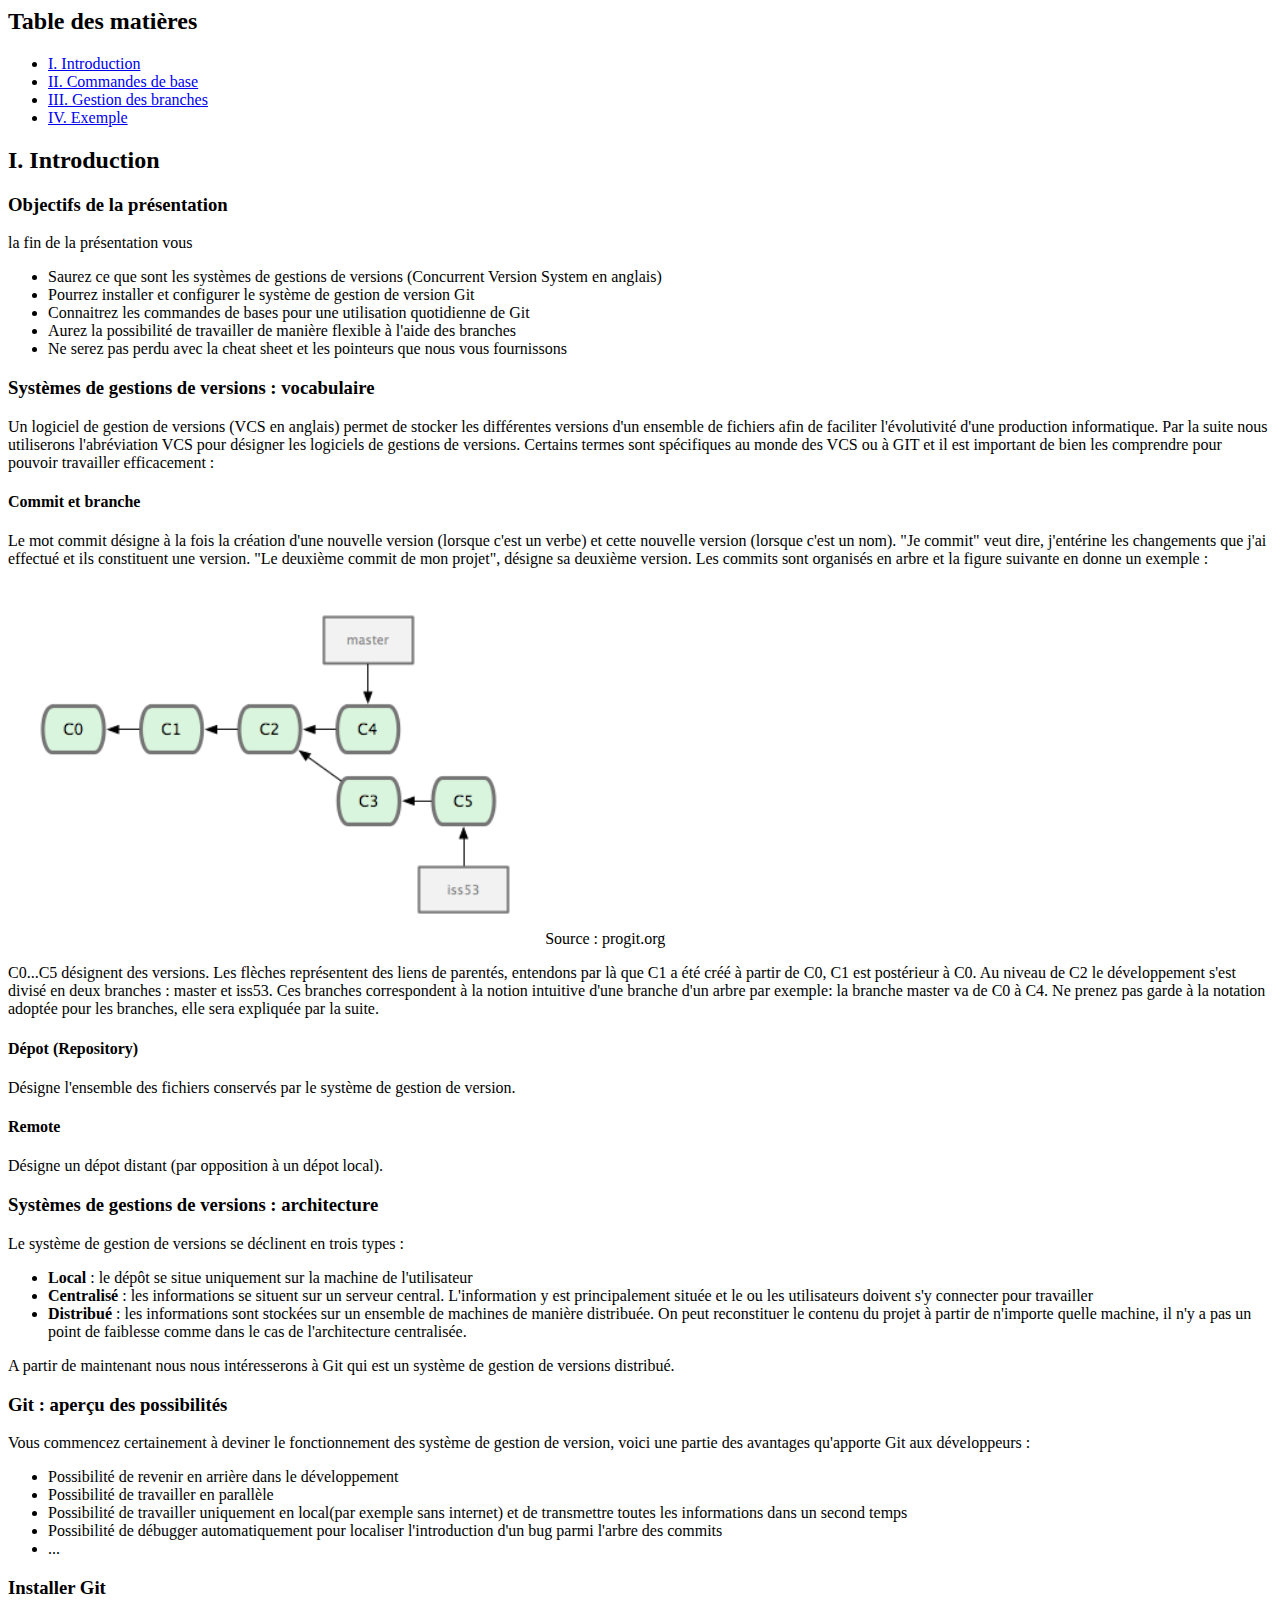
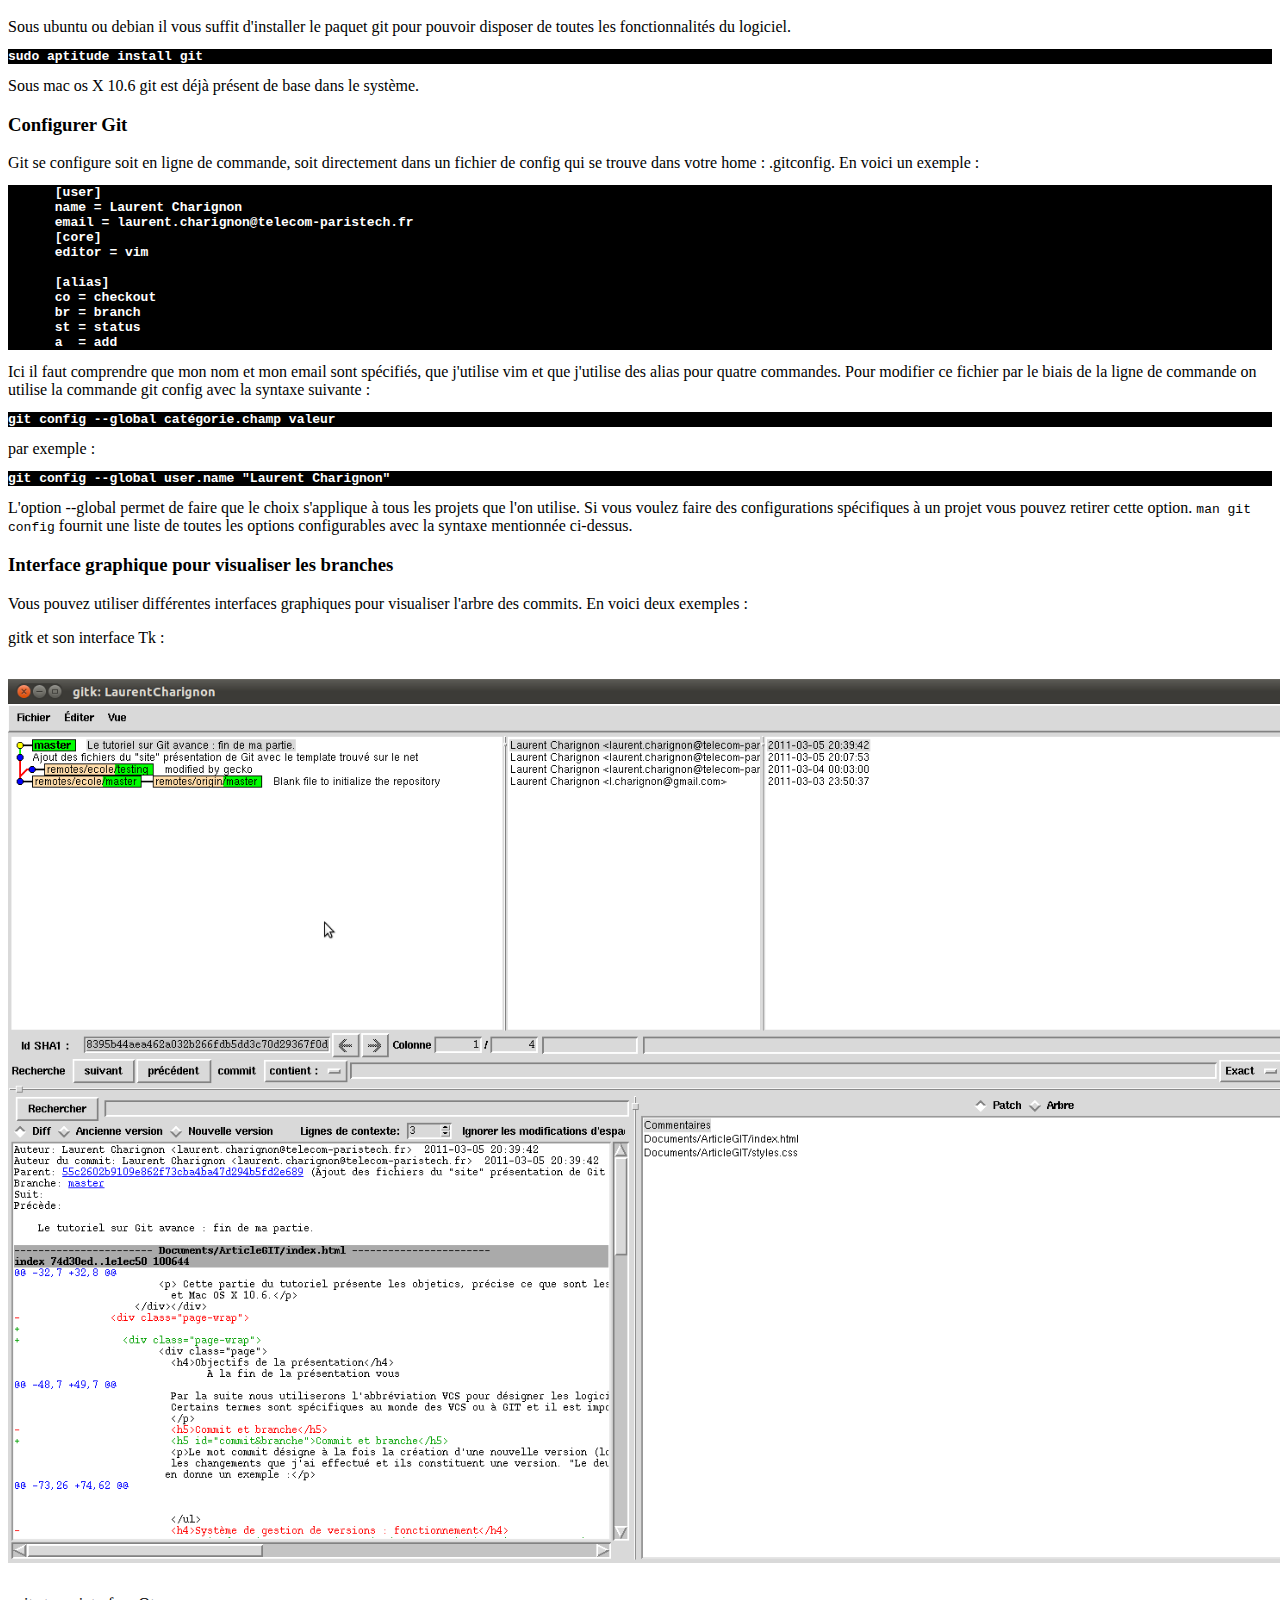
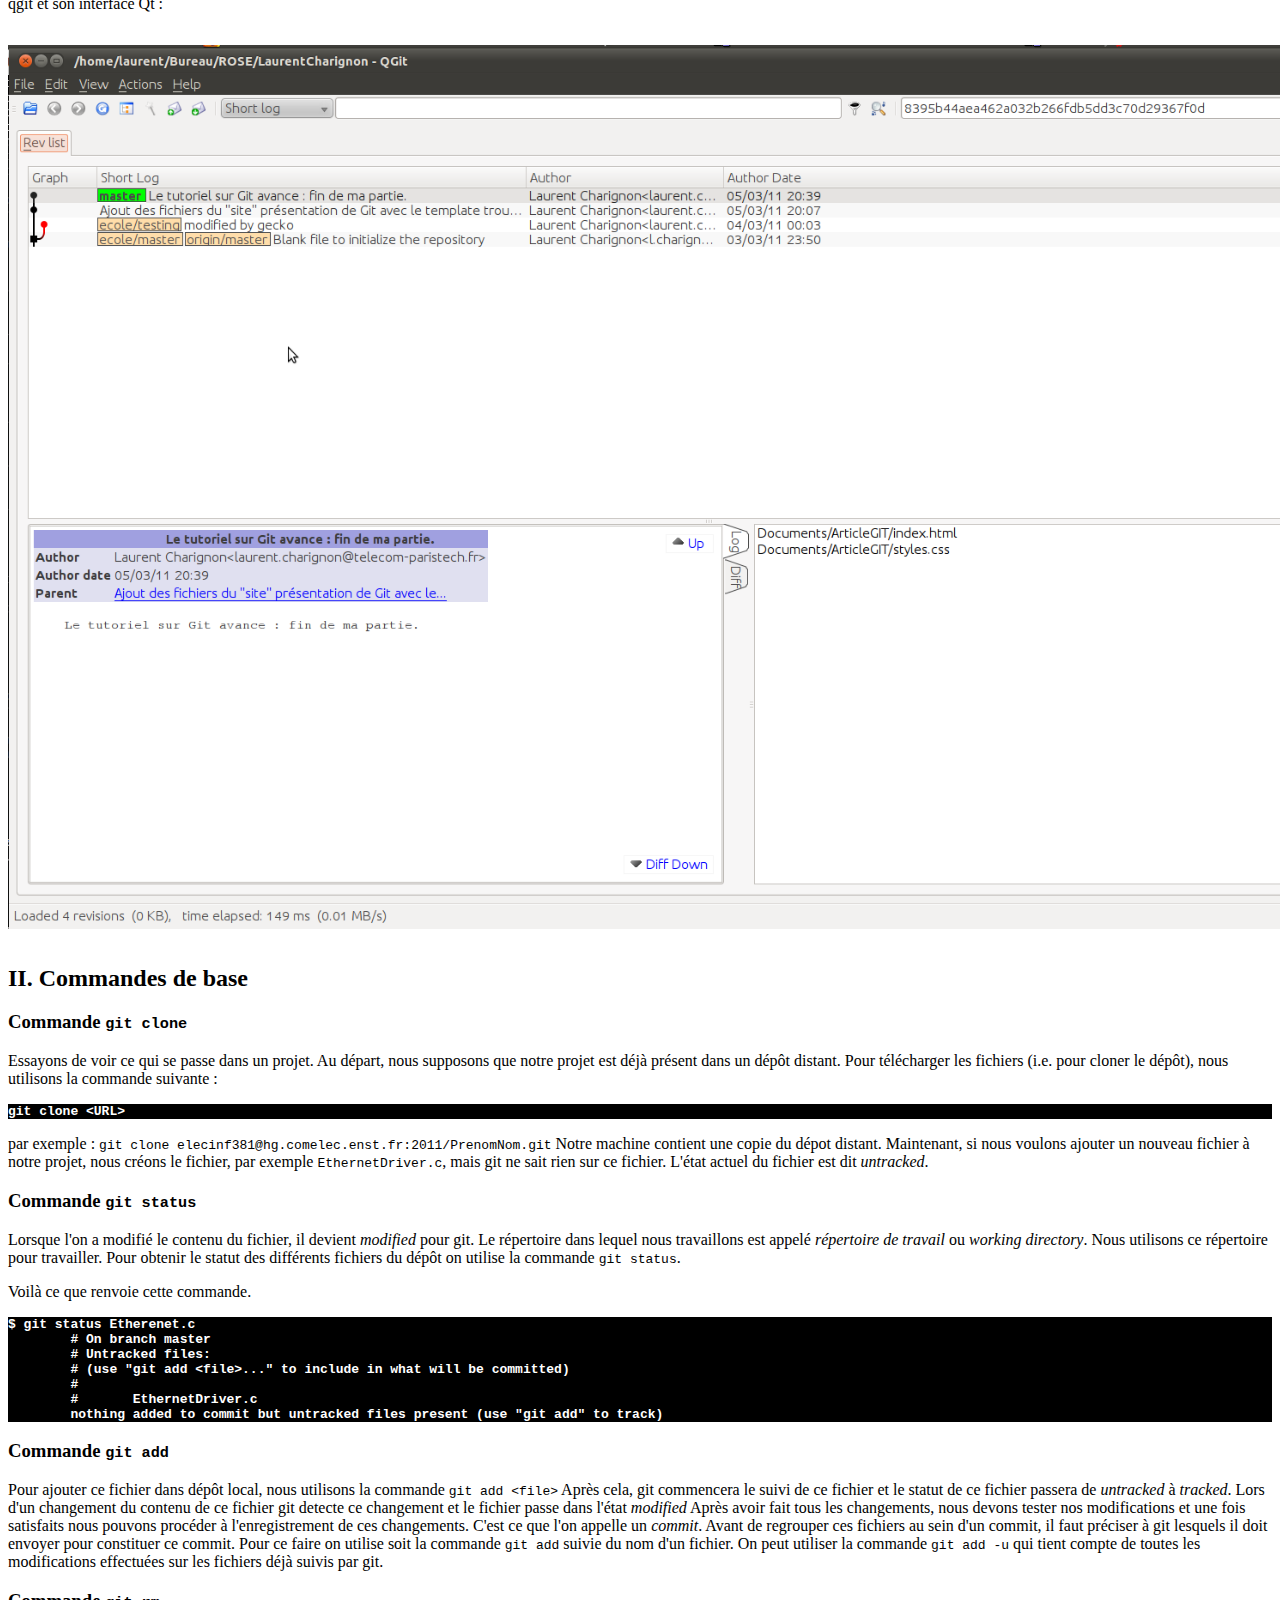
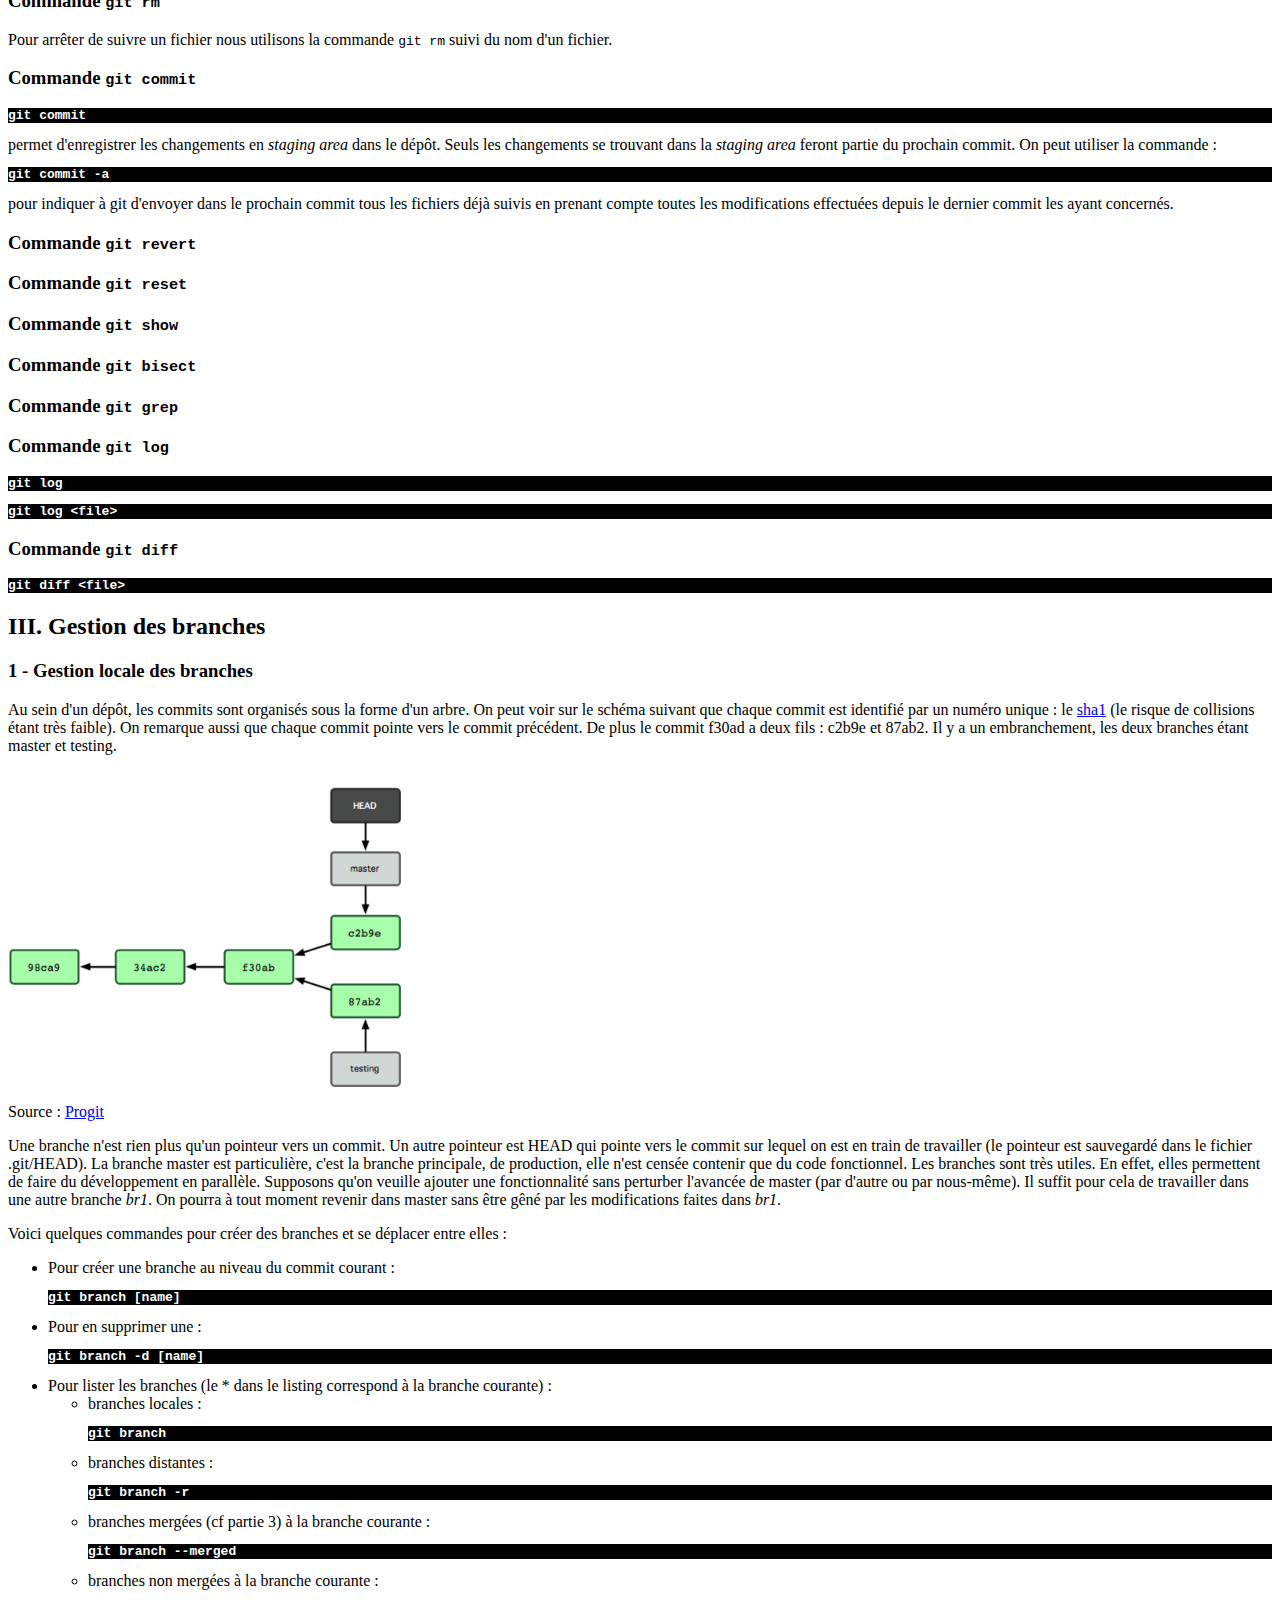
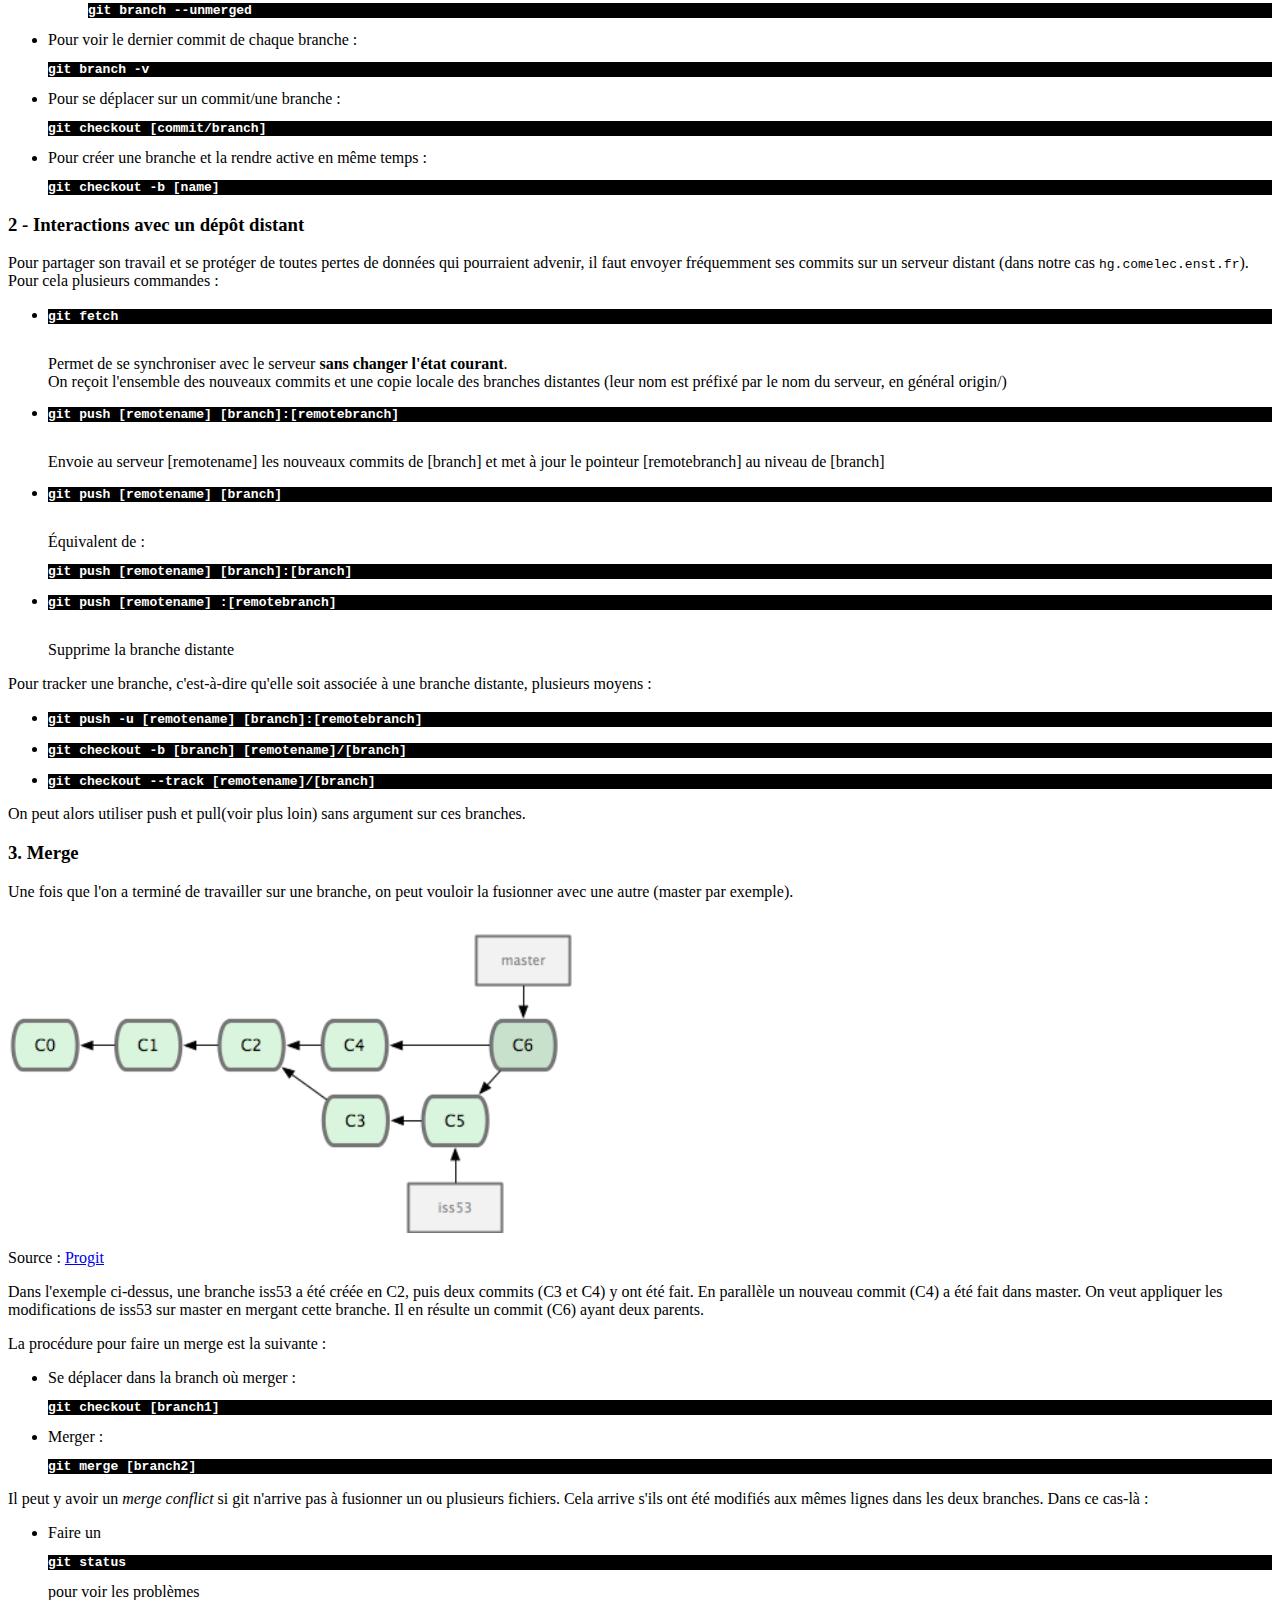
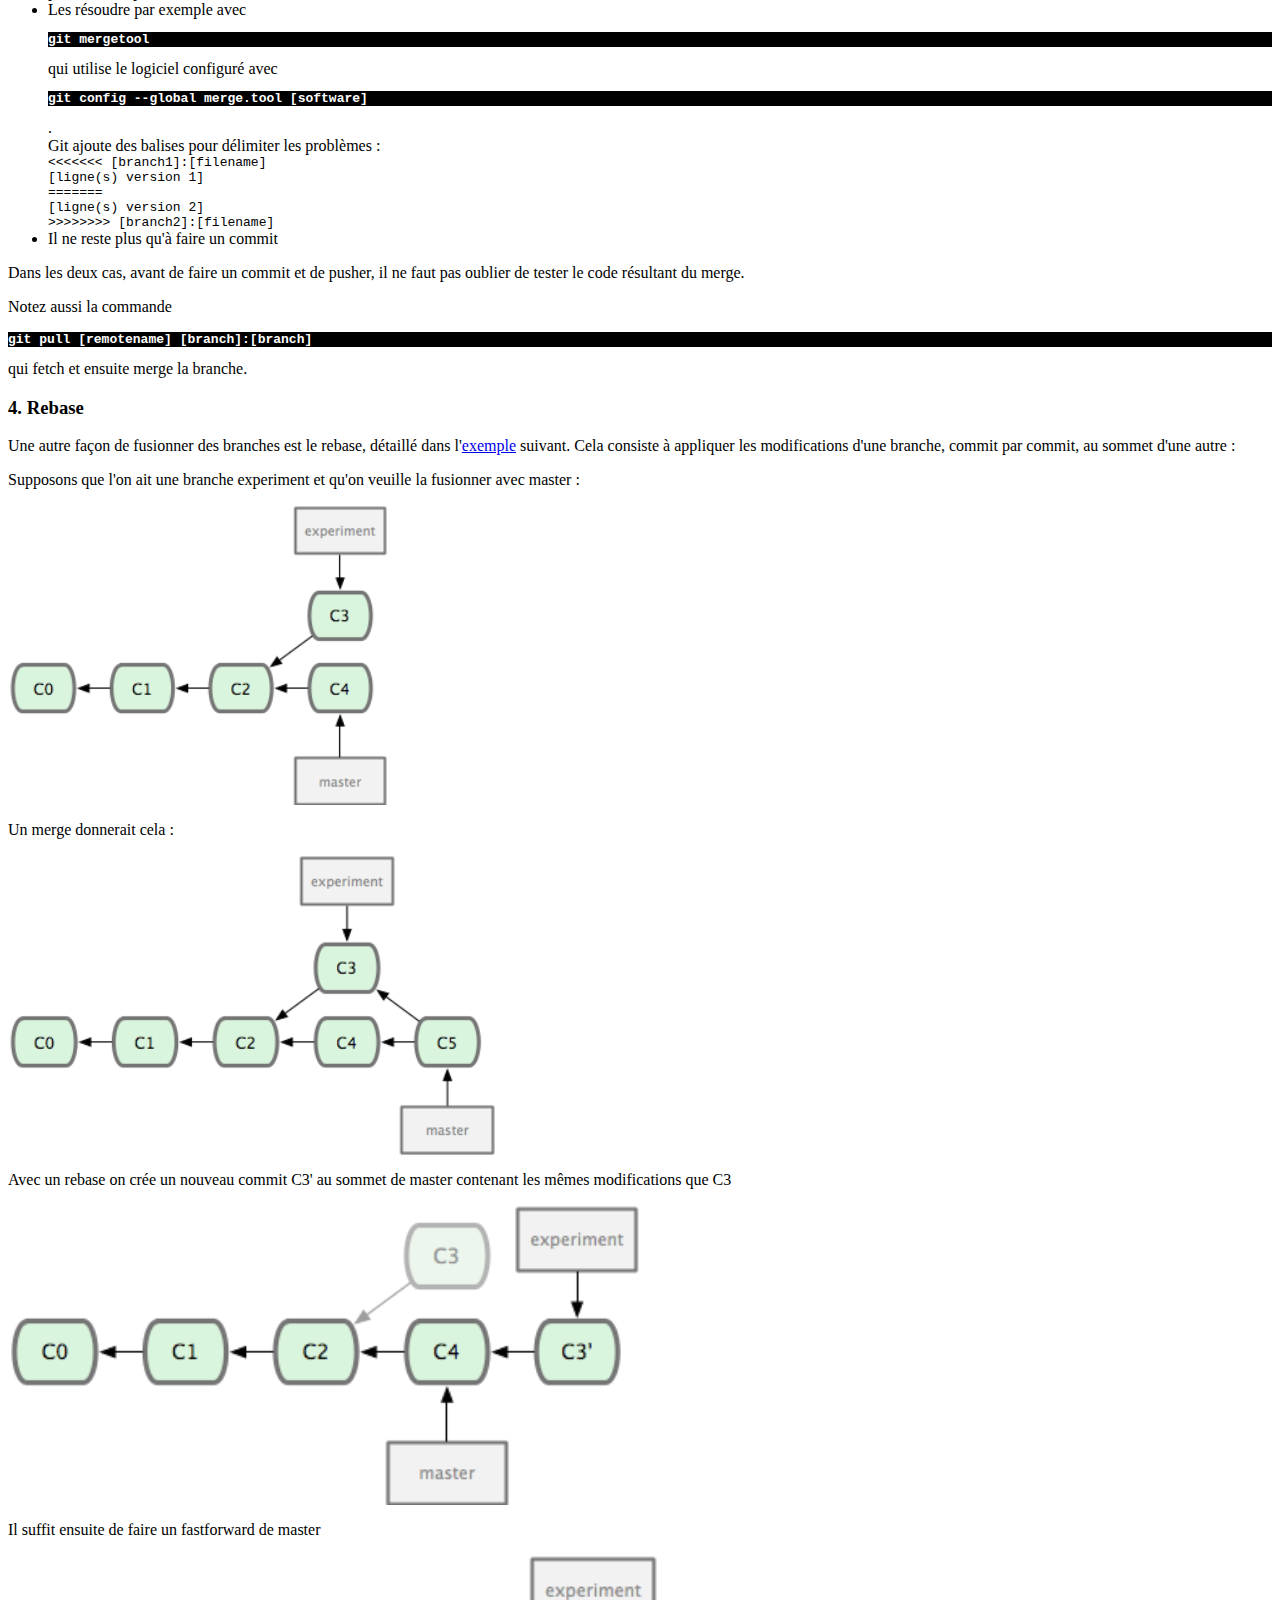
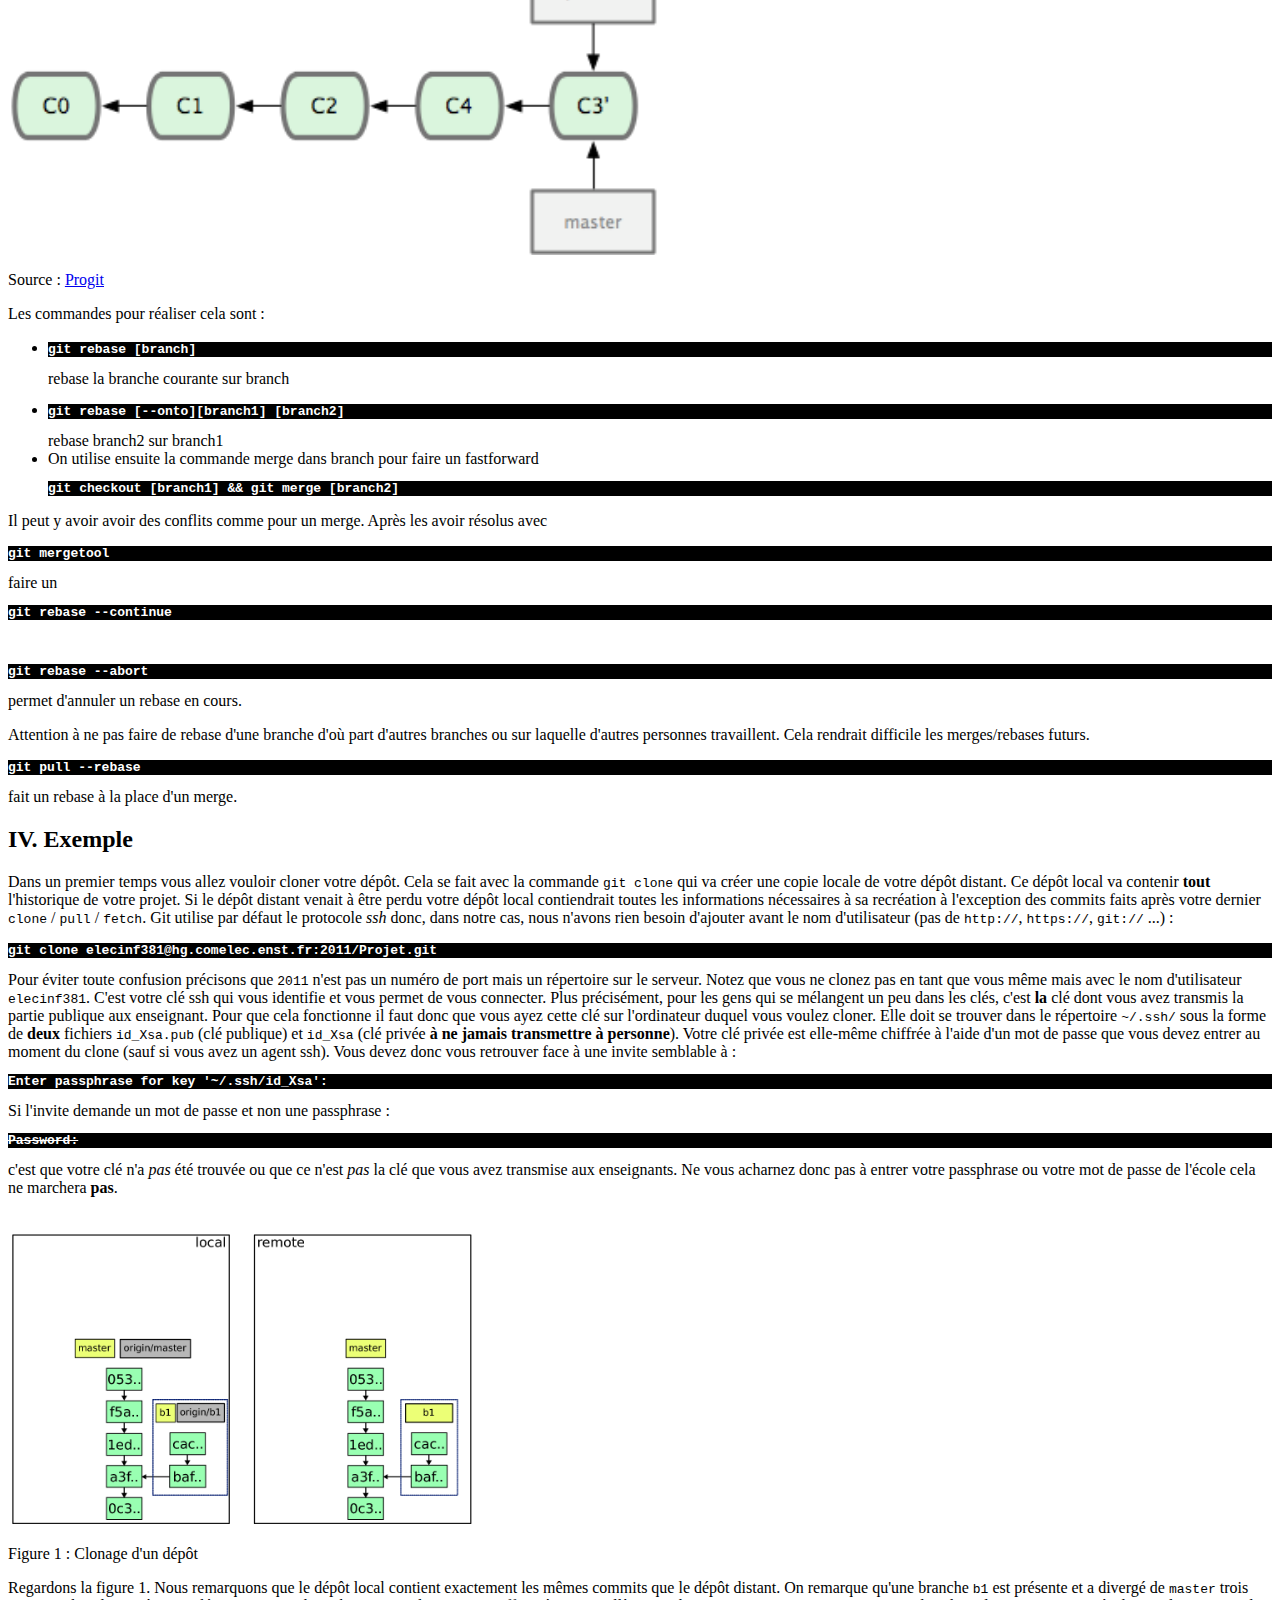
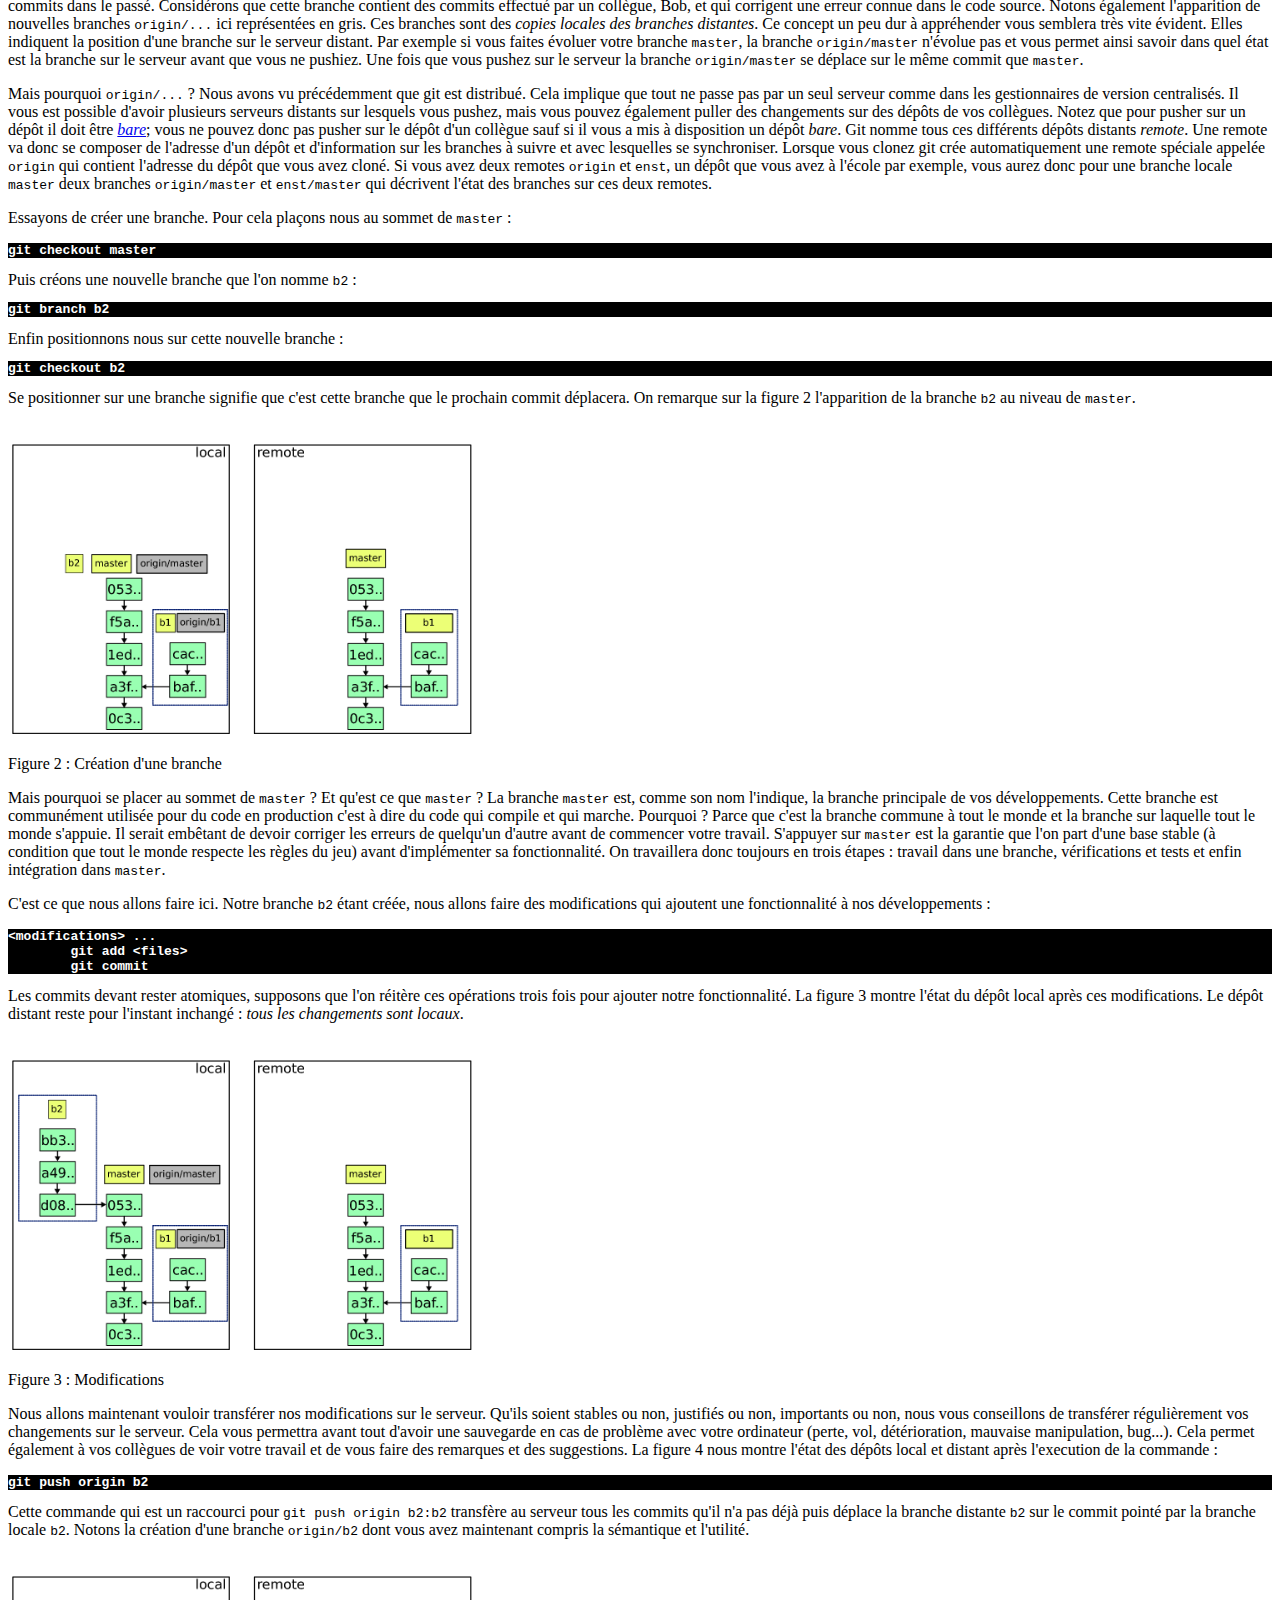
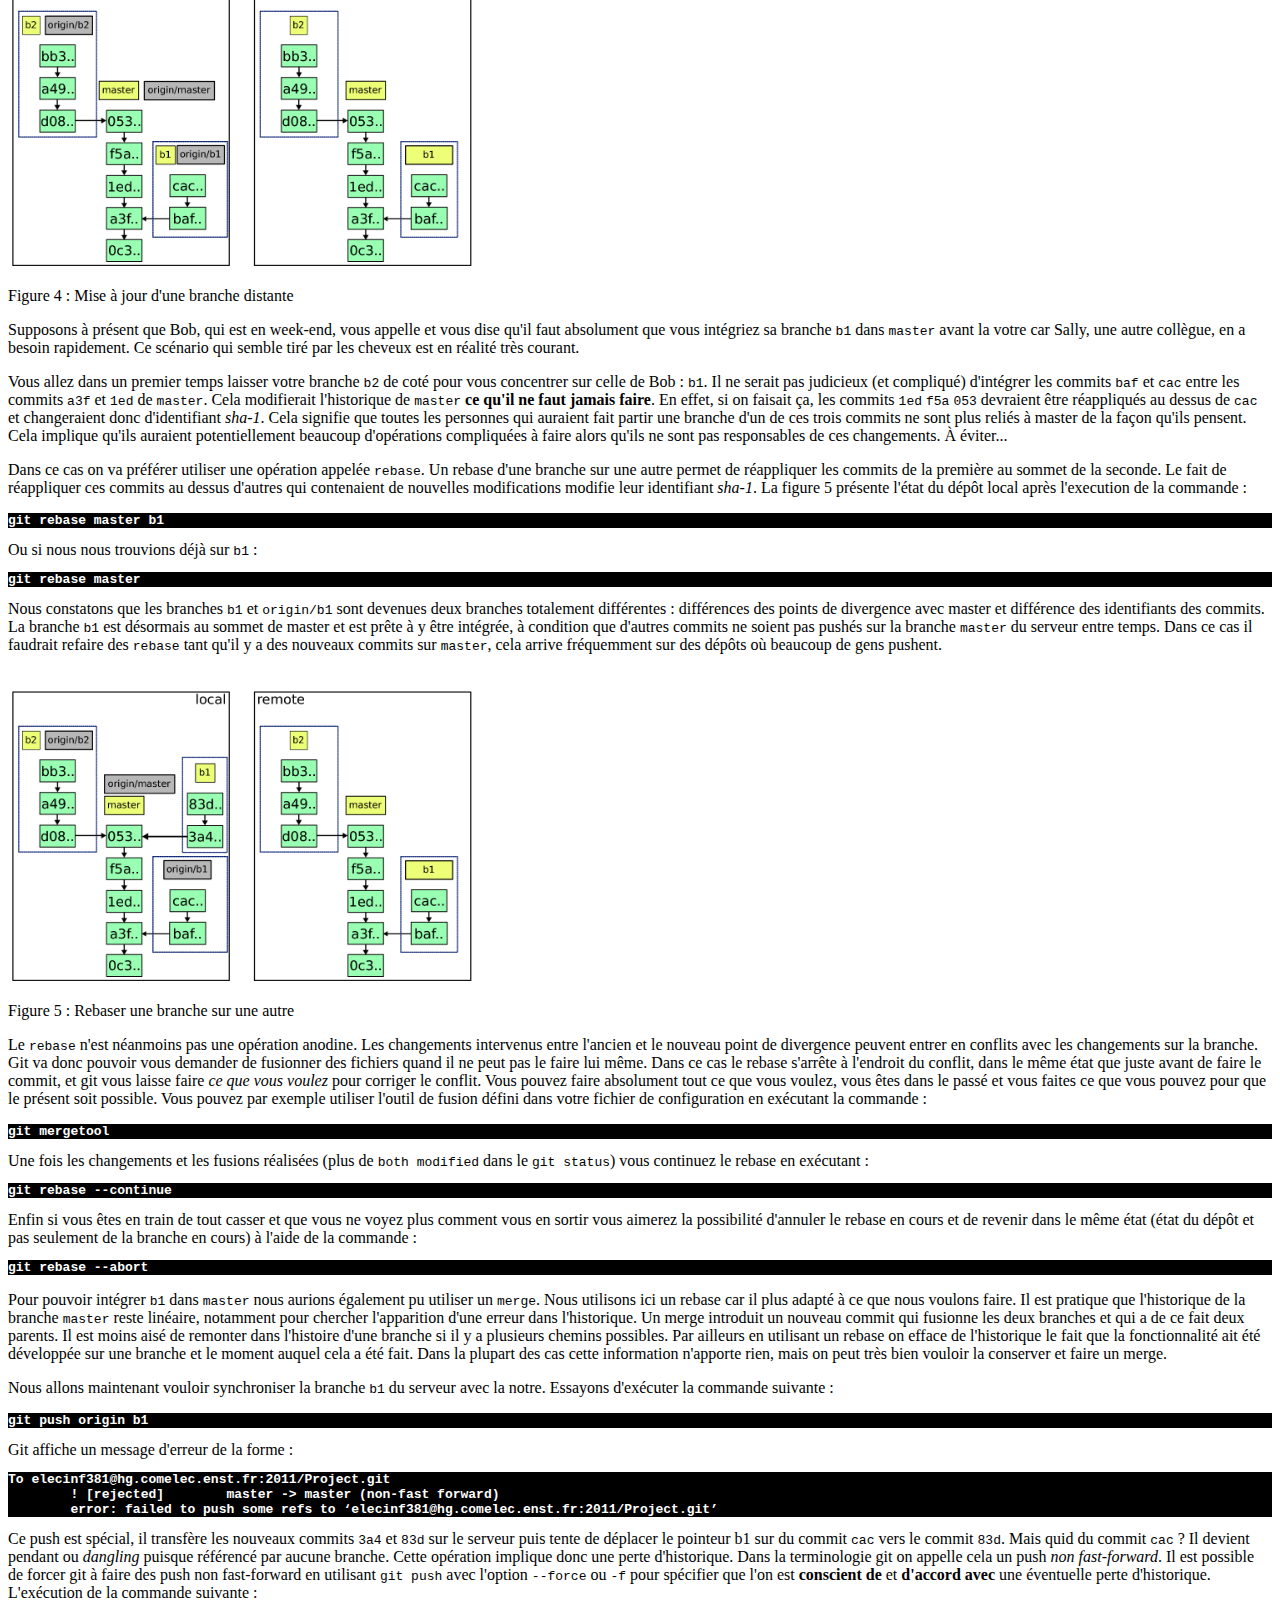
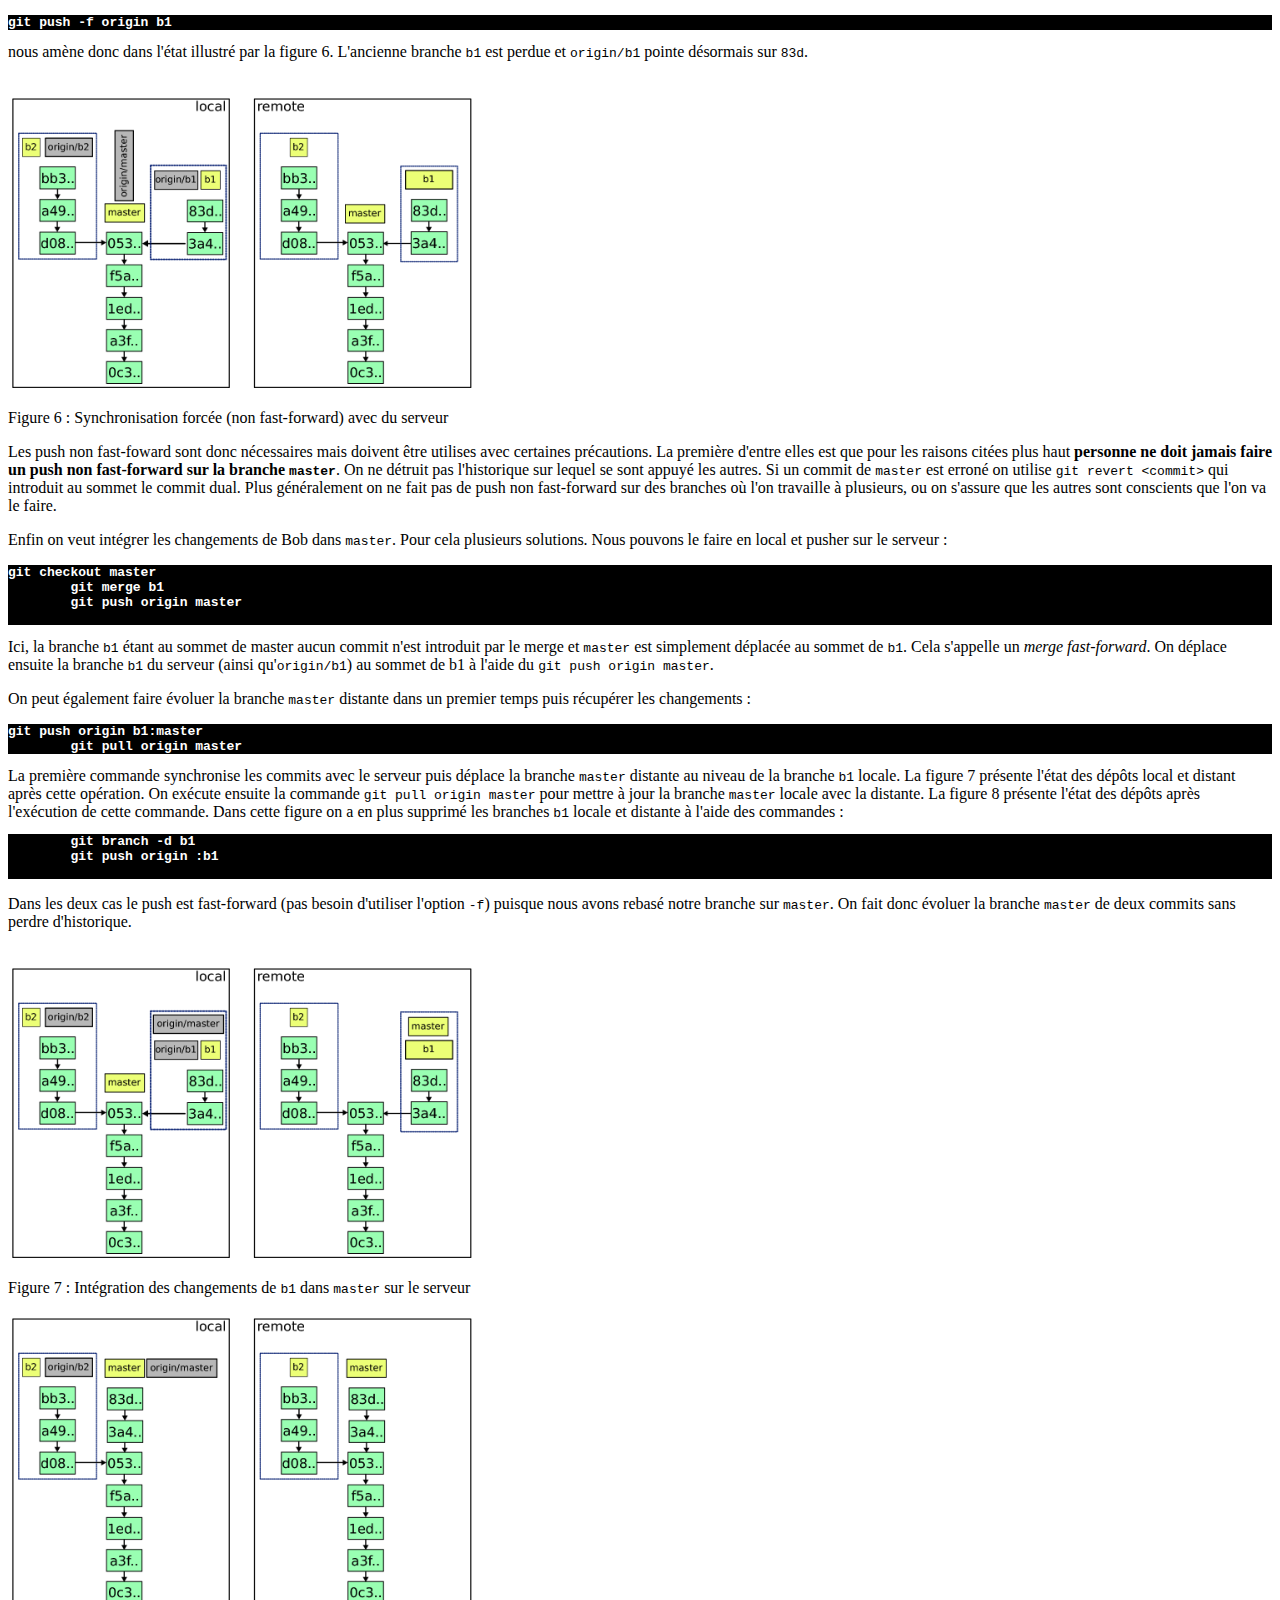
==== git.html @ 1f50f249 "proper indentation" ====
<html>
  <head>
    <meta http-equiv="content-language" content="fr" />
    <meta http-equiv="Content-Type" content="text/html; charset=UTF-8" />
    <title>Tutoriel GIT</title>
    <style>
      img { height: 300px; margin: 1em auto; }
      pre { background : black; color : white; font-weight: bold;}
    </style>
  </head>
  <body>


    <h2>Table des matières</h2>
    <ul>
      <li><a href="#part1">I. Introduction</a></li>
      <li><a href="#part2">II. Commandes de base</a></li>
      <li><a href="#part3">III. Gestion des branches</a></li>
      <li><a href="#part4">IV. Exemple</a></li>
    </ul>



    <h2 id="part1">I. Introduction</h2>
    <h3 id="objectifs">Objectifs de la présentation</h3>
     la fin de la présentation vous
    <ul>
      <li>Saurez ce que sont les systèmes de gestions de versions (Concurrent Version System en anglais)</li>
      <li>Pourrez installer et configurer le système de gestion de version Git</li>
      <li>Connaitrez les commandes de bases pour une utilisation quotidienne de Git</li>
      <li>Aurez la possibilité de travailler de manière flexible à l'aide des branches</li>
      <li>Ne serez pas perdu avec la cheat sheet et les pointeurs que nous vous fournissons</li>
    </ul>
    <h3 id="vocabulaire">Systèmes de gestions de versions : vocabulaire</h3>
    <p>Un logiciel de gestion de versions (VCS en anglais) permet de stocker les
      différentes versions d'un ensemble de fichiers afin de faciliter 
      l'évolutivité d'une production informatique.
      Par la suite nous utiliserons l'abréviation VCS pour désigner les logiciels
      de gestions de versions.
      Certains termes sont spécifiques au monde des VCS ou à GIT et il est 
      important de bien les comprendre pour pouvoir travailler efficacement :
    </p>
    <h4 >Commit et branche</h4>
    <p>Le mot commit désigne à la fois la création d'une nouvelle version 
      (lorsque c'est un verbe) et cette nouvelle version (lorsque c'est un nom). 
      "Je commit" veut dire, j'entérine les changements que j'ai effectué et ils 
      constituent une version. "Le deuxième commit de mon projet", désigne sa 
      deuxième version. Les commits sont organisés en arbre et la figure suivante
      en donne un exemple :</p>
    
    <img src="./img/arbre1.png" style="margin:30px"/>
    Source : progit.org
    
    <p>C0...C5 désignent des versions. Les flèches représentent des liens de 
      parentés, entendons par là que C1 a été créé à partir de C0, C1 est 
      postérieur à C0.
      Au niveau de C2 le développement s'est divisé en deux branches : master et
      iss53. Ces branches correspondent à la notion intuitive d'une branche d'un 
      arbre par exemple: la branche master va de C0
      à C4. Ne prenez pas garde à la notation adoptée pour les branches, elle 
      sera expliquée par la suite.</p>
    
    <h4>Dépot (Repository)</h4> 
    <p>Désigne l'ensemble des fichiers conservés par le système de gestion de version.</p>
    
    <h4>Remote </h4> 
    <p>Désigne un dépot distant (par opposition à un dépot local).</p>
    
    <h3 id="architecture">Systèmes de gestions de versions : architecture</h3>
    Le système de gestion de versions se déclinent en trois types :
    <ul>
      <li><strong>Local</strong> : le dépôt se situe uniquement sur la machine de
	l'utilisateur</li>
      <li><strong>Centralisé</strong> : les informations se situent sur un 
	serveur central. L'information y est principalement située et le ou les 
	utilisateurs doivent s'y connecter pour travailler</li>
      <li><strong>Distribué</strong> : les informations sont stockées sur un 
	ensemble de machines de manière distribuée. On peut reconstituer le 
	contenu du projet à partir de n'importe quelle machine, il n'y a pas un 
	point de faiblesse comme dans le cas de l'architecture centralisée.</li>      
    </ul>
    A partir de maintenant nous nous intéresserons à Git qui est un système de 
    gestion de versions distribué.

    <h3 id="git">Git : aperçu des possibilités</h3>
    
    Vous commencez certainement à deviner le fonctionnement des système de 
    gestion de version, voici une partie des avantages qu'apporte Git aux 
    développeurs :
    <ul>
      <li>Possibilité de revenir en arrière dans le développement</li>
      <li>Possibilité de travailler en parallèle</li>
      <li>Possibilité de travailler uniquement en local(par exemple sans 
	internet) et de transmettre toutes les informations dans un second temps
      </li>
      <li>Possibilité de débugger automatiquement pour localiser l'introduction 
	d'un bug parmi l'arbre des commits</li>
      <li>...</li>
    </ul>
    
    <h3 id="installer">Installer Git</h3>
    Sous ubuntu ou debian il vous suffit d'installer le paquet git pour pouvoir 
    disposer de toutes les fonctionnalités du logiciel.
    <pre>sudo aptitude install git</pre>
    Sous mac os X 10.6 git est déjà présent de base dans le système.
    <h3 id="configurer">Configurer Git</h3>
    Git se configure soit en ligne de commande, soit directement dans un fichier 
    de config qui se trouve dans votre home : .gitconfig.
    En voici un exemple :
    <pre>
      [user]
      name = Laurent Charignon
      email = laurent.charignon@telecom-paristech.fr
      [core]
      editor = vim
      
      [alias]
      co = checkout
      br = branch
      st = status
      a  = add</pre>
    
    
    Ici il faut comprendre que mon nom et mon email sont spécifiés, que j'utilise
    vim et que j'utilise des alias pour quatre commandes.
    Pour modifier ce fichier par le biais de la ligne de commande on utilise la 
    commande git config avec la syntaxe suivante :
    <pre>git config --global catégorie.champ valeur</pre>
    par exemple :
    <pre>git config --global user.name "Laurent Charignon"</pre>
    L'option --global permet de faire que le choix s'applique à tous les projets 
    que l'on utilise. Si vous voulez faire des configurations spécifiques à un 
    projet vous pouvez retirer cette option.
    <code>man git config</code> fournit une liste de toutes les options 
    configurables avec la syntaxe mentionnée ci-dessus.
    
    <h3 id="gui">Interface graphique pour visualiser les branches</h3>
    <p>Vous pouvez utiliser différentes interfaces graphiques pour visualiser 
      l'arbre des commits. En voici deux exemples :
    </p>
    <p>gitk et son interface Tk :</p>
    <img src="./img/gitk.png"  style="height:100%"  />
    
    <p>qgit et son interface Qt :</p>
    
    <img src="./img/qgit.png" style="height:100%" />

    
    <h2 id="part2">II. Commandes de base</h2>
    <h3>Commande <code>git clone</code></h3>

    <p> Essayons de voir ce qui se passe dans un projet.  Au départ, nous
      supposons que notre projet est déjà présent dans un dépôt distant.
      Pour télécharger les fichiers (i.e. pour cloner le dépôt), nous
      utilisons la commande suivante : </p>

    <pre>git clone &lt;URL&gt;</pre>

    <p> par exemple : <code>git clone elecinf381@hg.comelec.enst.fr:2011/PrenomNom.git</code>
      Notre machine contient une copie du dépot distant. Maintenant, si nous
      voulons ajouter un nouveau fichier à notre projet, nous créons le
      fichier, par exemple <code>EthernetDriver.c</code>, mais git ne sait
      rien sur ce fichier. L'état actuel du fichier est dit
      <em>untracked</em>.
    </p>

    <h3>Commande <code>git status</code></h3>

    <p> Lorsque l'on a modifié le contenu du fichier, il devient
      <em>modified</em> pour git.  Le répertoire dans lequel nous
      travaillons est appelé <em>répertoire de travail</em> ou <em>working
	directory</em>. Nous utilisons ce répertoire pour travailler.  Pour
      obtenir le statut des différents fichiers du dépôt on utilise la
      commande <code>git status</code>.  </p>

    <p>
      Voilà ce que renvoie cette commande.
      <pre>$ git status Etherenet.c
        # On branch master
        # Untracked files:
        # (use "git add &lt;file&gt;..." to include in what will be committed)
        #
        #       EthernetDriver.c
        nothing added to commit but untracked files present (use "git add" to track)</pre>
    </p>

    <h3>Commande <code>git add</code></h3>

    <p>
      Pour ajouter ce fichier dans dépôt local, nous utilisons la
      commande <code>git add &lt;file&gt;</code> Après cela, git commencera
      le suivi de ce fichier et le statut de ce fichier passera de
      <em>untracked</em> à <em>tracked</em>.  Lors d'un changement du
      contenu de ce fichier git detecte ce changement et le fichier passe
      dans l'état <em>modified</em> Après avoir fait tous les changements,
      nous devons tester nos modifications et une fois satisfaits nous
      pouvons procéder à l'enregistrement de ces changements. C'est ce que
      l'on appelle un <em>commit</em>.  Avant de regrouper ces fichiers au
      sein d'un commit, il faut préciser à git lesquels il doit envoyer pour
      constituer ce commit.  Pour ce faire on utilise soit la commande
      <code>git add</code> suivie du nom d'un fichier. On peut utiliser la
      commande <code>git add -u</code> qui tient compte de toutes les
      modifications effectuées sur les fichiers déjà suivis par git.
    </p>

    <h3>Commande <code>git rm</code></h3>

    <p>
      Pour arrêter de suivre un fichier nous utilisons la commande
      <code>git rm</code> suivi du nom d'un fichier.
    </p>


    <h3>Commande <code>git commit</code></h3>


    <p>

      <pre>git commit</pre> permet d'enregistrer les changements en
      <em>staging area</em> dans le dépôt.  Seuls les changements se
      trouvant dans la <em>staging area</em> feront partie du prochain
      commit.  On peut utiliser la commande : <pre>git commit -a</pre> pour
      indiquer à git d'envoyer dans le prochain commit tous les fichiers
      déjà suivis en prenant compte toutes les modifications effectuées
      depuis le dernier commit les ayant concernés.
    </p>

    <h3>Commande <code>git revert</code></h3>
    <h3>Commande <code>git reset</code></h3>
    <h3>Commande <code>git show</code></h3>
    <h3>Commande <code>git bisect</code></h3>
    <h3>Commande <code>git grep</code></h3>


    <h3>Commande <code>git log</code></h3>
    <p>
      <pre>git log </pre>
      <pre>git log &lt;file&gt;</pre>
    </p>

    <h3>Commande <code>git diff</code></h3>
    <p>
      <pre>git diff &lt;file&gt;</pre>
    </p>



    <h2 id="part3">III. Gestion des branches</h2>

    <h3> 1 - Gestion locale des branches</h3>
    <p>Au sein d'un dépôt, les commits sont organisés sous la forme d'un arbre.
      On peut voir sur le schéma suivant que chaque commit est identifié par un
      numéro unique : le <a href="http://en.wikipedia.org/wiki/Sha1">sha1</a>
      (le risque de collisions étant très faible).
      On remarque aussi que chaque commit pointe vers le commit précédent. De plus le commit f30ad a deux fils :
      c2b9e et 87ab2. Il y a un embranchement, les deux branches étant master et
      testing.</p>

    <p><img src="img/Branch1.png" alt="Branches" />
      <br />Source : <a href="http://progit.org/book">Progit</a></p>

    <p>Une branche n'est rien plus qu'un pointeur vers un commit. Un autre
      pointeur est HEAD qui pointe vers le commit sur lequel on est en train
      de travailler (le pointeur est sauvegardé dans le fichier .git/HEAD). La
      branche master est particulière, c'est la branche principale, de
      production, elle n'est censée contenir que du code fonctionnel.
      Les branches sont très utiles. En effet, elles permettent de faire du
      développement en parallèle. Supposons qu'on veuille ajouter une
      fonctionnalité sans perturber l'avancée de master (par d'autre ou par
      nous-même). Il suffit pour cela de travailler dans une autre branche <em>br1</em>.
      On pourra à tout moment revenir dans master sans être gêné par les
      modifications faites dans <em>br1</em>.</p>

    <p>Voici quelques commandes pour créer des branches et se déplacer entre elles :
      <ul>
	<li>Pour créer une branche au niveau du commit courant :<br />
	  <pre>git branch [name] </pre></li>

	<li>Pour en supprimer une :<br />
	  <pre>git branch -d [name] </pre></li>

	<li>Pour lister les branches (le * dans le listing correspond à la branche courante) :
	  <ul>
            <li>branches locales :<br />
	      <pre>git branch</pre></li>
            <li>branches distantes :<br />
	      <pre>git branch -r</pre></li>
            <li>branches mergées (cf partie 3) à la branche courante :<br />
	      <pre>git branch --merged</pre></li>
            <li>branches non mergées à la branche courante :<br />
	      <pre>git branch --unmerged</pre></li>
	  </ul>

	<li>Pour voir le dernier commit de chaque branche :<br />
	  <pre>git branch -v</pre></li>

	<li>Pour se déplacer sur un commit/une branche :<br />
	  <pre>git checkout [commit/branch]</pre></li>

	<li>Pour créer une branche et la rendre active en même temps :<br />
	  <pre>git checkout -b [name]</pre></li>
    </ul></p>

    <h3>2 - Interactions avec un dépôt distant</h3>

    <p>Pour partager son travail et se protéger de toutes pertes de données
      qui pourraient advenir, il faut envoyer fréquemment ses commits sur un
      serveur distant (dans notre cas <code>hg.comelec.enst.fr</code>). Pour cela
      plusieurs commandes :
      <ul>
	<li><pre>git fetch</pre> <br />
          Permet de se synchroniser avec le serveur
          <strong>sans changer l'état courant</strong>. <br />
          On reçoit l'ensemble des nouveaux commits et une copie locale des
          branches distantes (leur nom est préfixé par le nom du serveur, en
          général origin/)</li>

	<li><pre>git push [remotename] [branch]:[remotebranch]</pre><br />
          Envoie au serveur [remotename] les nouveaux commits de [branch] et
          met à jour le pointeur [remotebranch] au niveau de [branch]</li>

	<li><pre>git push [remotename] [branch]</pre><br />
          Équivalent de :<br />
          <pre>git push [remotename] [branch]:[branch]</pre></li>

	<li><pre>git push [remotename] :[remotebranch]</pre><br />
          Supprime la branche distante</li>
      </ul>
    </p>
    <p>
      Pour tracker une branche, c'est-à-dire qu'elle soit associée à une branche
      distante, plusieurs moyens :
      <ul>
	<li><pre>git push -u [remotename] [branch]:[remotebranch]</pre></li>
	<li><pre>git checkout -b [branch] [remotename]/[branch]</pre></li>
	<li><pre>git checkout --track [remotename]/[branch]</pre></li>
      </ul>
      On peut alors utiliser push et pull(voir plus loin) sans argument sur ces
      branches.
    </p>

    <h3>3. Merge</h3>

    <p>Une fois que l'on a terminé de travailler sur une branche, on peut
      vouloir la fusionner avec une autre (master par exemple). </p>

    <p><img src="img/Merge.png" alt="Merge" />
      <br />Source : <a href="http://progit.org/book">Progit</a></p>

    <p> Dans l'exemple ci-dessus, une branche iss53 a été créée en C2, puis
      deux commits (C3 et C4) y ont été fait. En parallèle un nouveau commit
      (C4) a été fait dans master. On veut appliquer les modifications de iss53
      sur master en mergant cette branche. Il en résulte un commit (C6) ayant
      deux parents.</p>

    <p> La procédure pour faire un merge est la suivante :
      <ul>
	<li>Se déplacer dans la branch où merger :<br />
	  <pre>git checkout [branch1]</pre></li>
	<li>Merger :<br />
	  <pre>git merge [branch2]</pre></li>
      </ul>
    <p>Il peut y avoir un <em>merge conflict</em> si git n'arrive pas à
      fusionner un ou plusieurs fichiers. Cela arrive s'ils ont été
      modifiés aux mêmes lignes dans les deux branches. Dans ce cas-là :
      <ul>
	<li> Faire un <pre>git status</pre> pour voir les problèmes</li>
	<li> Les résoudre par exemple avec <pre>git mergetool</pre> qui
          utilise le logiciel configuré avec
          <pre>git config --global merge.tool [software]</pre>.<br />
          Git ajoute des balises pour délimiter les problèmes :<br />
          <code style="display:block"><<<<<<< [branch1]:[filename]<br />
					      [ligne(s) version 1]<br />
					      =======<br />
					      [ligne(s) version 2]<br />
					      >>>>>>>> [branch2]:[filename]</code></li>
	<li> Il ne reste plus qu'à faire un commit</li>
      </ul>
    </p>

    <p> Dans les deux cas, avant de faire un commit et de pusher, il ne faut
      pas oublier de tester le code résultant du merge.</p>

    <p> Notez aussi la commande
      <pre>git pull [remotename] [branch]:[branch]</pre>
      qui fetch et ensuite merge la branche.</p>


    <h3> 4. Rebase</h3>

    <p> Une autre façon de fusionner des branches est le rebase, détaillé dans
      l'<a href="#part4">exemple</a> suivant. Cela consiste à appliquer les
      modifications d'une branche, commit par commit, au sommet d'une autre :
    </p>

    <p>
      Supposons que l'on ait une branche experiment et qu'on veuille la
      fusionner avec master : <br />
      <img src="img/Rebase0.png" alt="Original" /><br />
      Un merge donnerait cela :<br />
      <img src="img/Reb_merge.png" alt="Merge" /><br />
      Avec un rebase on crée un nouveau commit C3' au sommet de master
      contenant les mêmes modifications que C3<br />
      <img src="img/Rebase.png" alt="Rebase" /><br />
      Il suffit ensuite de faire un fastforward de master <br />
      <img src="img/Rebased.png" alt="Rebased" /><br />
      Source : <a href="http://progit.org/book">Progit</a>
      </p>

    <p> Les commandes pour réaliser cela sont :
      <ul>
	<li><pre>git rebase [branch]</pre> rebase la branche courante sur
	  branch</li>
	<li><pre>git rebase [--onto][branch1] [branch2]</pre> rebase branch2
	  sur branch1</li>
	<li>On utilise ensuite la commande merge dans branch pour faire un
	  fastforward<br />
	  <pre>git checkout [branch1] && git merge [branch2]</pre></li>
      </ul>
    </p>
    <p> Il peut y avoir avoir des conflits comme pour un merge. Après les avoir
      résolus avec <pre>git mergetool</pre> faire un
      <pre>git rebase --continue</pre>
      <br /><pre>git rebase --abort</pre> permet d'annuler un rebase en cours.
    </p>

    <p>Attention à ne pas faire de rebase d'une branche d'où part d'autres
      branches ou sur laquelle d'autres personnes travaillent. Cela rendrait
      difficile les merges/rebases futurs.</p>
    <p> <pre>git pull --rebase</pre> fait un rebase à la place d'un merge.</p>

    <h2 id="part4">IV. Exemple</h2>
    <p>
      Dans un premier temps vous allez vouloir cloner votre
      dépôt. Cela se fait avec la commande <code>git clone</code> qui
      va créer une copie locale de votre dépôt distant. Ce dépôt local
      va contenir <strong>tout</strong> l'historique de votre
      projet. Si le dépôt distant venait à être perdu votre dépôt
      local contiendrait toutes les informations nécessaires à sa
      recréation à l'exception des commits faits après votre
      dernier <code>clone</code> / <code>pull</code>
      / <code>fetch</code>.  Git utilise par défaut le
      protocole <em>ssh</em> donc, dans notre cas, nous n'avons rien
      besoin d'ajouter avant le nom d'utilisateur (pas
      de <code>http://</code>, <code>https://</code>, <code>git://</code>
      ...) :

      <pre>git clone elecinf381@hg.comelec.enst.fr:2011/Projet.git</pre>

      Pour éviter toute confusion précisons que <code>2011</code>
      n'est <emph>pas</emph> un numéro de port mais un répertoire sur
      le serveur. Notez que vous ne clonez pas en tant que vous même
      mais avec le nom d'utilisateur <code>elecinf381</code>. C'est
      votre clé ssh qui vous identifie et vous permet de vous
      connecter. Plus précisément, pour les gens qui se mélangent un
      peu dans les clés, c'est <strong>la</strong> clé dont vous avez
      transmis la partie publique aux enseignant. Pour que cela
      fonctionne il faut donc que vous ayez cette clé sur l'ordinateur
      duquel vous voulez cloner. Elle doit se trouver dans le
      répertoire <code>~/.ssh/</code> sous la forme
      de <strong>deux</strong> fichiers <code>id_Xsa.pub</code> (clé
      publique) et <code>id_Xsa</code> (clé privée <strong>à ne jamais
        transmettre à personne</strong>).  Votre clé privée est
      elle-même chiffrée à l'aide d'un mot de passe que vous devez
      entrer au moment du clone (sauf si vous avez un agent ssh). Vous
      devez donc vous retrouver face à une invite semblable à :

      <pre>Enter passphrase for key '~/.ssh/id_Xsa':</pre>

      Si l'invite demande un mot de passe et non une passphrase :

      <pre style='text-decoration:line-through'>Password:</pre>

      c'est que votre clé n'a <em>pas</em> été trouvée ou que ce
      n'est <em>pas</em> la clé que vous avez transmise aux
      enseignants. Ne vous acharnez donc pas à entrer votre passphrase
      ou votre mot de passe de l'école cela ne
      marchera <strong>pas</strong>.

    </p>

    <div class="image">
      <img src="img/2.png" alt="" />
      <div class="caption">Figure 1 : Clonage d'un dépôt</div>
    </div>

    <p>
      Regardons la figure 1. Nous remarquons que le dépôt local
      contient exactement les mêmes commits que le dépôt distant. On
      remarque qu'une branche <code>b1</code> est présente et a
      divergé de <code>master</code> trois commits dans le
      passé. Considérons que cette branche contient des commits
      effectué par un collègue, Bob, et qui corrigent une erreur
      connue dans le code source. Notons également l'apparition de
      nouvelles branches <code>origin/...</code> ici représentées en
      gris.  Ces branches sont des <em>copies locales des branches
        distantes</em>. Ce concept un peu dur à appréhender vous semblera
      très vite évident. Elles indiquent la position d'une branche sur
      le serveur distant. Par exemple si vous faites évoluer votre
      branche <code>master</code>, la
      branche <code>origin/master</code> n'évolue pas et vous permet
      ainsi savoir dans quel état est la branche sur le serveur avant
      que vous ne pushiez. Une fois que vous pushez sur le serveur la
      branche <code>origin/master</code> se déplace sur le même commit
      que <code>master</code>.
    </p>

    <p>
      Mais pourquoi <code>origin/...</code> ? Nous avons vu
      précédemment que git est distribué. Cela implique que tout ne
      passe pas par un seul serveur comme dans les gestionnaires de
      version centralisés. Il vous est possible d'avoir plusieurs
      serveurs distants sur lesquels vous pushez, mais vous pouvez
      également puller des changements sur des dépôts de vos
      collègues. Notez que pour pusher sur un dépôt il doit
      être <em><a href="http://gitready.com/advanced/2009/02/01/push-to-only-bare-repositories.html">bare</a></em>;
      vous ne pouvez donc pas pusher sur le dépôt d'un collègue sauf
      si il vous a mis à disposition un dépôt <em>bare</em>. Git nomme
      tous ces différents dépôts distants <em>remote</em>. Une remote
      va donc se composer de l'adresse d'un dépôt et d'information sur
      les branches à suivre et avec lesquelles se
      synchroniser. Lorsque vous clonez git crée automatiquement une
      remote spéciale appelée <code>origin</code> qui contient
      l'adresse du dépôt que vous avez cloné. Si vous avez deux
      remotes <code>origin</code> et <code>enst</code>, un dépôt que
      vous avez à l'école par exemple, vous aurez donc pour une
      branche locale <code>master</code> deux
      branches <code>origin/master</code> et <code>enst/master</code>
      qui décrivent l'état des branches sur ces deux remotes.
    </p>

    <p>
      Essayons de créer une branche. Pour cela plaçons nous au sommet
      de <code>master</code> :

      <pre>git checkout master</pre>

      Puis créons une nouvelle branche que l'on nomme <code>b2</code>
      :
      <pre>git branch b2</pre>

      Enfin positionnons nous sur cette nouvelle branche :

      <pre>git checkout b2</pre>

      Se positionner sur une branche signifie que c'est cette branche
      que le prochain commit déplacera. On remarque sur la figure 2
      l'apparition de la branche <code>b2</code> au niveau
      de <code>master</code>.
    </p>

    <div class="image">
      <img src="img/3.png" alt="" />
      <div class="caption">Figure 2 : Création d'une branche</div>
    </div>

    <p>
      Mais pourquoi se placer au sommet de <code>master</code> ? Et
      qu'est ce que <code>master</code> ? La
      branche <code>master</code> est, comme son nom l'indique, la
      branche principale de vos développements. Cette branche est
      communément utilisée pour du code en production c'est à dire du
      code qui compile et qui marche. Pourquoi ? Parce que c'est la
      branche commune à tout le monde et la branche sur laquelle tout
      le monde s'appuie. Il serait embêtant de devoir corriger les
      erreurs de quelqu'un d'autre avant de commencer votre
      travail. S'appuyer sur <code>master</code> est la garantie que
      l'on part d'une base stable (à condition que tout le monde
      respecte les règles du jeu) avant d'implémenter sa
      fonctionnalité. On travaillera donc toujours en trois étapes :
      travail dans une branche, vérifications et tests et enfin
      intégration dans <code>master</code>.
    </p>

    <p>
      C'est ce que nous allons faire ici. Notre
      branche <code>b2</code> étant créée, nous allons faire des
      modifications qui ajoutent une fonctionnalité à nos
      développements :

      <pre>&lt;modifications&gt; ...
	git add &lt;files&gt;
	git commit</pre>

      Les commits devant rester atomiques, supposons que l'on réitère
      ces opérations trois fois pour ajouter notre fonctionnalité. La
      figure 3 montre l'état du dépôt local après ces
      modifications. Le dépôt distant reste pour l'instant inchangé
      : <em>tous les changements sont locaux</em>.
    </p>

    <div class="image">
      <img src="img/3-quad.png" alt="" />
      <div class="caption">Figure 3 : Modifications</div>
    </div>

    <p>
      Nous allons maintenant vouloir transférer nos modifications sur
      le serveur. Qu'ils soient stables ou non, justifiés ou non,
      importants ou non, nous vous conseillons de transférer
      régulièrement vos changements sur le serveur. Cela vous
      permettra avant tout d'avoir une sauvegarde en cas de problème
      avec votre ordinateur (perte, vol, détérioration, mauvaise
      manipulation, bug...). Cela permet également à vos collègues de
      voir votre travail et de vous faire des remarques et des
      suggestions. La figure 4 nous montre l'état des dépôts local et
      distant après l'execution de la commande :

      <pre>git push origin b2</pre>

      Cette commande qui est un raccourci pour <code>git push origin
        b2:b2</code> transfère au serveur tous les commits qu'il n'a pas
      déjà puis déplace la branche distante <code>b2</code> sur le
      commit pointé par la branche locale <code>b2</code>. Notons la
      création d'une branche <code>origin/b2</code> dont vous avez
      maintenant compris la sémantique et l'utilité.
    </p>

    <div class="image">
      <img src="img/4.png" alt="" />
      <div class="caption">Figure 4 : Mise à jour d'une branche distante</div>
    </div>

    <p>
      Supposons à présent que Bob, qui est en week-end, vous appelle
      et vous dise qu'il faut absolument que vous intégriez sa
      branche <code>b1</code> dans <code>master</code> avant la votre
      car Sally, une autre collègue, en a besoin rapidement. Ce
      scénario qui semble tiré par les cheveux est en réalité très
      courant.
    </p>

    <p>
      Vous allez dans un premier temps laisser votre
      branche <code>b2</code> de coté pour vous concentrer sur celle
      de Bob : <code>b1</code>. Il ne serait pas judicieux (et
      compliqué) d'intégrer les commits <code>baf</code>
      et <code>cac</code> entre les commits <code>a3f</code>
      et <code>1ed</code> de <code>master</code>. Cela modifierait
      l'historique de <code>master</code> <strong>ce qu'il ne faut
        jamais faire</strong>. En effet, si on faisait ça, les
      commits <code>1ed</code> <code>f5a</code> <code>053</code>
      devraient être réappliqués au dessus de <code>cac</code> et
      changeraient donc d'identifiant <em>sha-1</em>. Cela signifie
      que toutes les personnes qui auraient fait partir une branche
      d'un de ces trois commits ne sont plus reliés à master de la
      façon qu'ils pensent. Cela implique qu'ils auraient
      potentiellement beaucoup d'opérations compliquées à faire alors
      qu'ils ne sont pas responsables de ces changements. À éviter...
    </p>

    <p>
      Dans ce cas on va préférer utiliser une opération
      appelée <code>rebase</code>. Un rebase d'une branche sur une
      autre permet de réappliquer les commits de la première au sommet
      de la seconde. Le fait de réappliquer ces commits au dessus
      d'autres qui contenaient de nouvelles modifications modifie leur
      identifiant <em>sha-1</em>. La figure 5 présente l'état du dépôt
      local après l'execution de la commande :

      <pre>git rebase master b1</pre>

      Ou si nous nous trouvions déjà sur <code>b1</code> :

      <pre>git rebase master</pre>

      Nous constatons que les branches <code>b1</code>
      et <code>origin/b1</code> sont devenues deux branches totalement
      différentes : différences des points de divergence avec master
      et différence des identifiants des commits. La
      branche <code>b1</code> est désormais au sommet de master et est
      prête à y être intégrée, à condition que d'autres commits ne
      soient pas pushés sur la branche <code>master</code> du serveur
      entre temps. Dans ce cas il faudrait refaire
      des <code>rebase</code> tant qu'il y a des nouveaux commits
      sur <code>master</code>, cela arrive fréquemment sur des dépôts
      où beaucoup de gens pushent.
    </p>

    <div class="image">
      <img src="img/5.png" alt="" />
      <div class="caption">Figure 5 : Rebaser une branche sur une autre</div>
    </div>

    <p>
      Le <code>rebase</code> n'est néanmoins pas une opération
      anodine. Les changements intervenus entre l'ancien et le nouveau
      point de divergence peuvent entrer en conflits avec les
      changements sur la branche. Git va donc pouvoir vous demander de
      fusionner des fichiers quand il ne peut pas le faire lui
      même. Dans ce cas le rebase s'arrête à l'endroit du conflit,
      dans le même état que juste avant de faire le commit, et git
      vous laisse faire <em>ce que vous voulez</em> pour corriger le
      conflit. Vous pouvez faire absolument tout ce que vous voulez,
      vous êtes dans le passé et vous faites ce que vous pouvez pour
      que le présent soit possible. Vous pouvez par exemple utiliser
      l'outil de fusion défini dans votre fichier de configuration en
      exécutant la commande :

      <pre>git mergetool</pre>

      Une fois les changements et les fusions réalisées (plus
      de <code>both modified</code> dans le <code>git status</code>)
      vous continuez le rebase en exécutant :

      <pre>git rebase --continue</pre>

      Enfin si vous êtes en train de tout casser et que vous ne voyez
      plus comment vous en sortir vous aimerez la possibilité
      d'annuler le rebase en cours et de revenir dans le même état
      (état du dépôt et pas seulement de la branche en cours) à l'aide
      de la commande :

      <pre>git rebase --abort</pre>

    </p>

    <p>
      Pour pouvoir intégrer <code>b1</code> dans <code>master</code>
      nous aurions également pu utiliser un <code>merge</code>. Nous
      utilisons ici un rebase car il plus adapté à ce que nous voulons
      faire. Il est pratique que l'historique de la
      branche <code>master</code> reste linéaire, notamment pour
      chercher l'apparition d'une erreur dans l'historique. Un merge
      introduit un nouveau commit qui fusionne les deux branches et
      qui a de ce fait deux parents. Il est moins aisé de remonter
      dans l'histoire d'une branche si il y a plusieurs chemins
      possibles. Par ailleurs en utilisant un rebase on efface de
      l'historique le fait que la fonctionnalité ait été développée
      sur une branche et le moment auquel cela a été fait. Dans la
      plupart des cas cette information n'apporte rien, mais on peut
      très bien vouloir la conserver et faire un merge.
    </p>

    <p>
      Nous allons maintenant vouloir synchroniser la
      branche <code>b1</code> du serveur avec la notre. Essayons
      d'exécuter la commande suivante :

      <pre>git push origin b1</pre>

      Git affiche un message d'erreur de la forme :

      <pre  >To elecinf381@hg.comelec.enst.fr:2011/Project.git
	! [rejected]        master -> master (non-fast forward)
	error: failed to push some refs to ‘elecinf381@hg.comelec.enst.fr:2011/Project.git’</pre>

      Ce push est spécial, il transfère les nouveaux
      commits <code>3a4</code> et <code>83d</code> sur le serveur puis
      tente de déplacer le pointeur b1 sur du commit <code>cac</code>
      vers le commit <code>83d</code>. Mais quid du
      commit <code>cac</code> ? Il devient pendant
      ou <em>dangling</em> puisque référencé par aucune branche. Cette
      opération implique donc une perte d'historique. Dans la
      terminologie git on appelle cela un push <em>non
        fast-forward</em>. Il est possible de forcer git à faire des
      push non fast-forward en utilisant <code>git push</code> avec
      l'option <code>--force</code> ou <code>-f</code> pour spécifier
      que l'on est <strong>conscient de</strong> et <strong>d'accord
        avec</strong> une éventuelle perte d'historique. L'exécution de
      la commande suivante :

      <pre>git push -f origin b1</pre>

      nous amène donc dans l'état illustré par la figure 6. L'ancienne
      branche <code>b1</code> est perdue et <code>origin/b1</code>
      pointe désormais sur <code>83d</code>.
    </p>

    <div class="image">
      <img src="img/6.png" alt="" />
      <div class="caption">Figure 6 : Synchronisation forcée (non fast-forward) avec du serveur</div>
    </div>

    <p>
      Les push non fast-foward sont donc nécessaires mais doivent être
      utilises avec certaines précautions. La première d'entre elles
      est que pour les raisons citées plus haut <strong>personne ne
        doit jamais faire un push non fast-forward sur la
        branche <code>master</code></strong>. On ne détruit pas
      l'historique sur lequel se sont appuyé les autres. Si un commit
      de <code>master</code> est erroné on utilise <code>git revert
        &lt;commit&gt;</code> qui introduit au sommet le commit
      dual. Plus généralement on ne fait pas de push non fast-forward
      sur des branches où l'on travaille à plusieurs, ou on s'assure
      que les autres sont conscients que l'on va le faire.
    </p>

    <p>
      Enfin on veut intégrer les changements de Bob
      dans <code>master</code>. Pour cela plusieurs solutions. Nous
      pouvons le faire en local et pusher sur le serveur :

      <pre>git checkout master
	git merge b1
	git push origin master
      </pre>

      Ici, la branche <code>b1</code> étant au sommet de master aucun
      commit n'est introduit par le merge et <code>master</code> est
      simplement déplacée au sommet de <code>b1</code>. Cela s'appelle
      un <em>merge fast-forward</em>. On déplace ensuite la
      branche <code>b1</code> du serveur (ainsi
      qu'<code>origin/b1</code>) au sommet de b1 à l'aide du <code>git
        push origin master</code>.
    </p>

    <p>
      On peut également faire évoluer la branche <code>master</code>
      distante dans un premier temps puis récupérer les changements :

      <pre>git push origin b1:master
	git pull origin master</pre>

      La première commande synchronise les commits avec le serveur
      puis déplace la branche <code>master</code> distante au niveau
      de la branche <code>b1</code> locale. La figure 7 présente
      l'état des dépôts local et distant après cette opération. On
      exécute ensuite la commande <code>git pull origin master</code>
      pour mettre à jour la branche <code>master</code> locale avec
      la distante. La figure 8 présente l'état des dépôts après
      l'exécution de cette commande. Dans cette figure on a en plus
      supprimé les branches <code>b1</code> locale et distante à
      l'aide des commandes :

      <pre>
	git branch -d b1
	git push origin :b1
      </pre>
    </p>


    <p>
      Dans les deux cas le push est fast-forward (pas besoin
      d'utiliser l'option <code>-f</code>) puisque nous avons rebasé
      notre branche sur <code>master</code>. On fait donc évoluer la
      branche <code>master</code> de deux commits sans perdre
      d'historique.
    </p>

    <div class="image">
      <img src="img/7.png" alt="" />
      <div class="caption">Figure 7 : Intégration des changements
        de <code>b1</code> dans <code>master</code> sur le serveur</div>
    </div>

    <div class="image">
      <img src="img/8.png" alt="" />
      <div class="caption">Figure 8 : Suppression des branches et
        synchronisation avec la branche <code>master</code>
        distante</div>
    </div>

    <p>
      Notre branche <code>b2</code> ayant été testée nous souhaitons
      maintenant intégrer les changements
      dans <code>master</code>. Problème : elle n'est plus au sommet
      de <code>master</code>. De la même manière que précédemment nous
      allons donc utiliser un rebase :

      <pre>git rebase master b2
	git push -f origin b2</pre>

      Les commits de la branche <code>b2</code> sont réappliqués au
      sommet de <code>master</code>. Et branche <code>b2</code>
      distante est mise à jour à l'aide d'un push non fast-forward.
    </p>

    <div class="image">
      <img src="img/9.png" alt="" />
      <div class="caption">Figure 9 : Mise à jour de <code>b2</code> sur le dépôt distant</div>
    </div>

    <p>

      Enfin on veut intégrer les changements de la
      branche <code>b2</code> dans <code>master</code>. Pour cela on exécute les commandes :

      <pre>git push origin b2:master
	git branch -D b2
	git push origin :b2
	git pull origin master</pre>

      La figure 10 montre une branche <code>master</code>,
      synchronisée avec le dépôt distant, qui contient tous les
      changements que l'on a voulu intégrer dans l'ordre que l'on a
      choisi. L'historique est linéaire et tous les détails relatifs
      aux branches sur lesquelles on a développé telle ou telle
      fonctionnalité (ici considérés inutiles) en sont absents.
    </p>

    <div class="image">
      <img src="img/10.png" alt="" />
      <div class="caption">Figure 10 : Intégration de <code>b2</code>
        dans <code>master</code></div>
    </div>

    <p>
      Cet exemple décrit un mode de fonctionnement qui sera
      continuellement répété tout au long du développement de votre
      projet. Les différentes opérations décrites sont fondamentales
      et nous espérons que vous en avez maintenant compris toutes les
      subtilités car vous allez en avoir besoin très
      prochainement. N'hésitez pas à nous poser des questions. Bon
      courage !
    </p>

  </body>
</html>
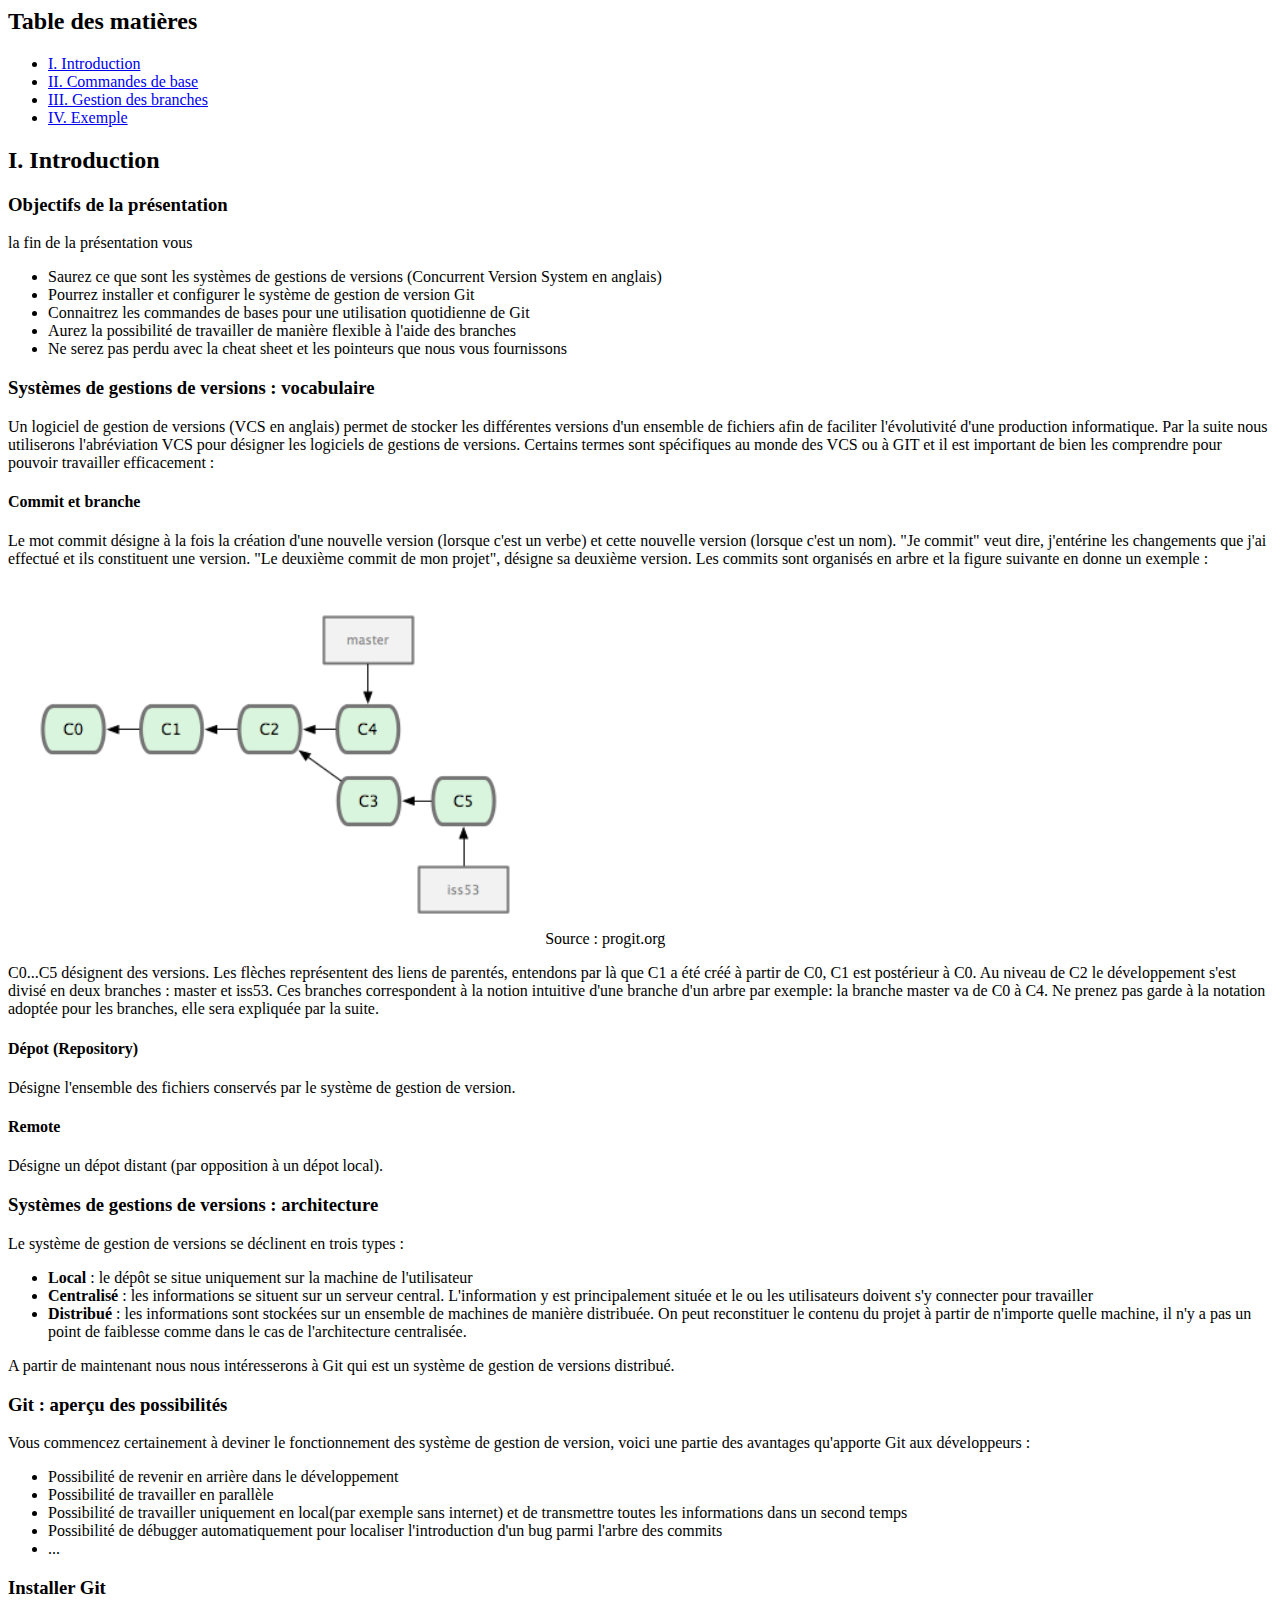
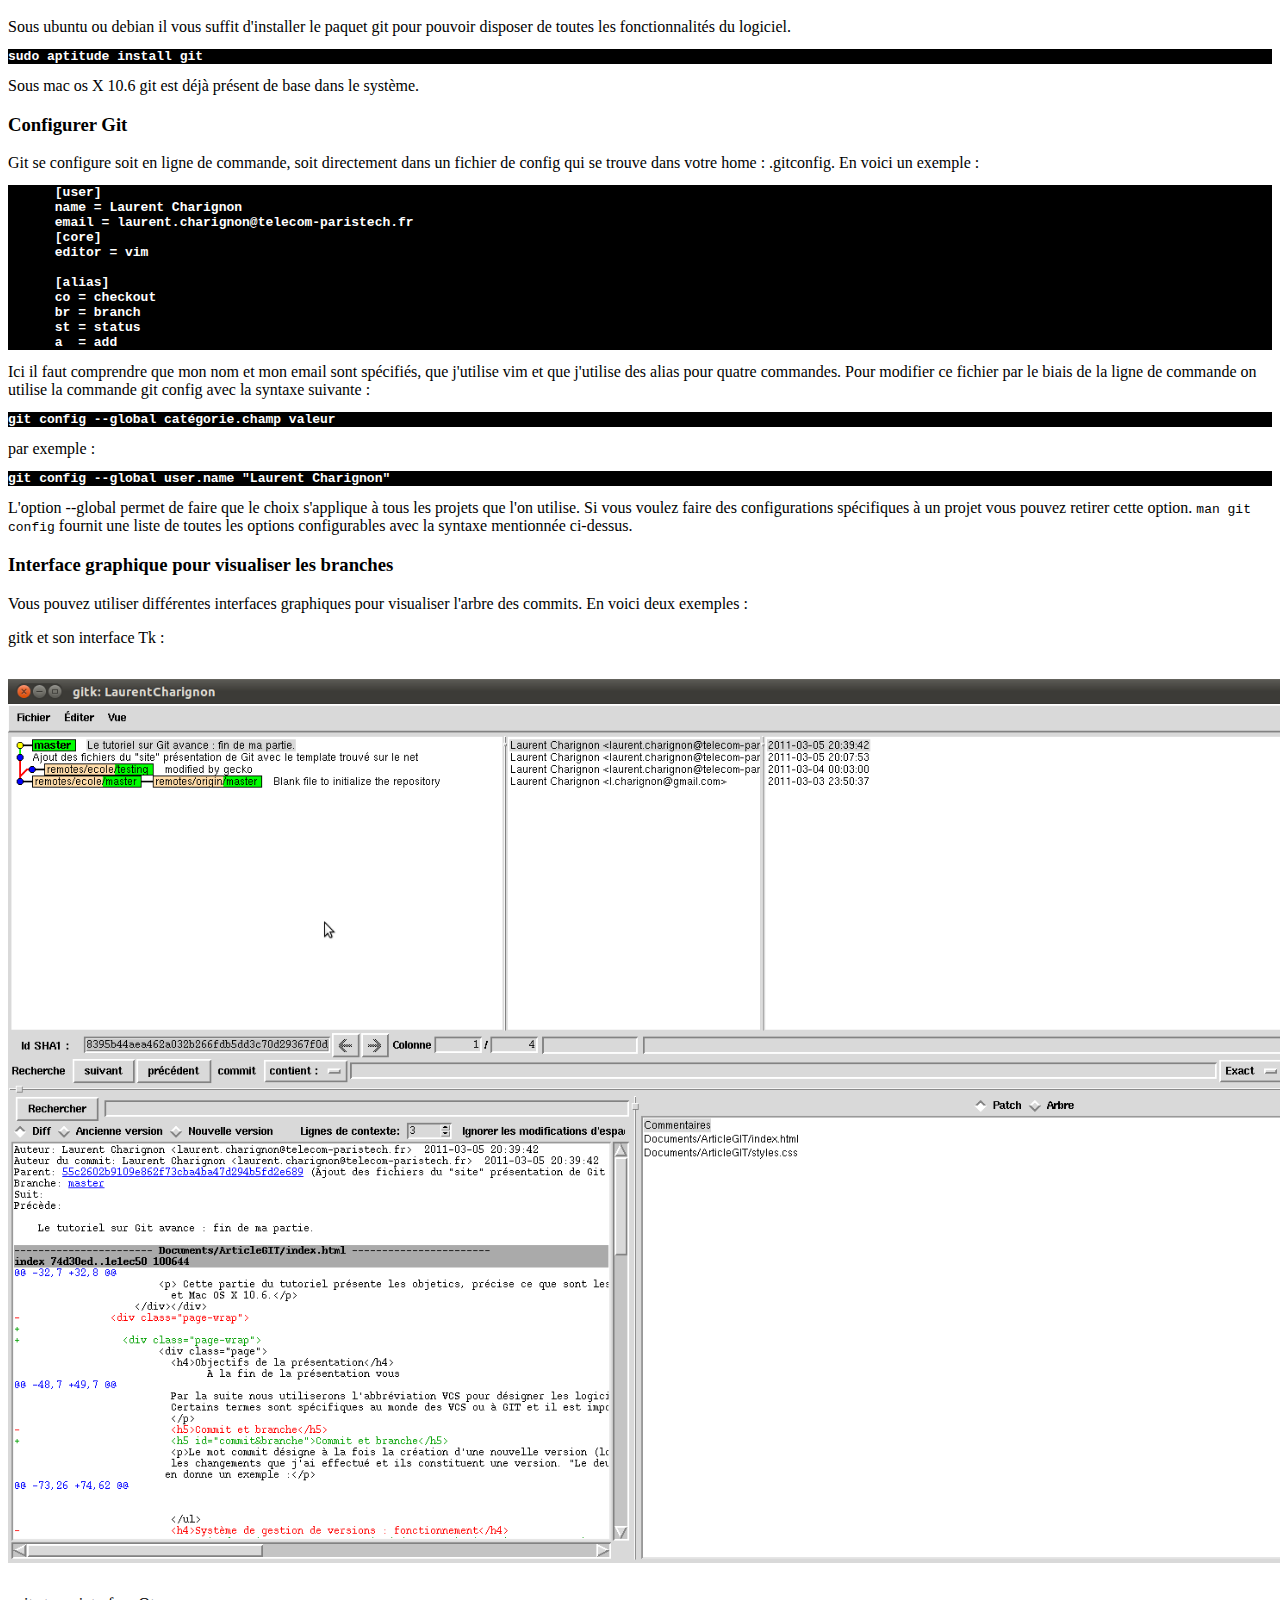
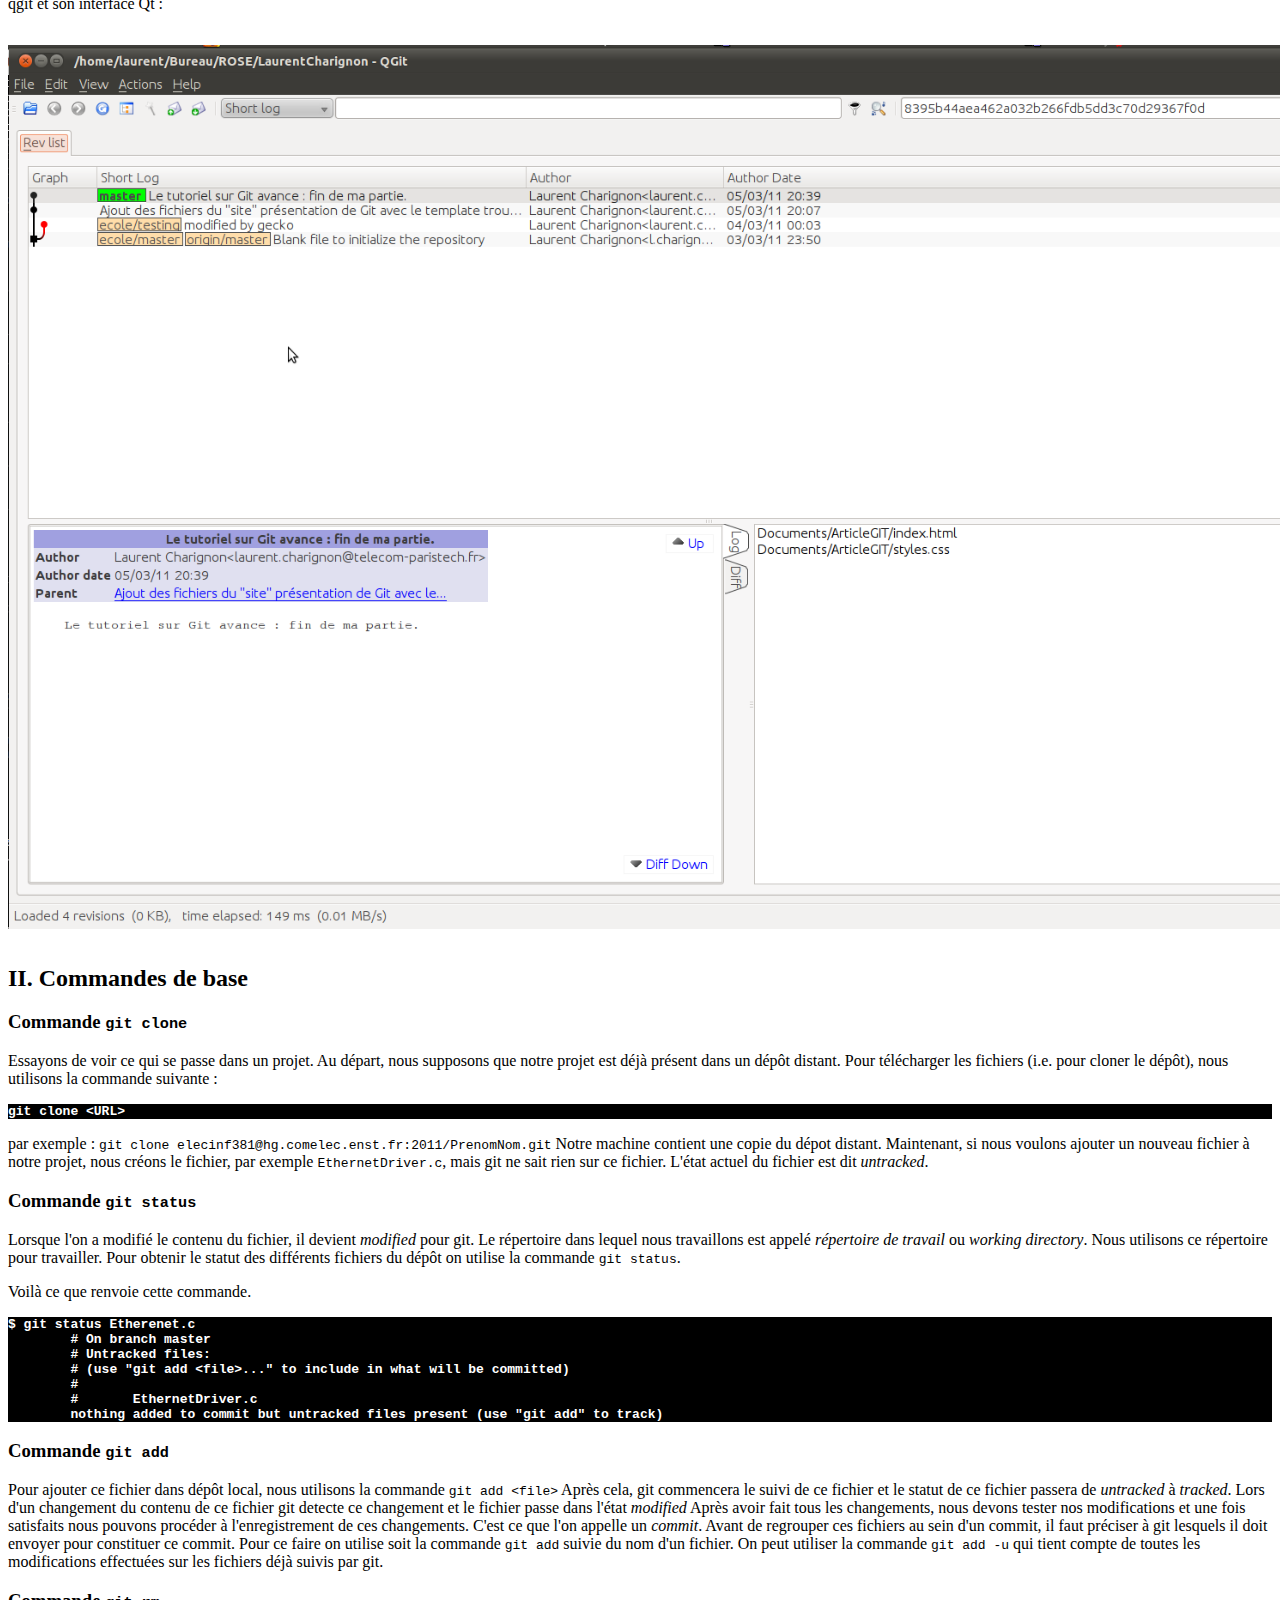
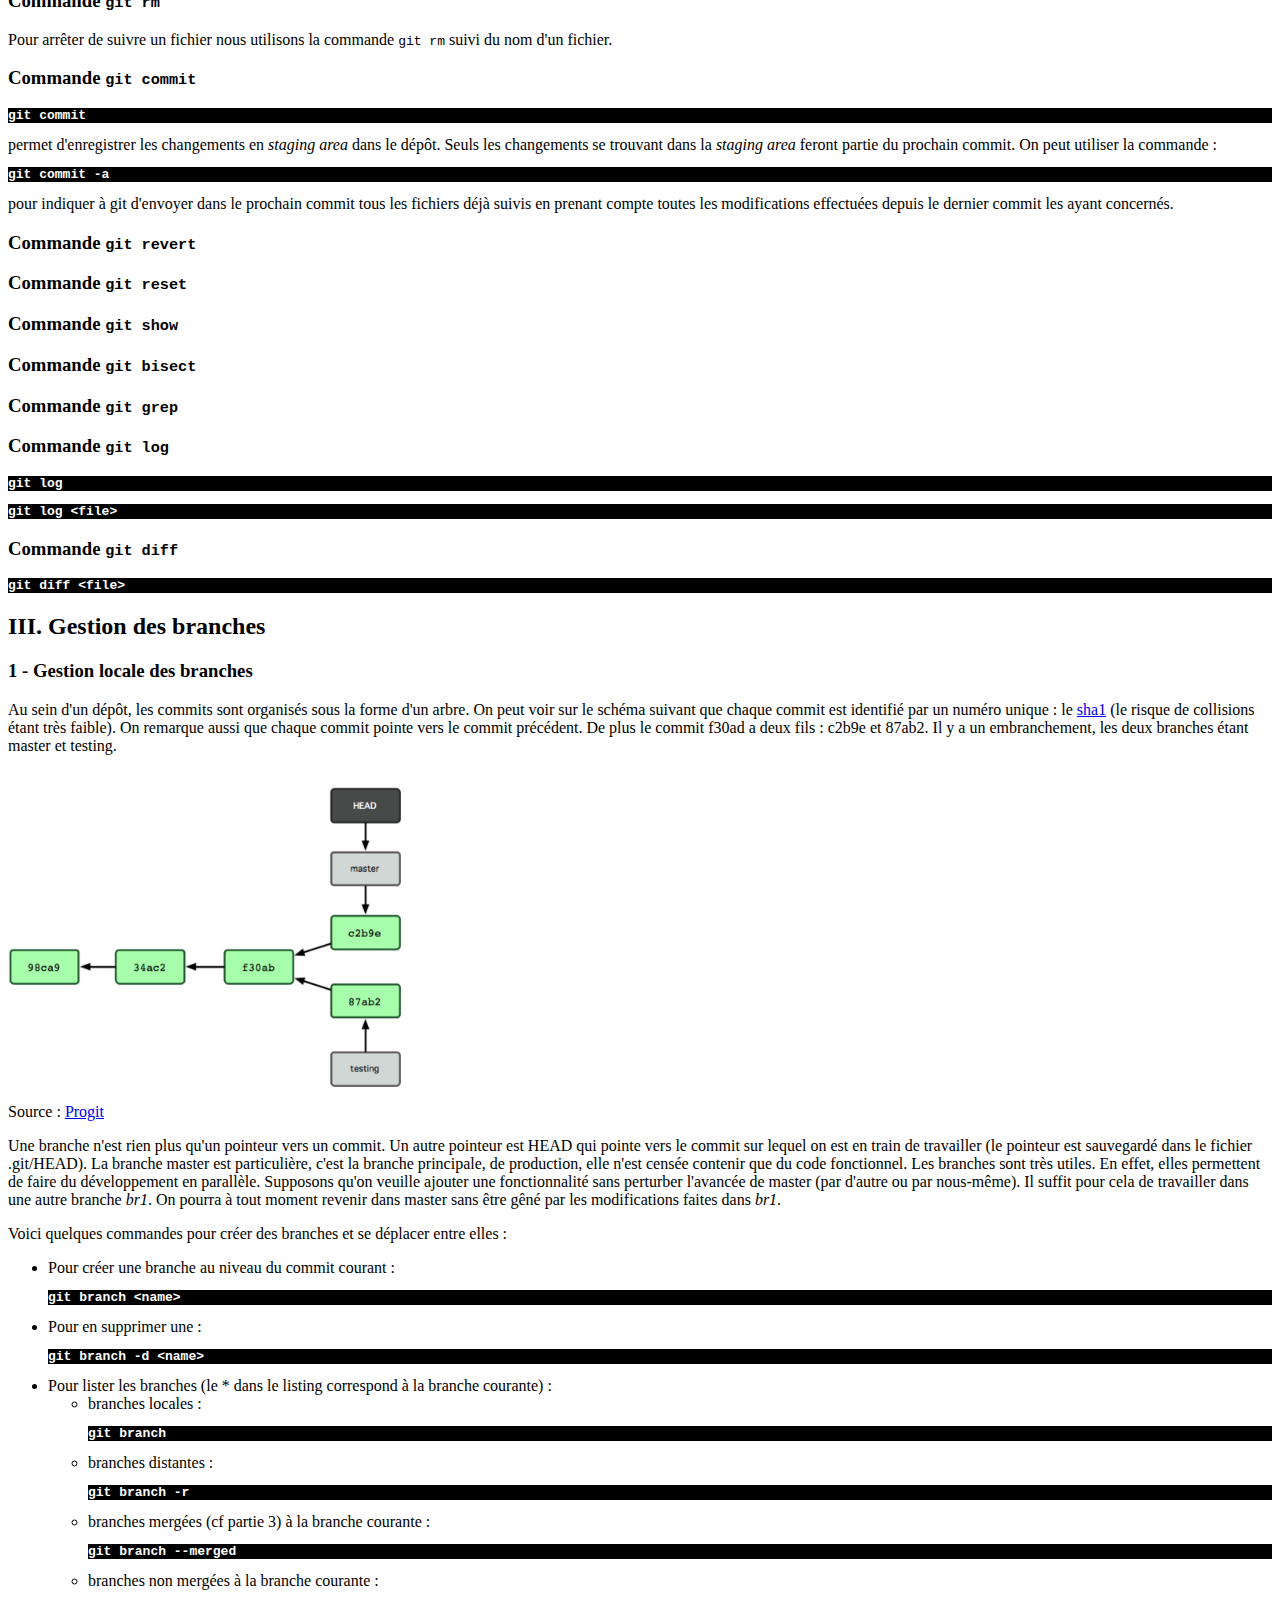
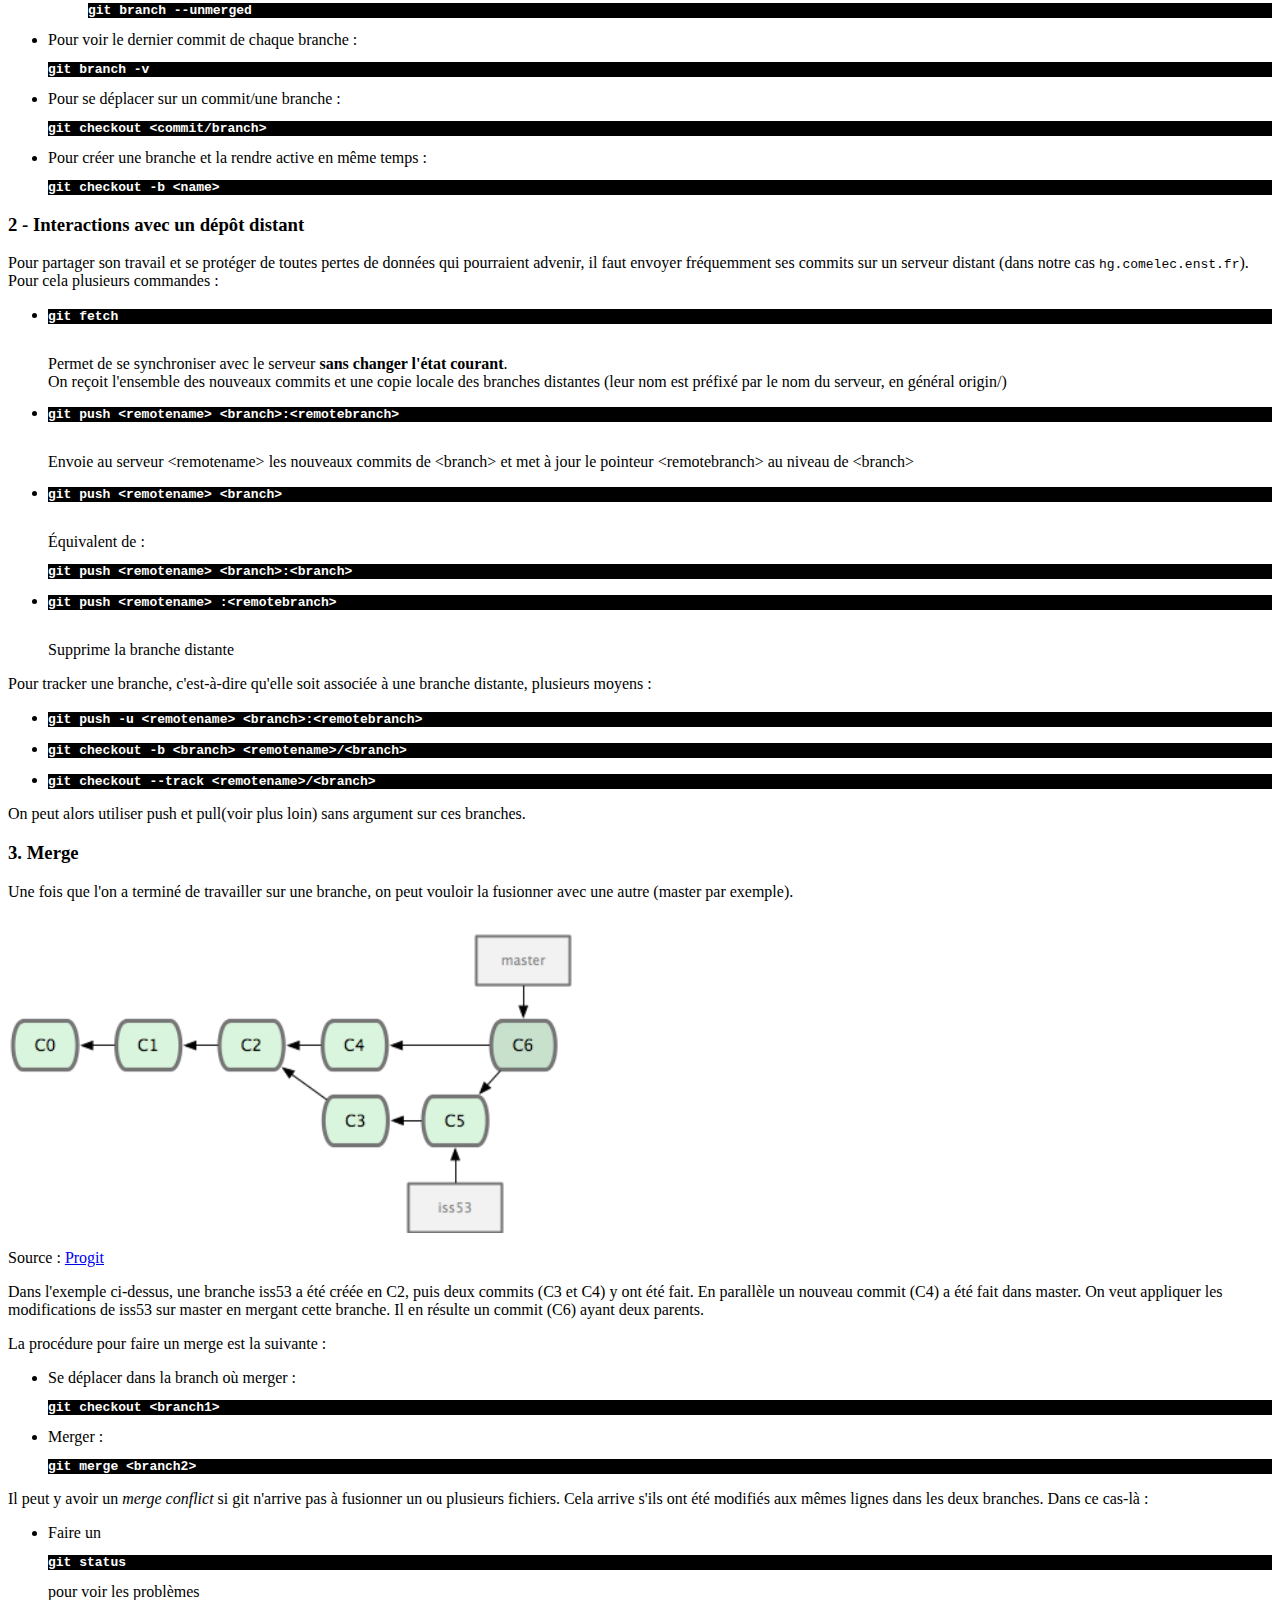
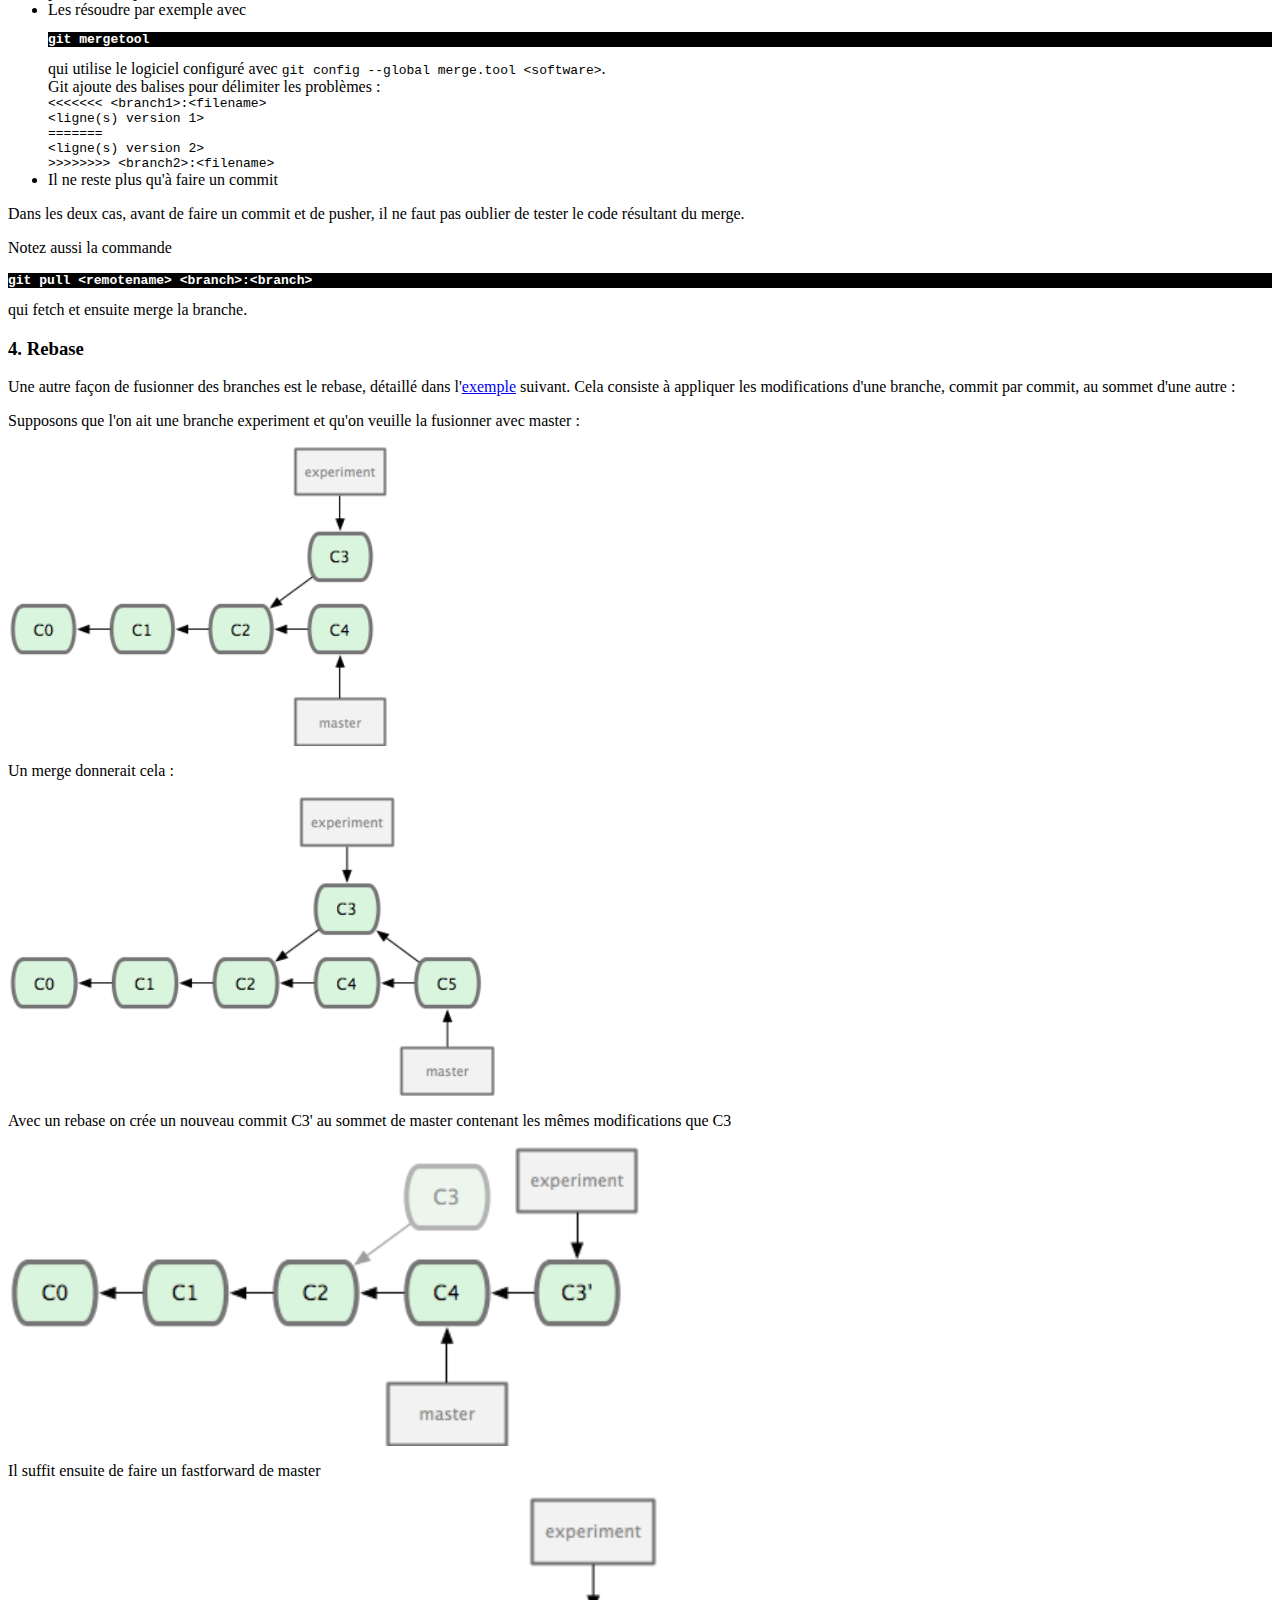
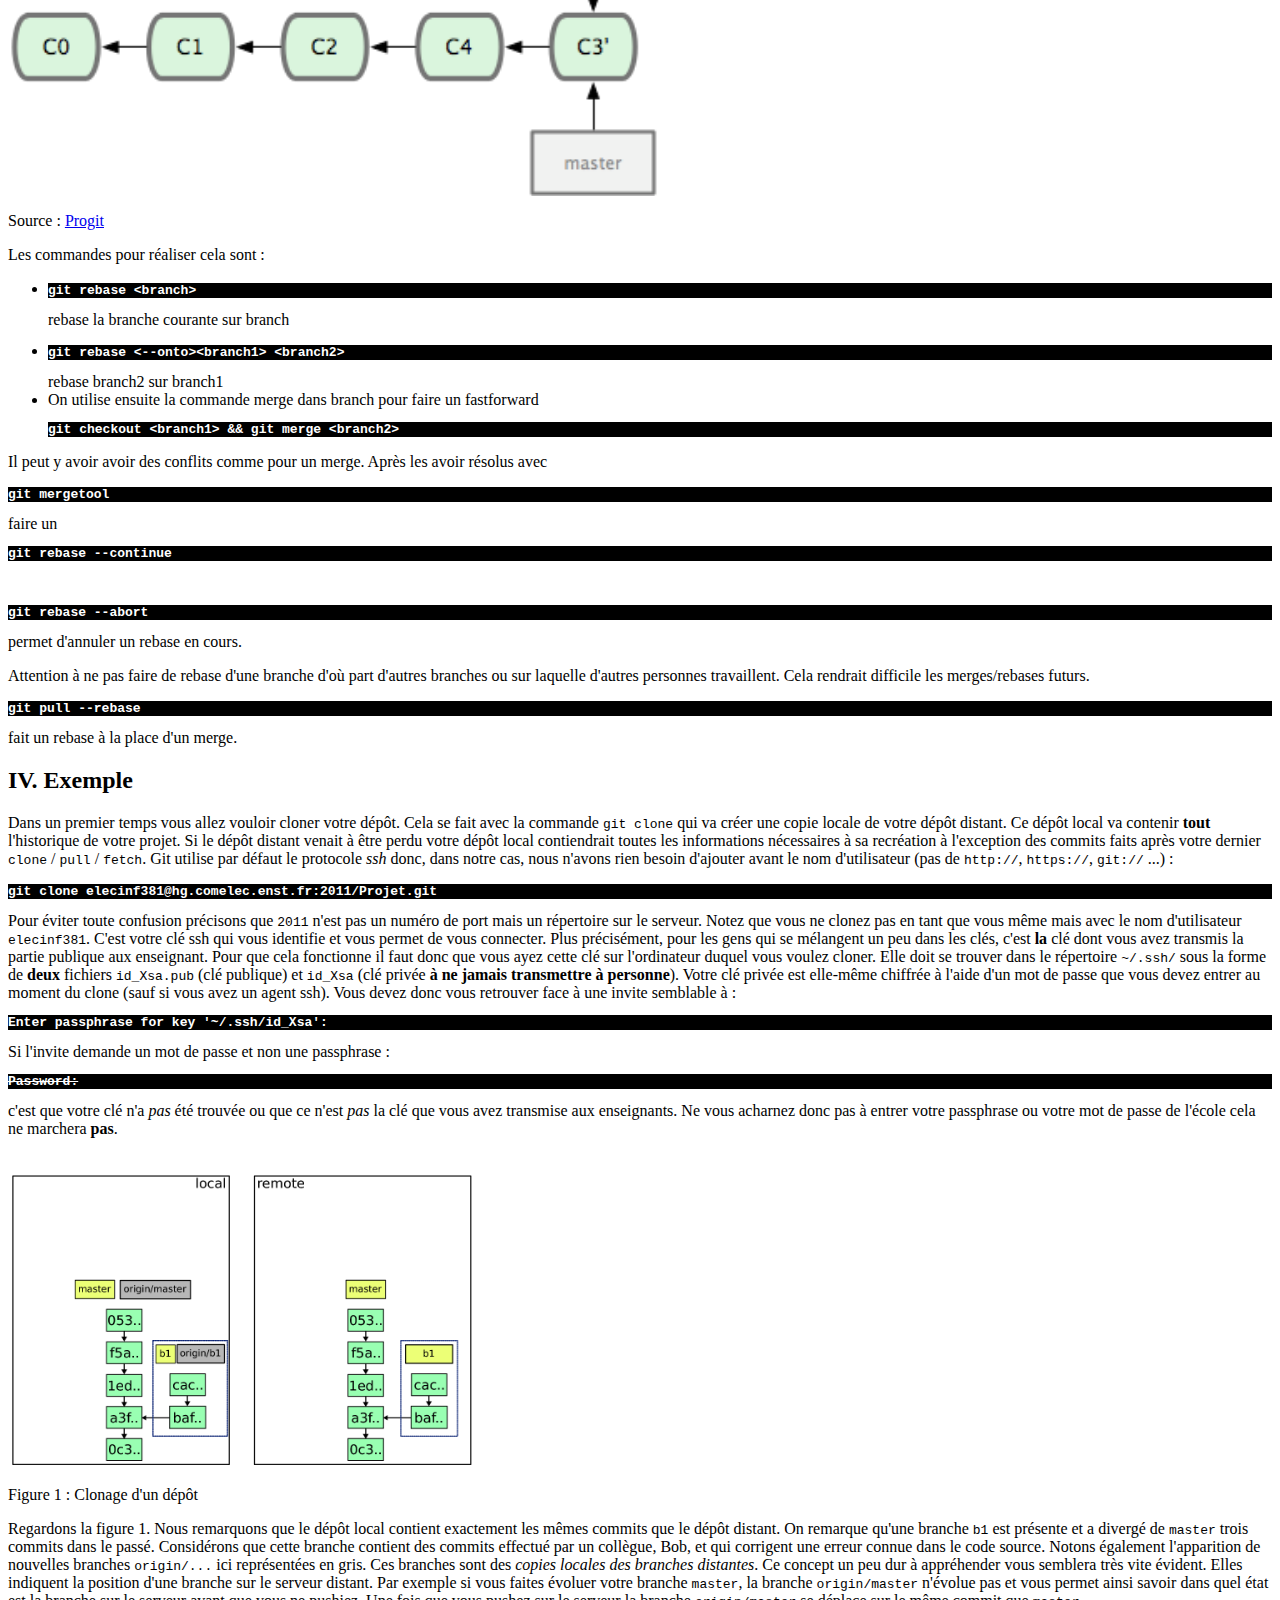
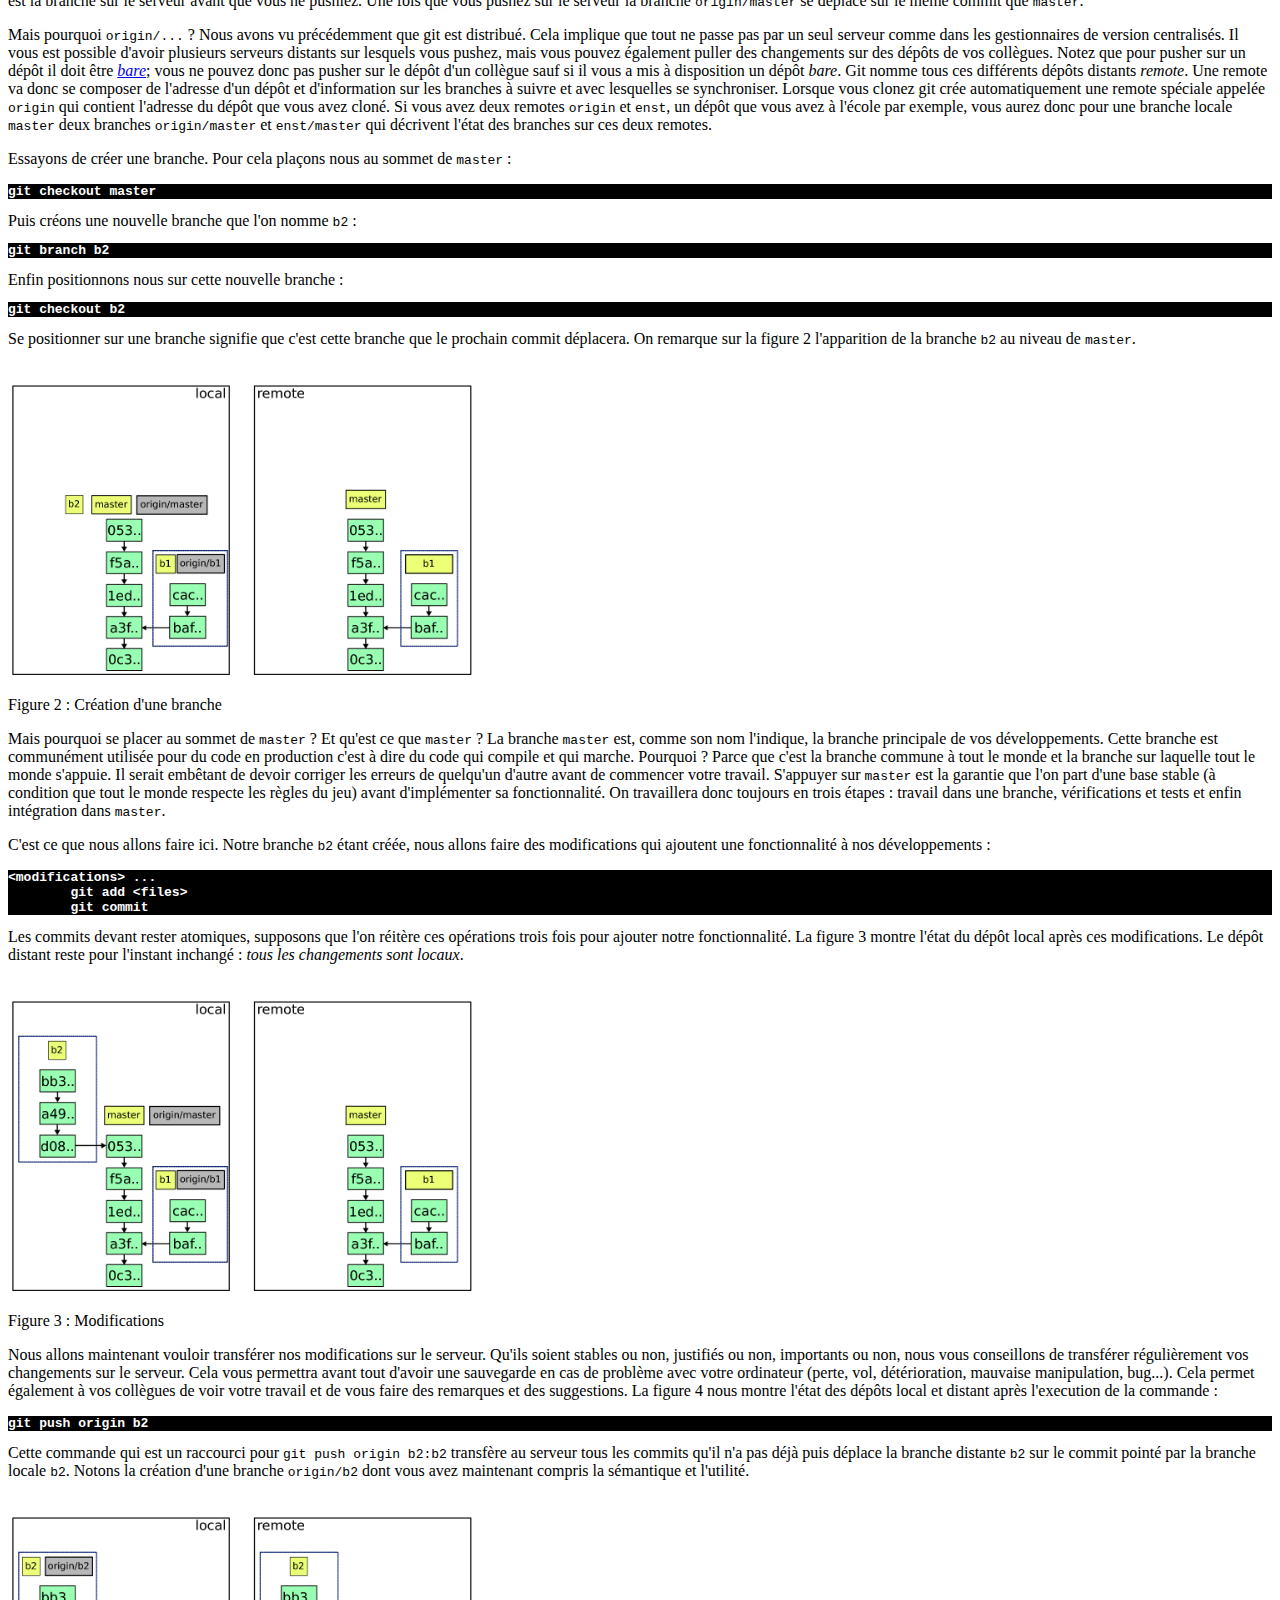
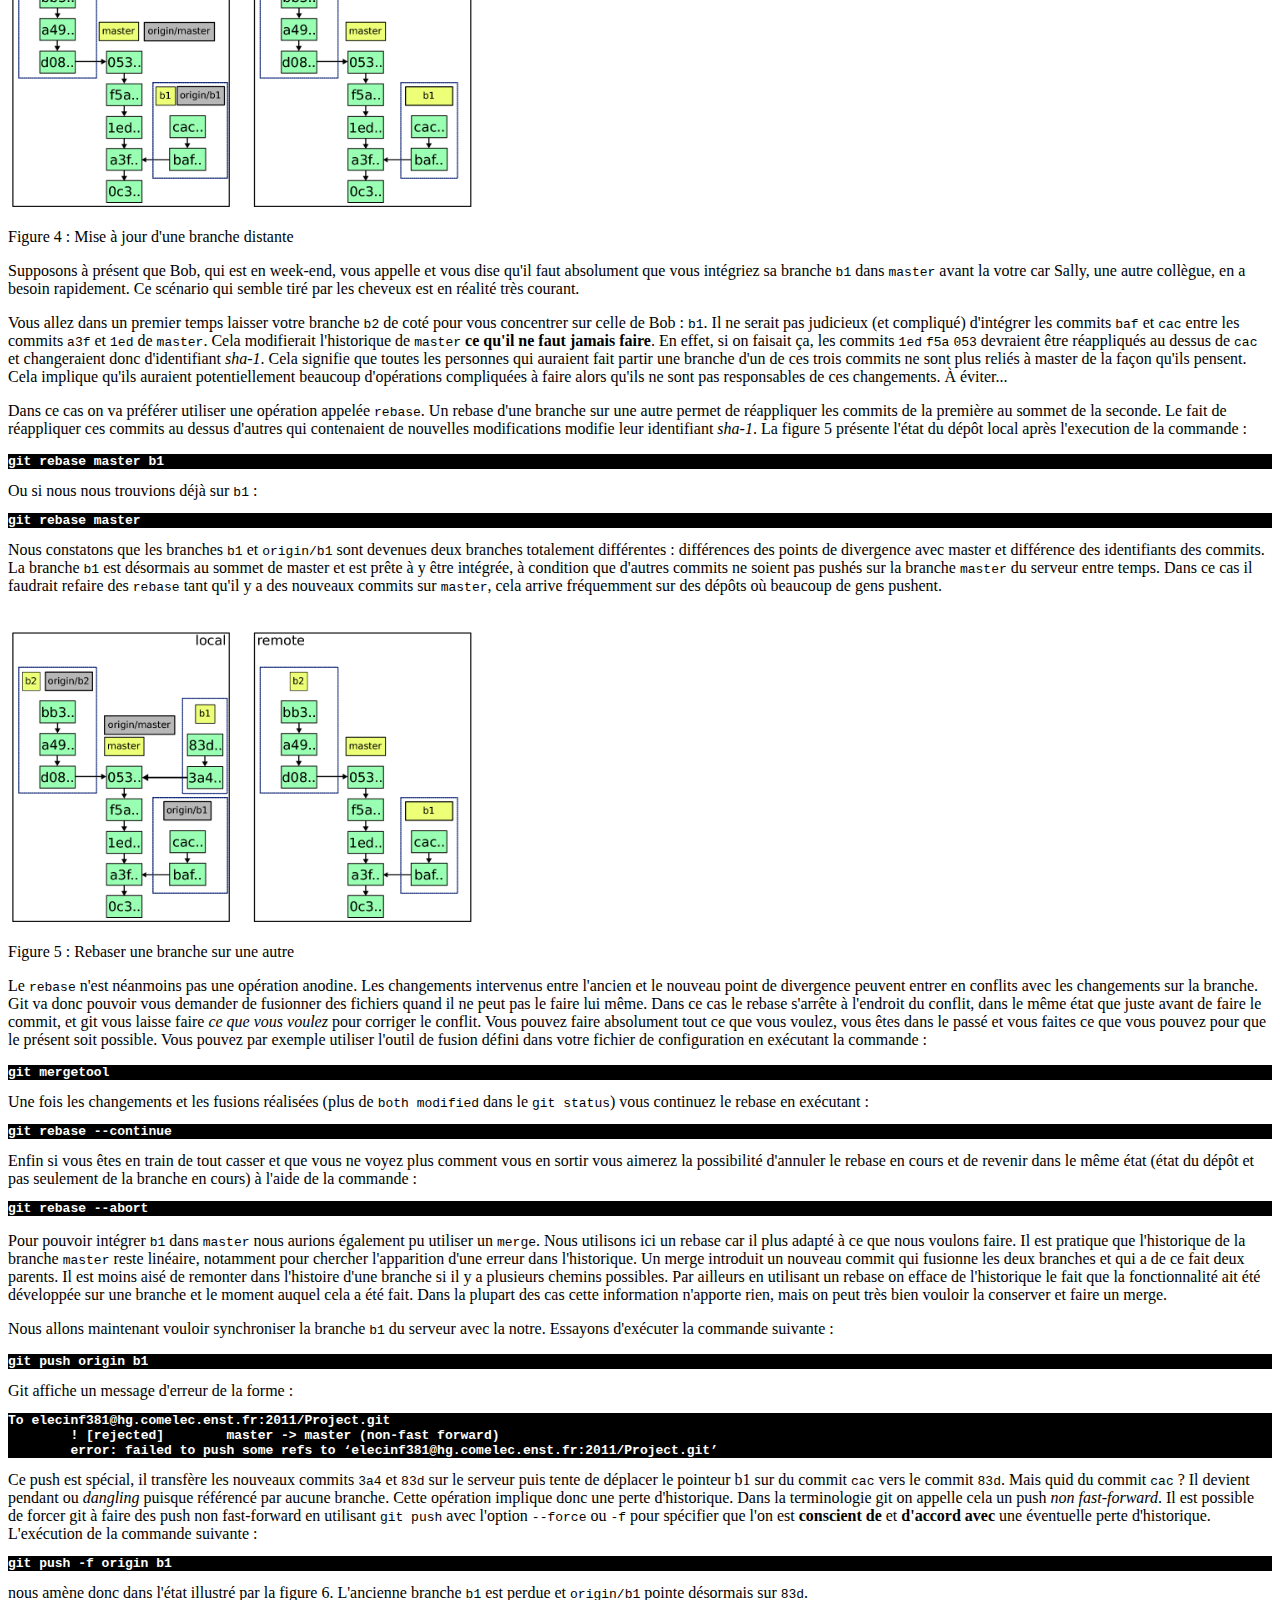
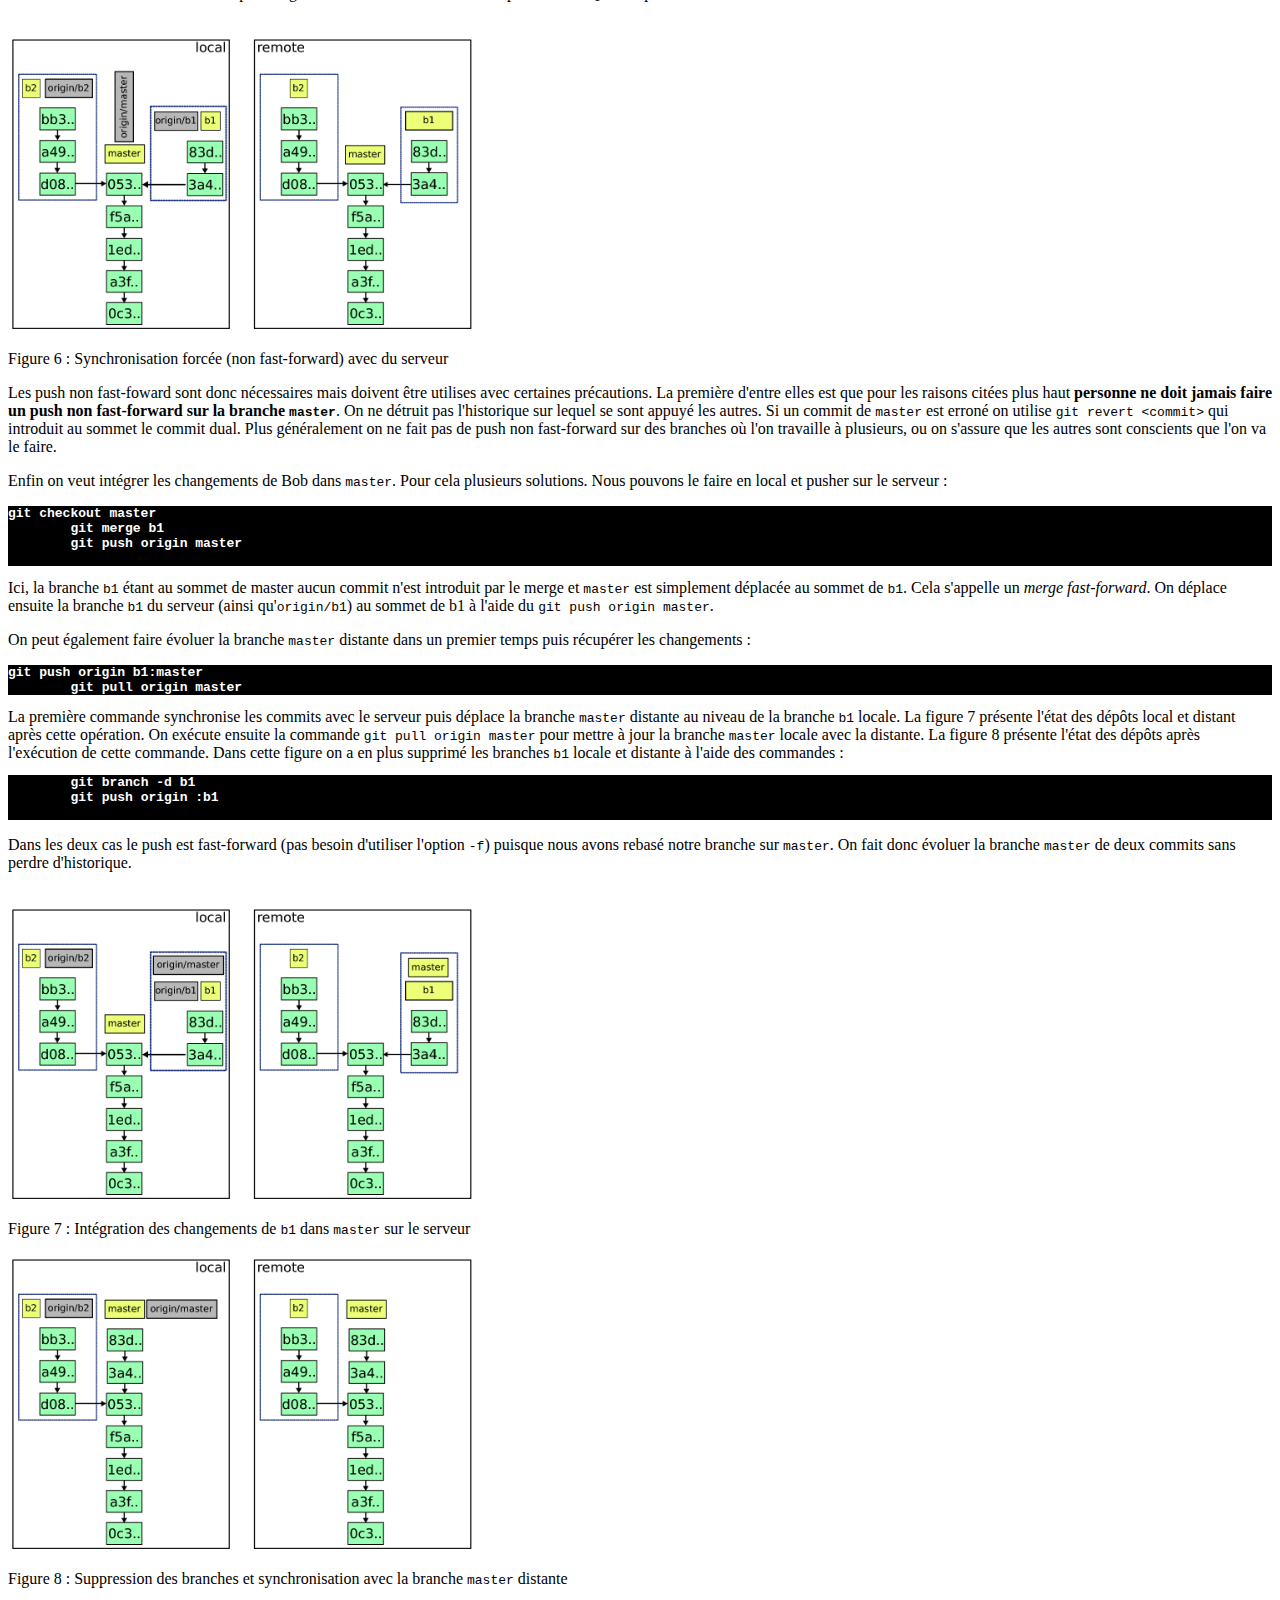
==== commit b12caf55: "remplace [] by <>" ====
--- a/git.html
+++ b/git.html
@@ -274,10 +274,10 @@
     <p>Voici quelques commandes pour créer des branches et se déplacer entre elles :
       <ul>
 	<li>Pour créer une branche au niveau du commit courant :<br />
-	  <pre>git branch [name] </pre></li>
+	  <pre>git branch &lt;name&gt; </pre></li>
 
 	<li>Pour en supprimer une :<br />
-	  <pre>git branch -d [name] </pre></li>
+	  <pre>git branch -d &lt;name&gt; </pre></li>
 
 	<li>Pour lister les branches (le * dans le listing correspond à la branche courante) :
 	  <ul>
@@ -295,10 +295,10 @@
 	  <pre>git branch -v</pre></li>
 
 	<li>Pour se déplacer sur un commit/une branche :<br />
-	  <pre>git checkout [commit/branch]</pre></li>
+	  <pre>git checkout &lt;commit/branch&gt;</pre></li>
 
 	<li>Pour créer une branche et la rendre active en même temps :<br />
-	  <pre>git checkout -b [name]</pre></li>
+	  <pre>git checkout -b &lt;name&gt;</pre></li>
     </ul></p>
 
     <h3>2 - Interactions avec un dépôt distant</h3>
@@ -315,15 +315,15 @@
           branches distantes (leur nom est préfixé par le nom du serveur, en
           général origin/)</li>
 
-	<li><pre>git push [remotename] [branch]:[remotebranch]</pre><br />
-          Envoie au serveur [remotename] les nouveaux commits de [branch] et
-          met à jour le pointeur [remotebranch] au niveau de [branch]</li>
-
-	<li><pre>git push [remotename] [branch]</pre><br />
+	<li><pre>git push &lt;remotename&gt; &lt;branch&gt;:&lt;remotebranch&gt;</pre><br />
+          Envoie au serveur &lt;remotename&gt; les nouveaux commits de &lt;branch&gt; et
+          met à jour le pointeur &lt;remotebranch&gt; au niveau de &lt;branch&gt;</li>
+
+	<li><pre>git push &lt;remotename&gt; &lt;branch&gt;</pre><br />
           Équivalent de :<br />
-          <pre>git push [remotename] [branch]:[branch]</pre></li>
-
-	<li><pre>git push [remotename] :[remotebranch]</pre><br />
+          <pre>git push &lt;remotename&gt; &lt;branch&gt;:&lt;branch&gt;</pre></li>
+
+	<li><pre>git push &lt;remotename&gt; :&lt;remotebranch&gt;</pre><br />
           Supprime la branche distante</li>
       </ul>
     </p>
@@ -331,9 +331,9 @@
       Pour tracker une branche, c'est-à-dire qu'elle soit associée à une branche
       distante, plusieurs moyens :
       <ul>
-	<li><pre>git push -u [remotename] [branch]:[remotebranch]</pre></li>
-	<li><pre>git checkout -b [branch] [remotename]/[branch]</pre></li>
-	<li><pre>git checkout --track [remotename]/[branch]</pre></li>
+	<li><pre>git push -u &lt;remotename&gt; &lt;branch&gt;:&lt;remotebranch&gt;</pre></li>
+	<li><pre>git checkout -b &lt;branch&gt; &lt;remotename&gt;/&lt;branch&gt;</pre></li>
+	<li><pre>git checkout --track &lt;remotename&gt;/&lt;branch&gt;</pre></li>
       </ul>
       On peut alors utiliser push et pull(voir plus loin) sans argument sur ces
       branches.
@@ -356,9 +356,9 @@
     <p> La procédure pour faire un merge est la suivante :
       <ul>
 	<li>Se déplacer dans la branch où merger :<br />
-	  <pre>git checkout [branch1]</pre></li>
+	  <pre>git checkout &lt;branch1&gt;</pre></li>
 	<li>Merger :<br />
-	  <pre>git merge [branch2]</pre></li>
+	  <pre>git merge &lt;branch2&gt;</pre></li>
       </ul>
     <p>Il peut y avoir un <em>merge conflict</em> si git n'arrive pas à
       fusionner un ou plusieurs fichiers. Cela arrive s'ils ont été
@@ -367,13 +367,13 @@
 	<li> Faire un <pre>git status</pre> pour voir les problèmes</li>
 	<li> Les résoudre par exemple avec <pre>git mergetool</pre> qui
           utilise le logiciel configuré avec
-          <pre>git config --global merge.tool [software]</pre>.<br />
+          <code>git config --global merge.tool &lt;software&gt;</code>.<br />
           Git ajoute des balises pour délimiter les problèmes :<br />
-          <code style="display:block"><<<<<<< [branch1]:[filename]<br />
-					      [ligne(s) version 1]<br />
+          <code style="display:block"><<<<<<< &lt;branch1&gt;:&lt;filename&gt;<br />
+					      &lt;ligne(s) version 1&gt;<br />
 					      =======<br />
-					      [ligne(s) version 2]<br />
-					      >>>>>>>> [branch2]:[filename]</code></li>
+					      &lt;ligne(s) version 2&gt;<br />
+					      >>>>>>>> &lt;branch2&gt;:&lt;filename&gt;</code></li>
 	<li> Il ne reste plus qu'à faire un commit</li>
       </ul>
     </p>
@@ -382,7 +382,7 @@
       pas oublier de tester le code résultant du merge.</p>
 
     <p> Notez aussi la commande
-      <pre>git pull [remotename] [branch]:[branch]</pre>
+      <pre>git pull &lt;remotename&gt; &lt;branch&gt;:&lt;branch&gt;</pre>
       qui fetch et ensuite merge la branche.</p>
 
 
@@ -409,13 +409,13 @@
 
     <p> Les commandes pour réaliser cela sont :
       <ul>
-	<li><pre>git rebase [branch]</pre> rebase la branche courante sur
+	<li><pre>git rebase &lt;branch&gt;</pre> rebase la branche courante sur
 	  branch</li>
-	<li><pre>git rebase [--onto][branch1] [branch2]</pre> rebase branch2
+	<li><pre>git rebase &lt;--onto&gt;&lt;branch1&gt; &lt;branch2&gt;</pre> rebase branch2
 	  sur branch1</li>
 	<li>On utilise ensuite la commande merge dans branch pour faire un
 	  fastforward<br />
-	  <pre>git checkout [branch1] && git merge [branch2]</pre></li>
+	  <pre>git checkout &lt;branch1&gt; && git merge &lt;branch2&gt;</pre></li>
       </ul>
     </p>
     <p> Il peut y avoir avoir des conflits comme pour un merge. Après les avoir
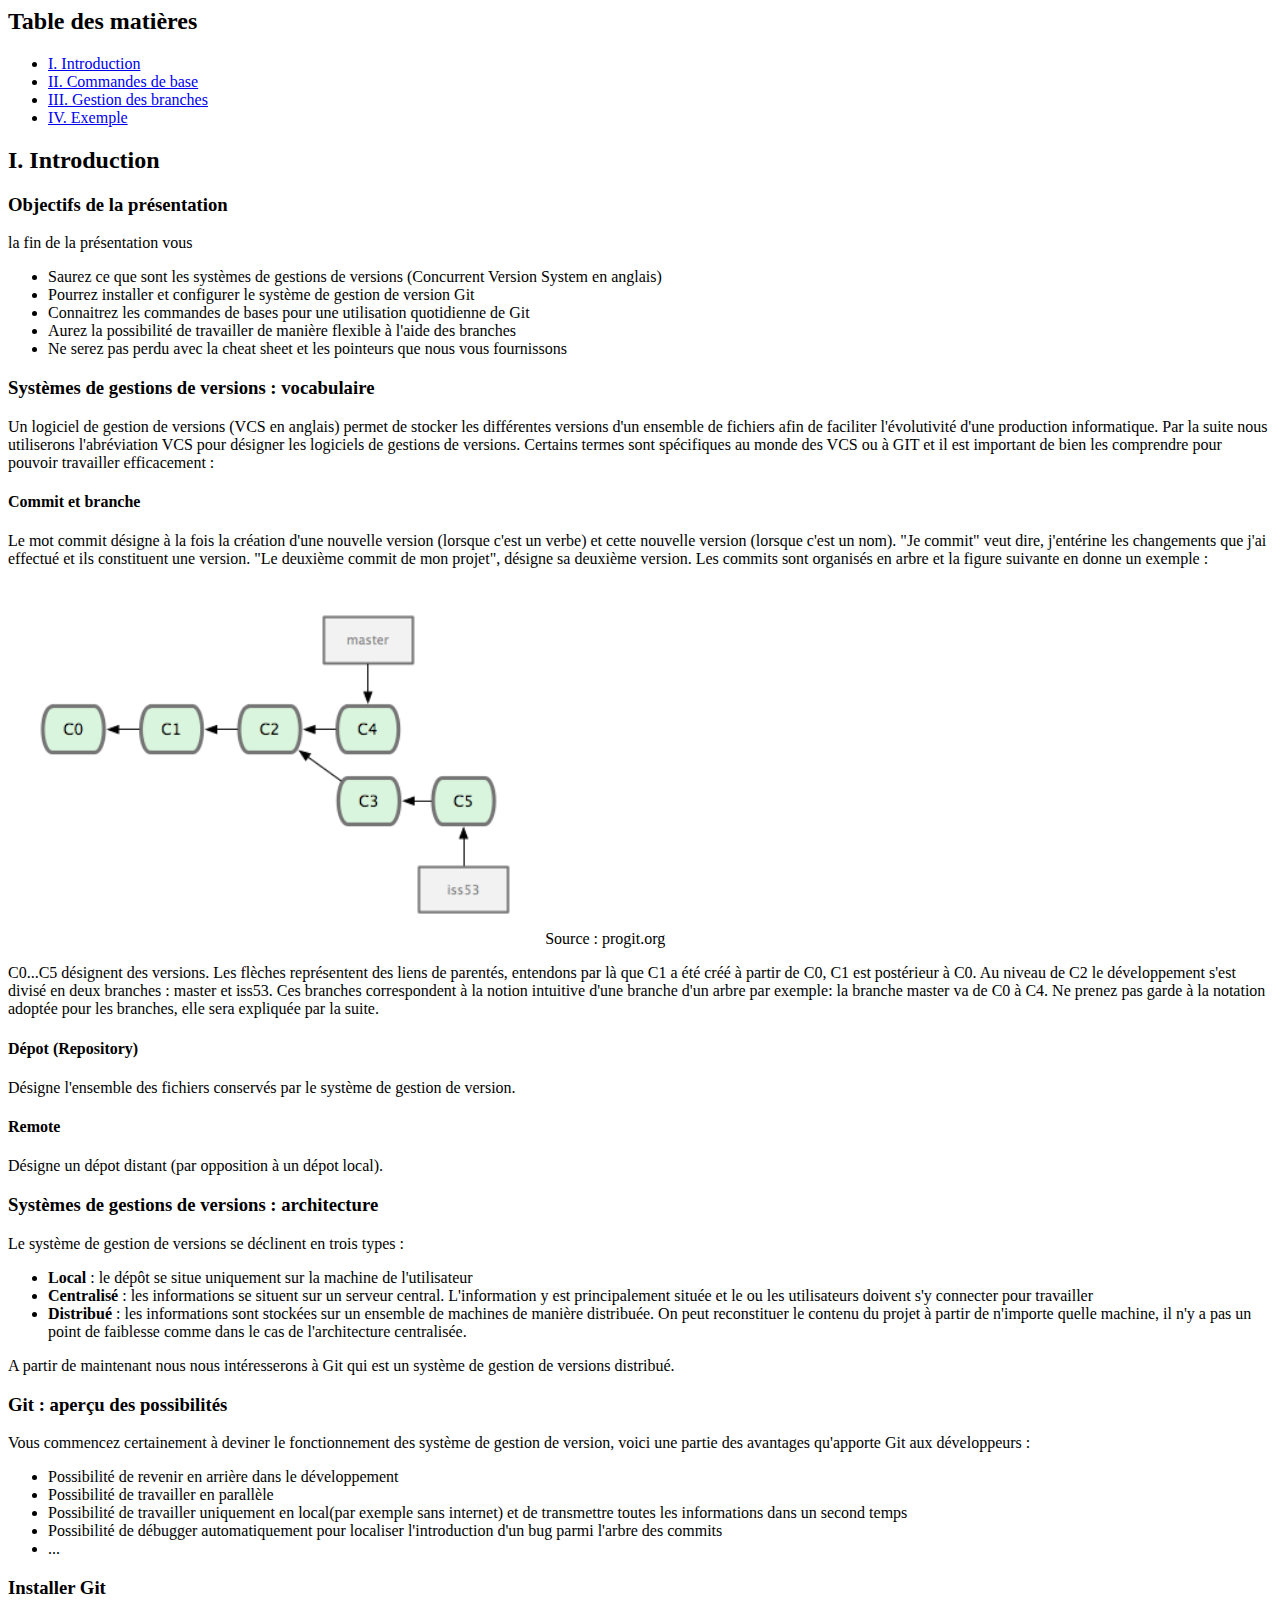
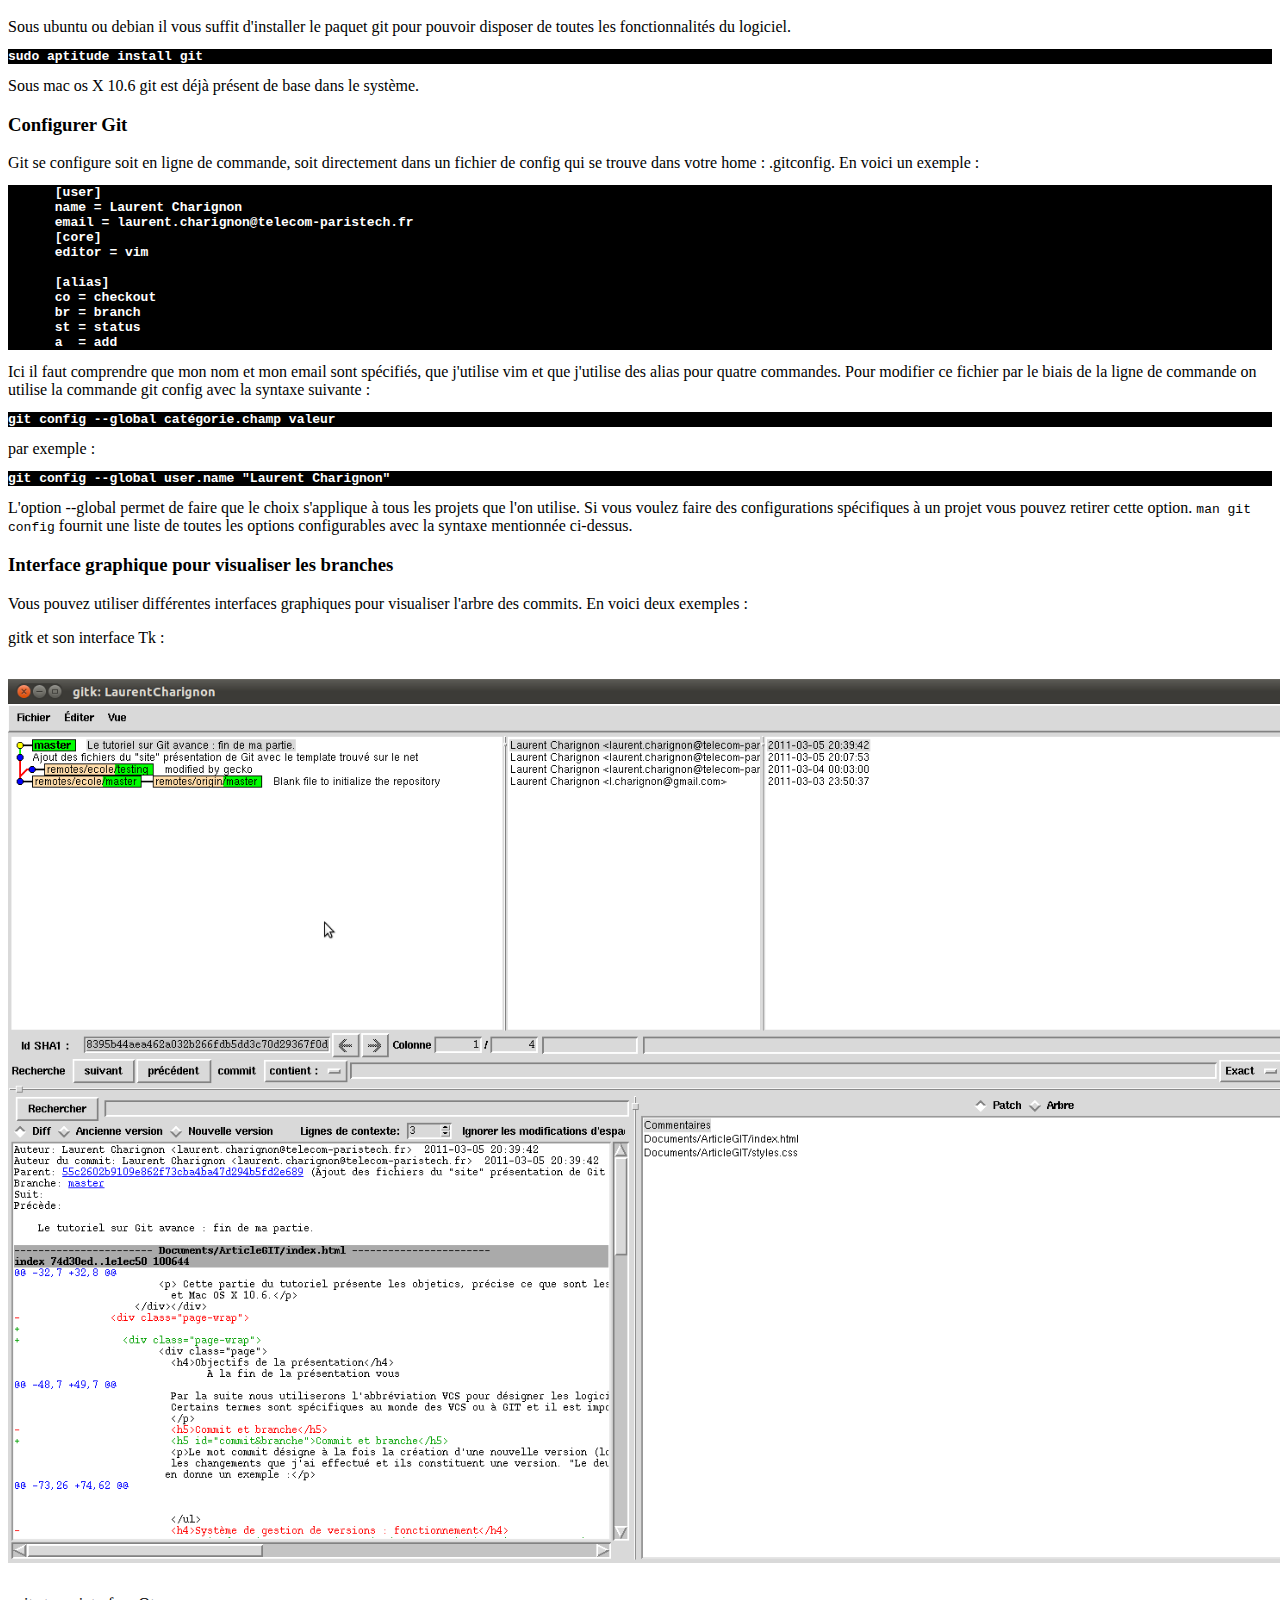
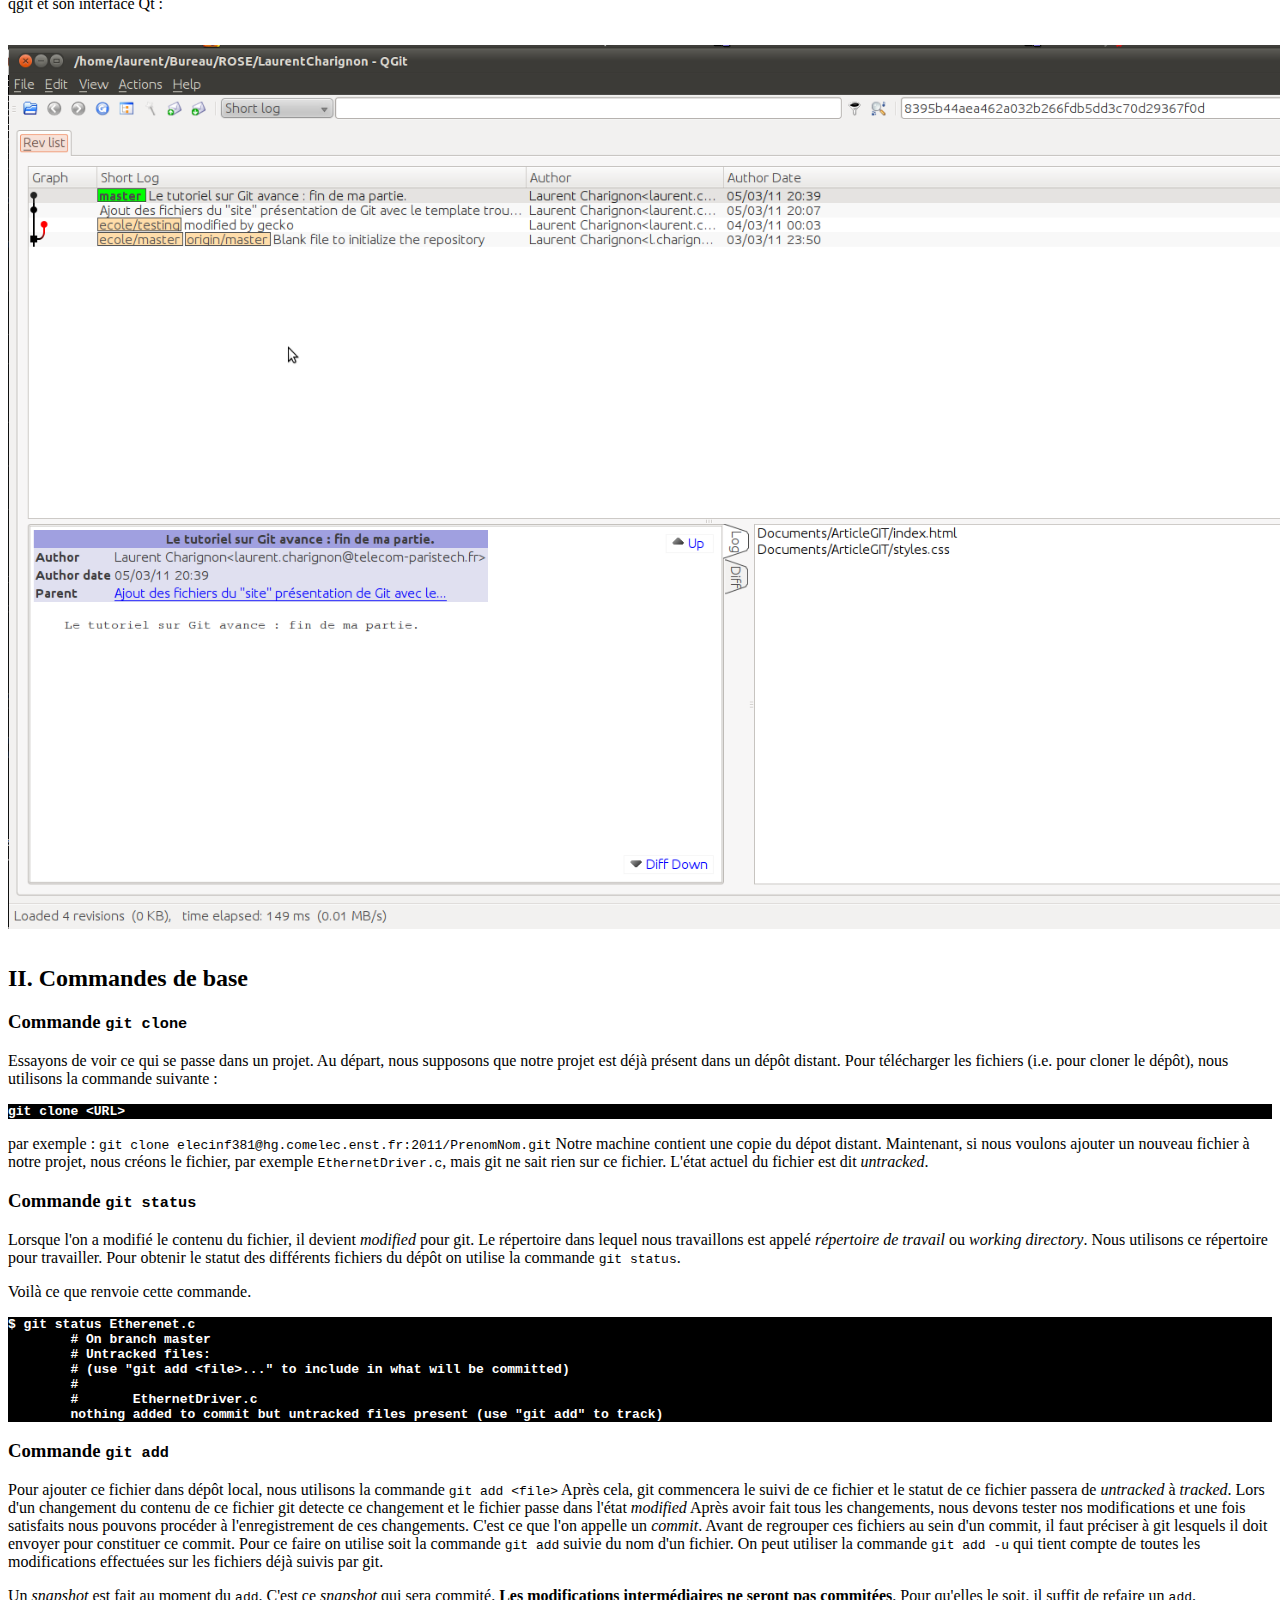
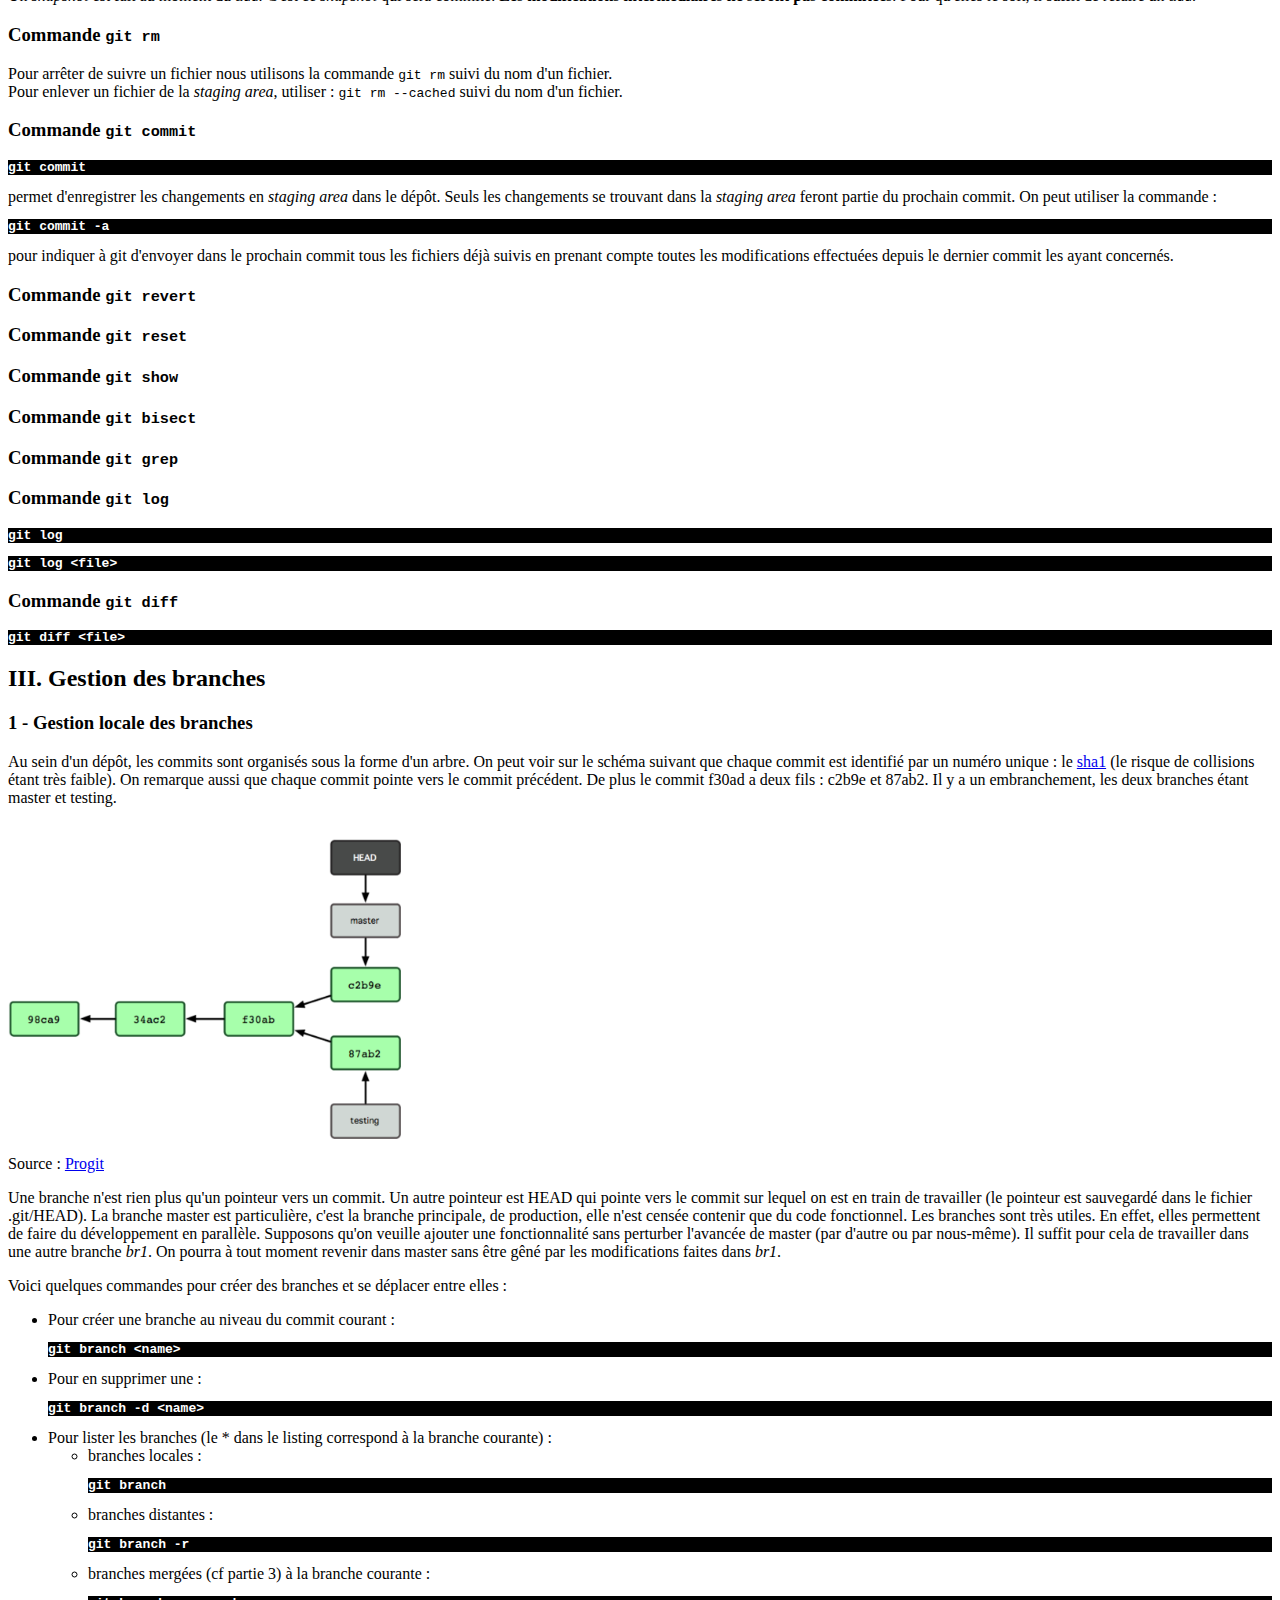
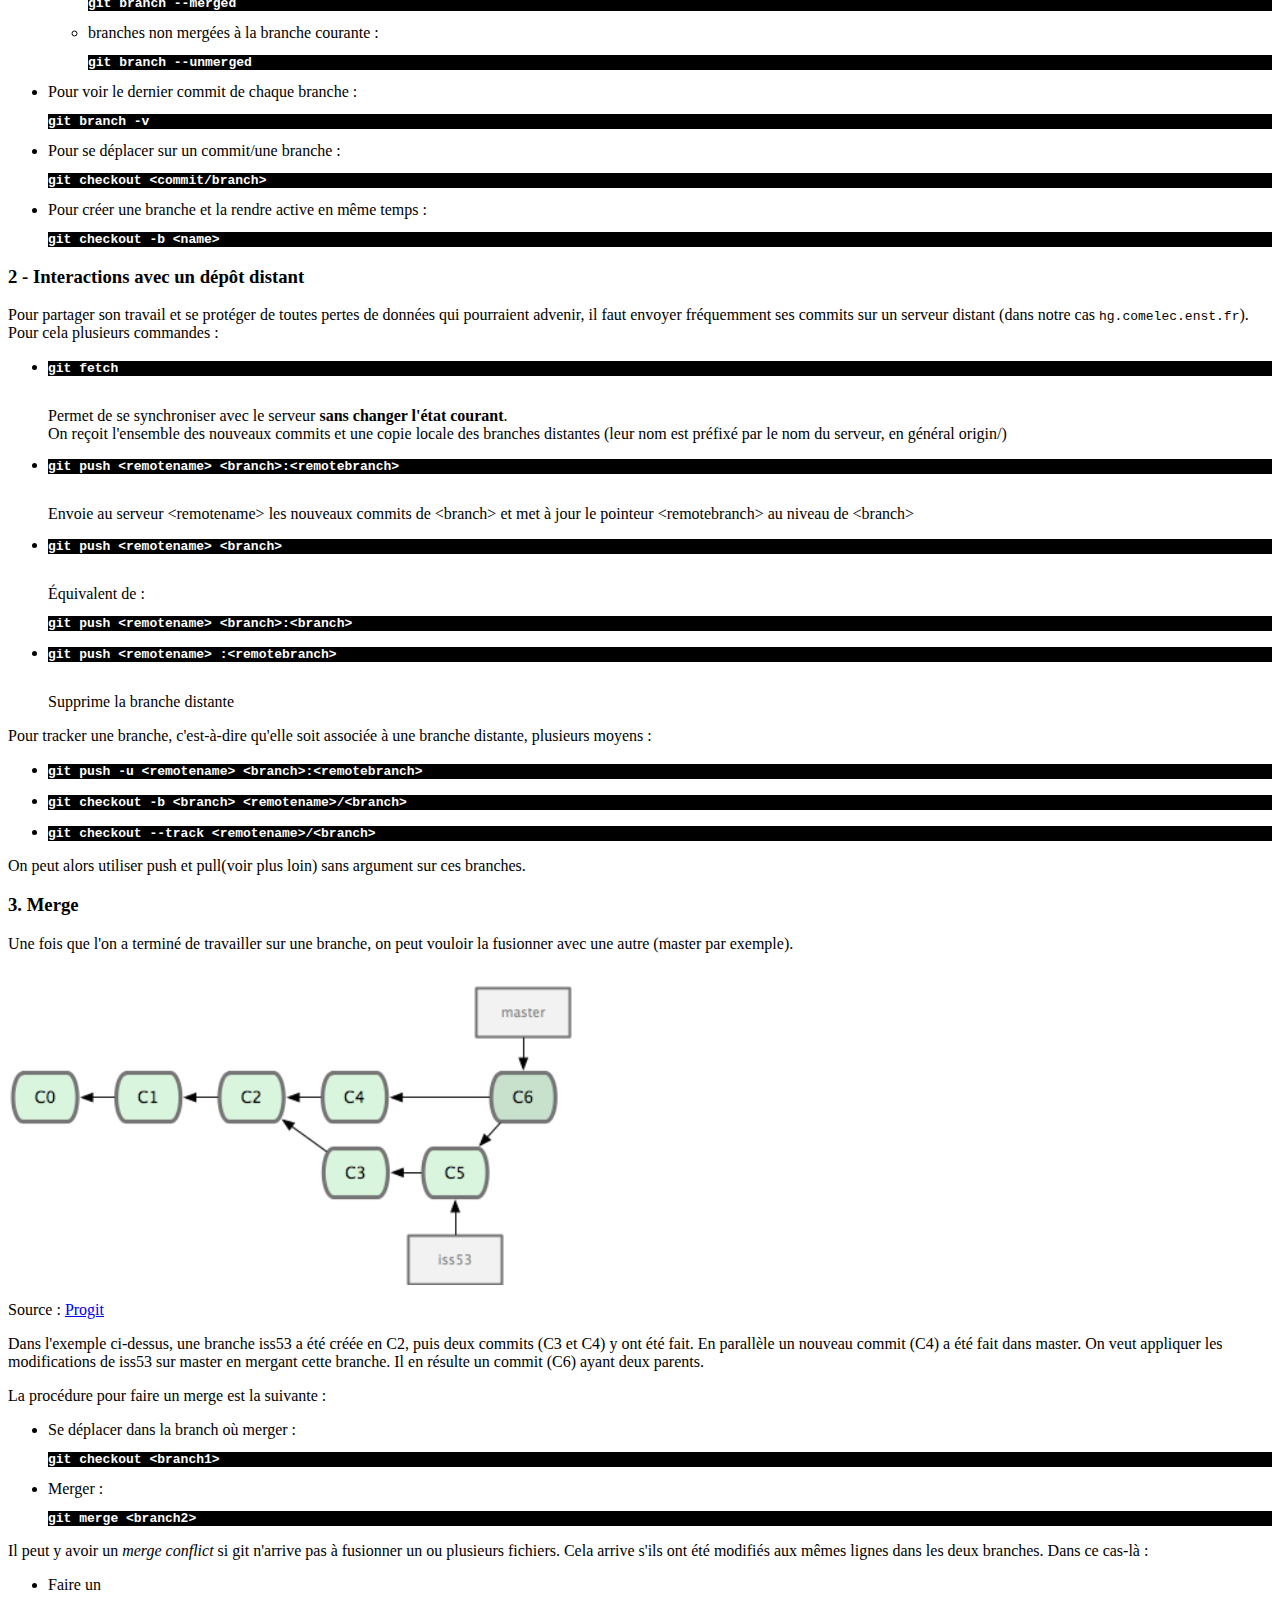
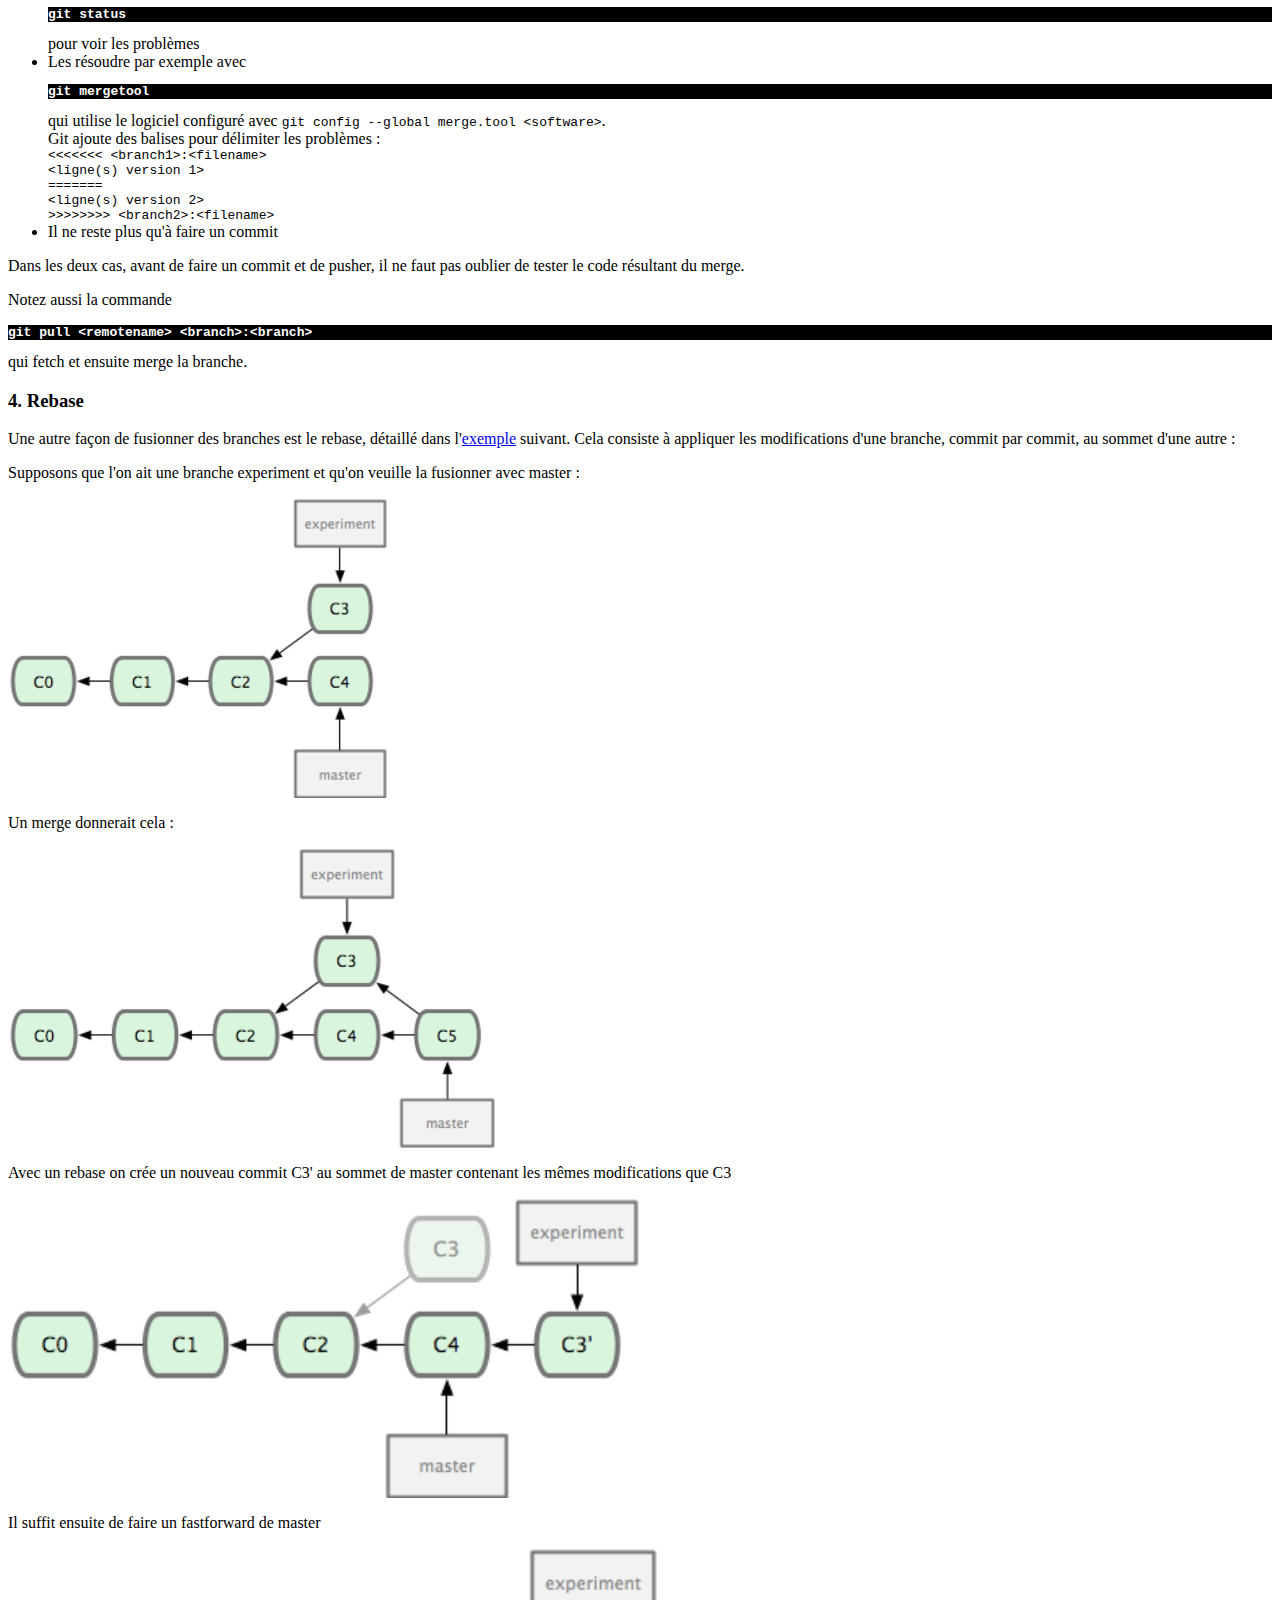
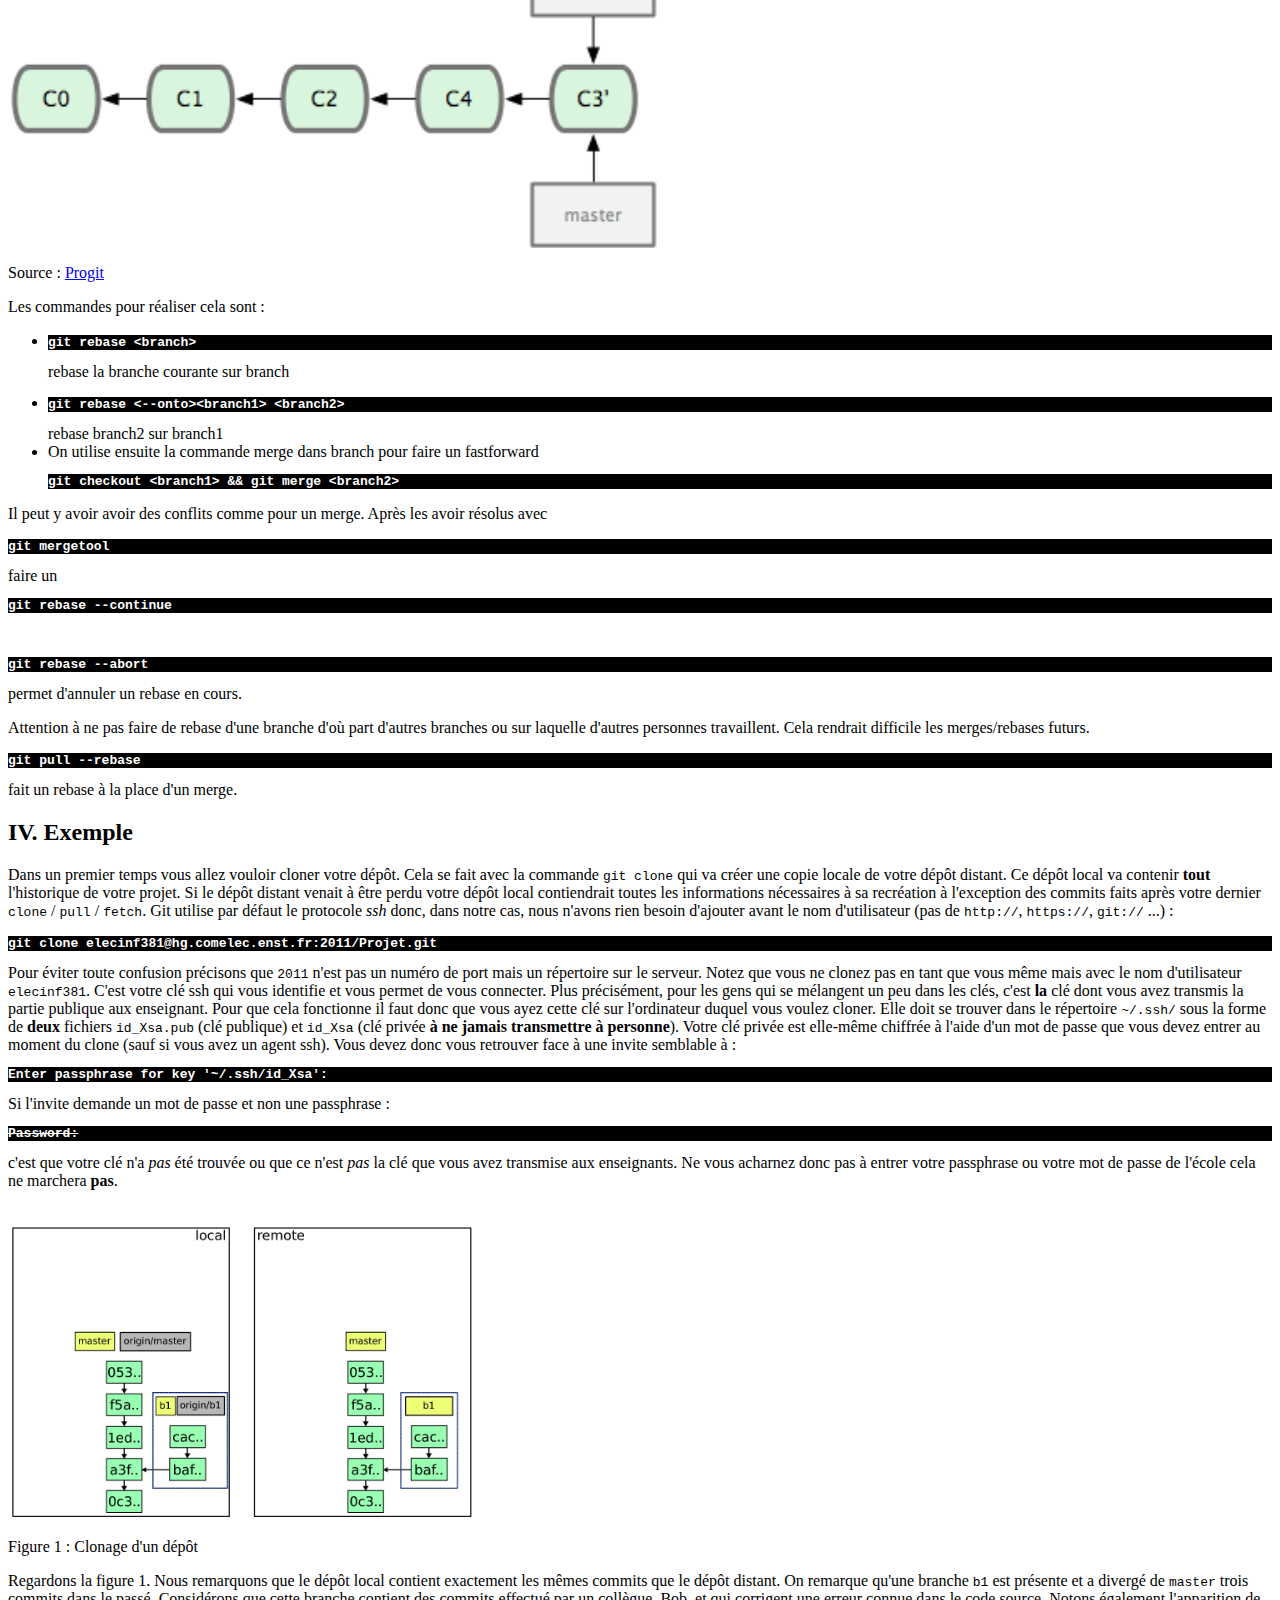
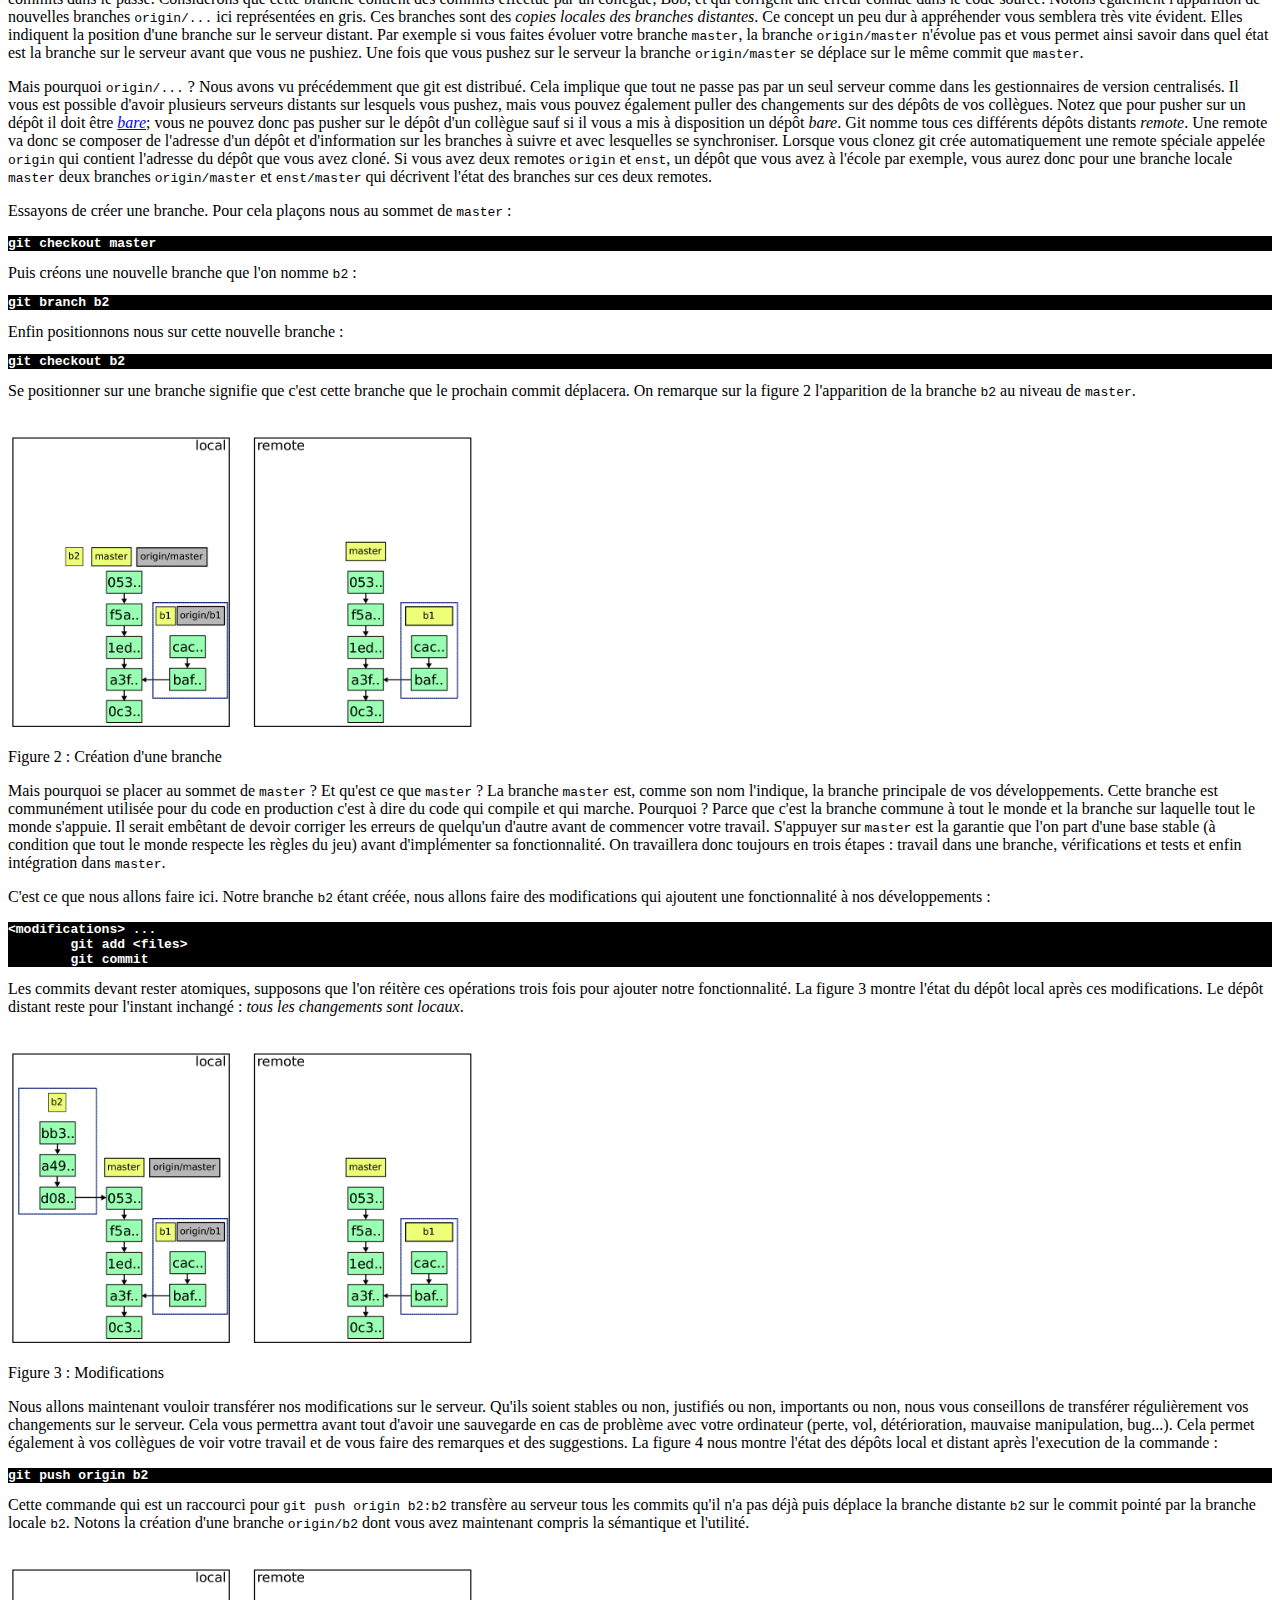
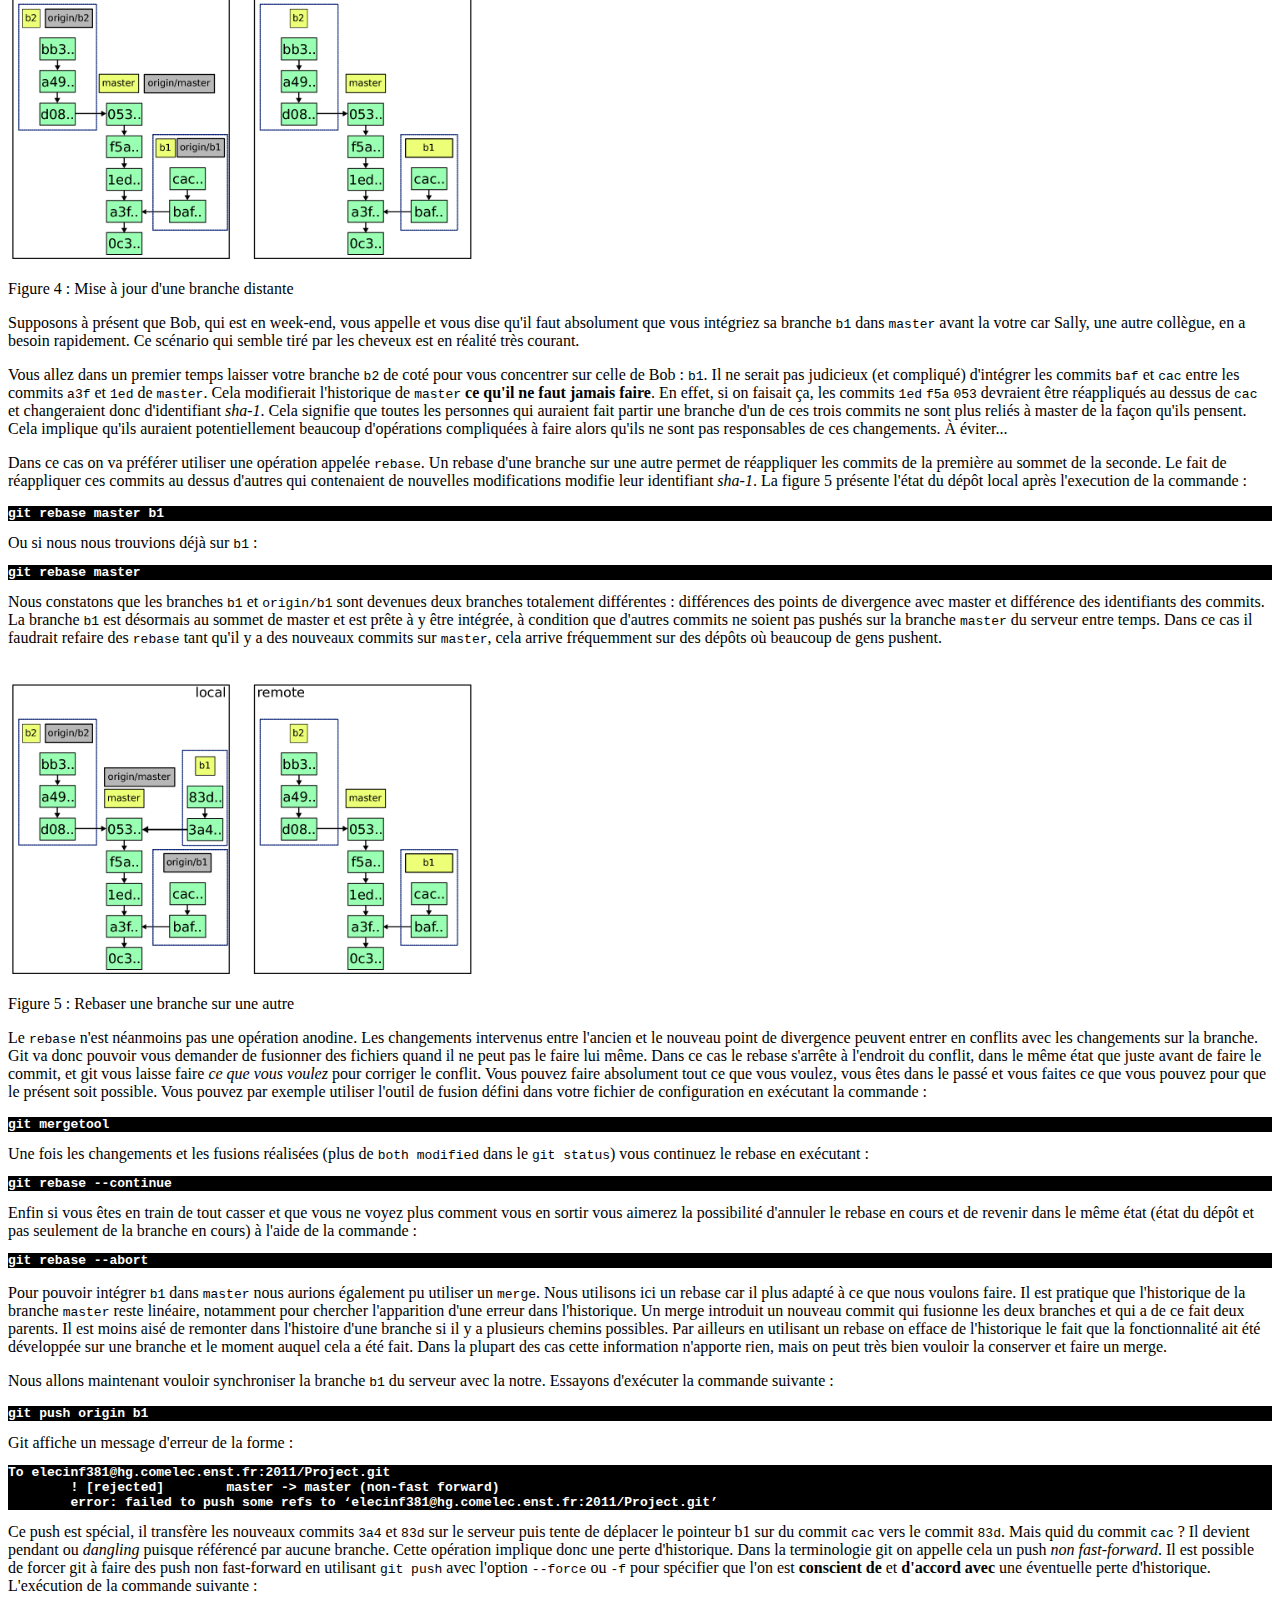
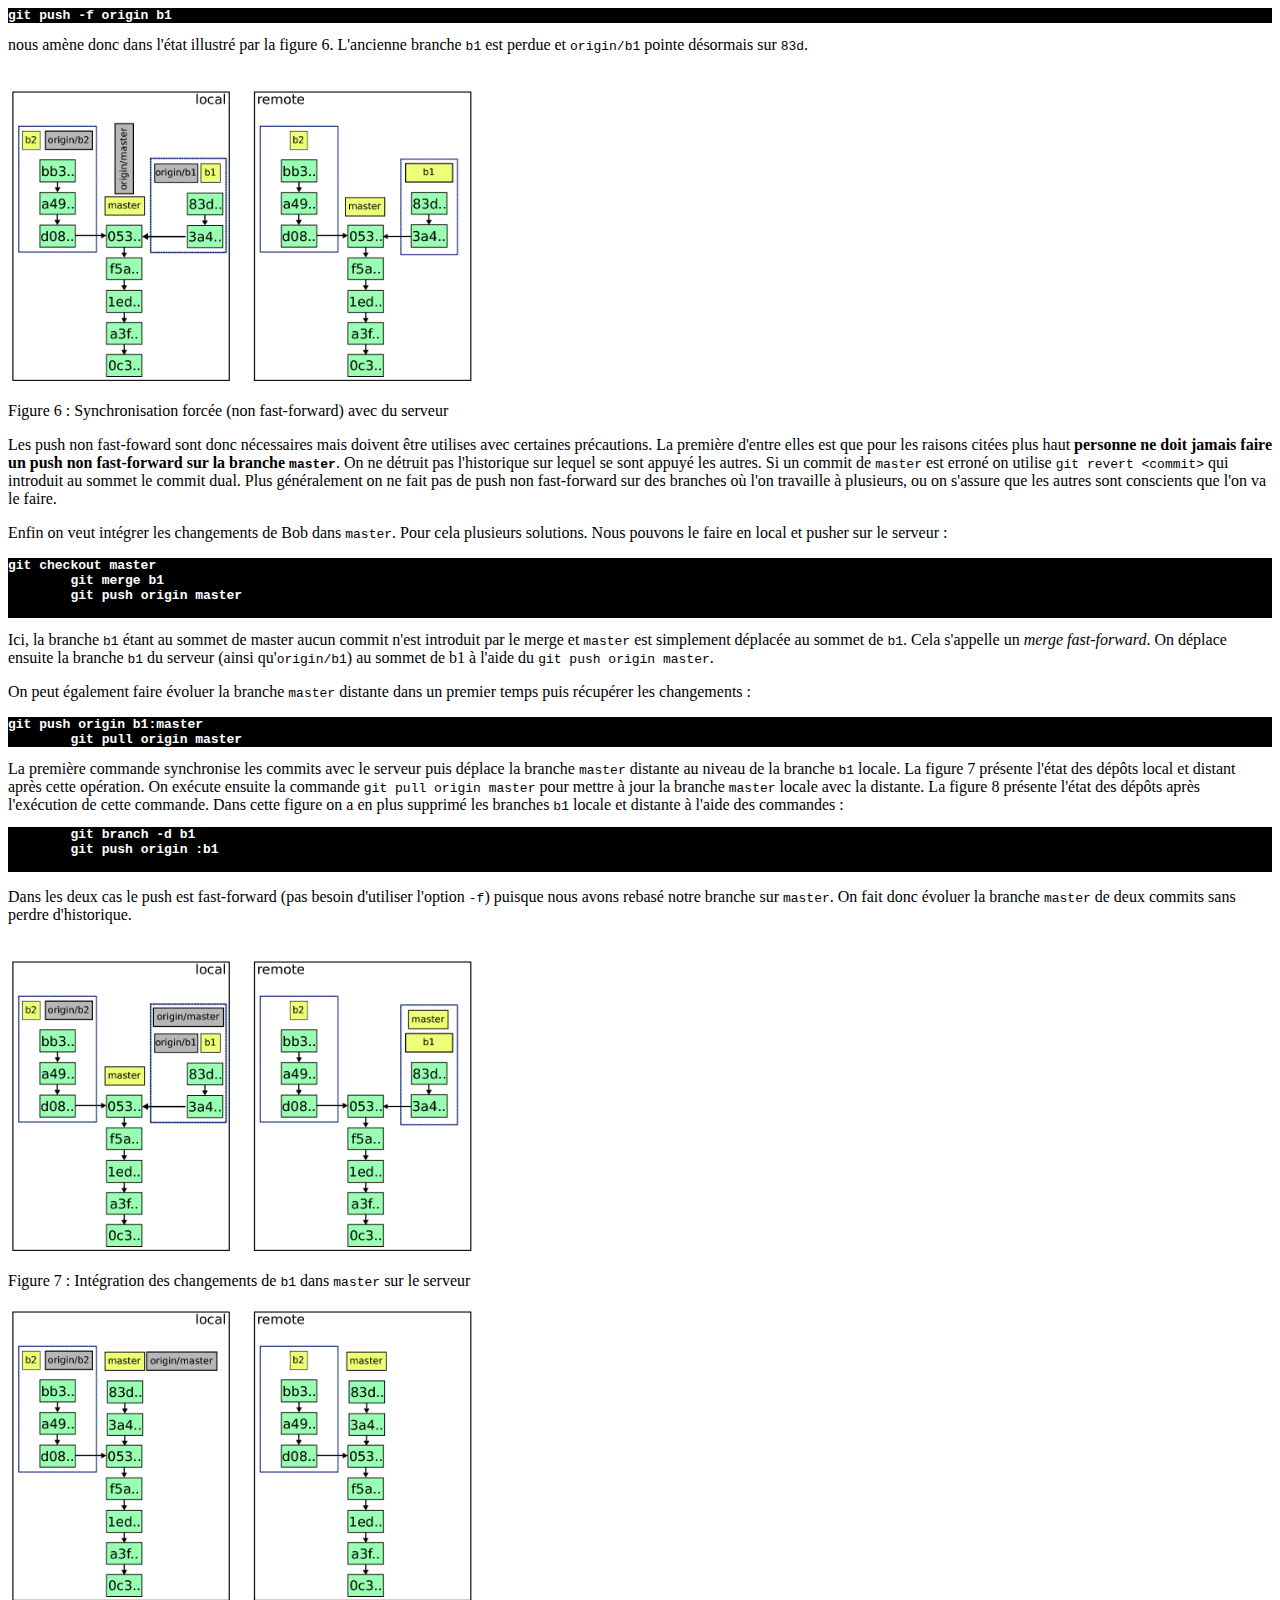
==== commit dc776734: "add & rm done" ====
--- a/git.html
+++ b/git.html
@@ -202,20 +202,26 @@
       commande <code>git add -u</code> qui tient compte de toutes les
       modifications effectuées sur les fichiers déjà suivis par git.
     </p>
+    <p>
+      Un <em>snapshot</em> est fait au moment du <code>add</code>. C'est ce 
+      <em>snapshot</em> qui sera commité. <strong>Les modifications 
+      intermédiaires ne seront pas commitées</strong>. Pour qu'elles le soit, il
+      suffit de refaire un <code>add</code>.
+    </p>
 
     <h3>Commande <code>git rm</code></h3>
 
     <p>
       Pour arrêter de suivre un fichier nous utilisons la commande
-      <code>git rm</code> suivi du nom d'un fichier.
+      <code>git rm</code> suivi du nom d'un fichier.<br />
+      Pour enlever un fichier de la <em>staging area</em>, utiliser :
+      <code>git rm --cached</code> suivi du nom d'un fichier.
     </p>
 
 
     <h3>Commande <code>git commit</code></h3>
 
-
-    <p>
-
+    <p>
       <pre>git commit</pre> permet d'enregistrer les changements en
       <em>staging area</em> dans le dépôt.  Seuls les changements se
       trouvant dans la <em>staging area</em> feront partie du prochain
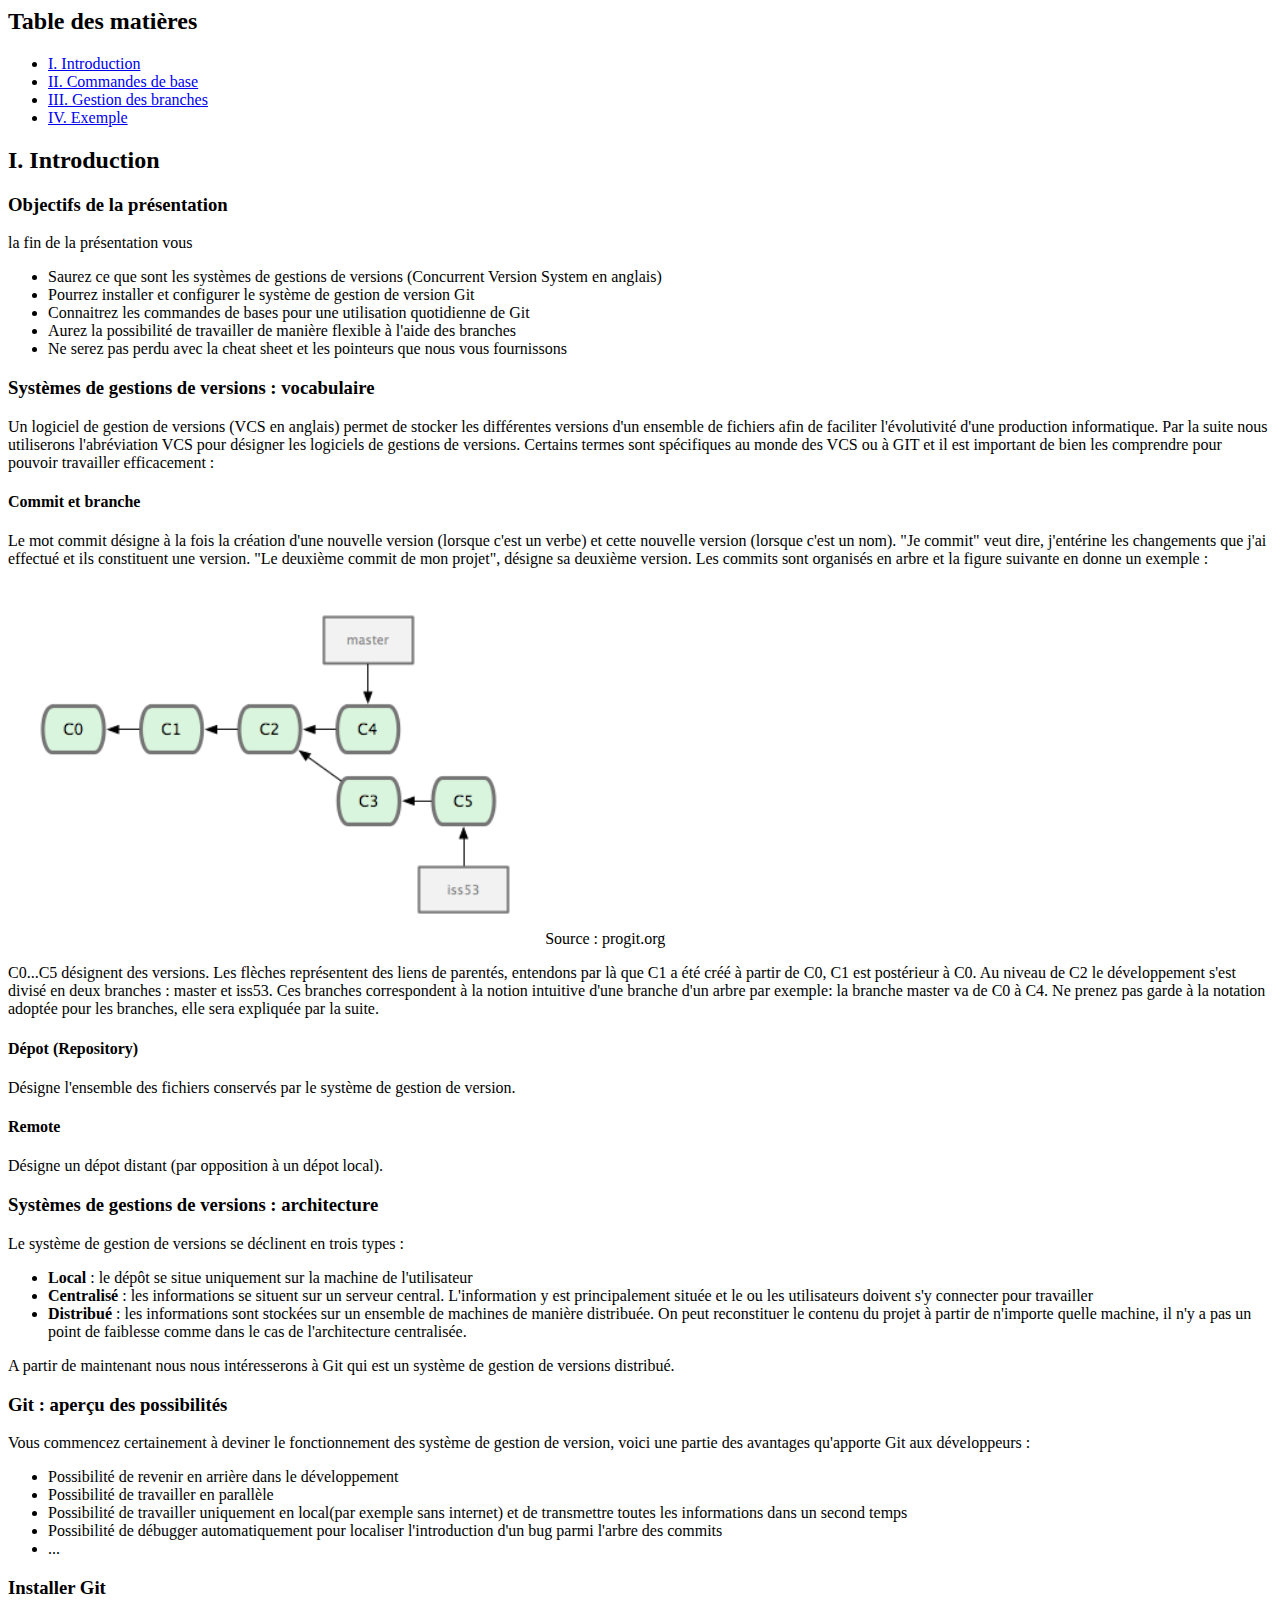
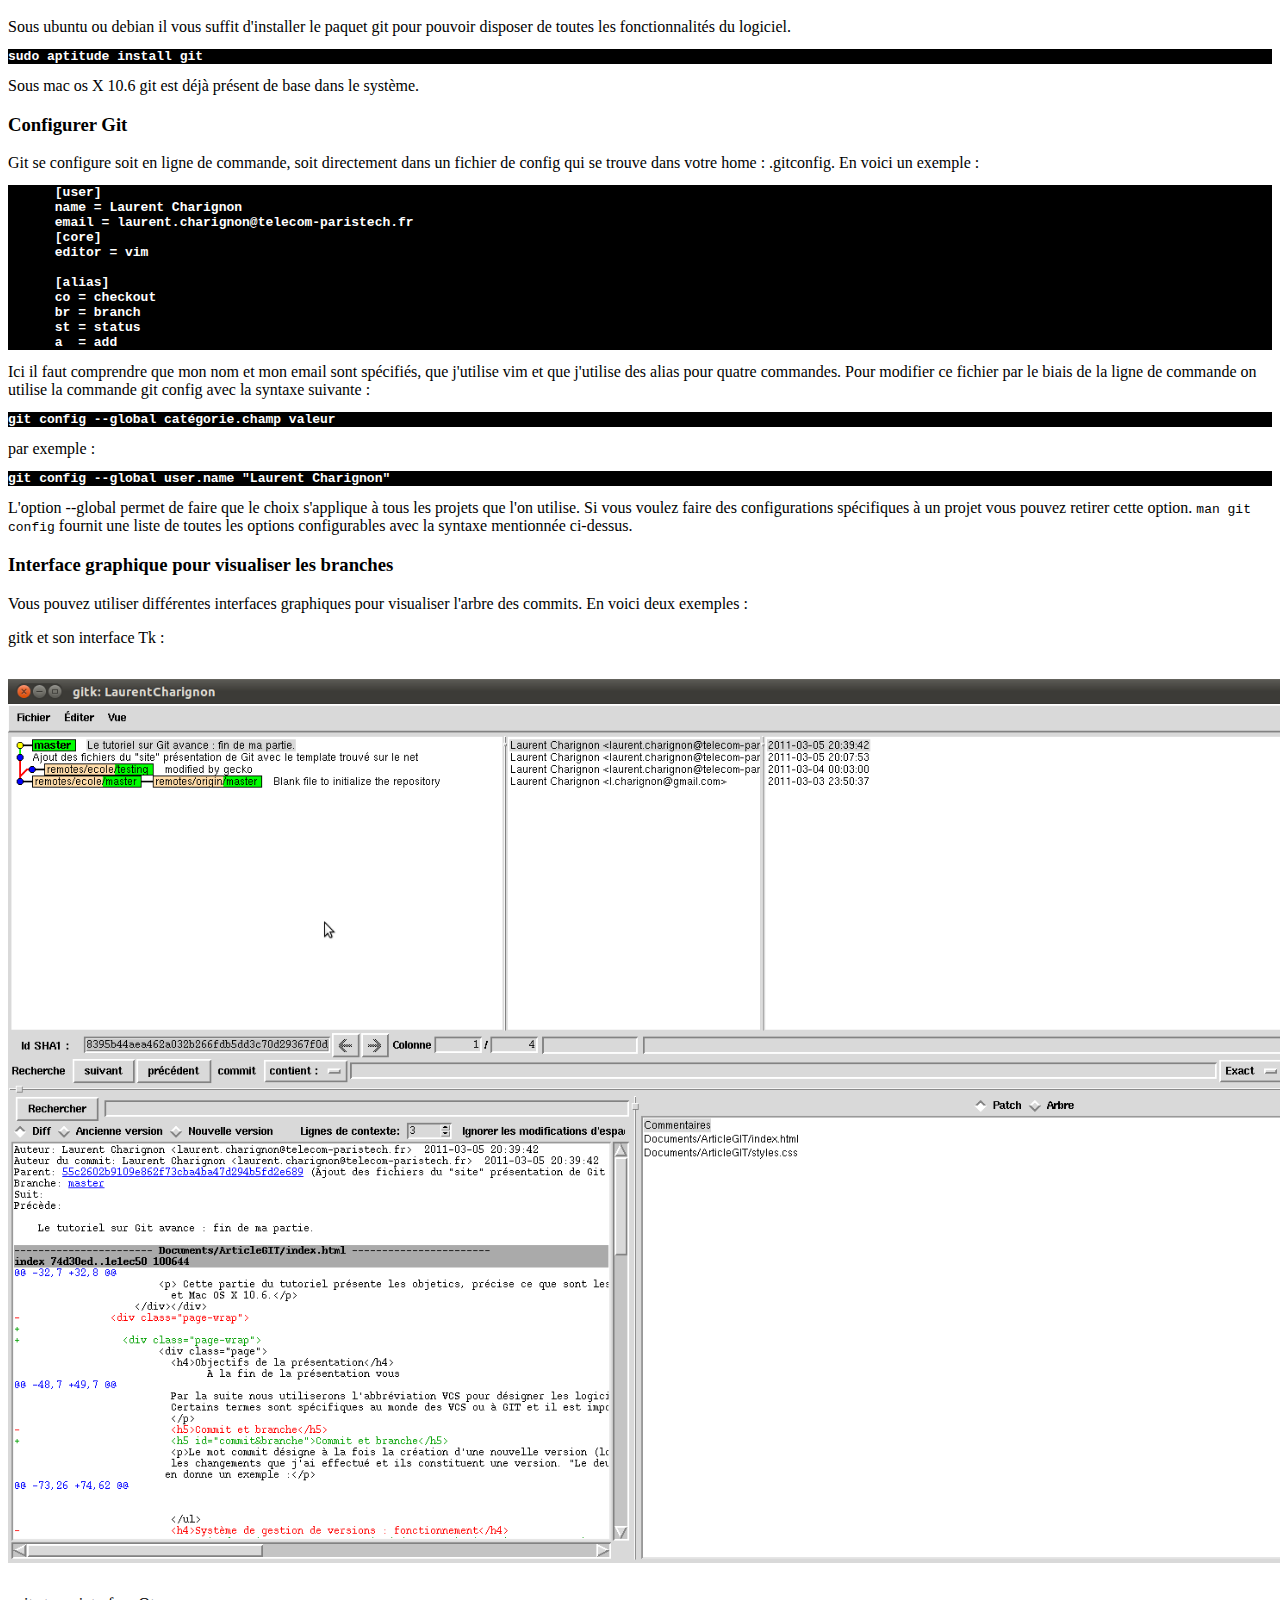
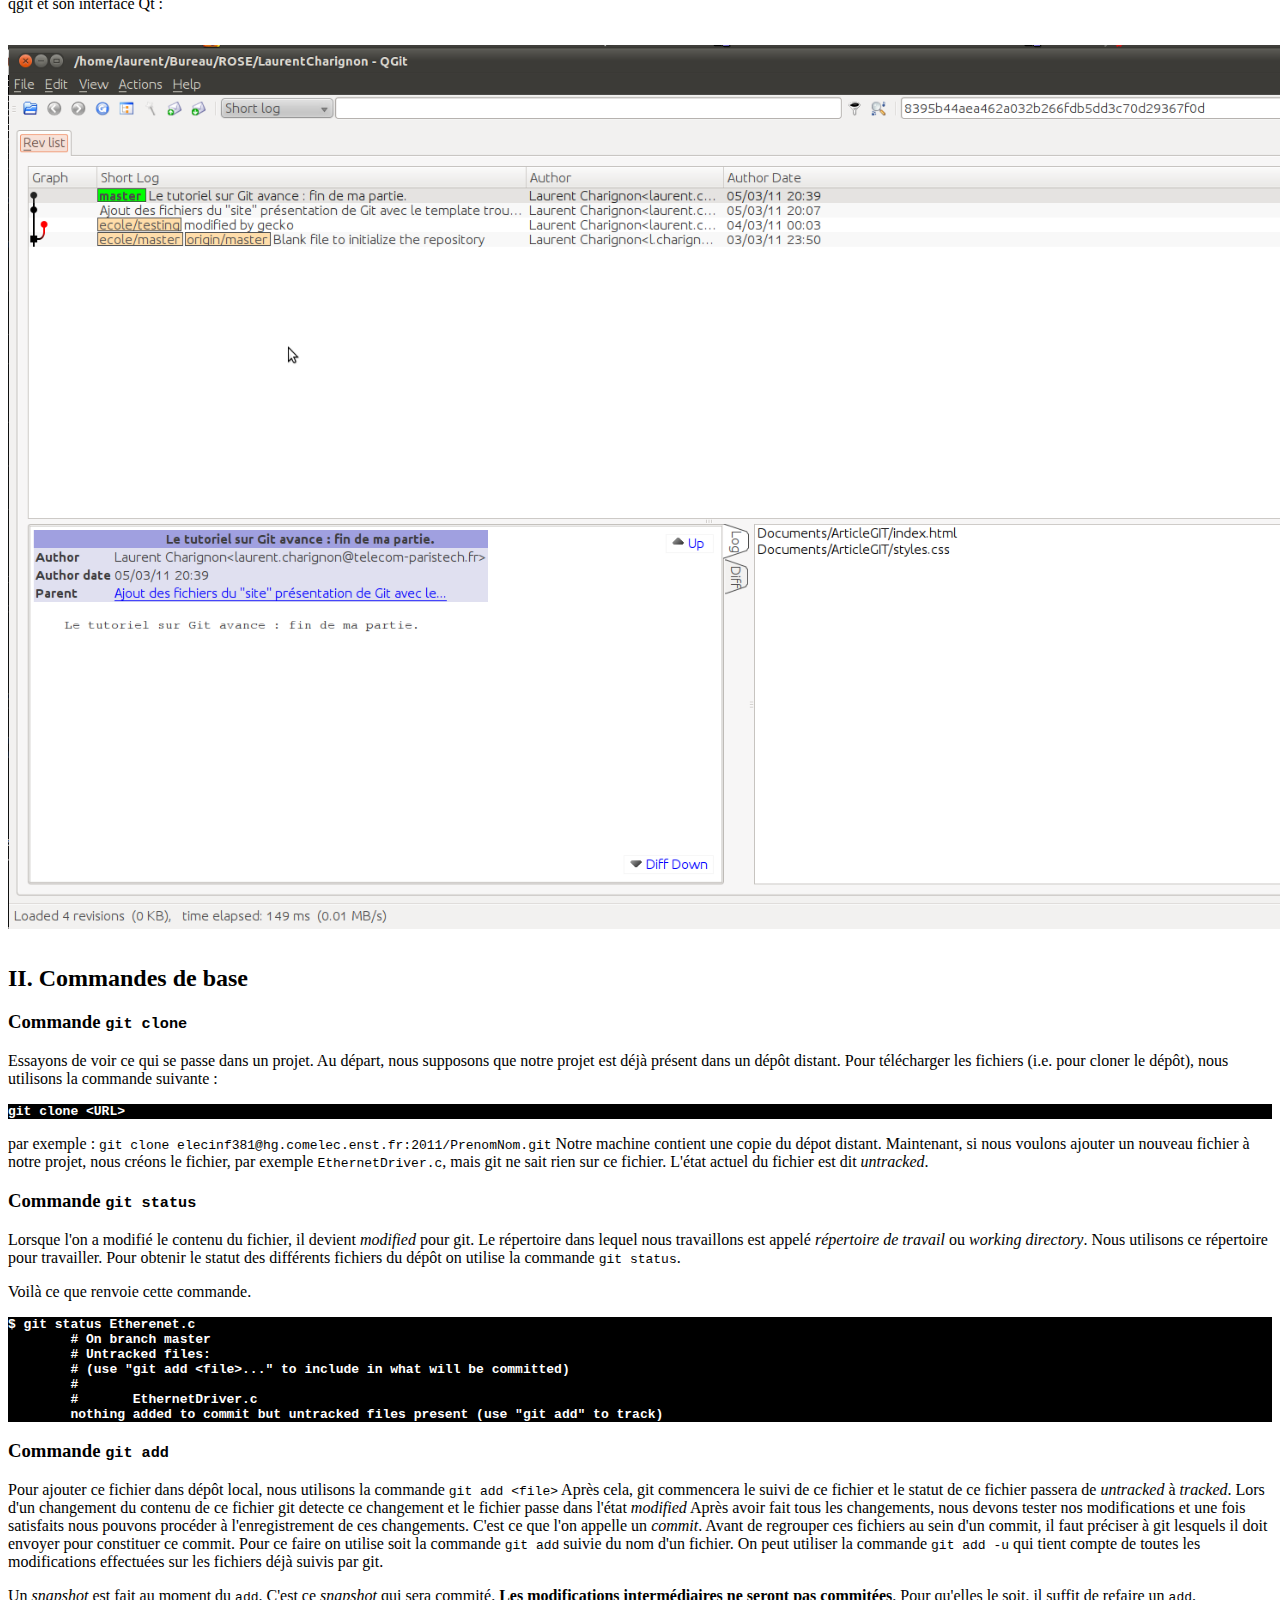
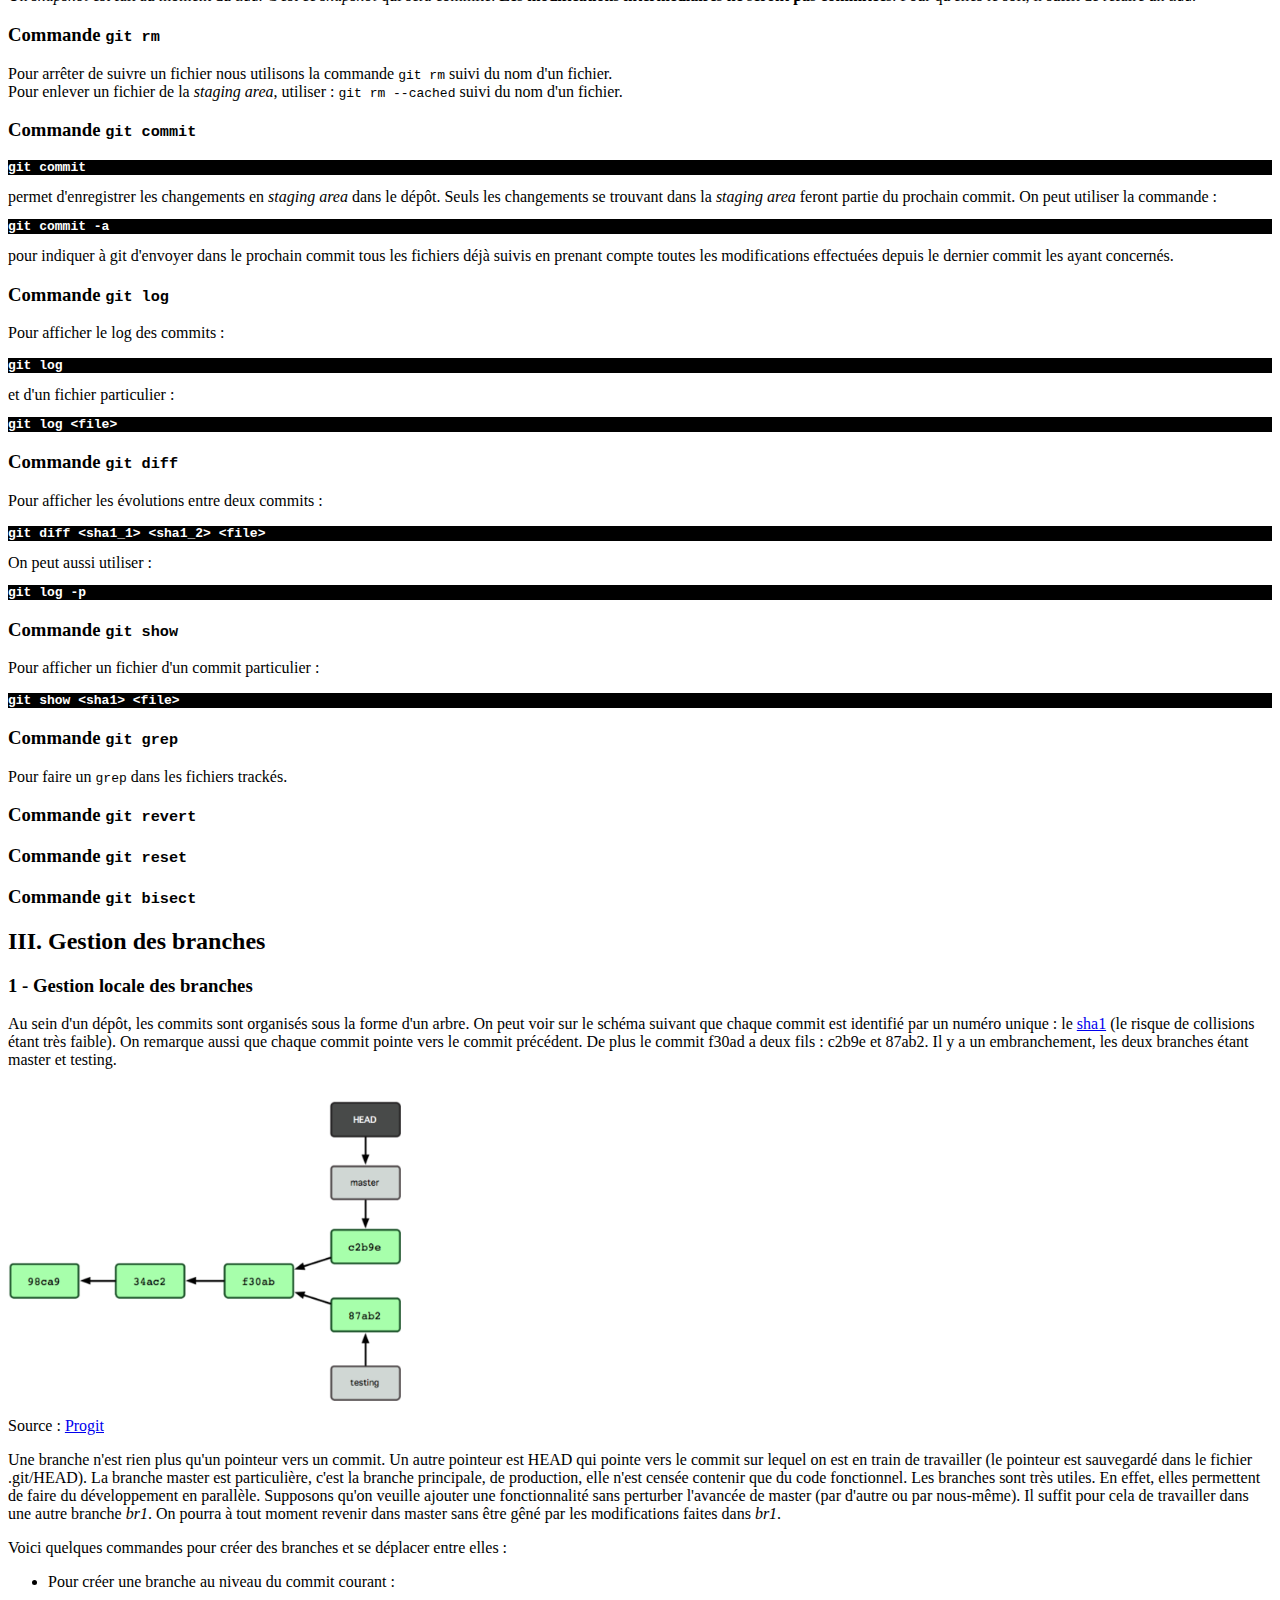
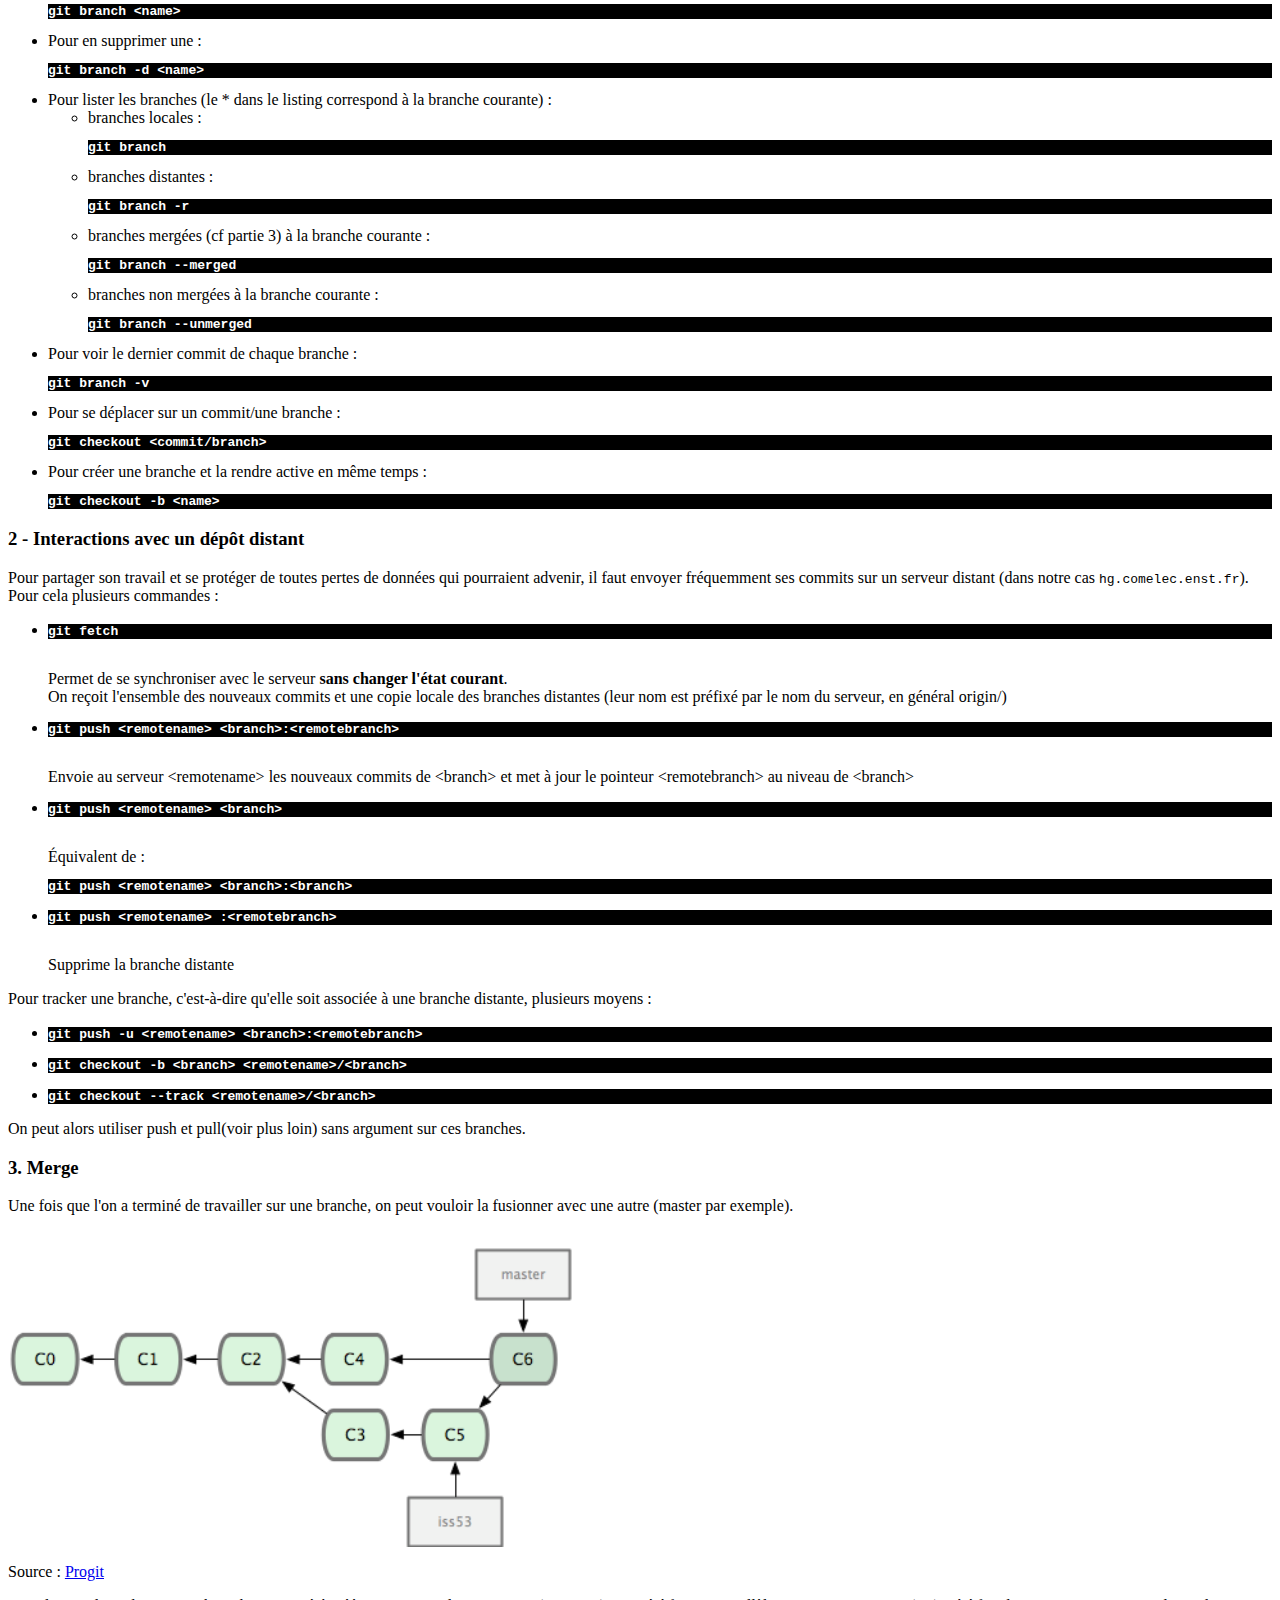
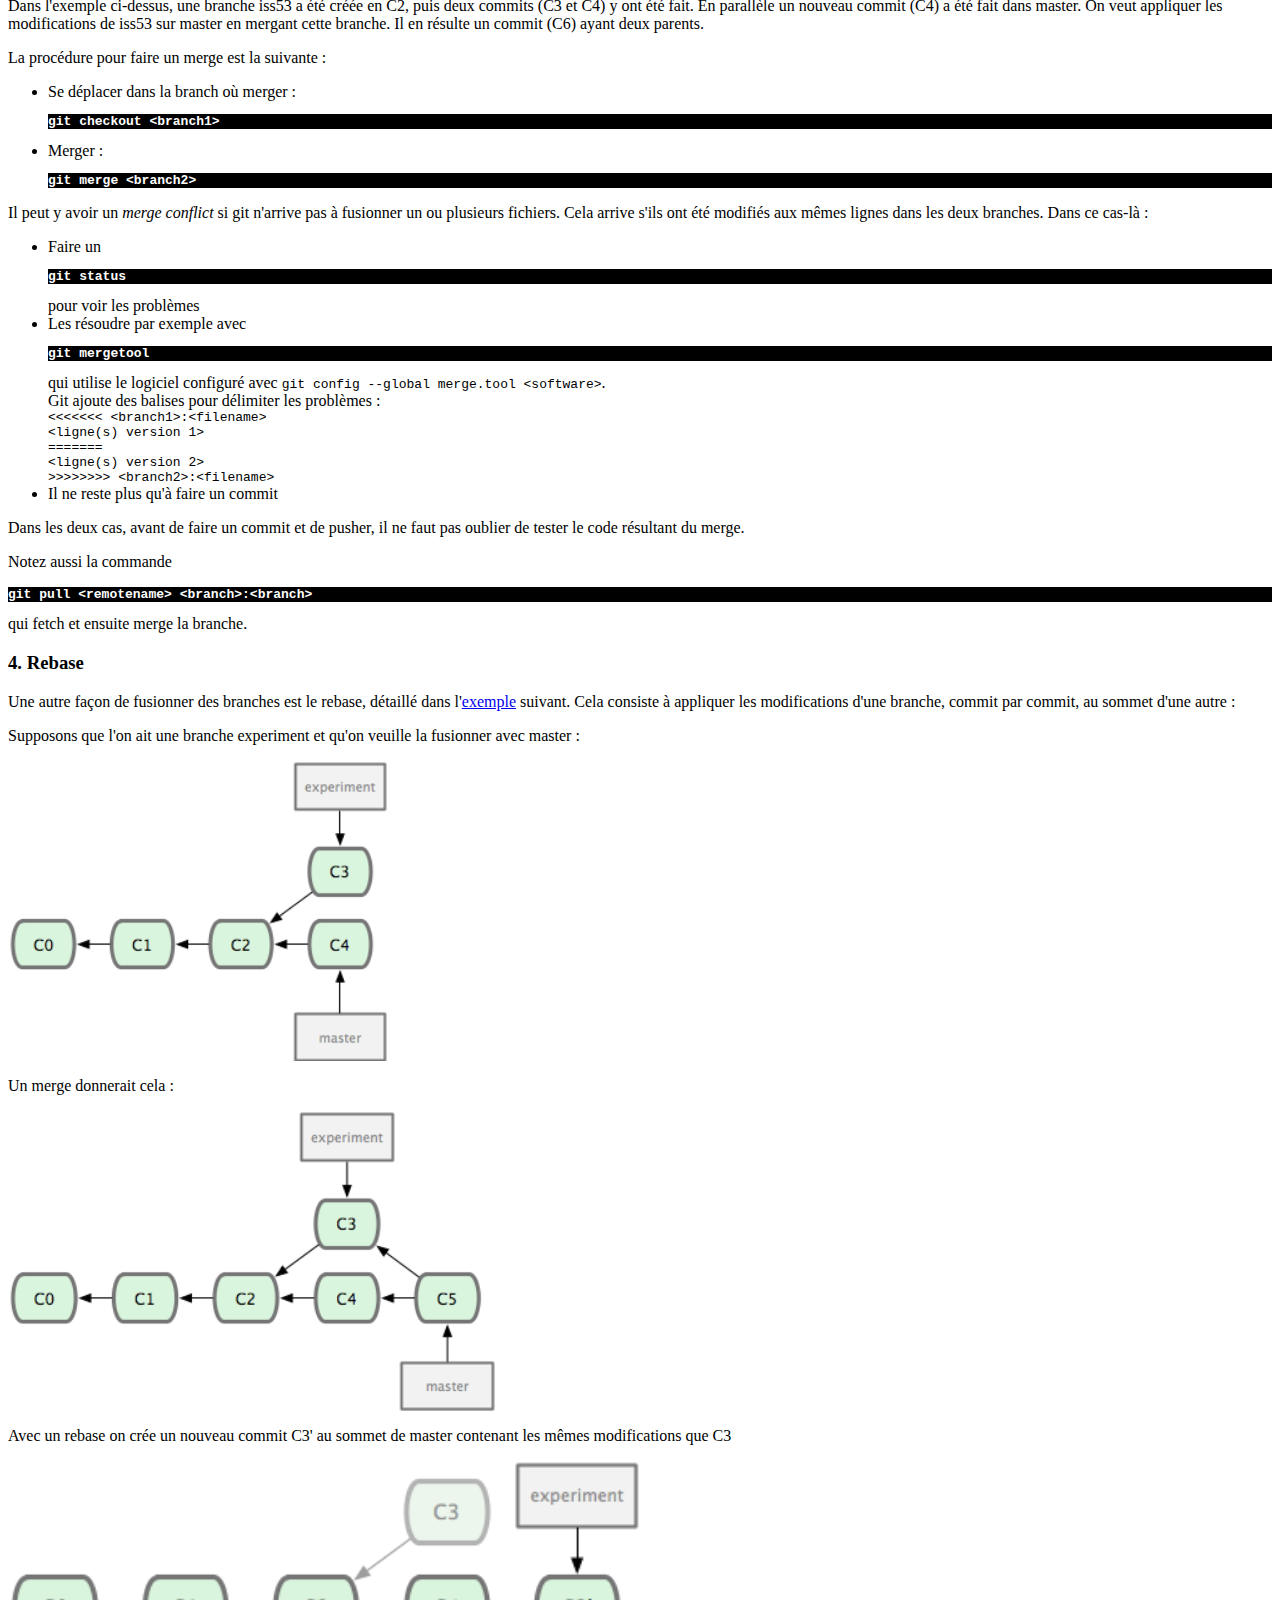
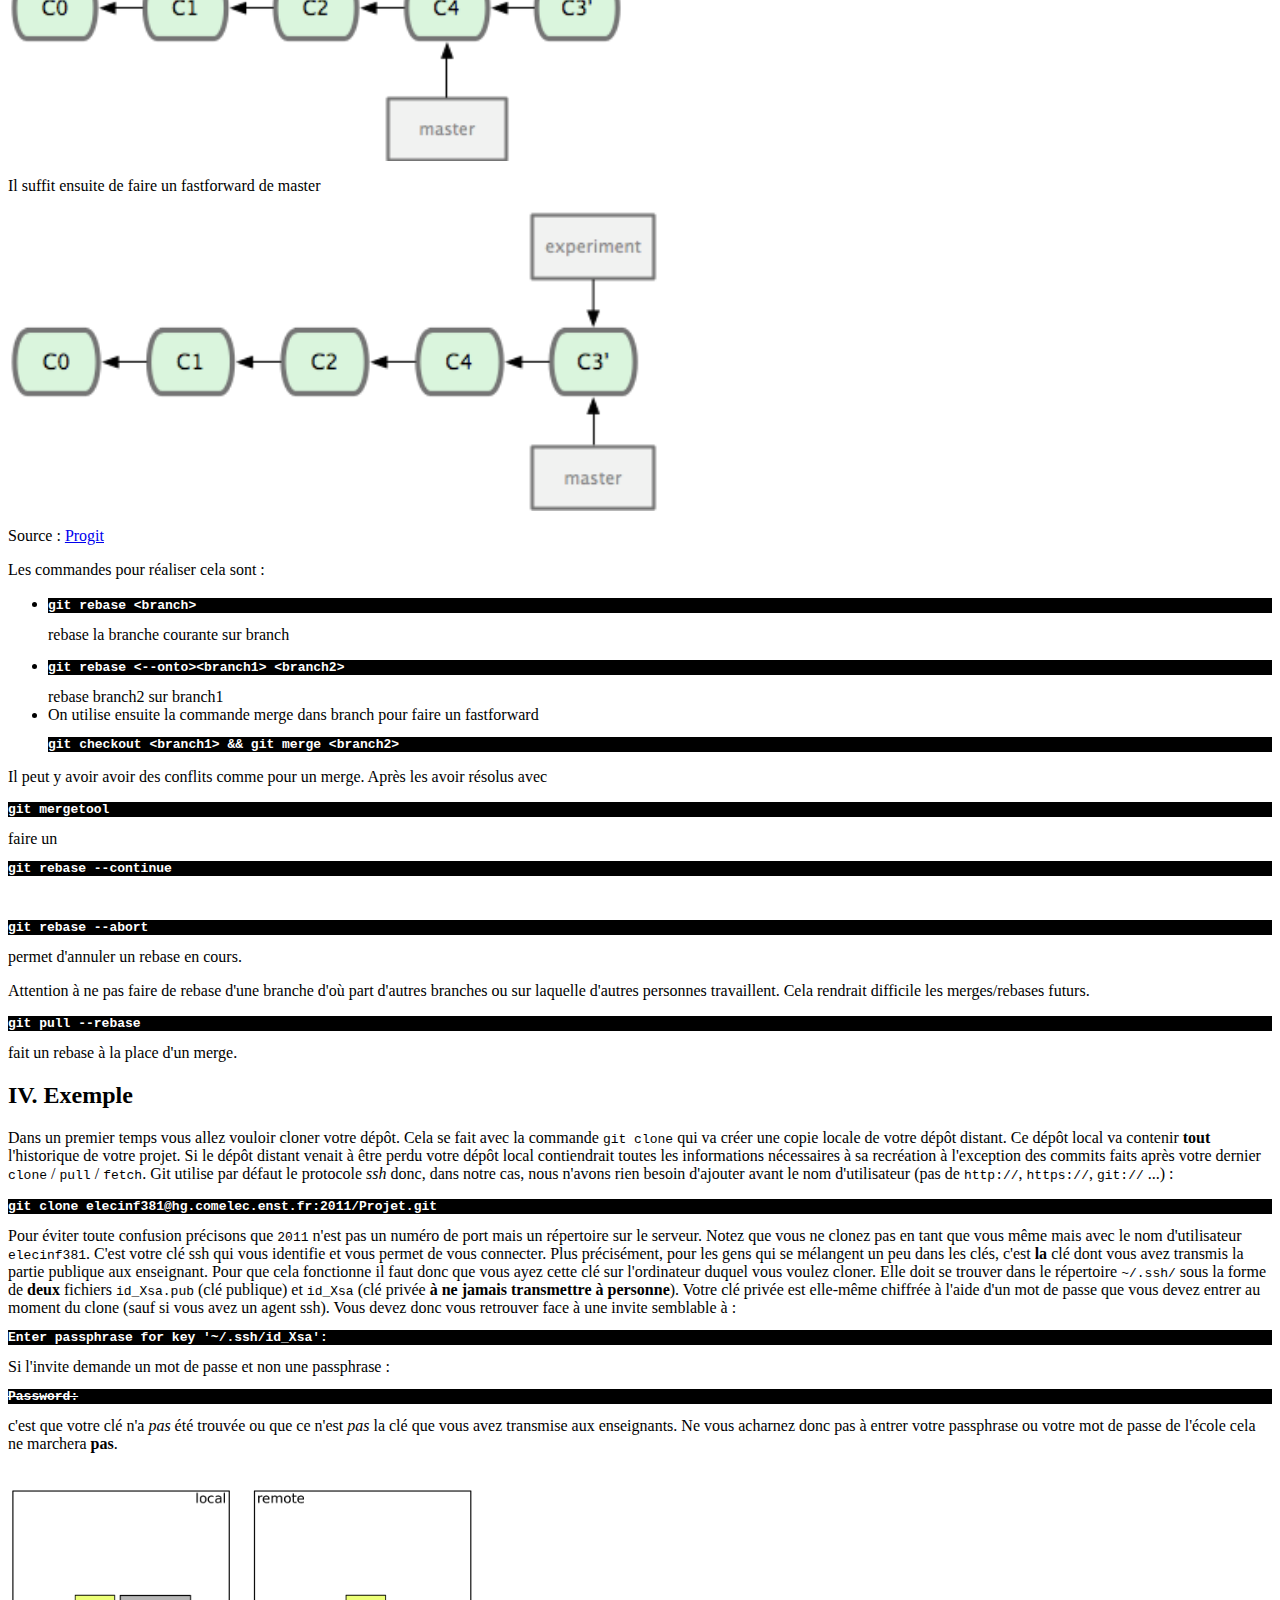
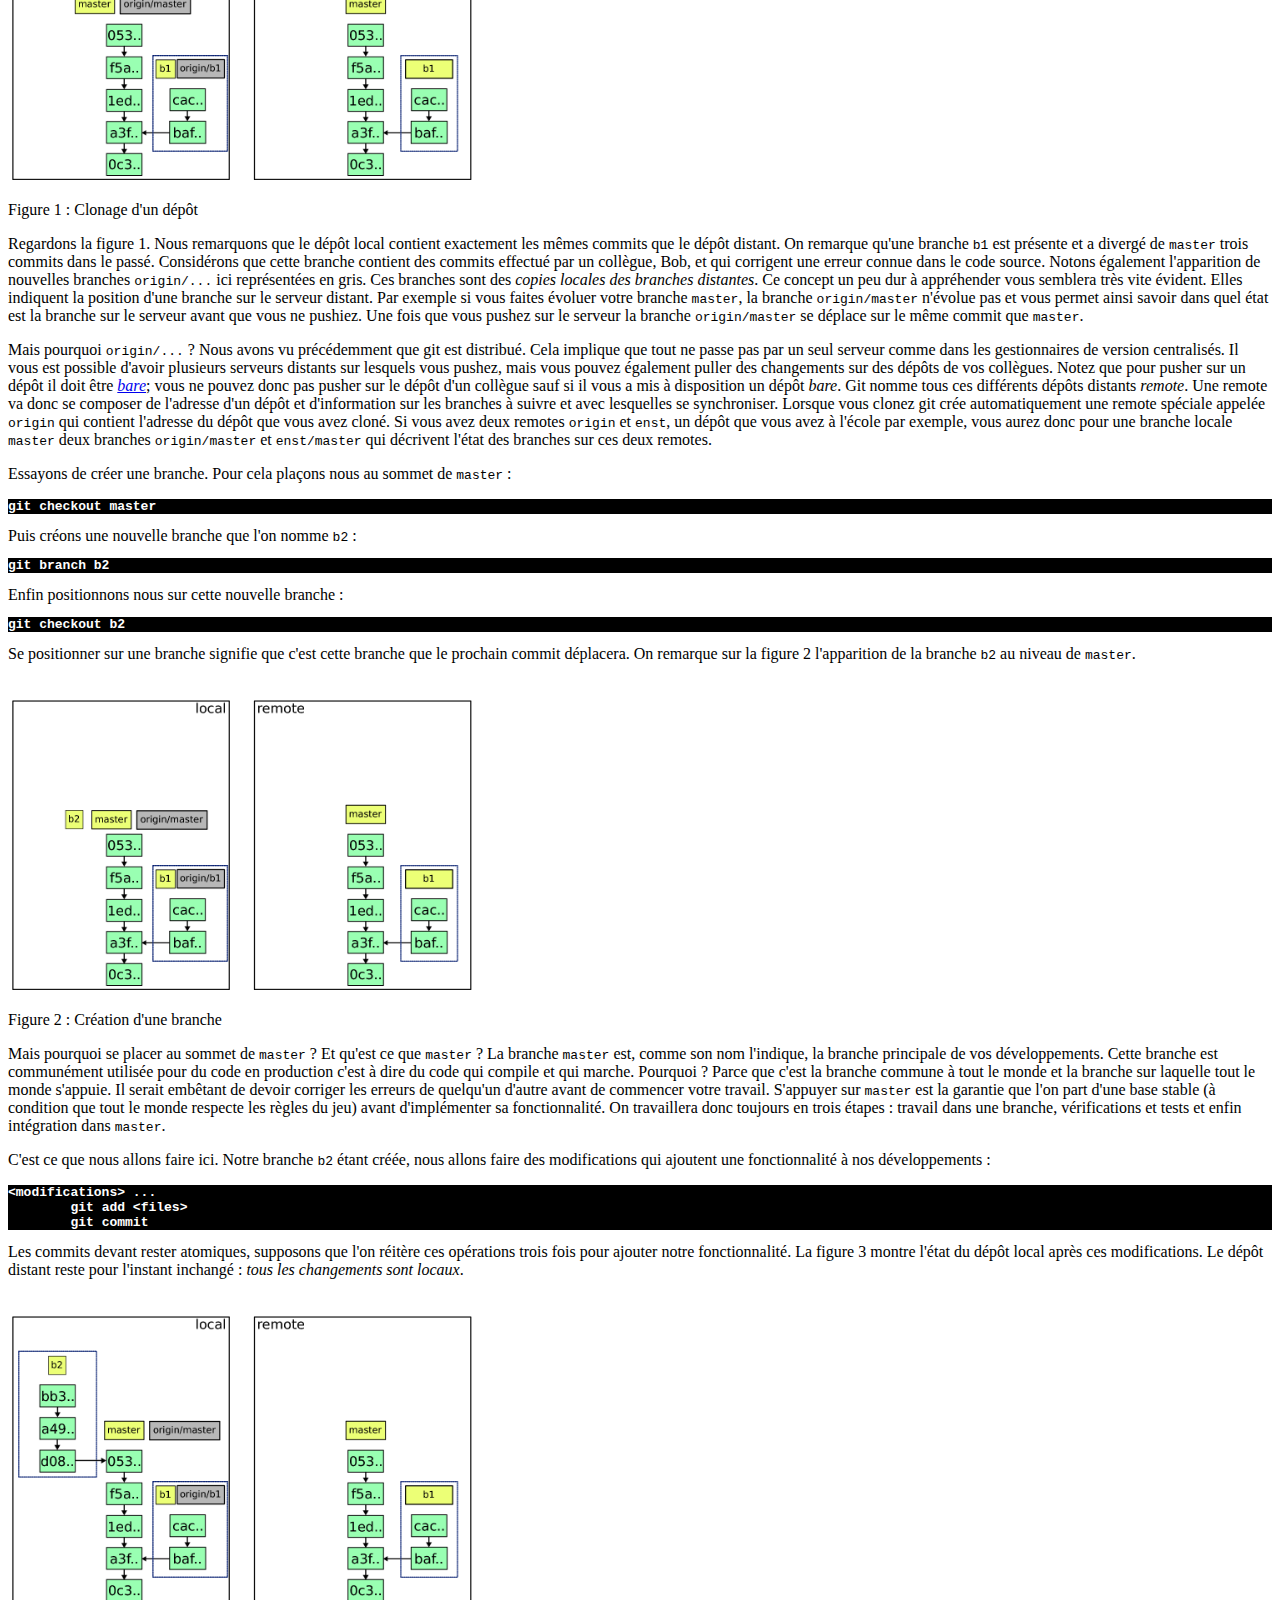
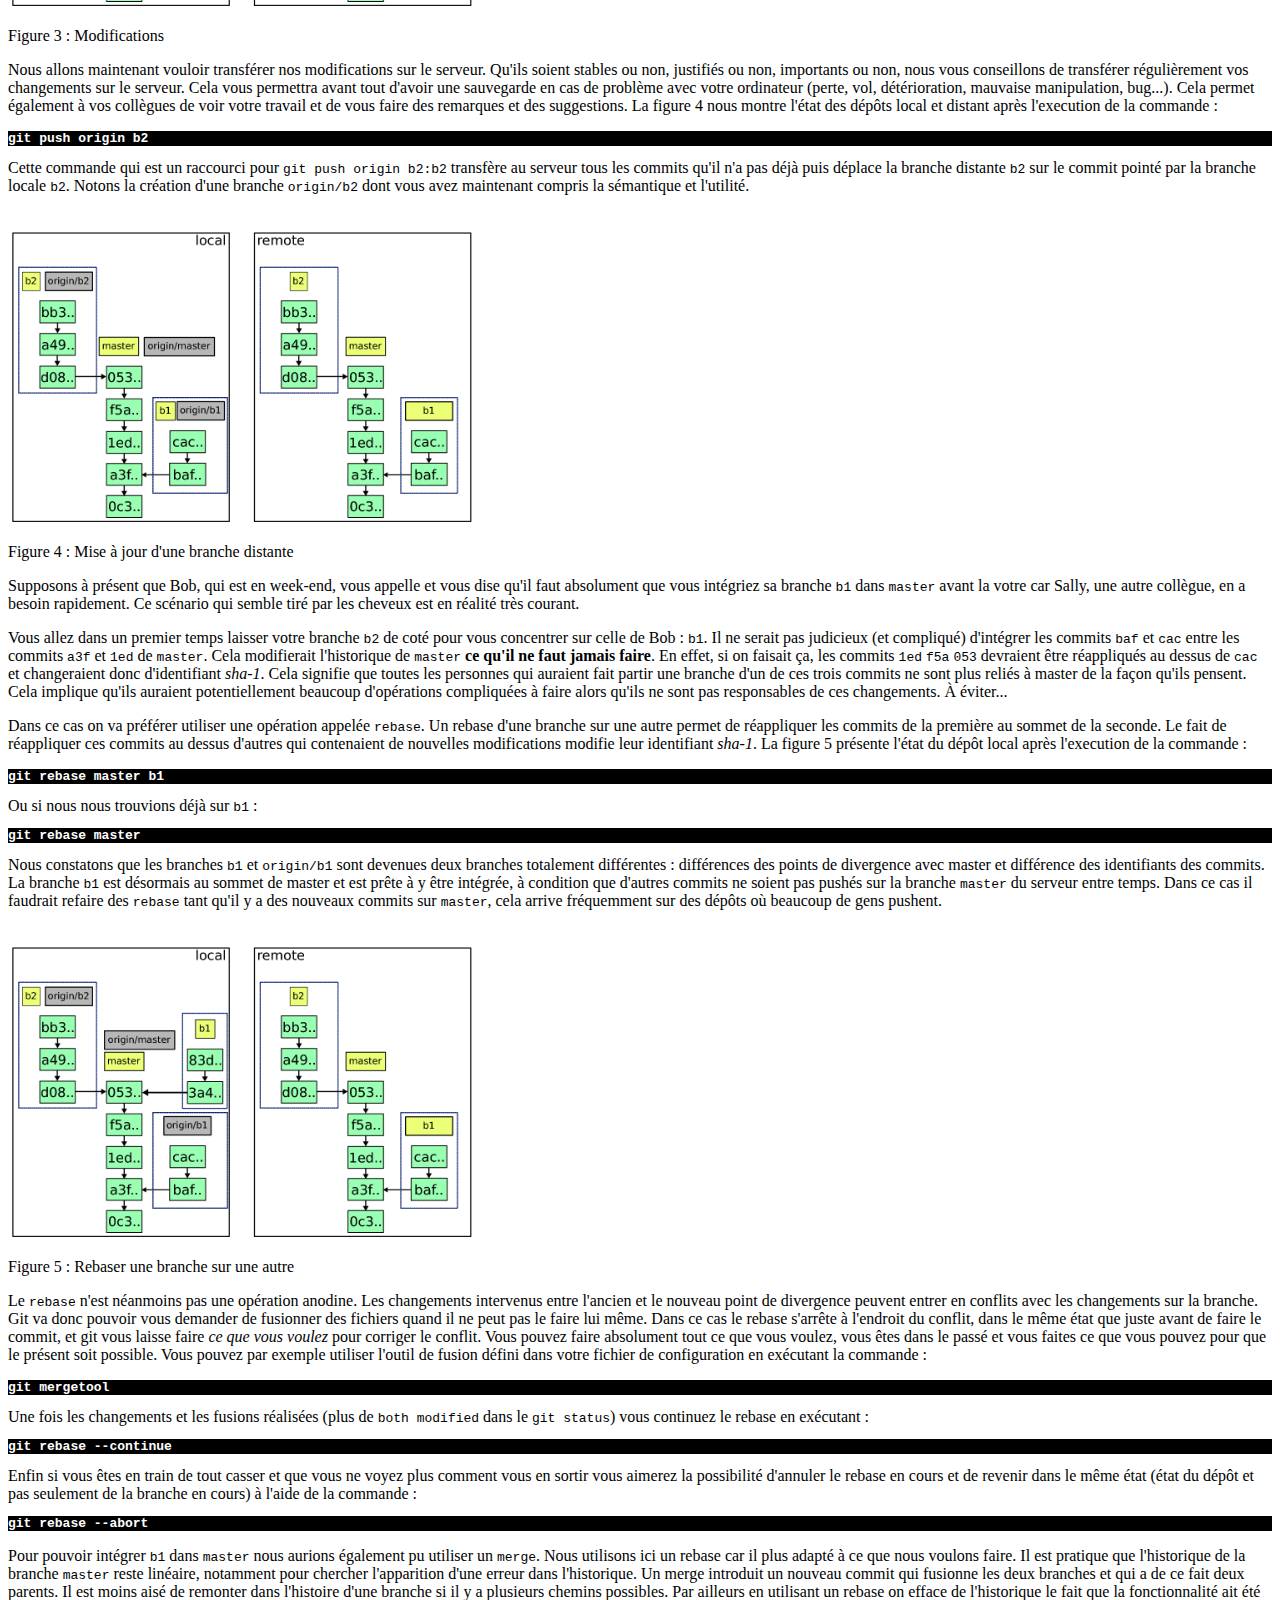
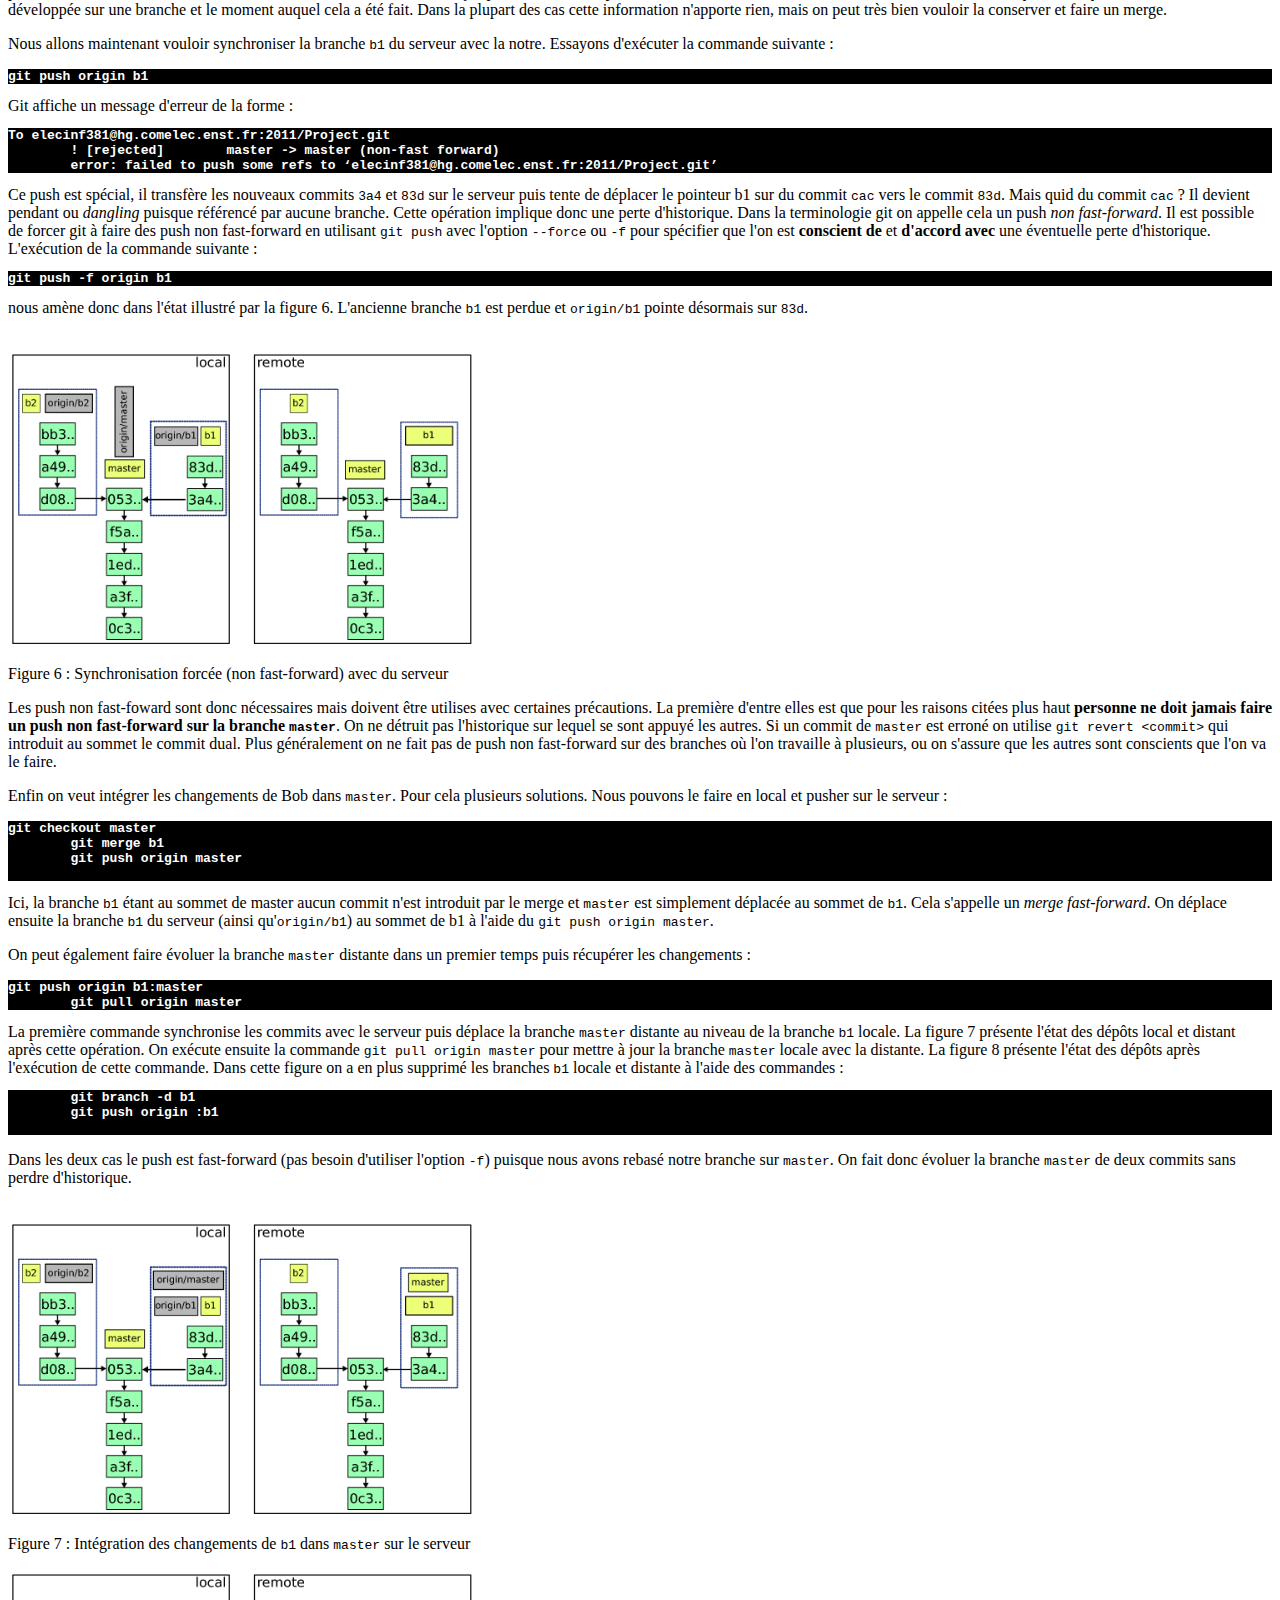
==== commit 67d9dfa3: "log, diff, show & grep done" ====
--- a/git.html
+++ b/git.html
@@ -231,22 +231,43 @@
       depuis le dernier commit les ayant concernés.
     </p>
 
+    <h3>Commande <code>git log</code></h3>
+    <p>
+      Pour afficher le log des commits :
+      <pre>git log </pre>
+      et d'un fichier particulier :
+      <pre>git log &lt;file&gt;</pre>
+    </p>
+
+    <h3>Commande <code>git diff</code></h3>
+    <p>
+      Pour afficher les évolutions entre deux commits :
+      <pre>git diff &lt;sha1_1&gt; &lt;sha1_2&gt; &lt;file&gt;</pre>
+      On peut aussi utiliser :
+      <pre>git log -p</pre>
+    </p>
+
+    <h3>Commande <code>git show</code></h3>
+    <p>
+      Pour afficher un fichier d'un commit particulier :
+      <pre>git show &lt;sha1&gt; &lt;file&gt;</pre>
+    </p>
+
+    <h3>Commande <code>git grep</code></h3>
+    <p>
+      Pour faire un <code>grep</code> dans les fichiers trackés.
+    </p>
+
     <h3>Commande <code>git revert</code></h3>
+    <p>
+    </p>
+
     <h3>Commande <code>git reset</code></h3>
-    <h3>Commande <code>git show</code></h3>
+    <p>
+    </p>
+
     <h3>Commande <code>git bisect</code></h3>
-    <h3>Commande <code>git grep</code></h3>
-
-
-    <h3>Commande <code>git log</code></h3>
-    <p>
-      <pre>git log </pre>
-      <pre>git log &lt;file&gt;</pre>
-    </p>
-
-    <h3>Commande <code>git diff</code></h3>
-    <p>
-      <pre>git diff &lt;file&gt;</pre>
+    <p>
     </p>
 
 
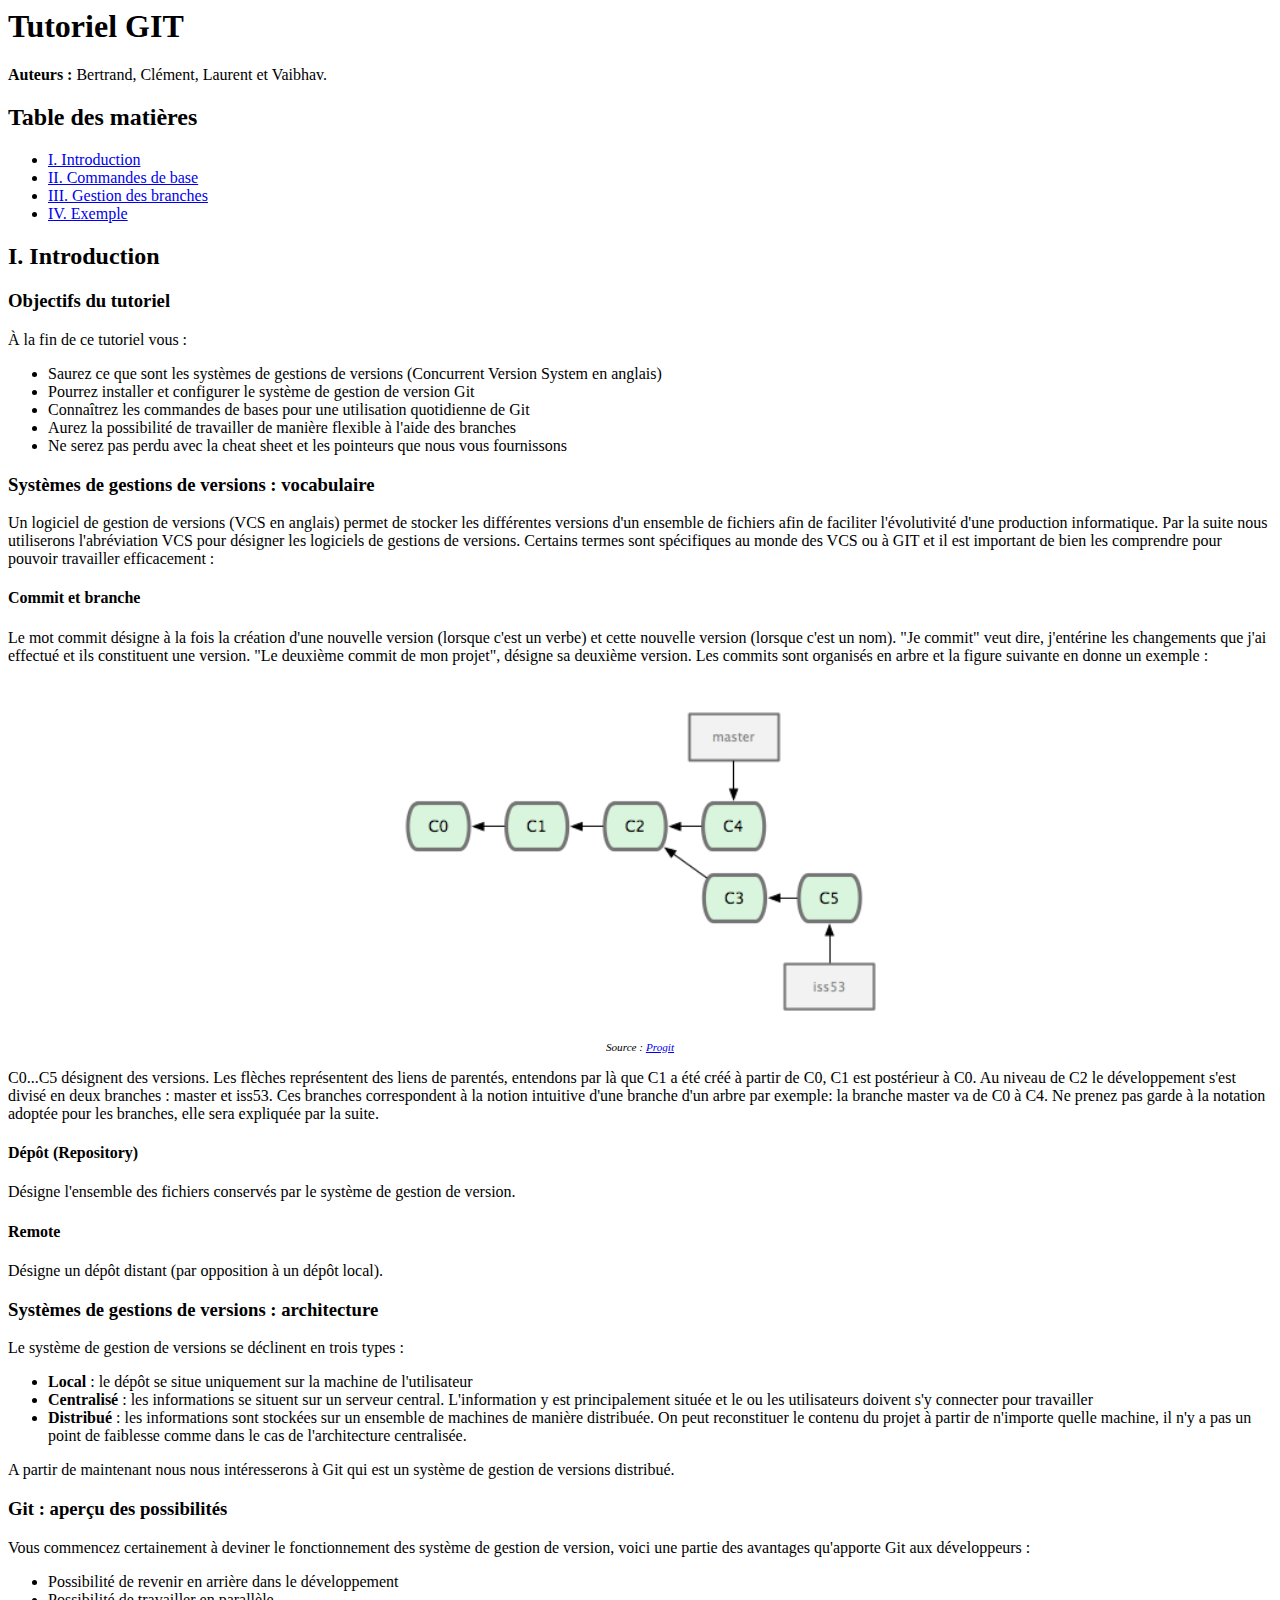
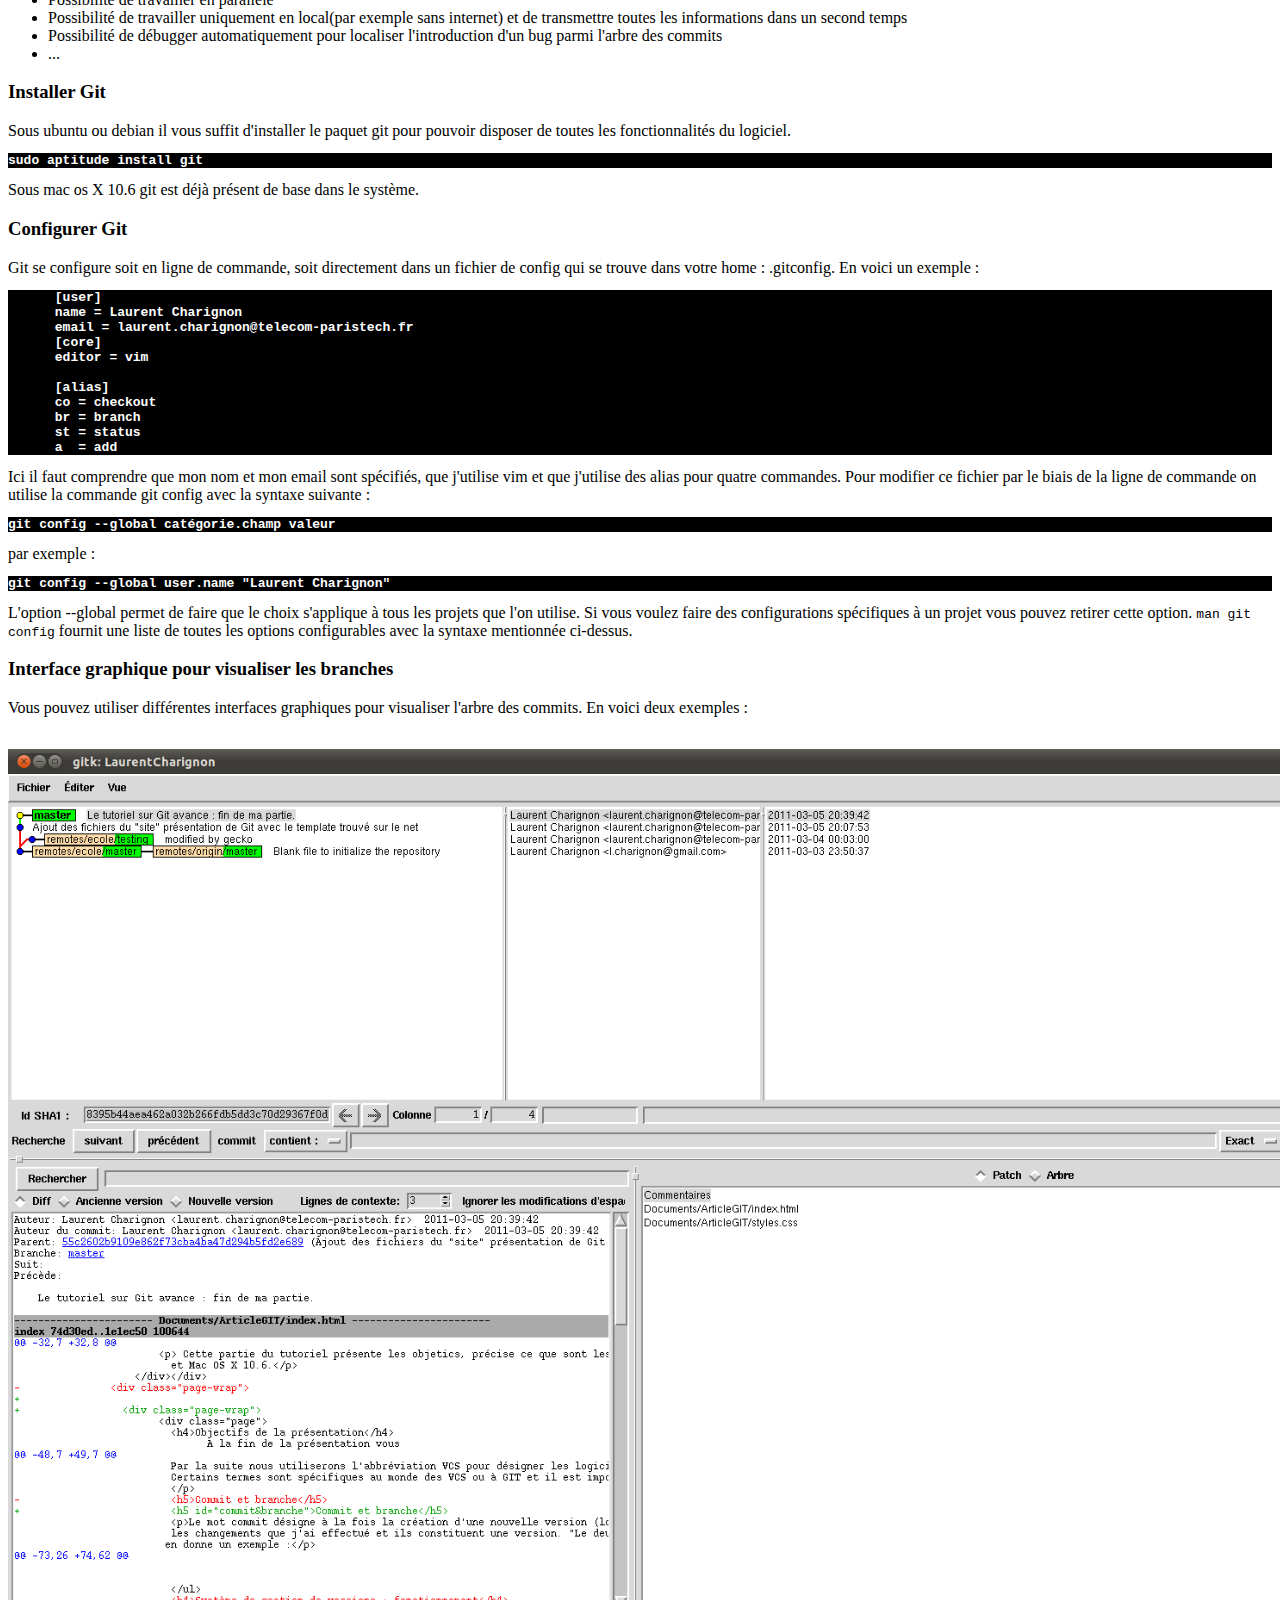
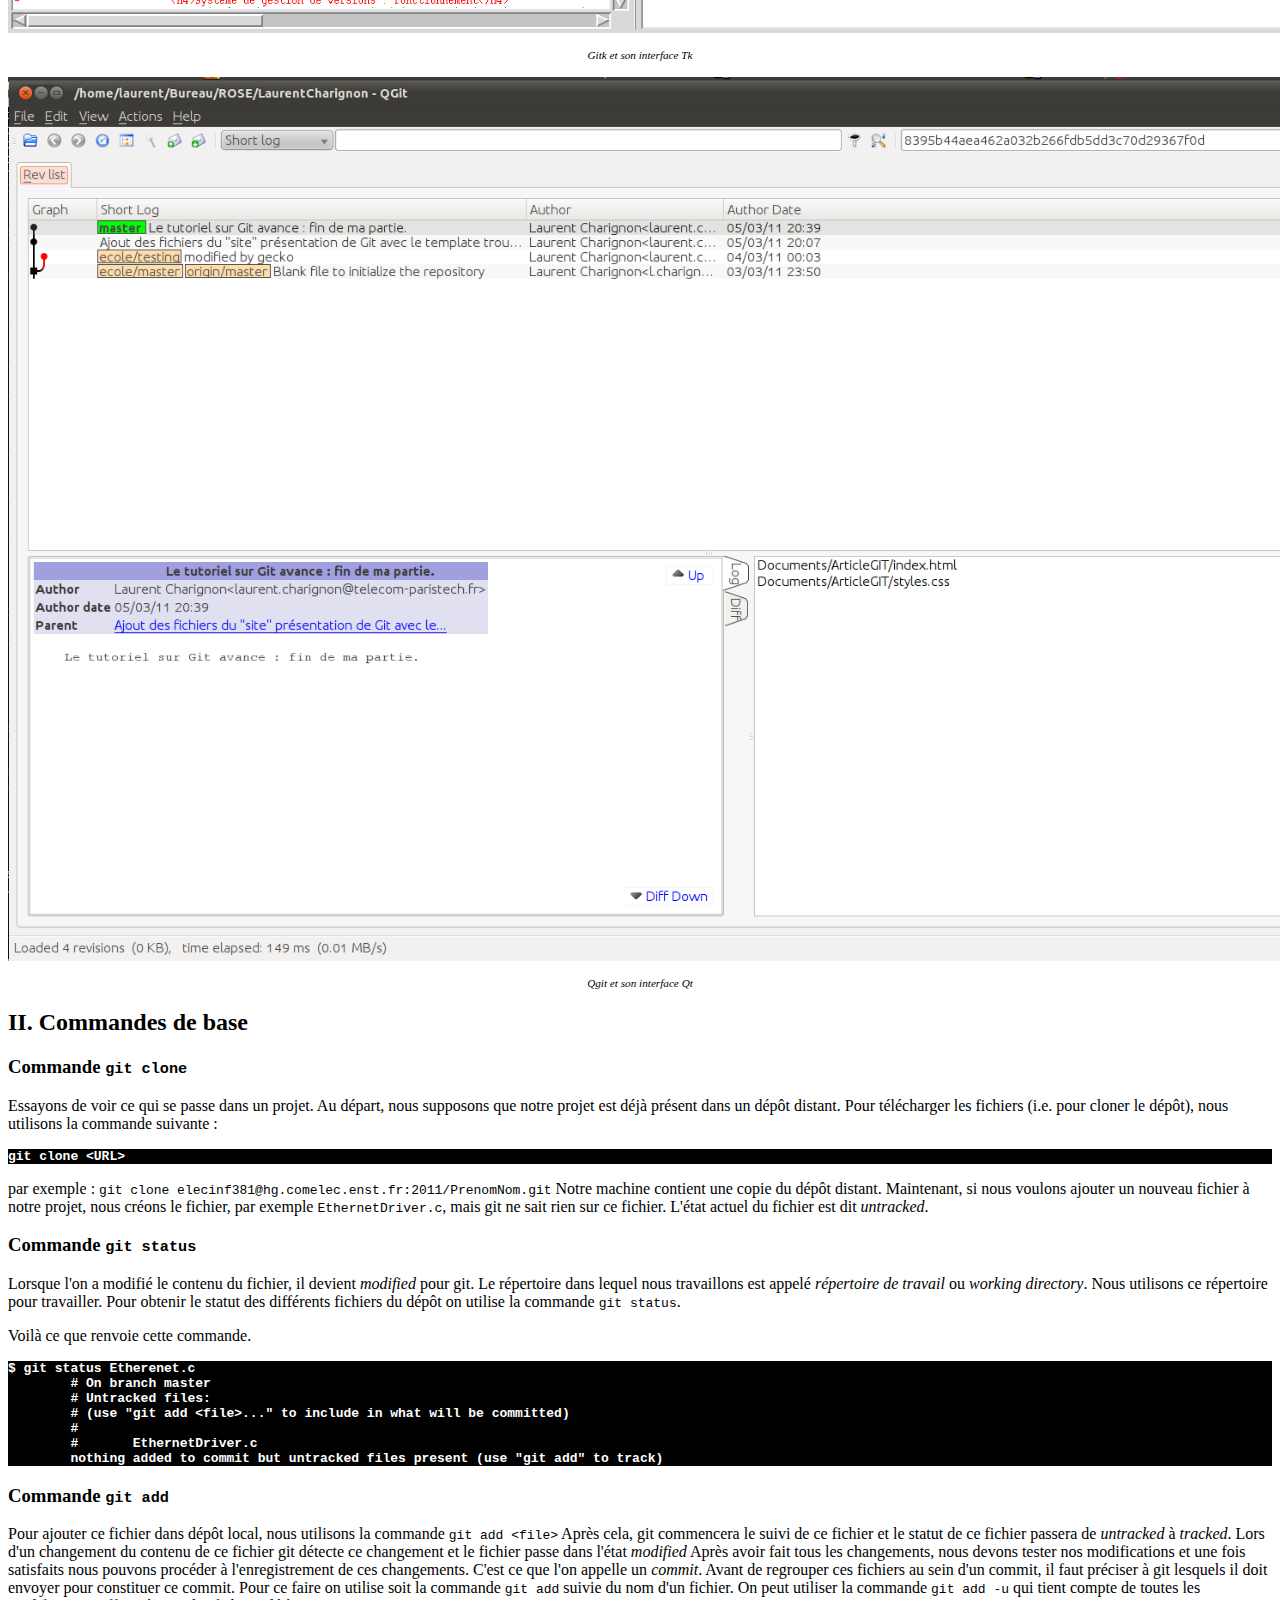
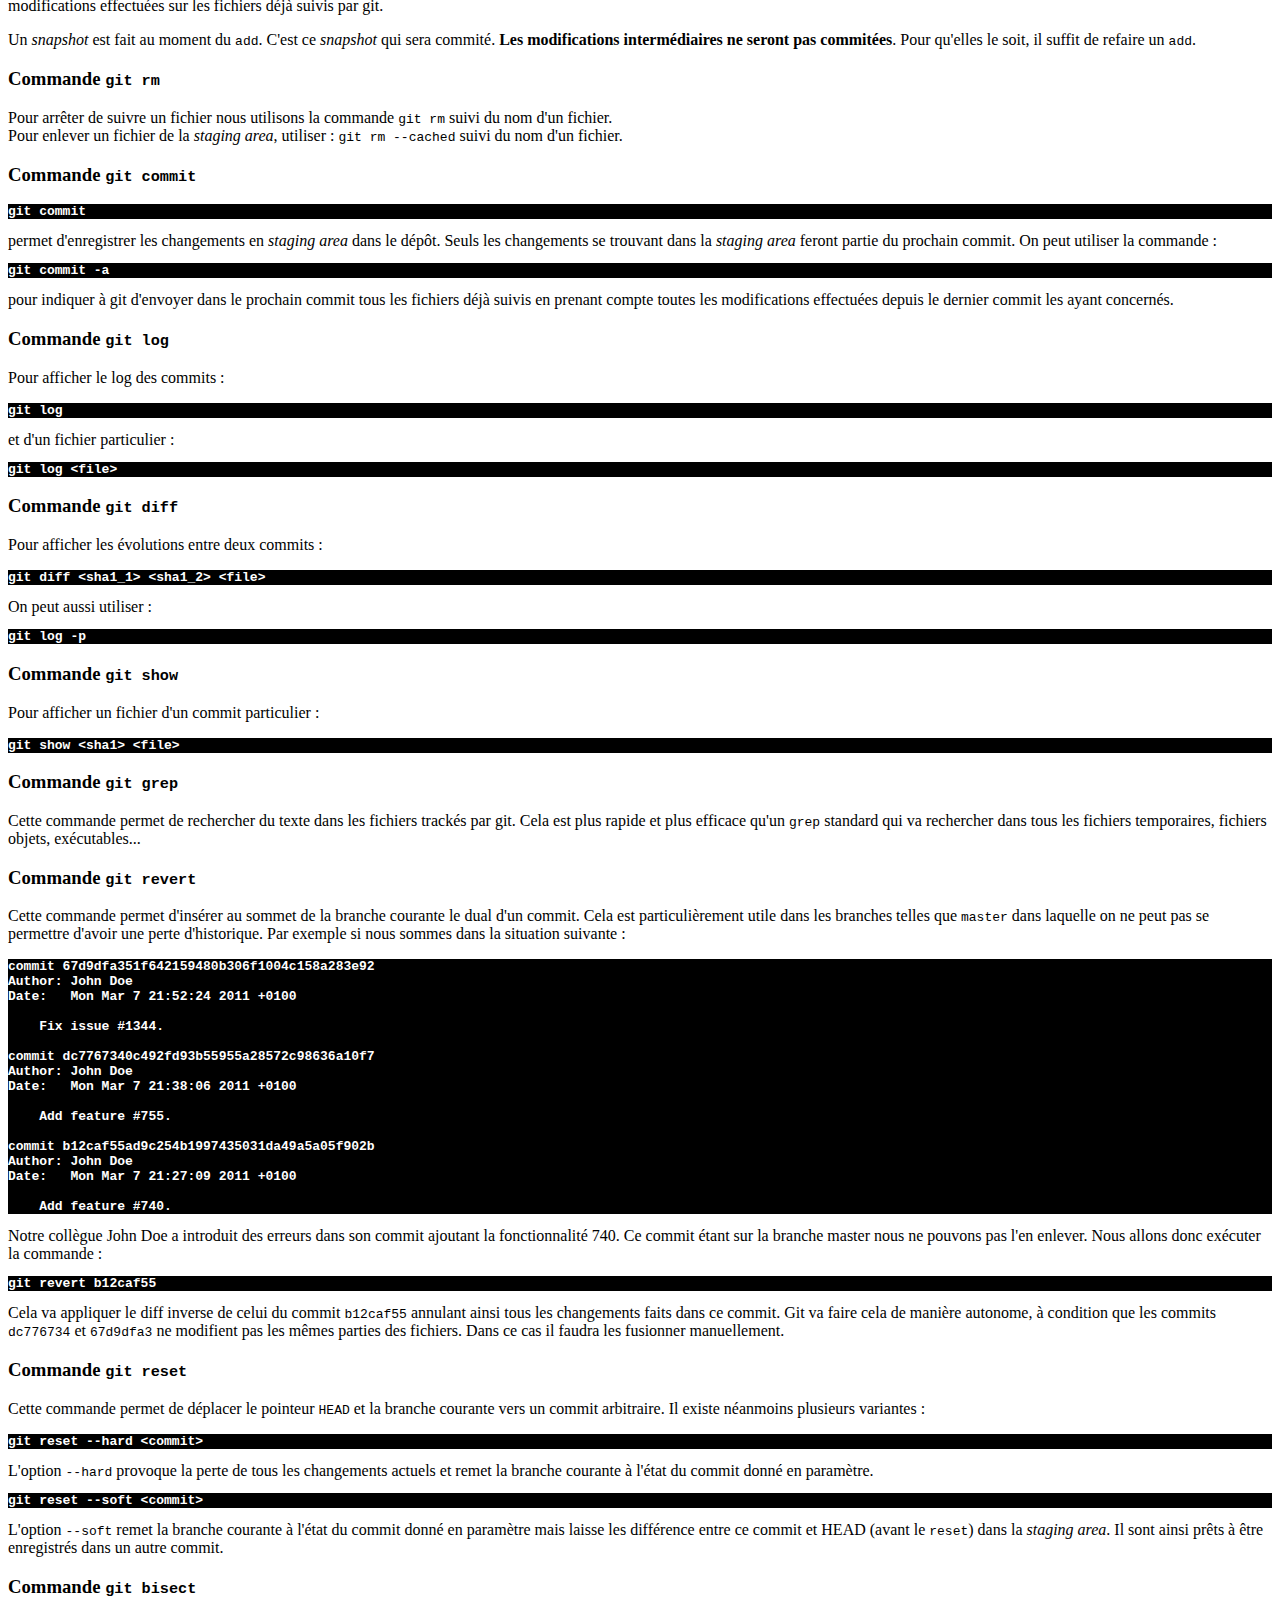
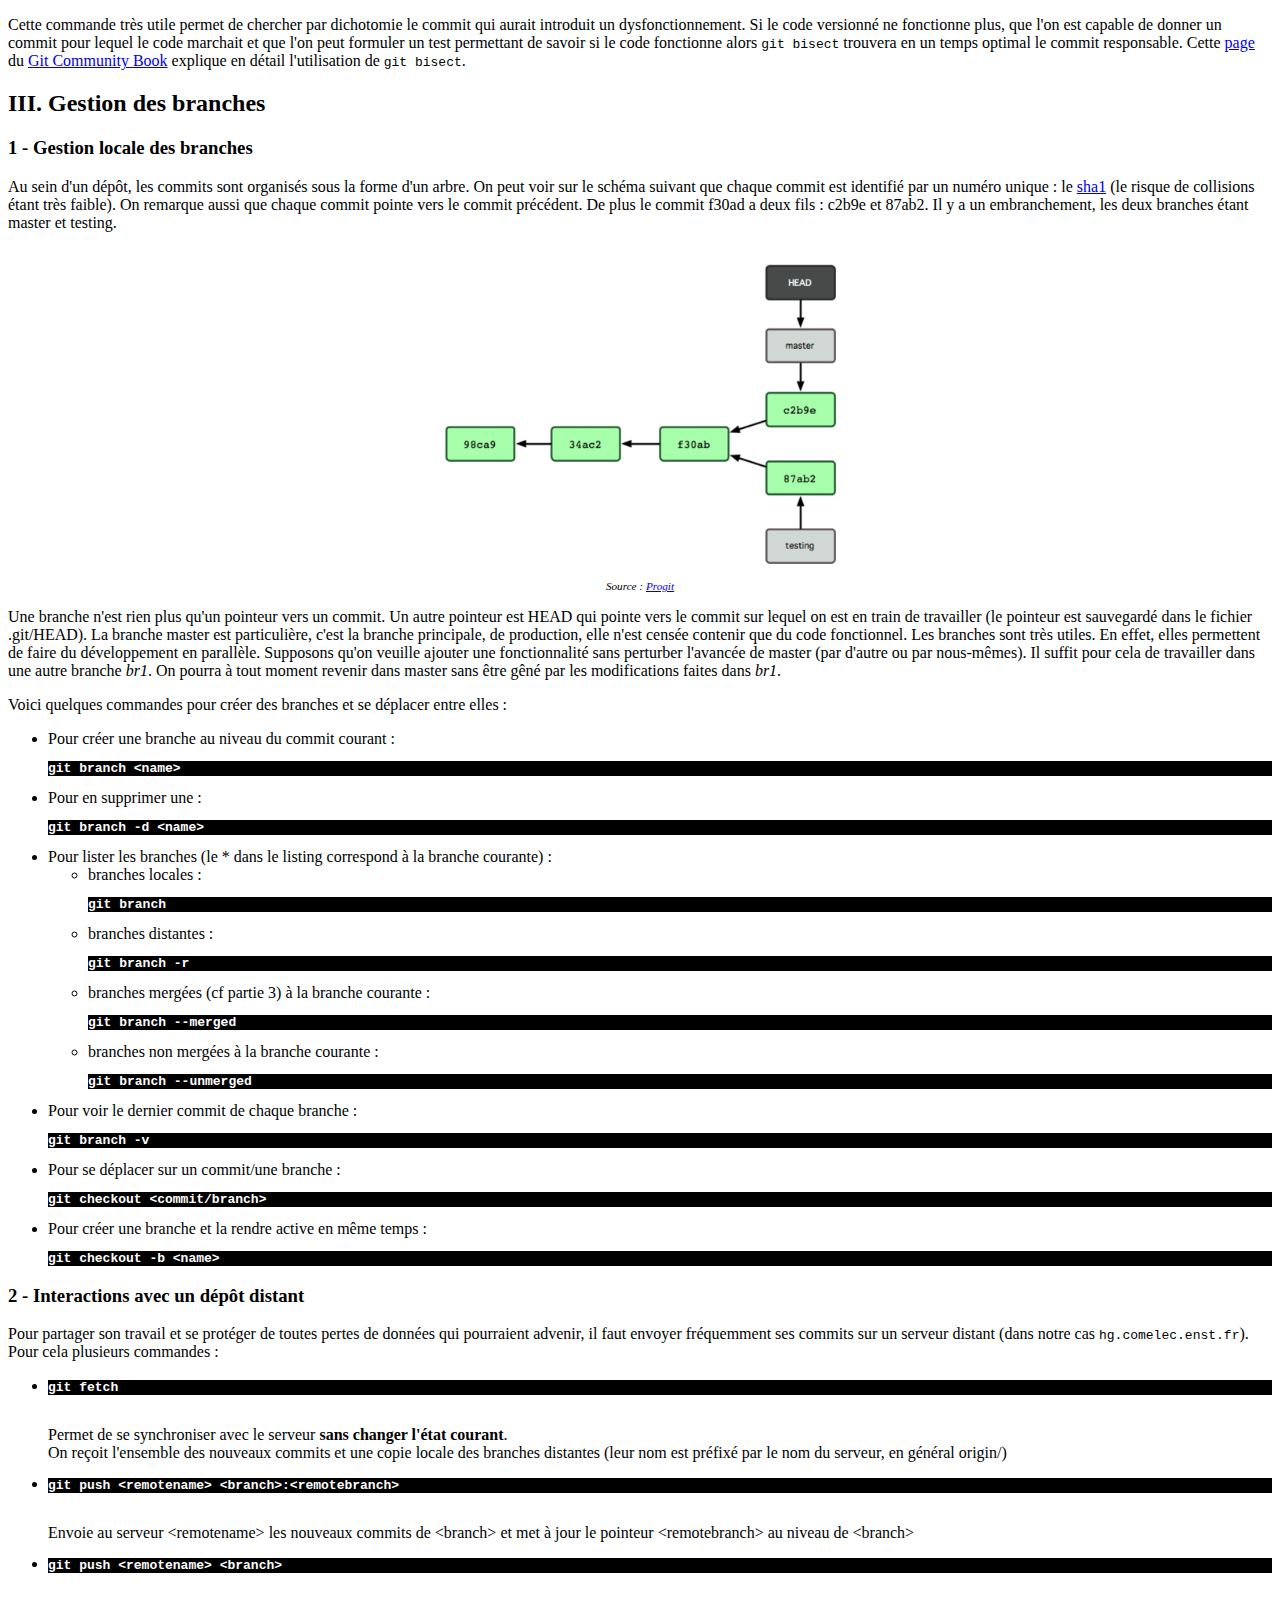
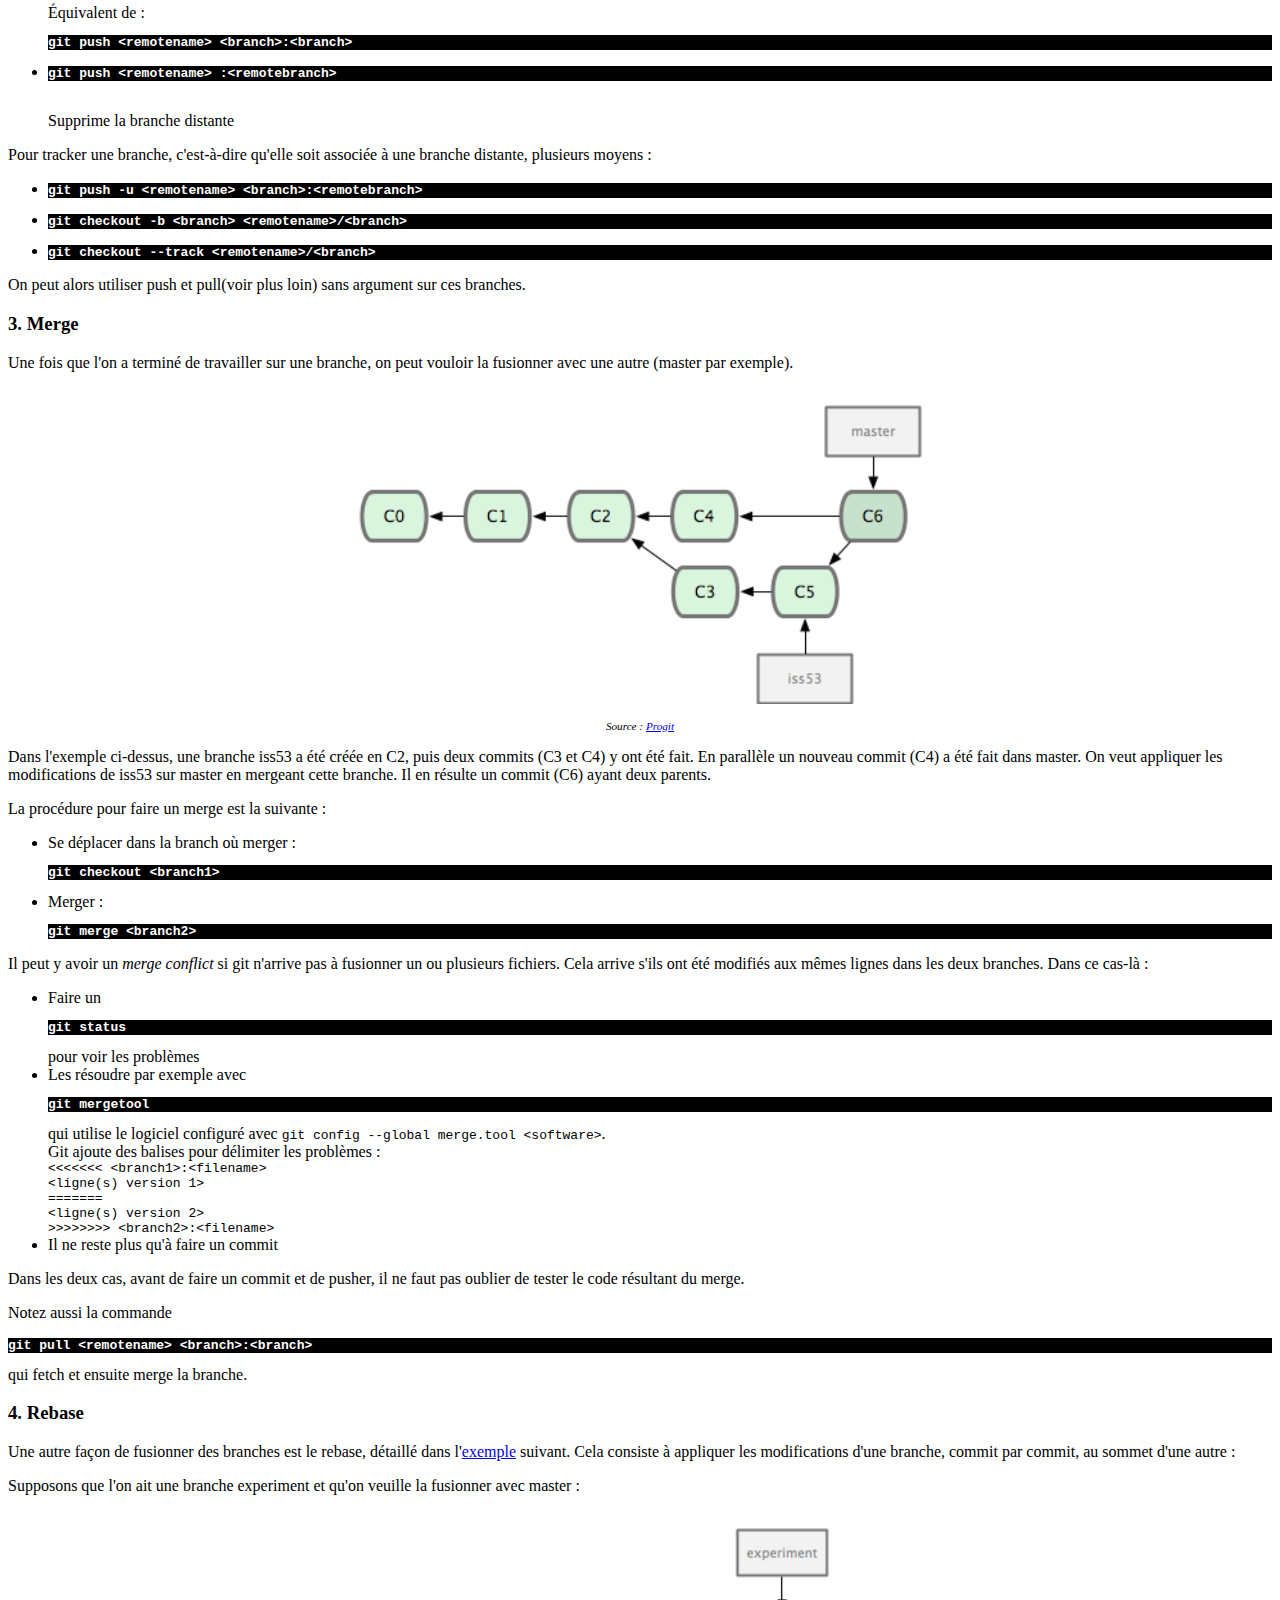
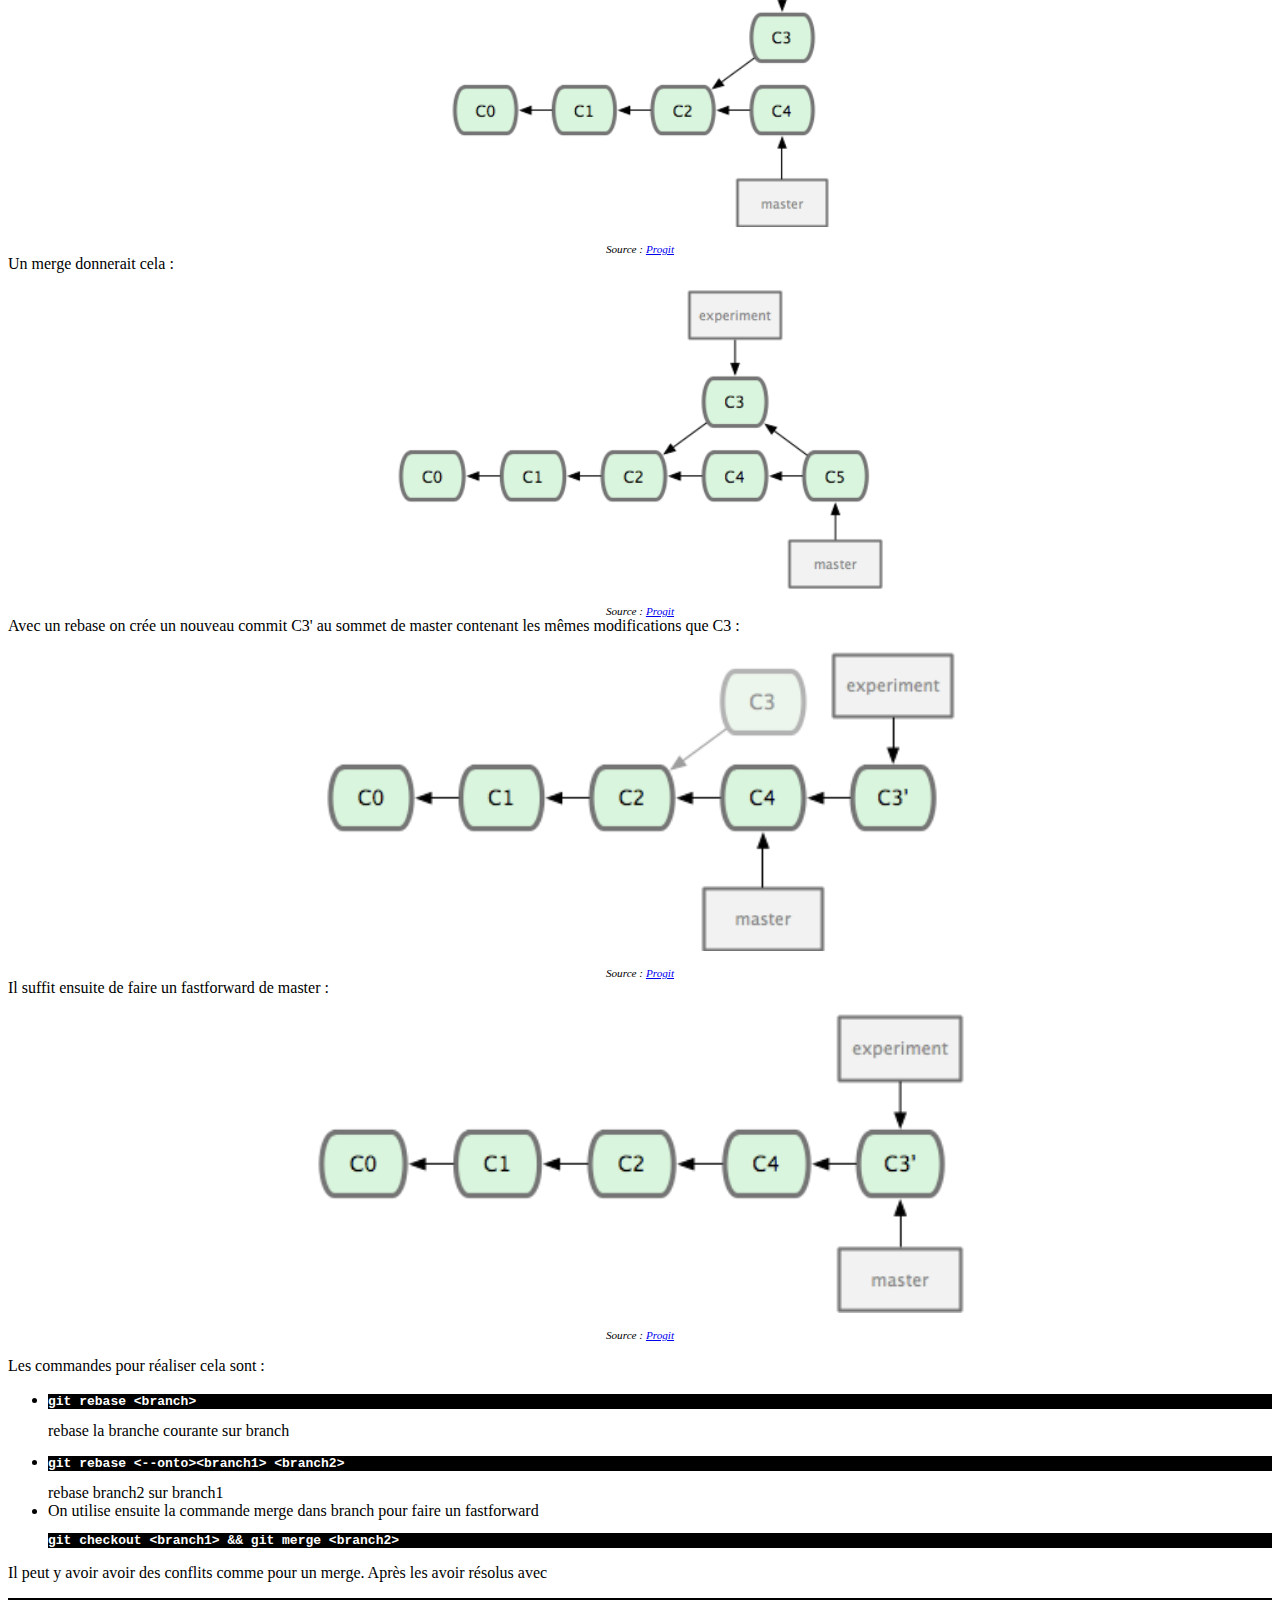
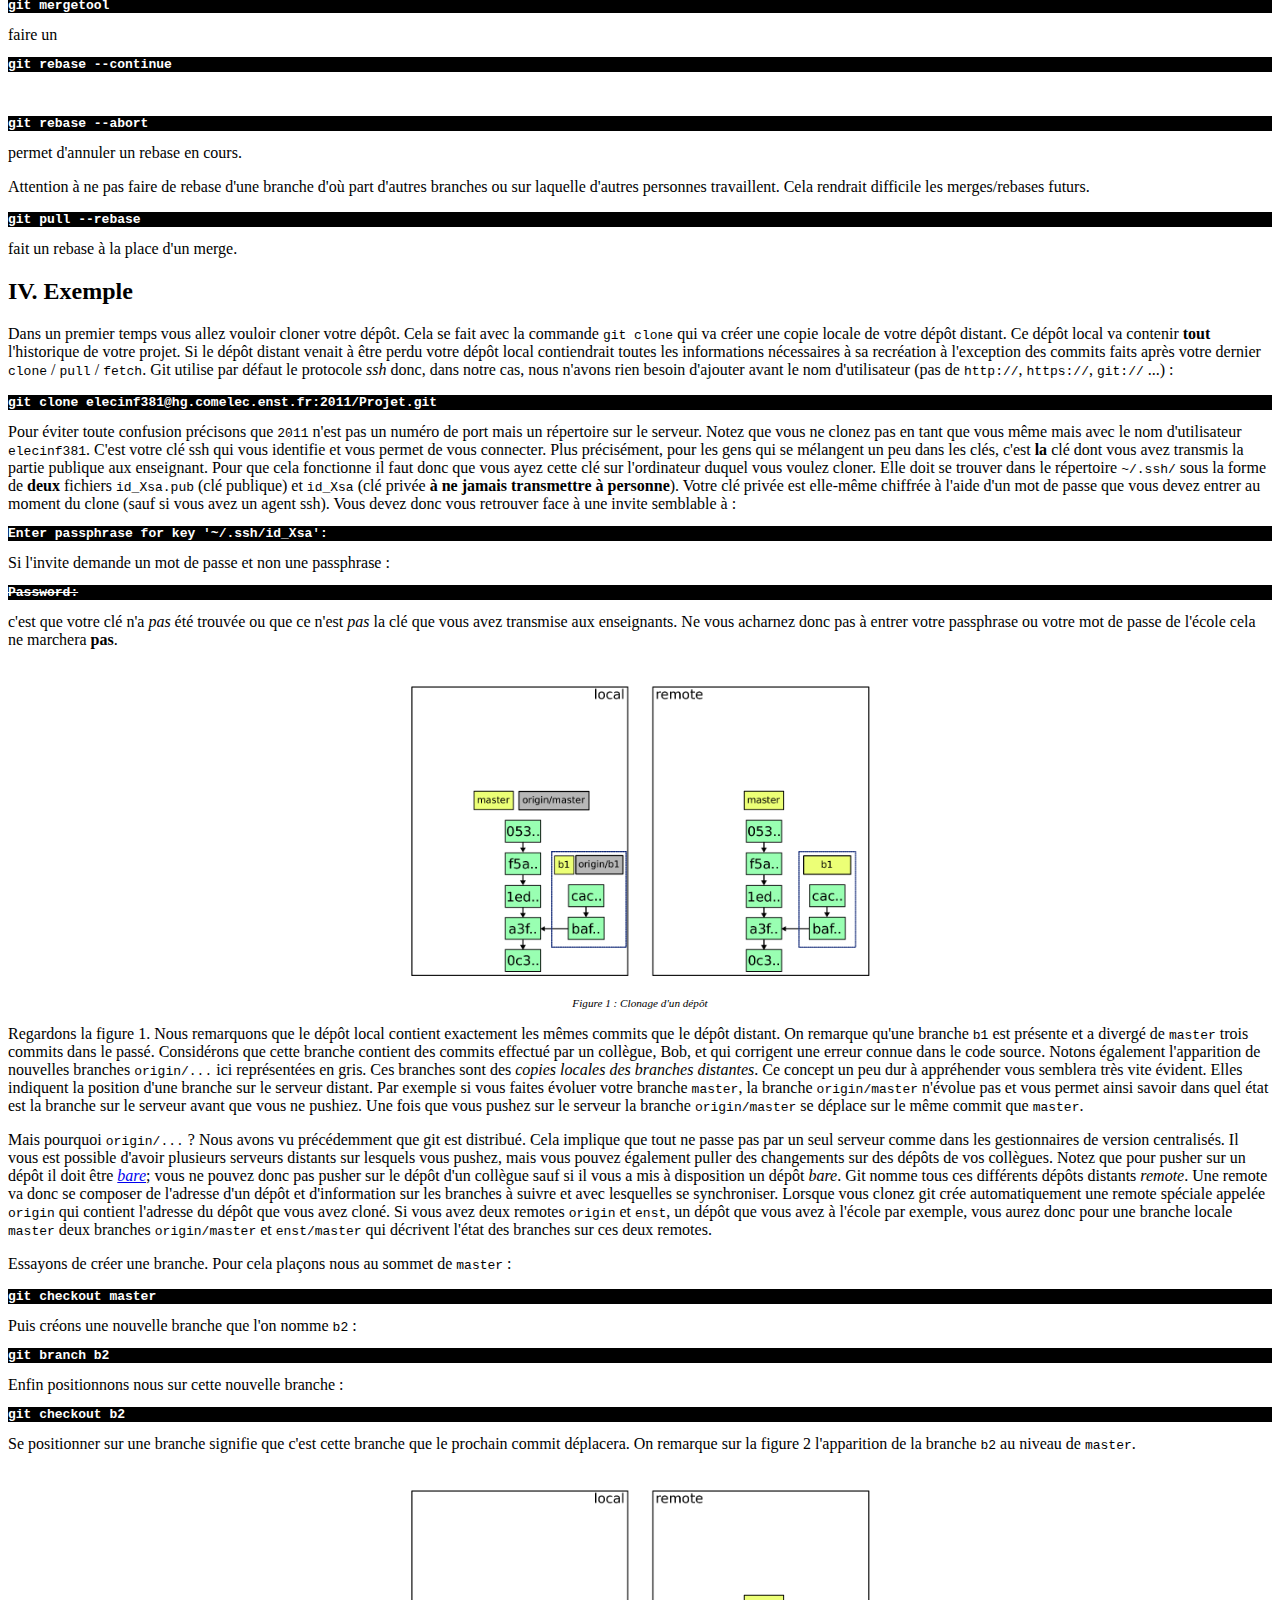
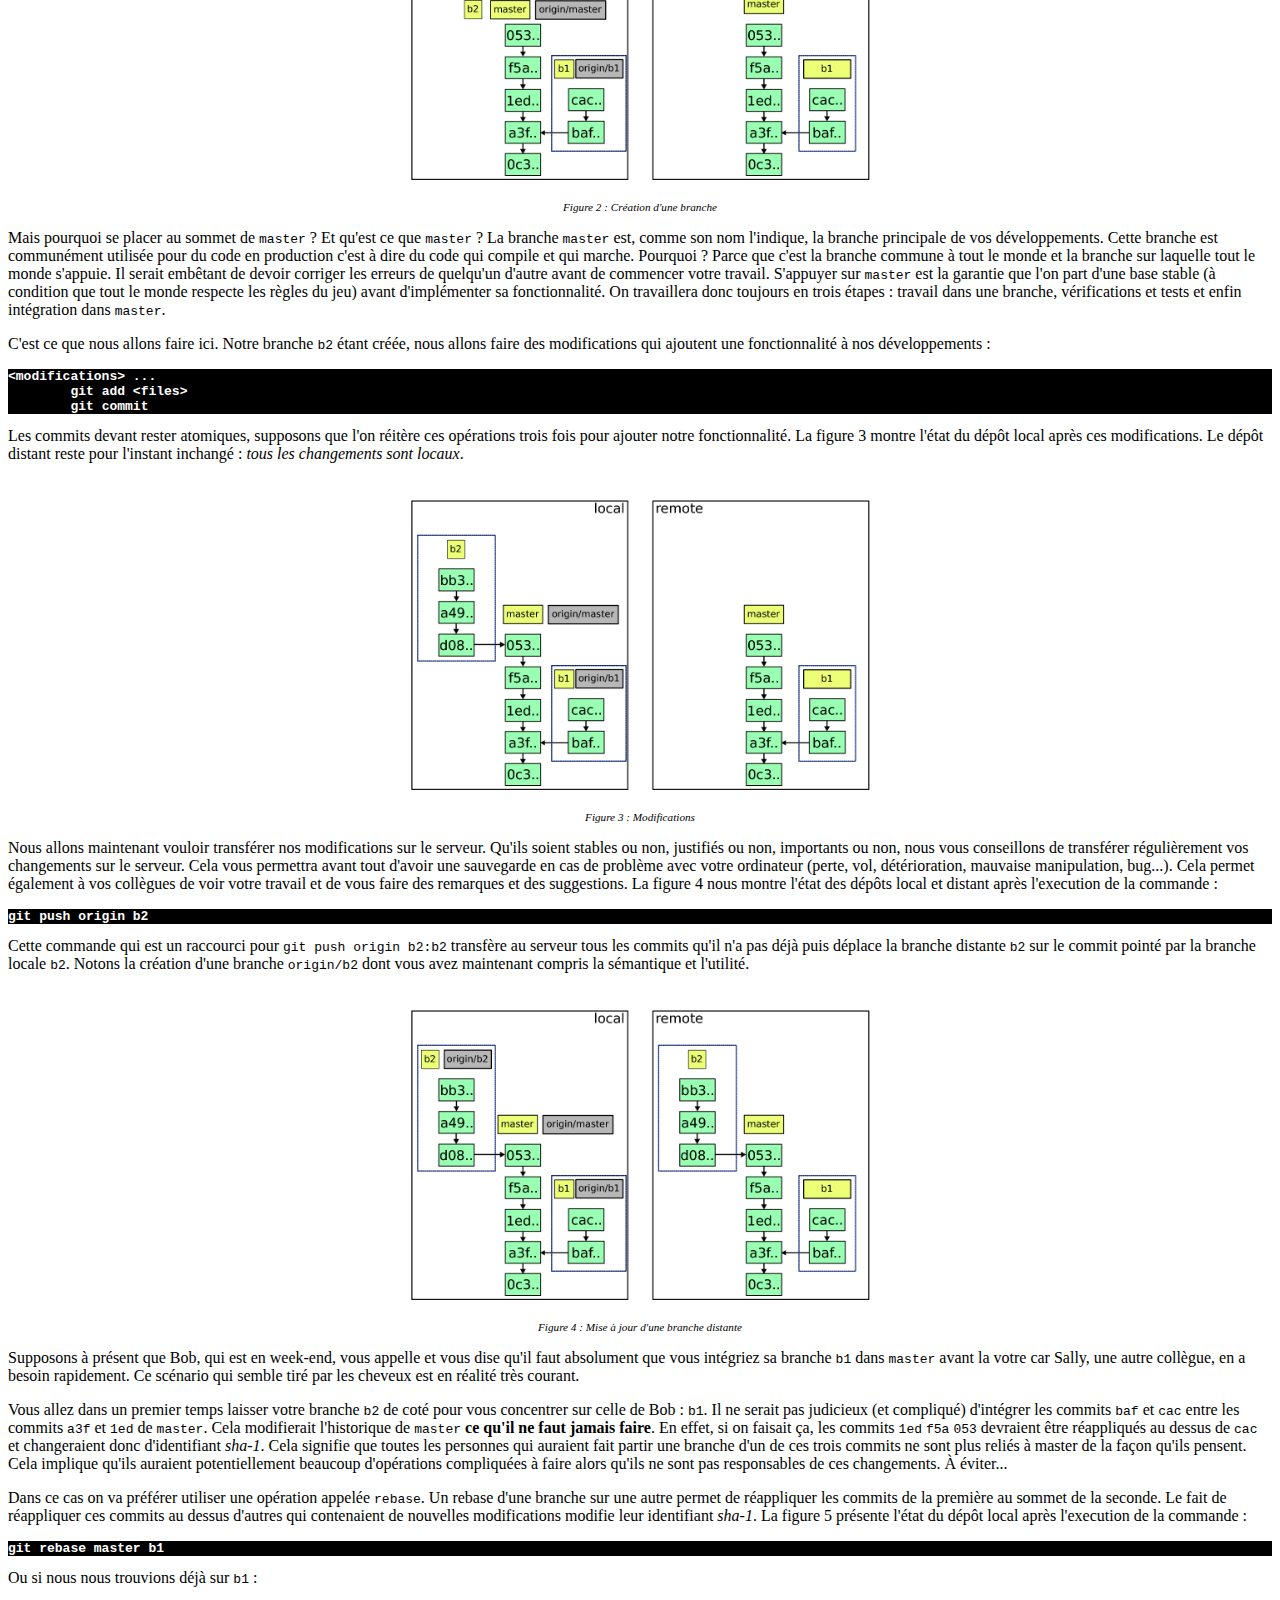
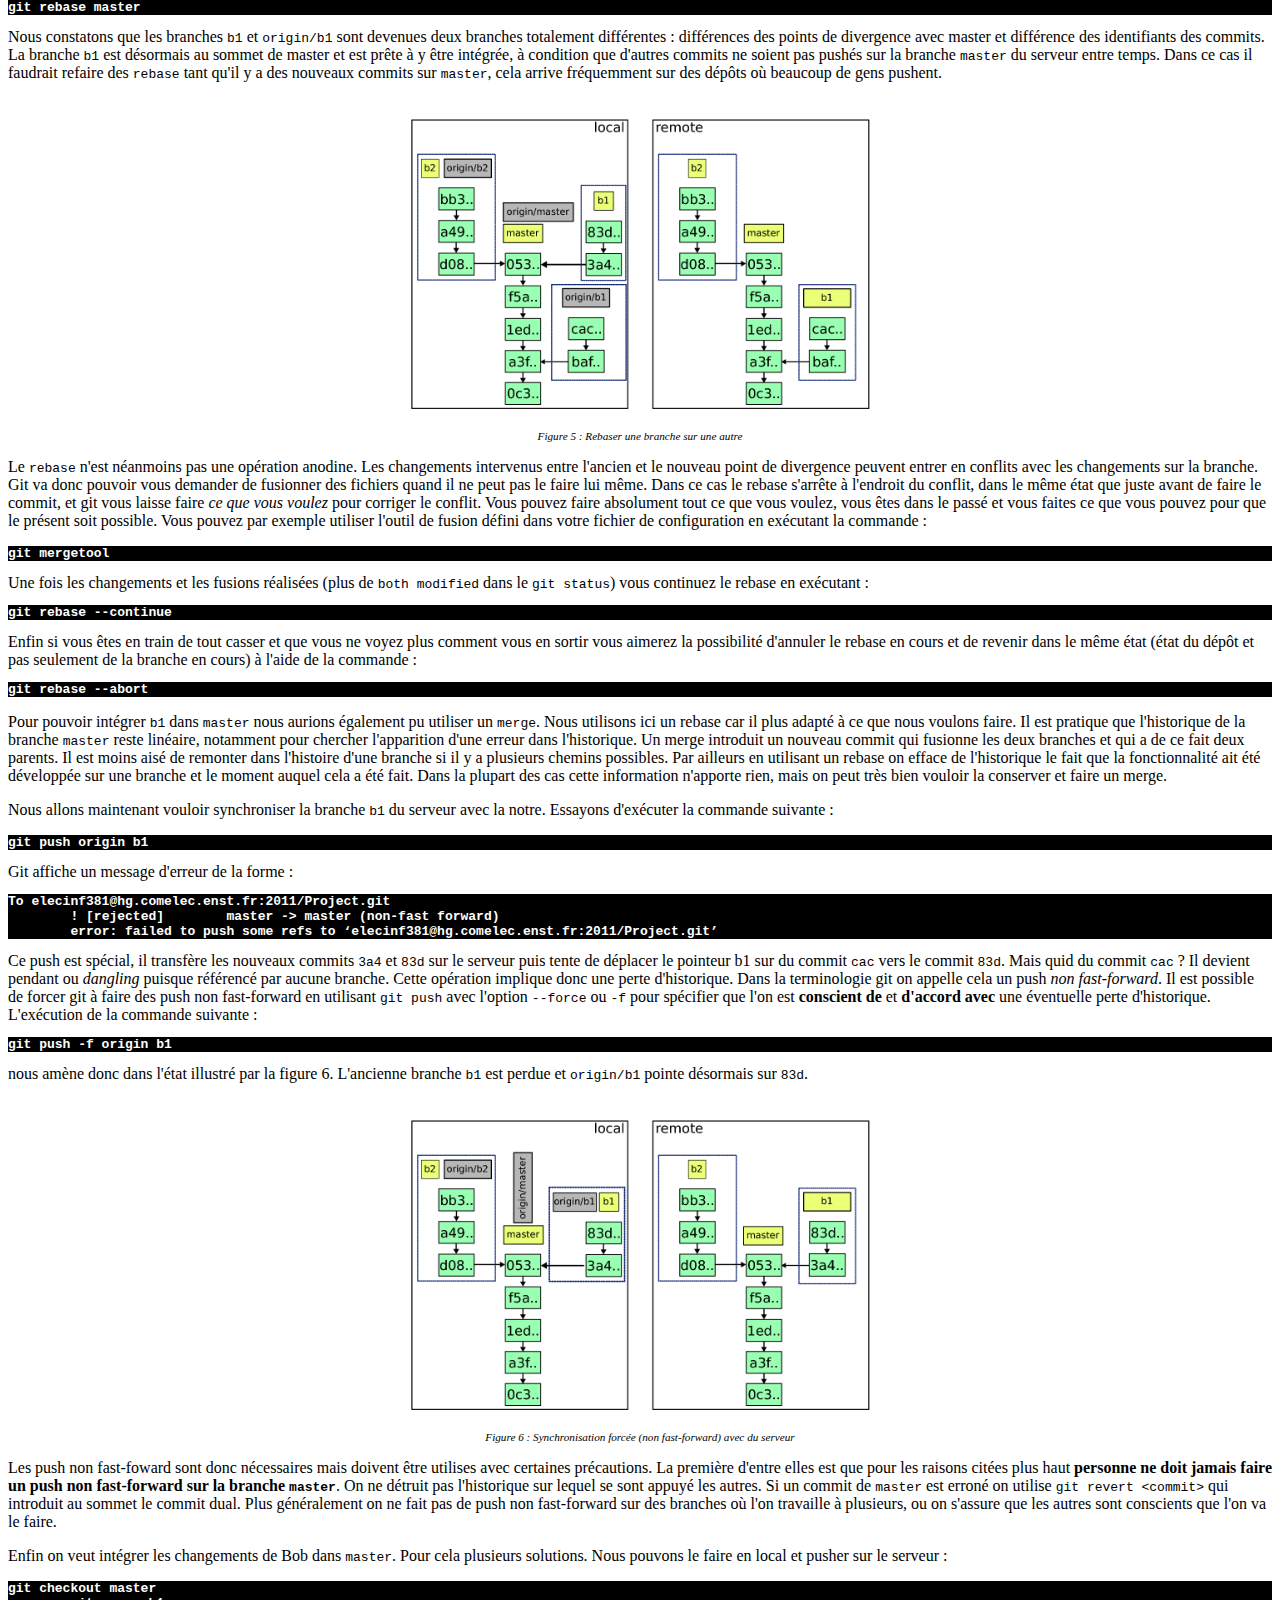
==== commit 6f1ac9ed: "Fixes, les gars vous abusez des fois ..." ====
--- a/git.html
+++ b/git.html
@@ -5,11 +5,15 @@
     <title>Tutoriel GIT</title>
     <style>
       img { height: 300px; margin: 1em auto; }
-      pre { background : black; color : white; font-weight: bold;}
+      pre { background: black; color: white; font-weight: bold;}
+      .image { text-align: center; }
+      .caption { font-style: italic; font-size: 0.7em; }
     </style>
   </head>
   <body>
 
+    <h1>Tutoriel GIT</h1>
+    <strong>Auteurs : </strong>Bertrand, Clément, Laurent et Vaibhav.
 
     <h2>Table des matières</h2>
     <ul>
@@ -22,89 +26,91 @@
 
 
     <h2 id="part1">I. Introduction</h2>
-    <h3 id="objectifs">Objectifs de la présentation</h3>
-     la fin de la présentation vous
+    <h3 id="objectifs">Objectifs du tutoriel</h3>
+     À la fin de ce tutoriel vous :
     <ul>
       <li>Saurez ce que sont les systèmes de gestions de versions (Concurrent Version System en anglais)</li>
       <li>Pourrez installer et configurer le système de gestion de version Git</li>
-      <li>Connaitrez les commandes de bases pour une utilisation quotidienne de Git</li>
+      <li>Connaîtrez les commandes de bases pour une utilisation quotidienne de Git</li>
       <li>Aurez la possibilité de travailler de manière flexible à l'aide des branches</li>
       <li>Ne serez pas perdu avec la cheat sheet et les pointeurs que nous vous fournissons</li>
     </ul>
     <h3 id="vocabulaire">Systèmes de gestions de versions : vocabulaire</h3>
     <p>Un logiciel de gestion de versions (VCS en anglais) permet de stocker les
-      différentes versions d'un ensemble de fichiers afin de faciliter 
+      différentes versions d'un ensemble de fichiers afin de faciliter
       l'évolutivité d'une production informatique.
       Par la suite nous utiliserons l'abréviation VCS pour désigner les logiciels
       de gestions de versions.
-      Certains termes sont spécifiques au monde des VCS ou à GIT et il est 
+      Certains termes sont spécifiques au monde des VCS ou à GIT et il est
       important de bien les comprendre pour pouvoir travailler efficacement :
     </p>
     <h4 >Commit et branche</h4>
-    <p>Le mot commit désigne à la fois la création d'une nouvelle version 
-      (lorsque c'est un verbe) et cette nouvelle version (lorsque c'est un nom). 
-      "Je commit" veut dire, j'entérine les changements que j'ai effectué et ils 
-      constituent une version. "Le deuxième commit de mon projet", désigne sa 
+    <p>Le mot commit désigne à la fois la création d'une nouvelle version
+      (lorsque c'est un verbe) et cette nouvelle version (lorsque c'est un nom).
+      "Je commit" veut dire, j'entérine les changements que j'ai effectué et ils
+      constituent une version. "Le deuxième commit de mon projet", désigne sa
       deuxième version. Les commits sont organisés en arbre et la figure suivante
       en donne un exemple :</p>
-    
-    <img src="./img/arbre1.png" style="margin:30px"/>
-    Source : progit.org
-    
-    <p>C0...C5 désignent des versions. Les flèches représentent des liens de 
-      parentés, entendons par là que C1 a été créé à partir de C0, C1 est 
+
+    <div class="image">
+      <img src="./img/arbre1.png" style="margin:30px"/>
+      <div class="caption">Source : <a href="http://progit.org/book">Progit</a></div>
+    </div>
+
+    <p>C0...C5 désignent des versions. Les flèches représentent des liens de
+      parentés, entendons par là que C1 a été créé à partir de C0, C1 est
       postérieur à C0.
       Au niveau de C2 le développement s'est divisé en deux branches : master et
-      iss53. Ces branches correspondent à la notion intuitive d'une branche d'un 
+      iss53. Ces branches correspondent à la notion intuitive d'une branche d'un
       arbre par exemple: la branche master va de C0
-      à C4. Ne prenez pas garde à la notation adoptée pour les branches, elle 
+      à C4. Ne prenez pas garde à la notation adoptée pour les branches, elle
       sera expliquée par la suite.</p>
-    
-    <h4>Dépot (Repository)</h4> 
+
+    <h4>Dépôt (Repository)</h4>
     <p>Désigne l'ensemble des fichiers conservés par le système de gestion de version.</p>
-    
-    <h4>Remote </h4> 
-    <p>Désigne un dépot distant (par opposition à un dépot local).</p>
-    
+
+    <h4>Remote </h4>
+    <p>Désigne un dépôt distant (par opposition à un dépôt local).</p>
+
     <h3 id="architecture">Systèmes de gestions de versions : architecture</h3>
     Le système de gestion de versions se déclinent en trois types :
     <ul>
       <li><strong>Local</strong> : le dépôt se situe uniquement sur la machine de
 	l'utilisateur</li>
-      <li><strong>Centralisé</strong> : les informations se situent sur un 
-	serveur central. L'information y est principalement située et le ou les 
+      <li><strong>Centralisé</strong> : les informations se situent sur un
+	serveur central. L'information y est principalement située et le ou les
 	utilisateurs doivent s'y connecter pour travailler</li>
-      <li><strong>Distribué</strong> : les informations sont stockées sur un 
-	ensemble de machines de manière distribuée. On peut reconstituer le 
-	contenu du projet à partir de n'importe quelle machine, il n'y a pas un 
-	point de faiblesse comme dans le cas de l'architecture centralisée.</li>      
+      <li><strong>Distribué</strong> : les informations sont stockées sur un
+	ensemble de machines de manière distribuée. On peut reconstituer le
+	contenu du projet à partir de n'importe quelle machine, il n'y a pas un
+	point de faiblesse comme dans le cas de l'architecture centralisée.</li>
     </ul>
-    A partir de maintenant nous nous intéresserons à Git qui est un système de 
+    A partir de maintenant nous nous intéresserons à Git qui est un système de
     gestion de versions distribué.
 
     <h3 id="git">Git : aperçu des possibilités</h3>
-    
-    Vous commencez certainement à deviner le fonctionnement des système de 
-    gestion de version, voici une partie des avantages qu'apporte Git aux 
+
+    Vous commencez certainement à deviner le fonctionnement des système de
+    gestion de version, voici une partie des avantages qu'apporte Git aux
     développeurs :
     <ul>
       <li>Possibilité de revenir en arrière dans le développement</li>
       <li>Possibilité de travailler en parallèle</li>
-      <li>Possibilité de travailler uniquement en local(par exemple sans 
+      <li>Possibilité de travailler uniquement en local(par exemple sans
 	internet) et de transmettre toutes les informations dans un second temps
       </li>
-      <li>Possibilité de débugger automatiquement pour localiser l'introduction 
+      <li>Possibilité de débugger automatiquement pour localiser l'introduction
 	d'un bug parmi l'arbre des commits</li>
       <li>...</li>
     </ul>
-    
+
     <h3 id="installer">Installer Git</h3>
-    Sous ubuntu ou debian il vous suffit d'installer le paquet git pour pouvoir 
+    Sous ubuntu ou debian il vous suffit d'installer le paquet git pour pouvoir
     disposer de toutes les fonctionnalités du logiciel.
     <pre>sudo aptitude install git</pre>
     Sous mac os X 10.6 git est déjà présent de base dans le système.
     <h3 id="configurer">Configurer Git</h3>
-    Git se configure soit en ligne de commande, soit directement dans un fichier 
+    Git se configure soit en ligne de commande, soit directement dans un fichier
     de config qui se trouve dans votre home : .gitconfig.
     En voici un exemple :
     <pre>
@@ -113,39 +119,42 @@
       email = laurent.charignon@telecom-paristech.fr
       [core]
       editor = vim
-      
+
       [alias]
       co = checkout
       br = branch
       st = status
       a  = add</pre>
-    
-    
+
+
     Ici il faut comprendre que mon nom et mon email sont spécifiés, que j'utilise
     vim et que j'utilise des alias pour quatre commandes.
-    Pour modifier ce fichier par le biais de la ligne de commande on utilise la 
+    Pour modifier ce fichier par le biais de la ligne de commande on utilise la
     commande git config avec la syntaxe suivante :
     <pre>git config --global catégorie.champ valeur</pre>
     par exemple :
     <pre>git config --global user.name "Laurent Charignon"</pre>
-    L'option --global permet de faire que le choix s'applique à tous les projets 
-    que l'on utilise. Si vous voulez faire des configurations spécifiques à un 
+    L'option --global permet de faire que le choix s'applique à tous les projets
+    que l'on utilise. Si vous voulez faire des configurations spécifiques à un
     projet vous pouvez retirer cette option.
-    <code>man git config</code> fournit une liste de toutes les options 
+    <code>man git config</code> fournit une liste de toutes les options
     configurables avec la syntaxe mentionnée ci-dessus.
-    
+
     <h3 id="gui">Interface graphique pour visualiser les branches</h3>
-    <p>Vous pouvez utiliser différentes interfaces graphiques pour visualiser 
+    <p>Vous pouvez utiliser différentes interfaces graphiques pour visualiser
       l'arbre des commits. En voici deux exemples :
     </p>
-    <p>gitk et son interface Tk :</p>
-    <img src="./img/gitk.png"  style="height:100%"  />
-    
-    <p>qgit et son interface Qt :</p>
-    
-    <img src="./img/qgit.png" style="height:100%" />
-
-    
+
+    <div class="image">
+      <img src="./img/gitk.png"  style="height:100%"  />
+      <div class="caption">Gitk et son interface Tk</div>
+    </div>
+
+    <div class="image">
+      <img src="./img/qgit.png" style="height:100%" />
+      <div class="caption">Qgit et son interface Qt</div>
+    </div>
+
     <h2 id="part2">II. Commandes de base</h2>
     <h3>Commande <code>git clone</code></h3>
 
@@ -157,7 +166,7 @@
     <pre>git clone &lt;URL&gt;</pre>
 
     <p> par exemple : <code>git clone elecinf381@hg.comelec.enst.fr:2011/PrenomNom.git</code>
-      Notre machine contient une copie du dépot distant. Maintenant, si nous
+      Notre machine contient une copie du dépôt distant. Maintenant, si nous
       voulons ajouter un nouveau fichier à notre projet, nous créons le
       fichier, par exemple <code>EthernetDriver.c</code>, mais git ne sait
       rien sur ce fichier. L'état actuel du fichier est dit
@@ -191,7 +200,7 @@
       commande <code>git add &lt;file&gt;</code> Après cela, git commencera
       le suivi de ce fichier et le statut de ce fichier passera de
       <em>untracked</em> à <em>tracked</em>.  Lors d'un changement du
-      contenu de ce fichier git detecte ce changement et le fichier passe
+      contenu de ce fichier git détecte ce changement et le fichier passe
       dans l'état <em>modified</em> Après avoir fait tous les changements,
       nous devons tester nos modifications et une fois satisfaits nous
       pouvons procéder à l'enregistrement de ces changements. C'est ce que
@@ -203,8 +212,8 @@
       modifications effectuées sur les fichiers déjà suivis par git.
     </p>
     <p>
-      Un <em>snapshot</em> est fait au moment du <code>add</code>. C'est ce 
-      <em>snapshot</em> qui sera commité. <strong>Les modifications 
+      Un <em>snapshot</em> est fait au moment du <code>add</code>. C'est ce
+      <em>snapshot</em> qui sera commité. <strong>Les modifications
       intermédiaires ne seront pas commitées</strong>. Pour qu'elles le soit, il
       suffit de refaire un <code>add</code>.
     </p>
@@ -255,19 +264,83 @@
 
     <h3>Commande <code>git grep</code></h3>
     <p>
-      Pour faire un <code>grep</code> dans les fichiers trackés.
+      Cette commande permet de rechercher du texte dans les fichiers
+      trackés par git. Cela est plus rapide et plus efficace
+      qu'un <code>grep</code> standard qui va rechercher dans tous les
+      fichiers temporaires, fichiers objets, exécutables...
     </p>
 
     <h3>Commande <code>git revert</code></h3>
     <p>
+      Cette commande permet d'insérer au sommet de la branche courante
+      le dual d'un commit. Cela est particulièrement utile dans les
+      branches telles que <code>master</code> dans laquelle on ne peut
+      pas se permettre d'avoir une perte d'historique. Par exemple si
+      nous sommes dans la situation suivante :
+
+<pre>commit 67d9dfa351f642159480b306f1004c158a283e92
+Author: John Doe <doe@enst.fr>
+Date:   Mon Mar 7 21:52:24 2011 +0100
+
+    Fix issue #1344.
+
+commit dc7767340c492fd93b55955a28572c98636a10f7
+Author: John Doe <doe@enst.fr>
+Date:   Mon Mar 7 21:38:06 2011 +0100
+
+    Add feature #755.
+
+commit b12caf55ad9c254b1997435031da49a5a05f902b
+Author: John Doe <doe@enst.fr>
+Date:   Mon Mar 7 21:27:09 2011 +0100
+
+    Add feature #740.</pre>
+
+       Notre collègue John Doe a introduit des erreurs dans son commit
+       ajoutant la fonctionnalité 740. Ce commit étant sur la branche
+       master nous ne pouvons pas l'en enlever. Nous allons donc
+       exécuter la commande :
+
+<pre>git revert b12caf55</pre>
+
+      Cela va appliquer le diff inverse de celui du
+      commit <code>b12caf55</code> annulant ainsi tous les changements
+      faits dans ce commit. Git va faire cela de manière autonome, à
+      condition que les commits <code>dc776734</code>
+      et <code>67d9dfa3</code> ne modifient pas les mêmes parties des
+      fichiers. Dans ce cas il faudra les fusionner manuellement.
+
     </p>
 
     <h3>Commande <code>git reset</code></h3>
     <p>
+      Cette commande permet de déplacer le pointeur <code>HEAD</code>
+      et la branche courante vers un commit arbitraire. Il existe
+      néanmoins plusieurs variantes :
+      <pre>git reset --hard &lt;commit&gt;</pre>
+      L'option <code>--hard</code> provoque la perte de tous les
+      changements actuels et remet la branche courante à l'état du
+      commit donné en paramètre.
+      <pre>git reset --soft &lt;commit&gt;</pre>
+      L'option <code>--soft</code> remet la branche courante à l'état
+      du commit donné en paramètre mais laisse les différence entre ce
+      commit et HEAD (avant le <code>reset</code>) dans la <em>staging
+      area</em>. Il sont ainsi prêts à être enregistrés dans un autre
+      commit.
     </p>
 
     <h3>Commande <code>git bisect</code></h3>
     <p>
+      Cette commande très utile permet de chercher par dichotomie le
+      commit qui aurait introduit un dysfonctionnement. Si le code
+      versionné ne fonctionne plus, que l'on est capable de donner un
+      commit pour lequel le code marchait et que l'on peut formuler un
+      test permettant de savoir si le code fonctionne alors
+      <code>git bisect</code> trouvera en un temps optimal le commit
+      responsable. Cette <a href="http://book.git-scm.com/5_finding_issues_-_git_bisect.html">page</a>
+      du <a href="http://book.git-scm.com/index.html">Git Community
+      Book</a> explique en détail l'utilisation de <code>git
+      bisect</code>.
     </p>
 
 
@@ -283,8 +356,10 @@
       c2b9e et 87ab2. Il y a un embranchement, les deux branches étant master et
       testing.</p>
 
-    <p><img src="img/Branch1.png" alt="Branches" />
-      <br />Source : <a href="http://progit.org/book">Progit</a></p>
+    <div class="image">
+      <img src="img/Branch1.png" alt="Branches"/>
+      <div class="caption">Source : <a href="http://progit.org/book">Progit</a></div>
+    </div>
 
     <p>Une branche n'est rien plus qu'un pointeur vers un commit. Un autre
       pointeur est HEAD qui pointe vers le commit sur lequel on est en train
@@ -294,7 +369,7 @@
       Les branches sont très utiles. En effet, elles permettent de faire du
       développement en parallèle. Supposons qu'on veuille ajouter une
       fonctionnalité sans perturber l'avancée de master (par d'autre ou par
-      nous-même). Il suffit pour cela de travailler dans une autre branche <em>br1</em>.
+      nous-mêmes). Il suffit pour cela de travailler dans une autre branche <em>br1</em>.
       On pourra à tout moment revenir dans master sans être gêné par les
       modifications faites dans <em>br1</em>.</p>
 
@@ -371,13 +446,15 @@
     <p>Une fois que l'on a terminé de travailler sur une branche, on peut
       vouloir la fusionner avec une autre (master par exemple). </p>
 
-    <p><img src="img/Merge.png" alt="Merge" />
-      <br />Source : <a href="http://progit.org/book">Progit</a></p>
+    <div class="image">
+      <img src="img/Merge.png" alt="Merge"/>
+      <div class="caption">Source : <a href="http://progit.org/book">Progit</a></div>
+    </div>
 
     <p> Dans l'exemple ci-dessus, une branche iss53 a été créée en C2, puis
       deux commits (C3 et C4) y ont été fait. En parallèle un nouveau commit
       (C4) a été fait dans master. On veut appliquer les modifications de iss53
-      sur master en mergant cette branche. Il en résulte un commit (C6) ayant
+      sur master en mergeant cette branche. Il en résulte un commit (C6) ayant
       deux parents.</p>
 
     <p> La procédure pour faire un merge est la suivante :
@@ -422,17 +499,28 @@
 
     <p>
       Supposons que l'on ait une branche experiment et qu'on veuille la
-      fusionner avec master : <br />
-      <img src="img/Rebase0.png" alt="Original" /><br />
-      Un merge donnerait cela :<br />
-      <img src="img/Reb_merge.png" alt="Merge" /><br />
+      fusionner avec master :
+      <div class="image">
+        <img src="img/Rebase0.png" alt="Original" />
+        <div class="caption">Source : <a href="http://progit.org/book">Progit</a></div>
+      </div>
+      Un merge donnerait cela :
+      <div class="image">
+        <img src="img/Reb_merge.png" alt="Merge" />
+        <div class="caption">Source : <a href="http://progit.org/book">Progit</a></div>
+      </div>
       Avec un rebase on crée un nouveau commit C3' au sommet de master
-      contenant les mêmes modifications que C3<br />
-      <img src="img/Rebase.png" alt="Rebase" /><br />
-      Il suffit ensuite de faire un fastforward de master <br />
-      <img src="img/Rebased.png" alt="Rebased" /><br />
-      Source : <a href="http://progit.org/book">Progit</a>
-      </p>
+      contenant les mêmes modifications que C3 :
+      <div class="image">
+        <img src="img/Rebase.png" alt="Rebase" />
+        <div class="caption">Source : <a href="http://progit.org/book">Progit</a></div>
+      </div>
+      Il suffit ensuite de faire un fastforward de master :
+      <div class="image">
+        <img src="img/Rebased.png" alt="Rebased" />
+        <div class="caption">Source : <a href="http://progit.org/book">Progit</a></div>
+      </div>
+    </p>
 
     <p> Les commandes pour réaliser cela sont :
       <ul>
@@ -507,7 +595,7 @@
     </p>
 
     <div class="image">
-      <img src="img/2.png" alt="" />
+      <img src="img/2.png" alt="Clonage d'un dépôt" />
       <div class="caption">Figure 1 : Clonage d'un dépôt</div>
     </div>
 
@@ -577,7 +665,7 @@
     </p>
 
     <div class="image">
-      <img src="img/3.png" alt="" />
+      <img src="img/3.png" alt="Création d'une branche" />
       <div class="caption">Figure 2 : Création d'une branche</div>
     </div>
 
@@ -617,7 +705,7 @@
     </p>
 
     <div class="image">
-      <img src="img/3-quad.png" alt="" />
+      <img src="img/3-quad.png" alt="Modifications" />
       <div class="caption">Figure 3 : Modifications</div>
     </div>
 
@@ -644,7 +732,7 @@
     </p>
 
     <div class="image">
-      <img src="img/4.png" alt="" />
+      <img src="img/4.png" alt="Mise à jour d'une branche distante" />
       <div class="caption">Figure 4 : Mise à jour d'une branche distante</div>
     </div>
 
@@ -705,7 +793,7 @@
     </p>
 
     <div class="image">
-      <img src="img/5.png" alt="" />
+      <img src="img/5.png" alt="Rebaser une branche sur une autre" />
       <div class="caption">Figure 5 : Rebaser une branche sur une autre</div>
     </div>
 
@@ -795,7 +883,7 @@
     </p>
 
     <div class="image">
-      <img src="img/6.png" alt="" />
+      <img src="img/6.png" alt="Synchronisation forcée (non fast-forward) avec du serveur" />
       <div class="caption">Figure 6 : Synchronisation forcée (non fast-forward) avec du serveur</div>
     </div>
 
@@ -866,13 +954,13 @@
     </p>
 
     <div class="image">
-      <img src="img/7.png" alt="" />
+      <img src="img/7.png" alt="Intégration des changements de b1 dans master sur le serveur" />
       <div class="caption">Figure 7 : Intégration des changements
         de <code>b1</code> dans <code>master</code> sur le serveur</div>
     </div>
 
     <div class="image">
-      <img src="img/8.png" alt="" />
+      <img src="img/8.png" alt="Suppression des branches et synchronisation avec la branche master distante" />
       <div class="caption">Figure 8 : Suppression des branches et
         synchronisation avec la branche <code>master</code>
         distante</div>
@@ -894,7 +982,7 @@
     </p>
 
     <div class="image">
-      <img src="img/9.png" alt="" />
+      <img src="img/9.png" alt="Mise à jour de b2 sur le dépôt distant" />
       <div class="caption">Figure 9 : Mise à jour de <code>b2</code> sur le dépôt distant</div>
     </div>
 
@@ -917,7 +1005,7 @@
     </p>
 
     <div class="image">
-      <img src="img/10.png" alt="" />
+      <img src="img/10.png" alt="Intégration de b2 dans master" />
       <div class="caption">Figure 10 : Intégration de <code>b2</code>
         dans <code>master</code></div>
     </div>
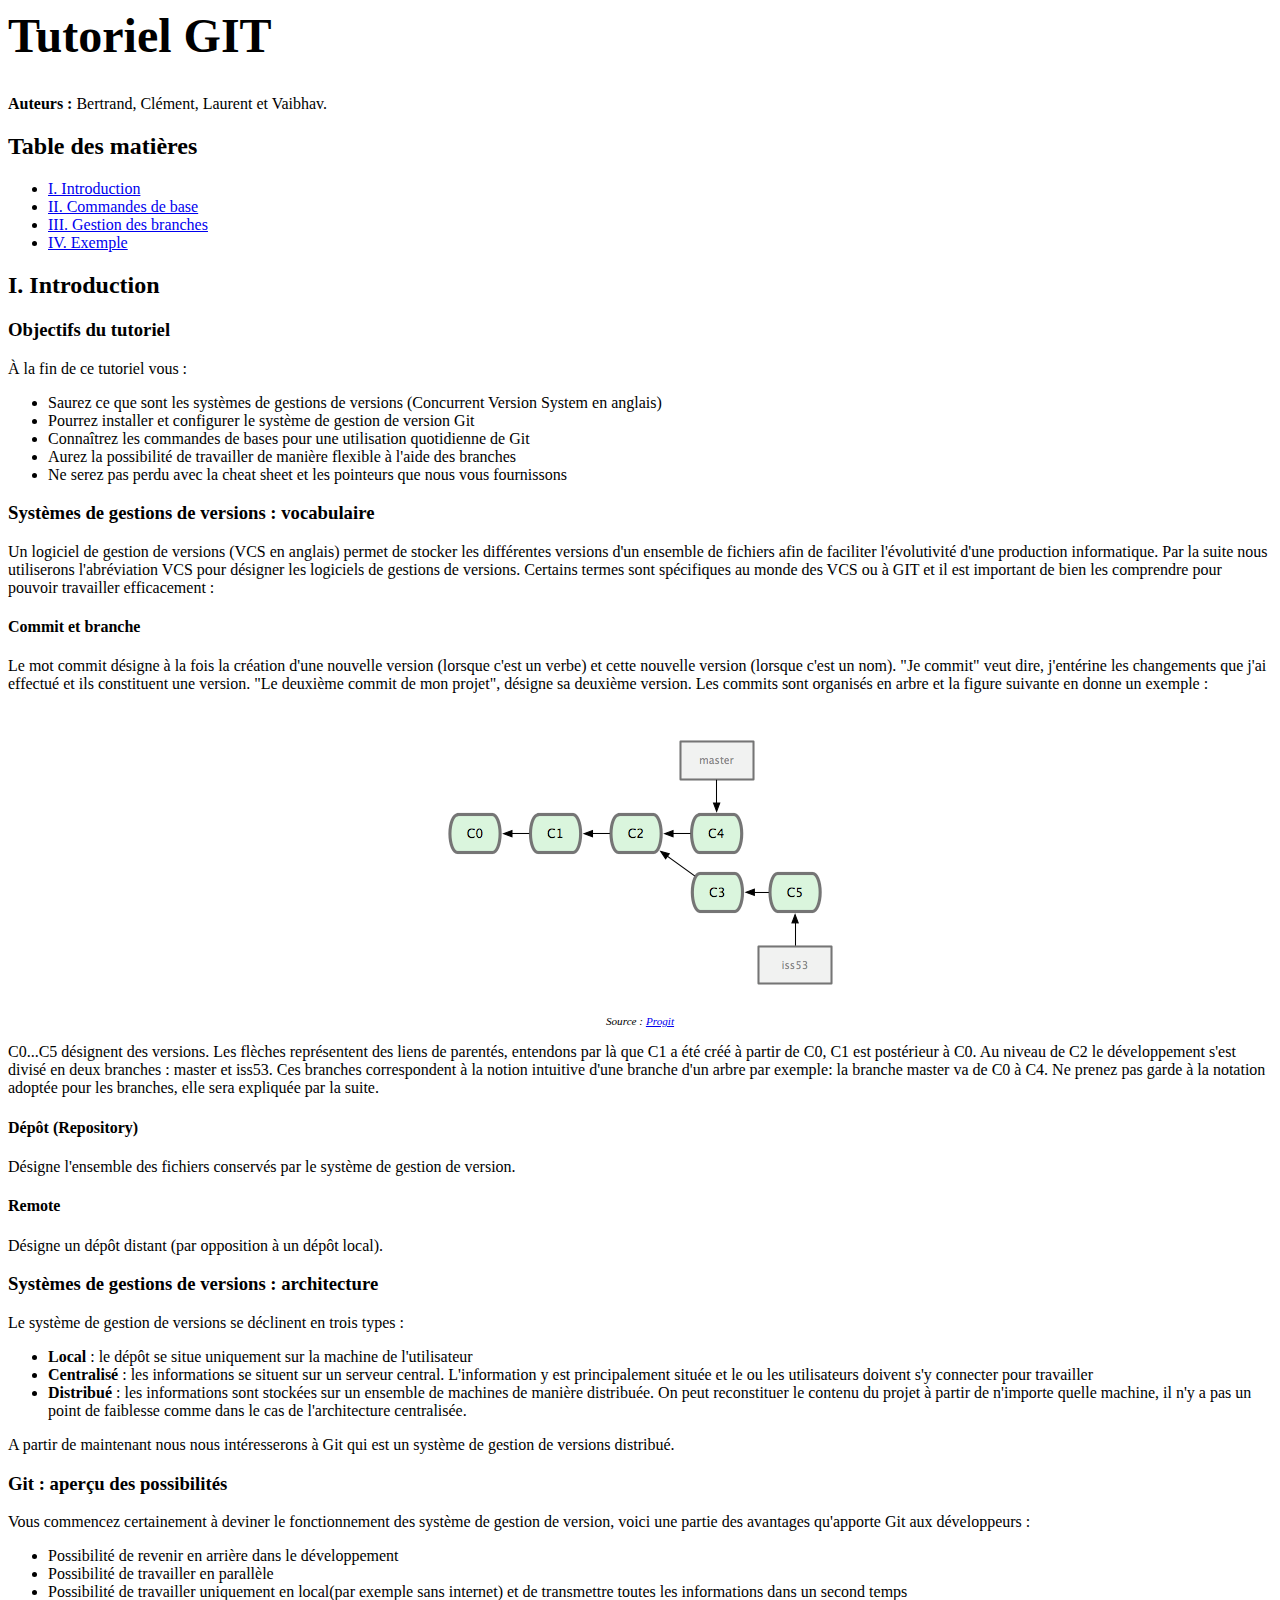
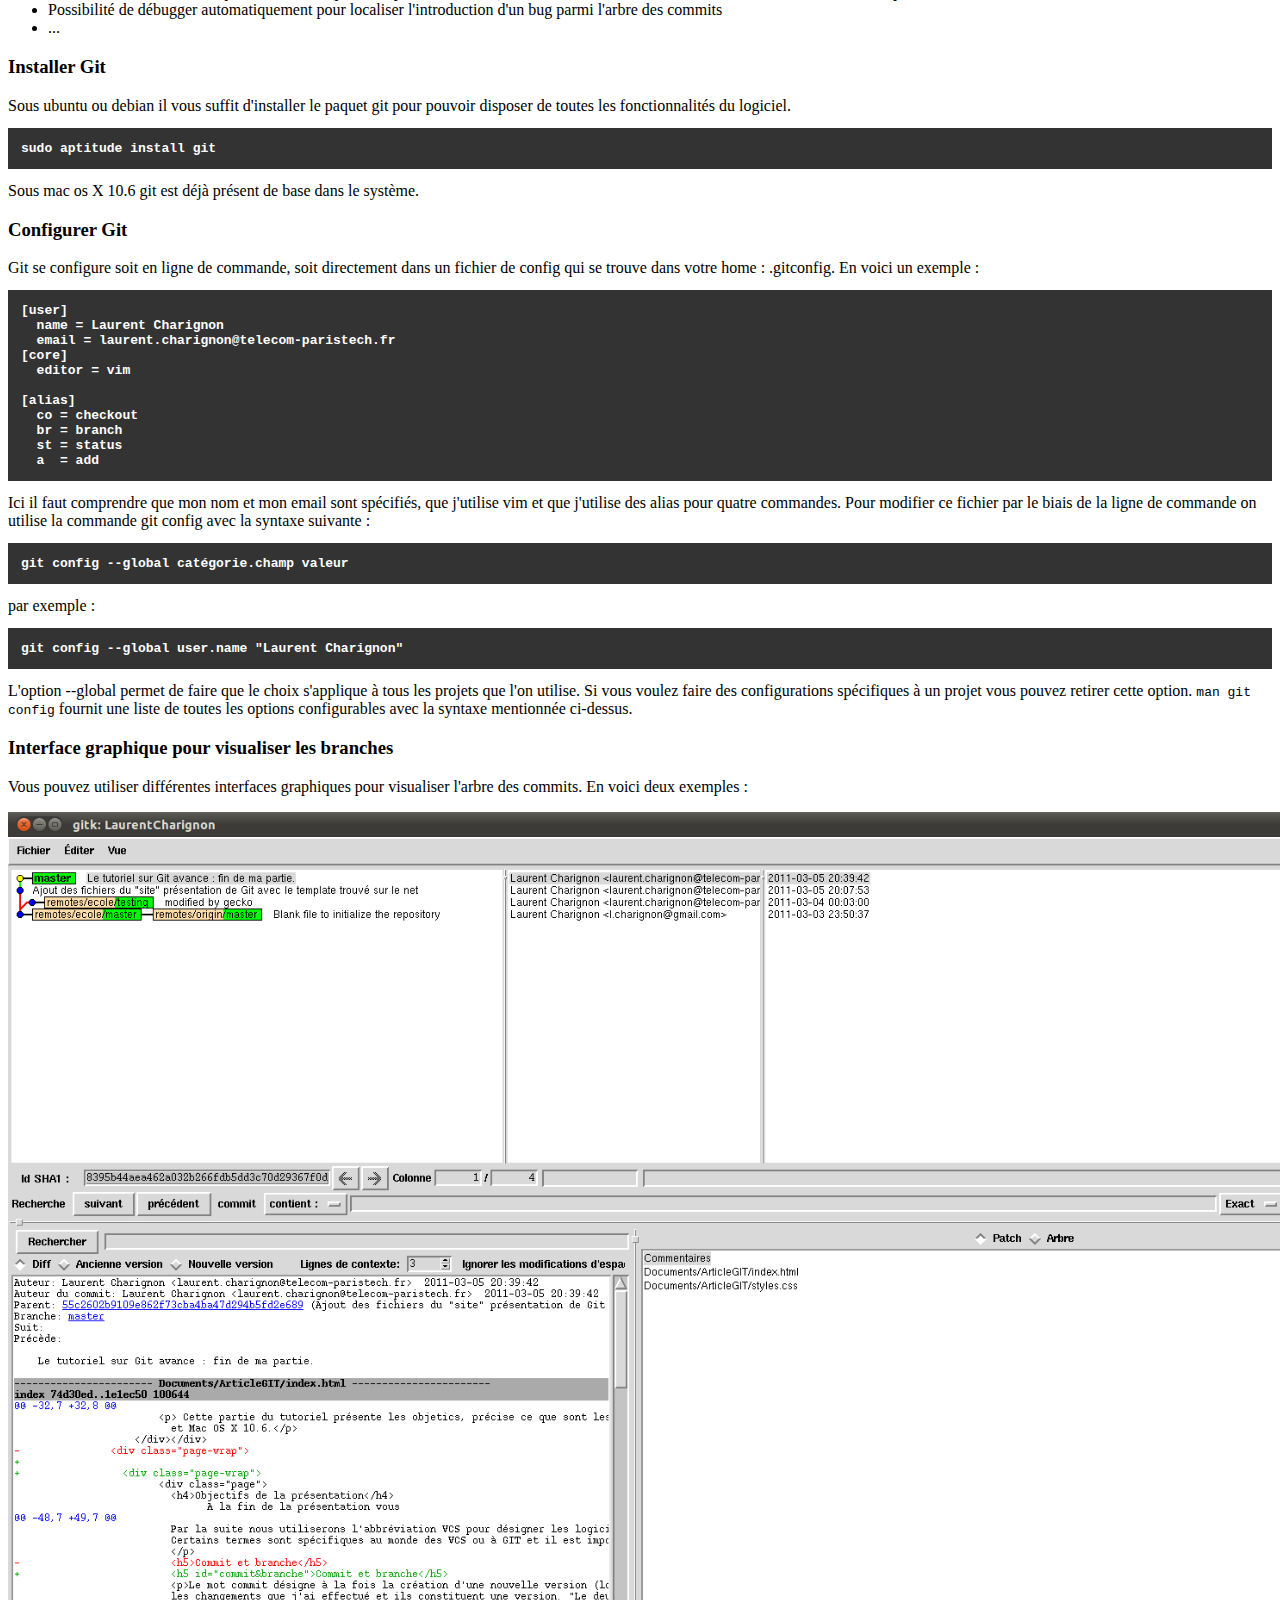
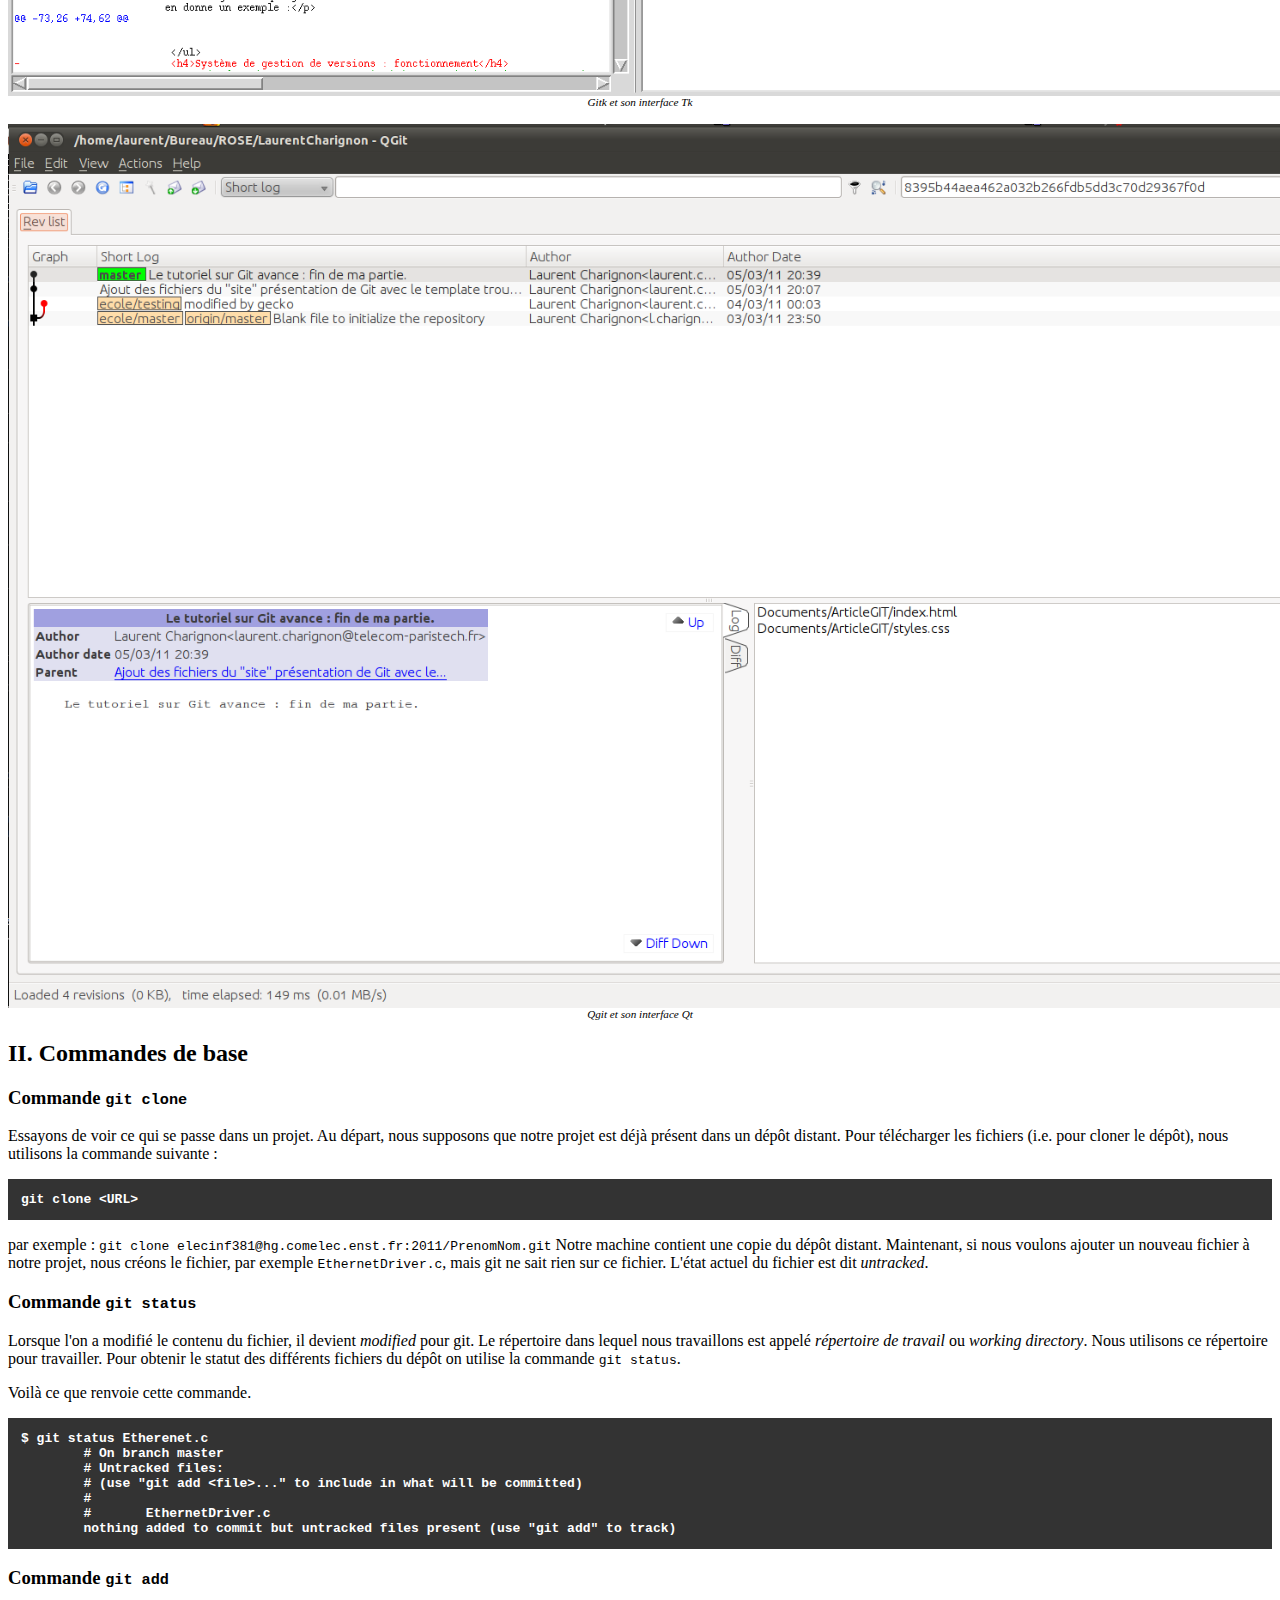
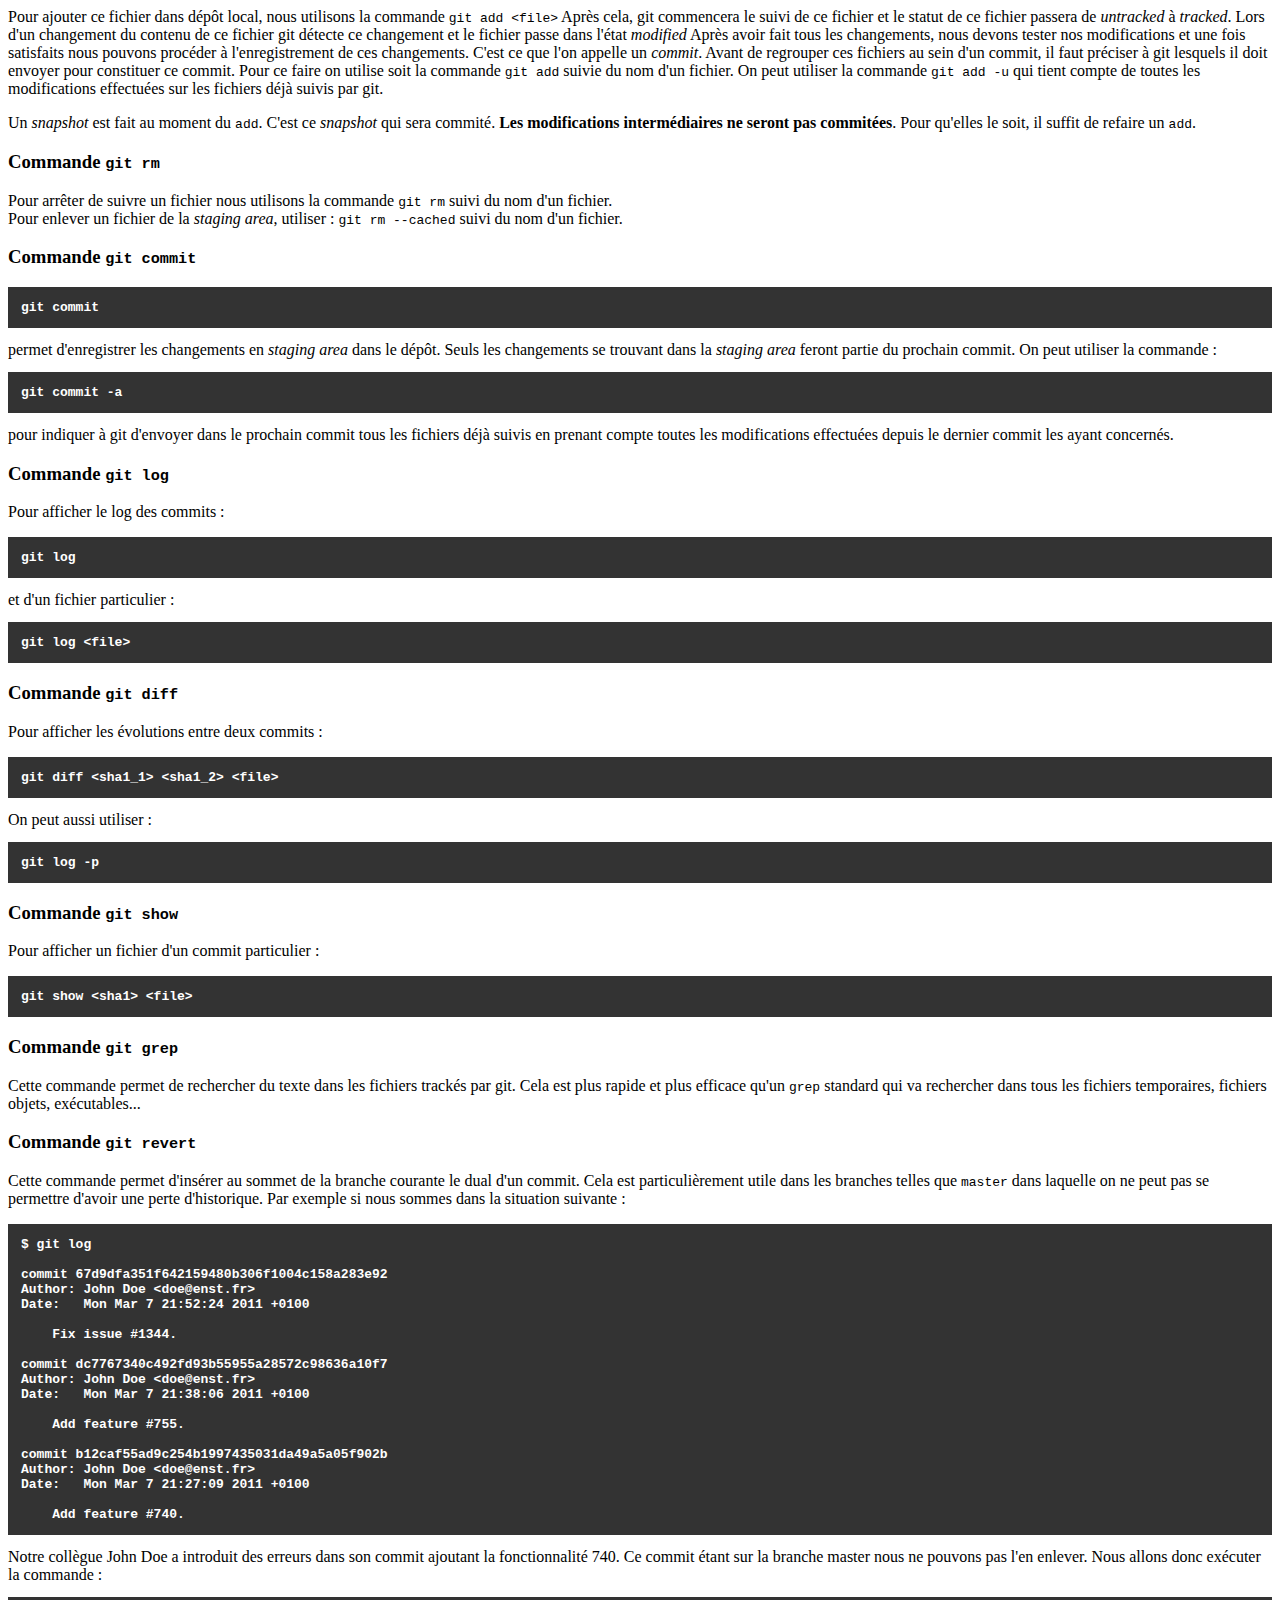
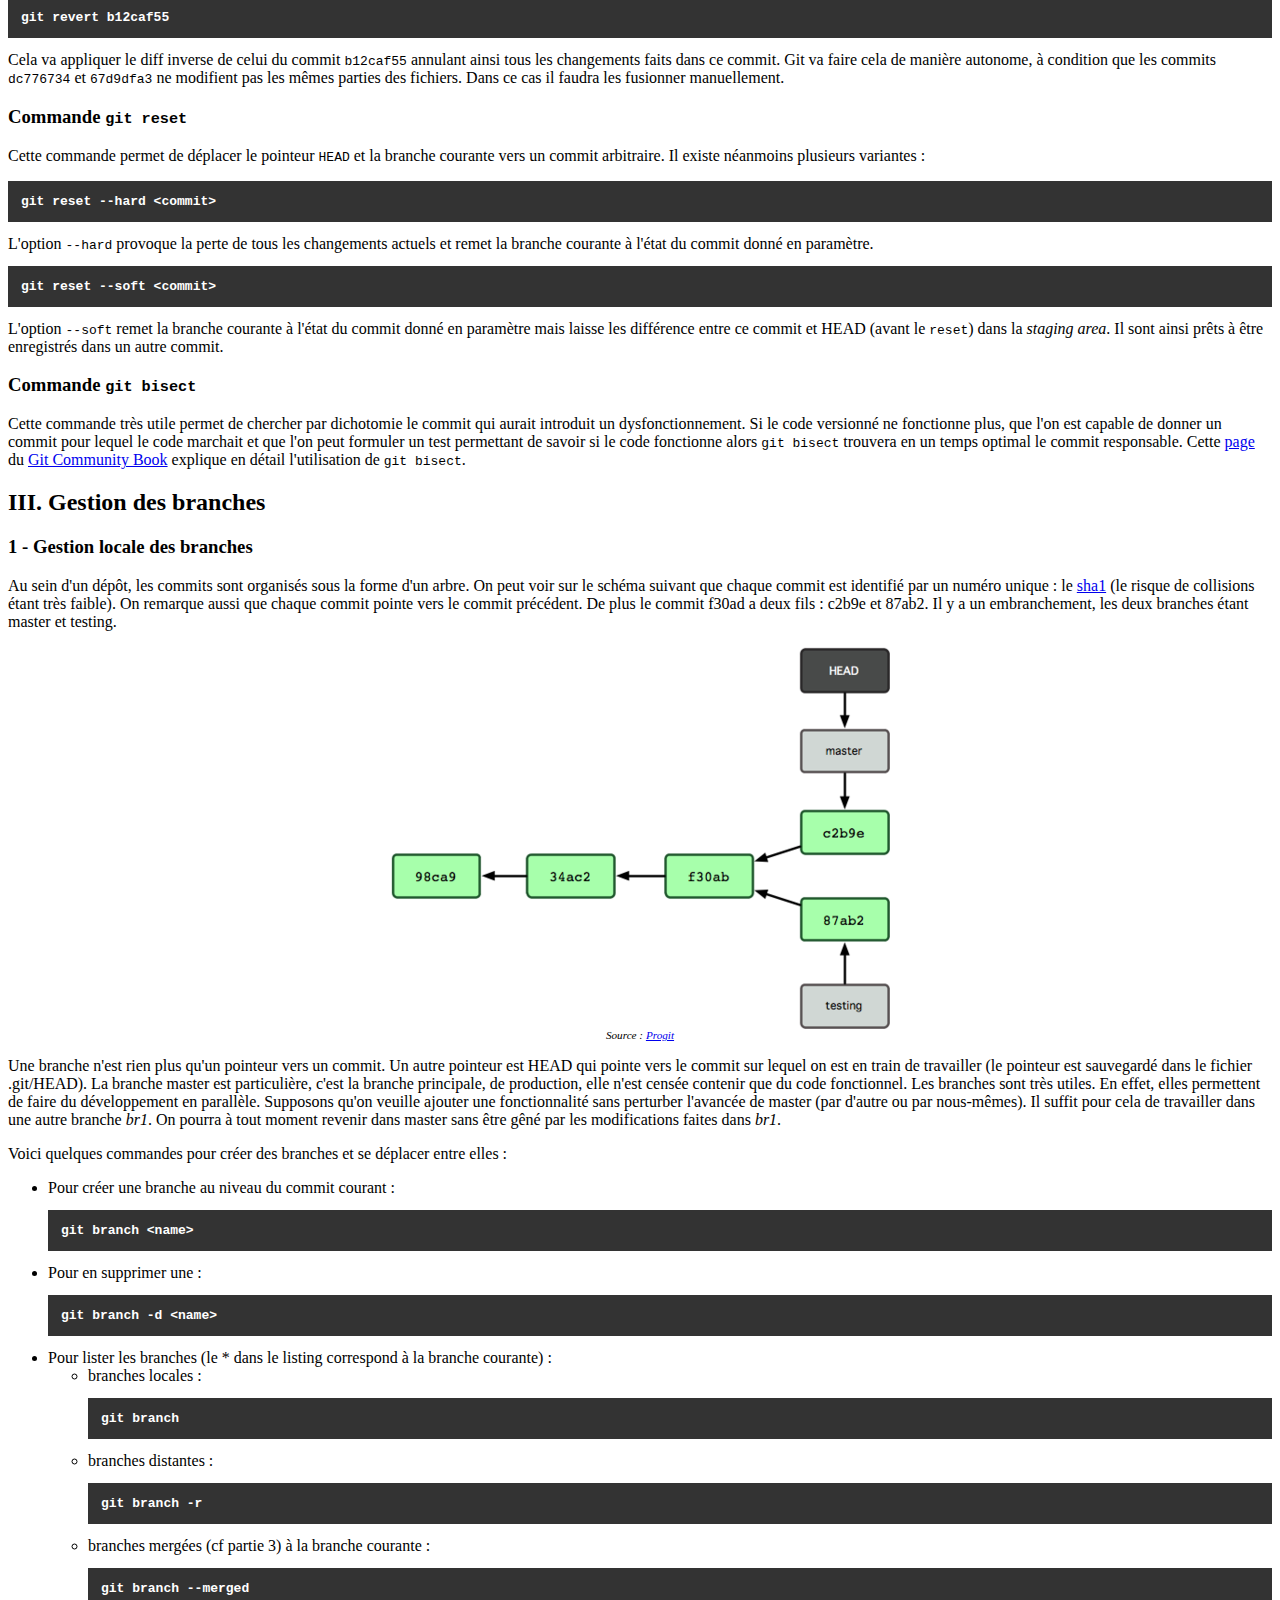
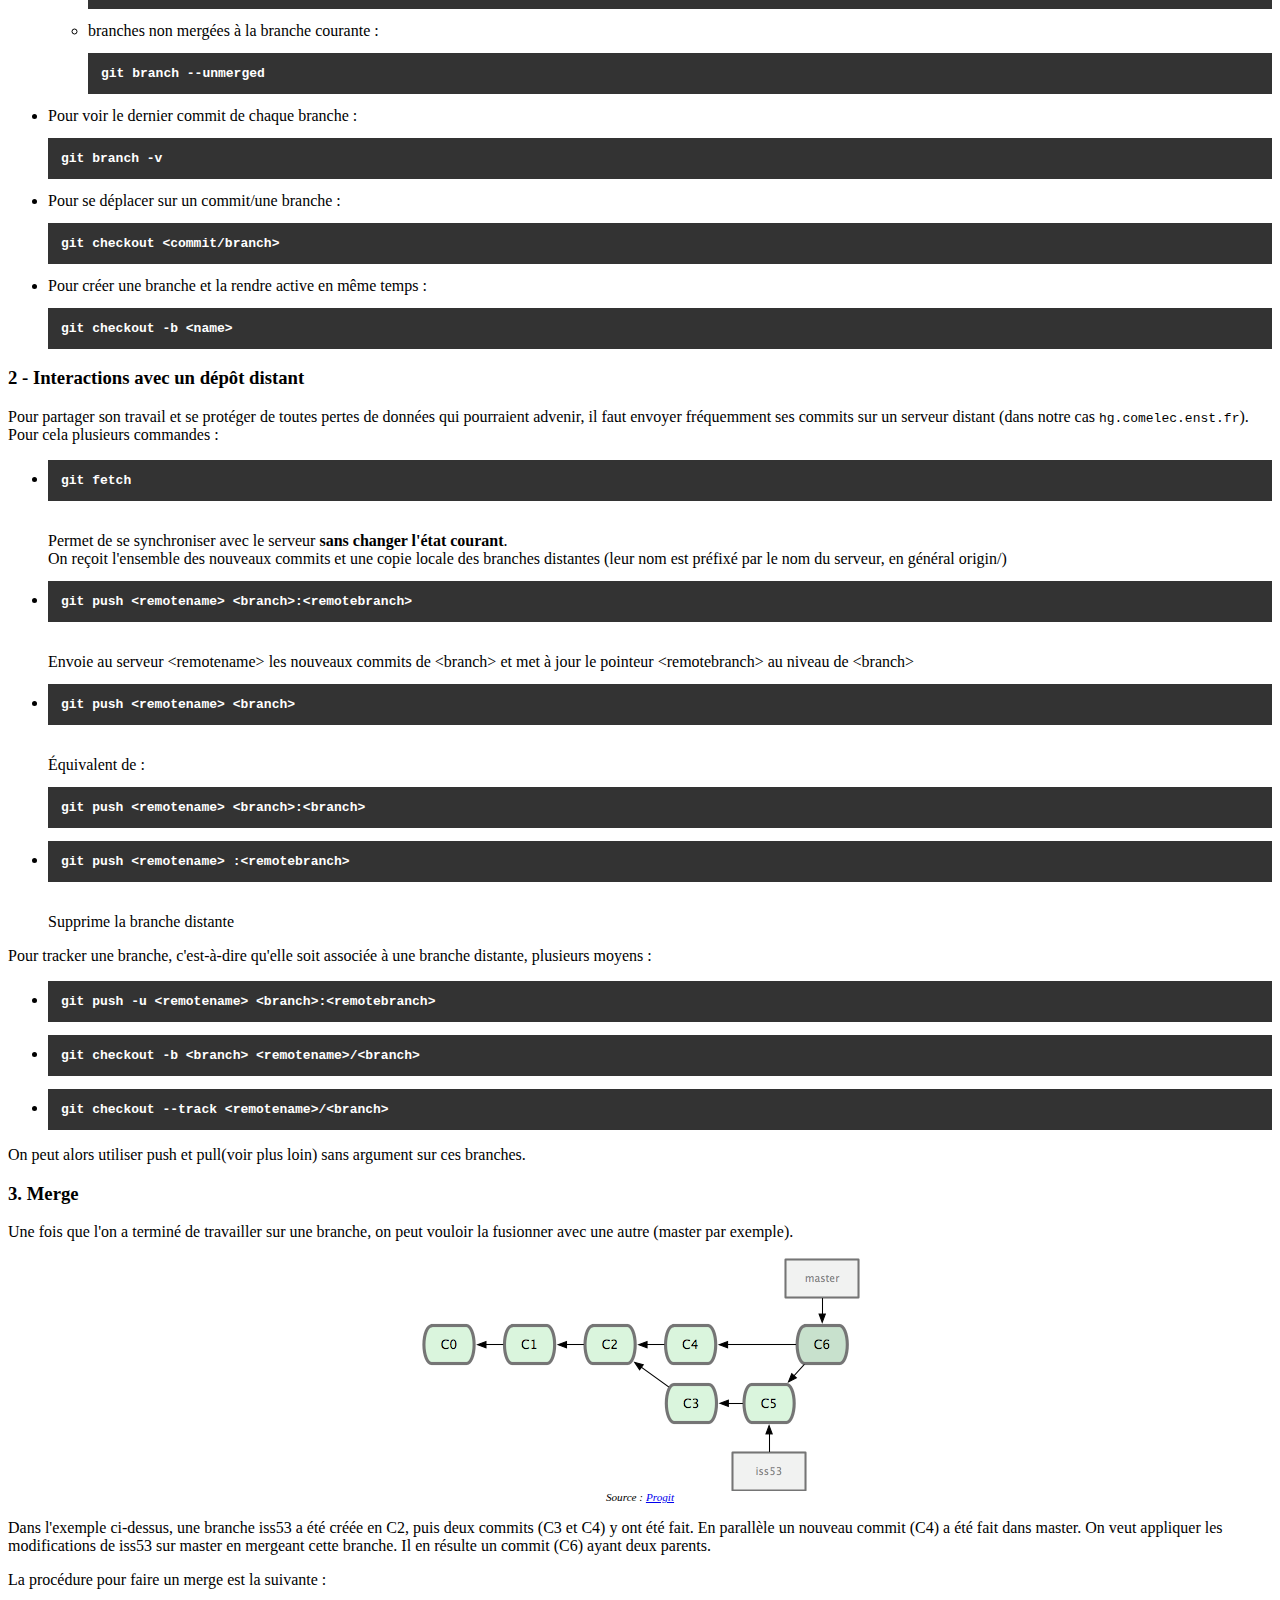
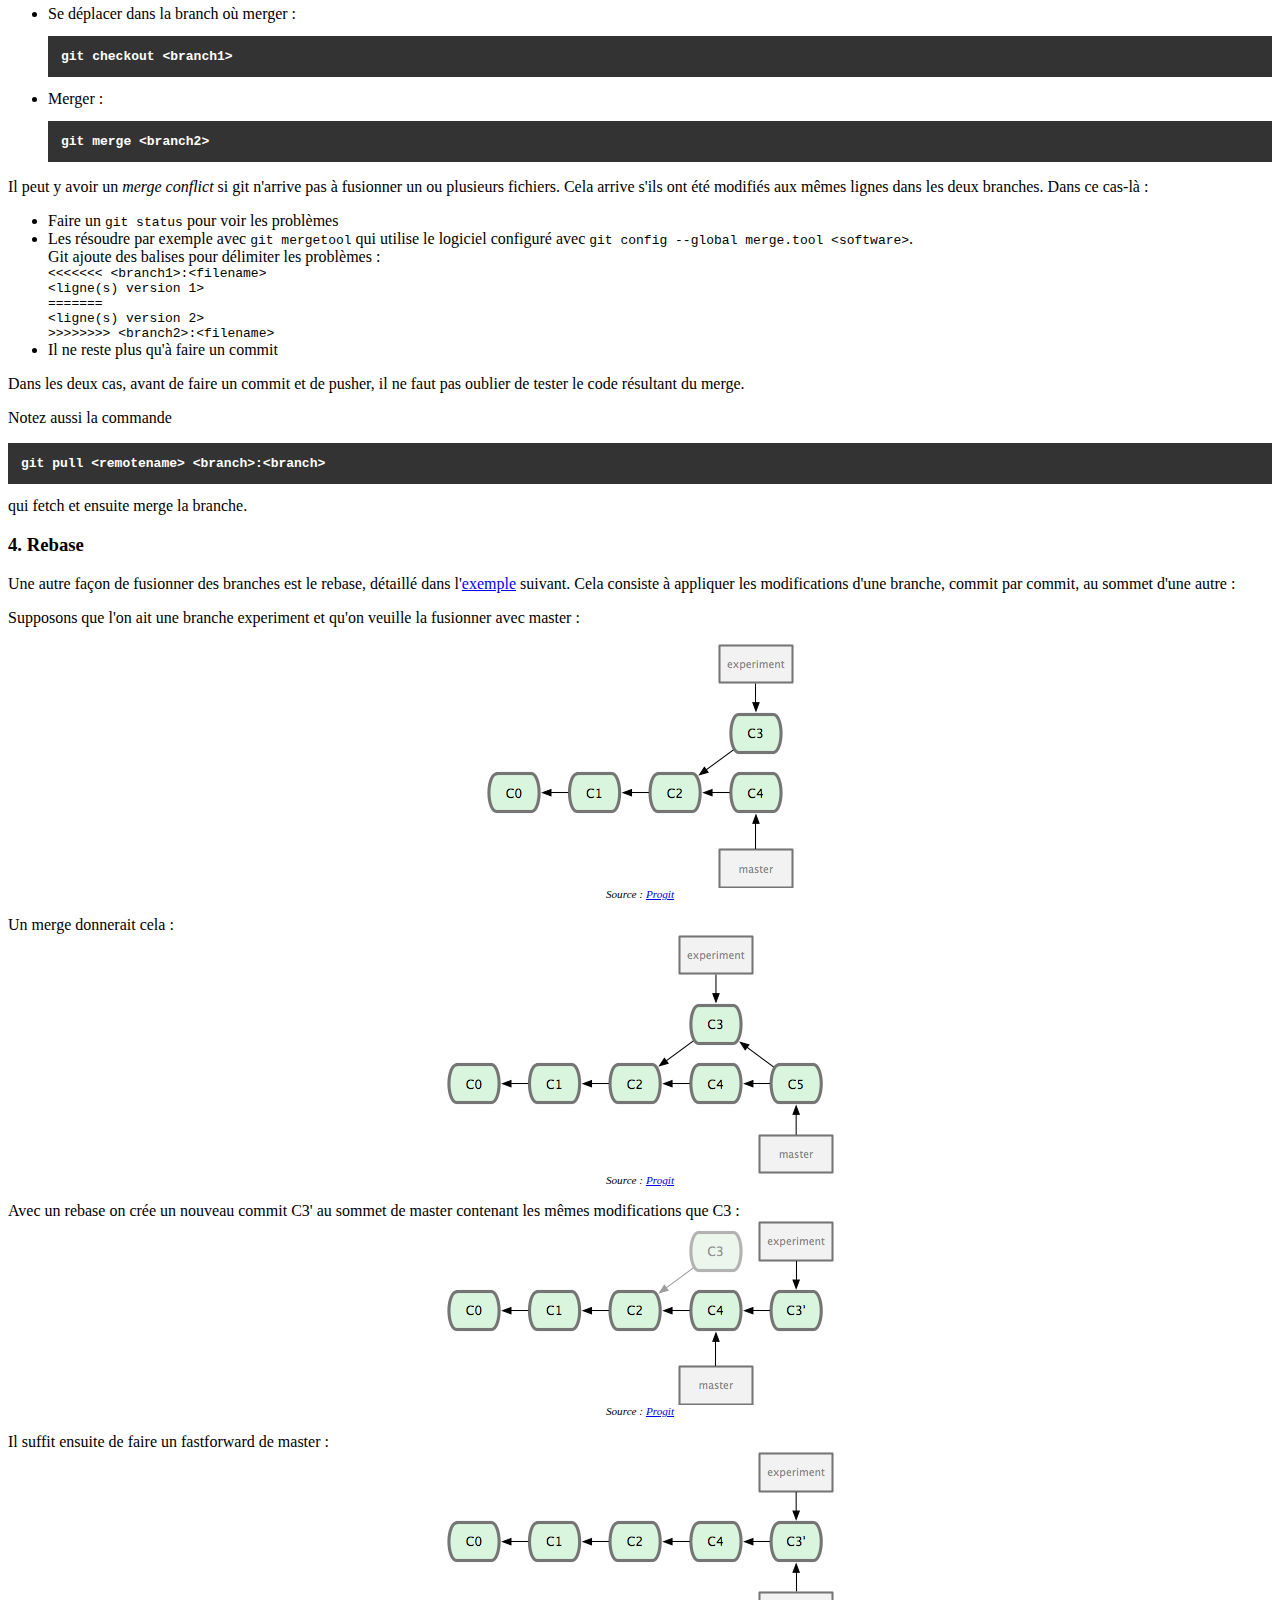
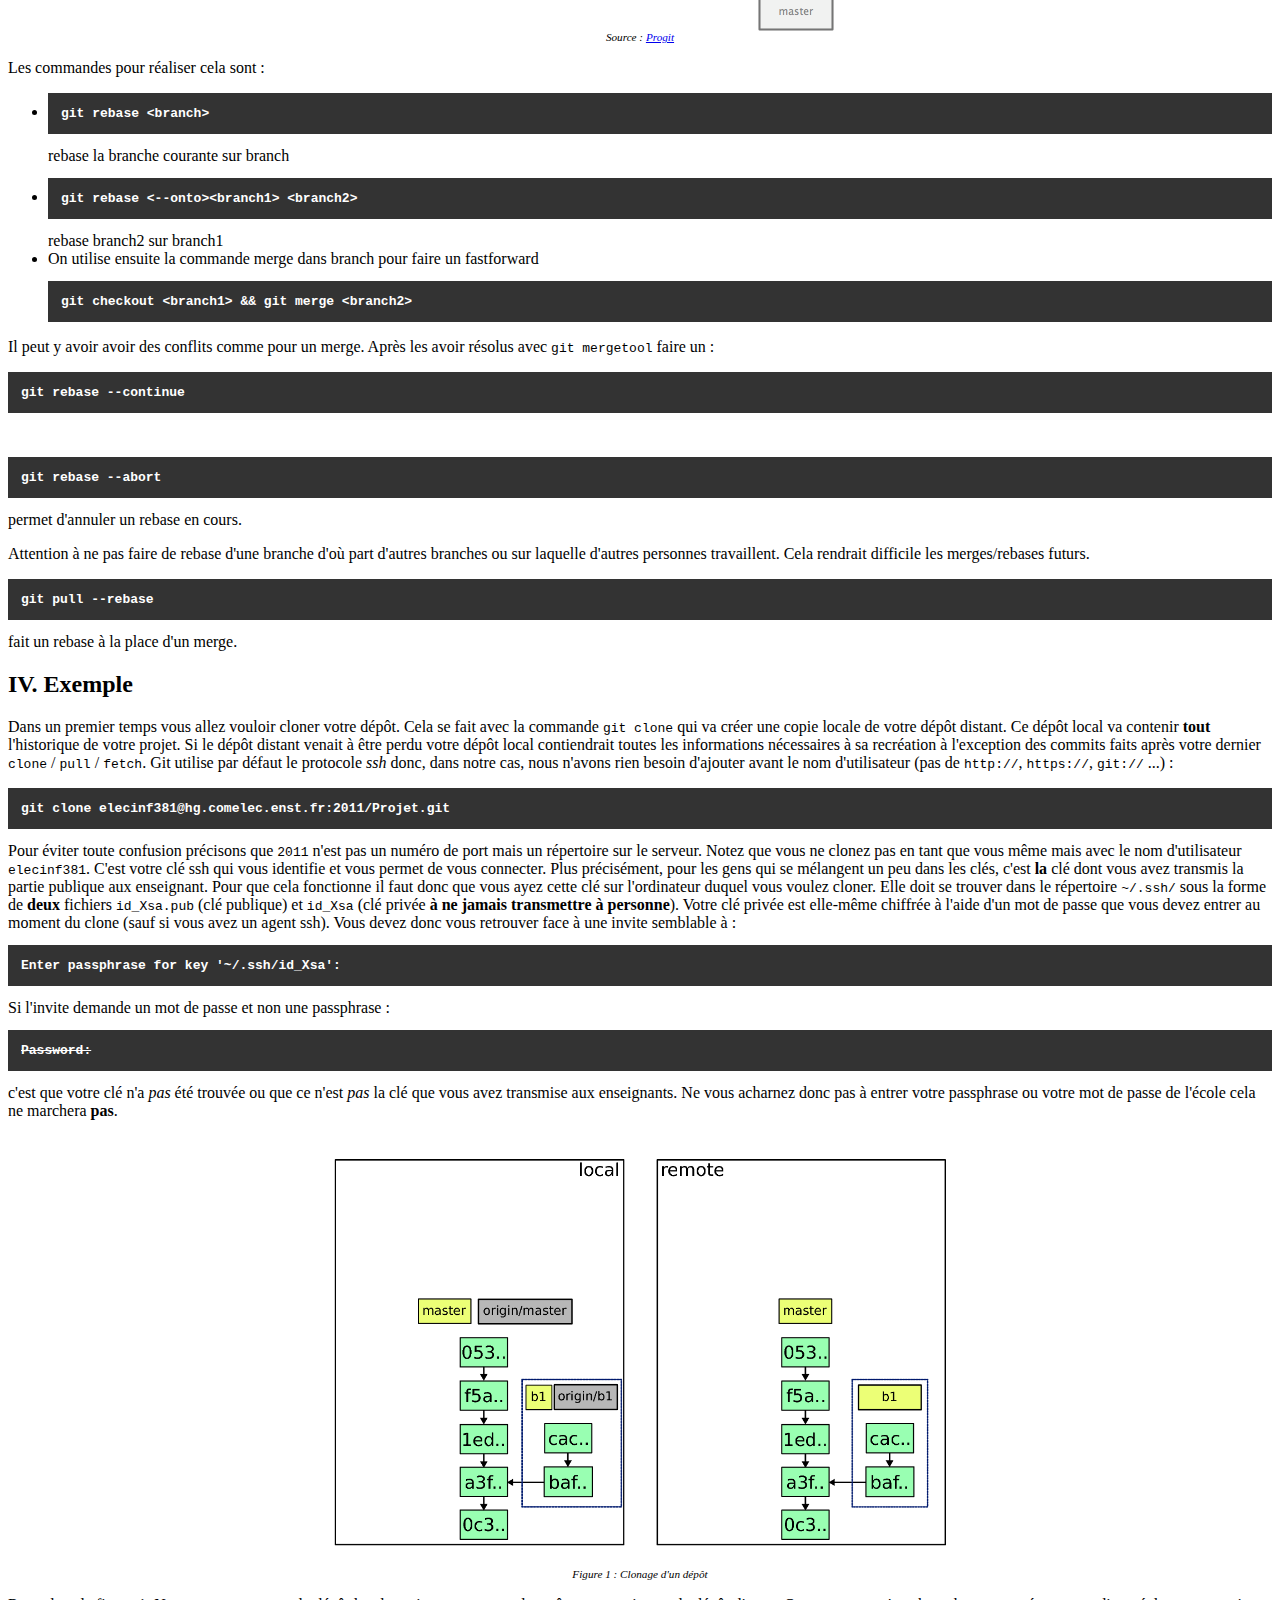
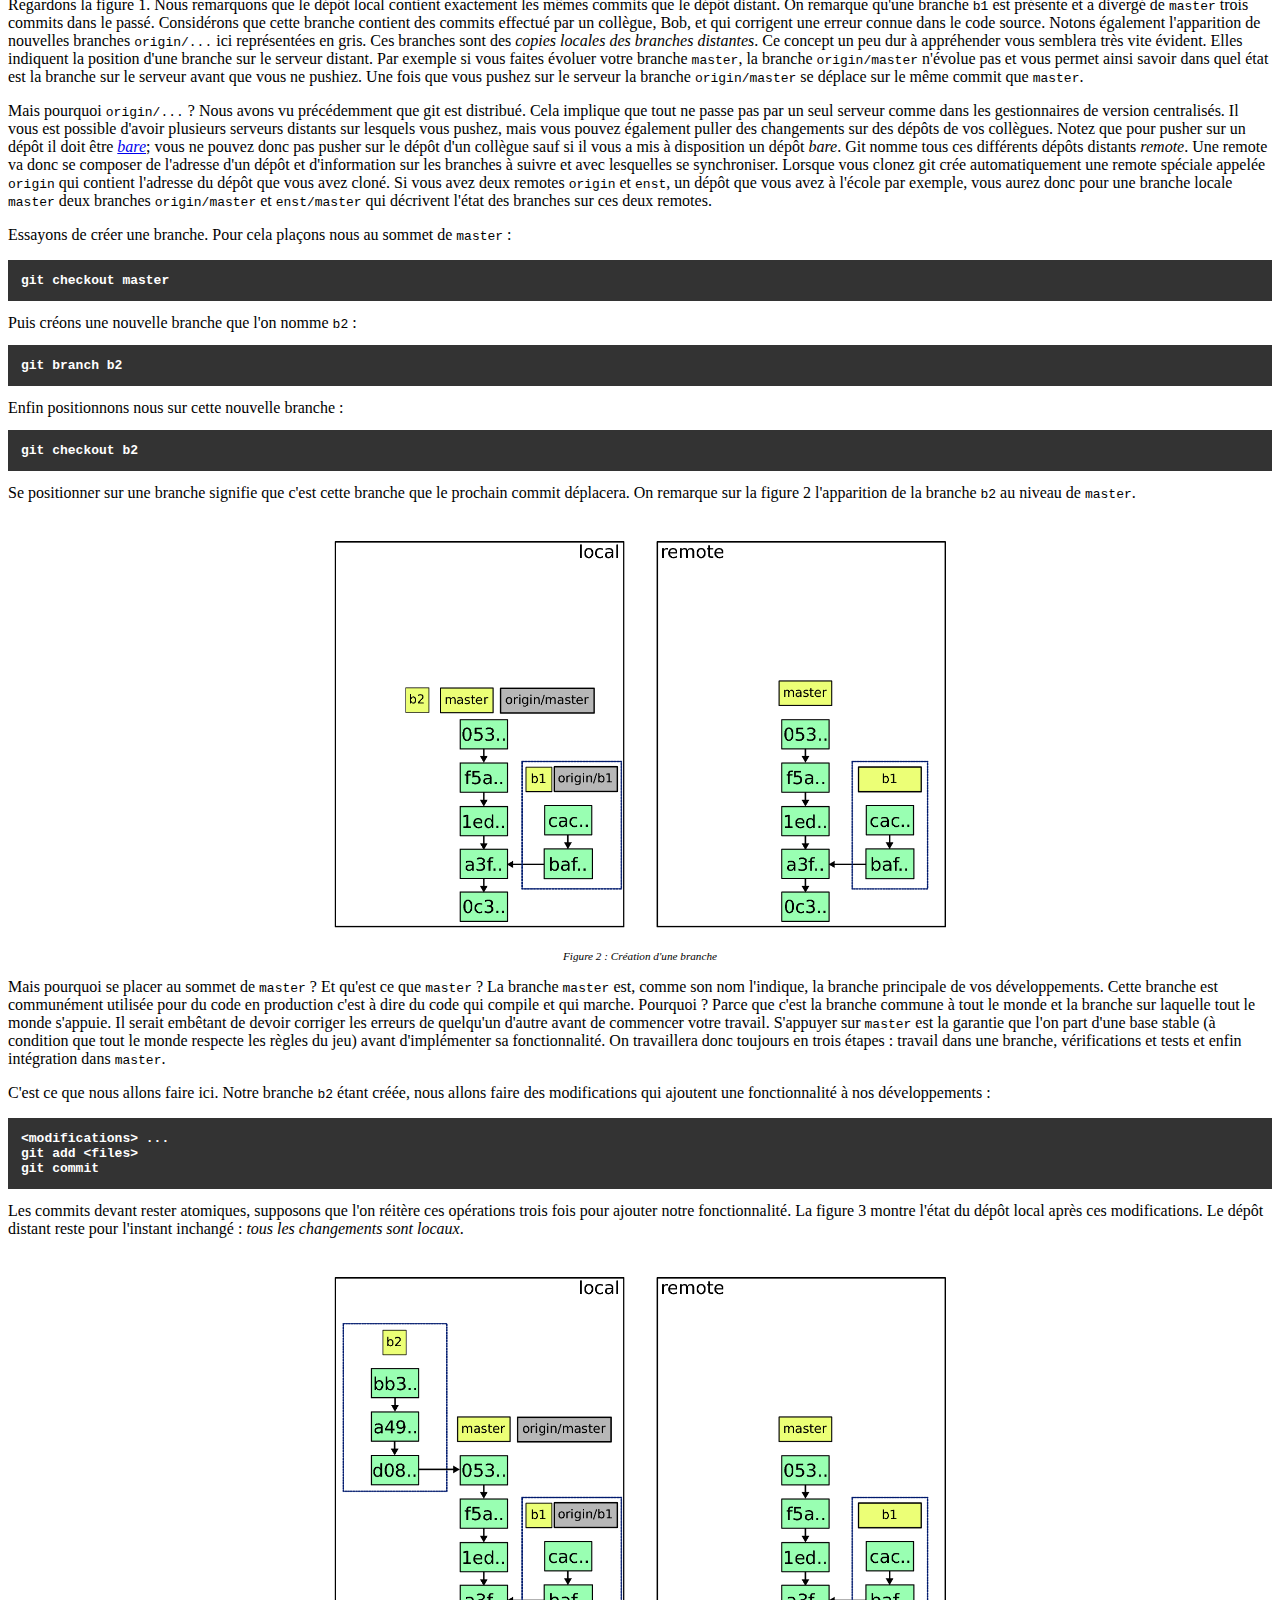
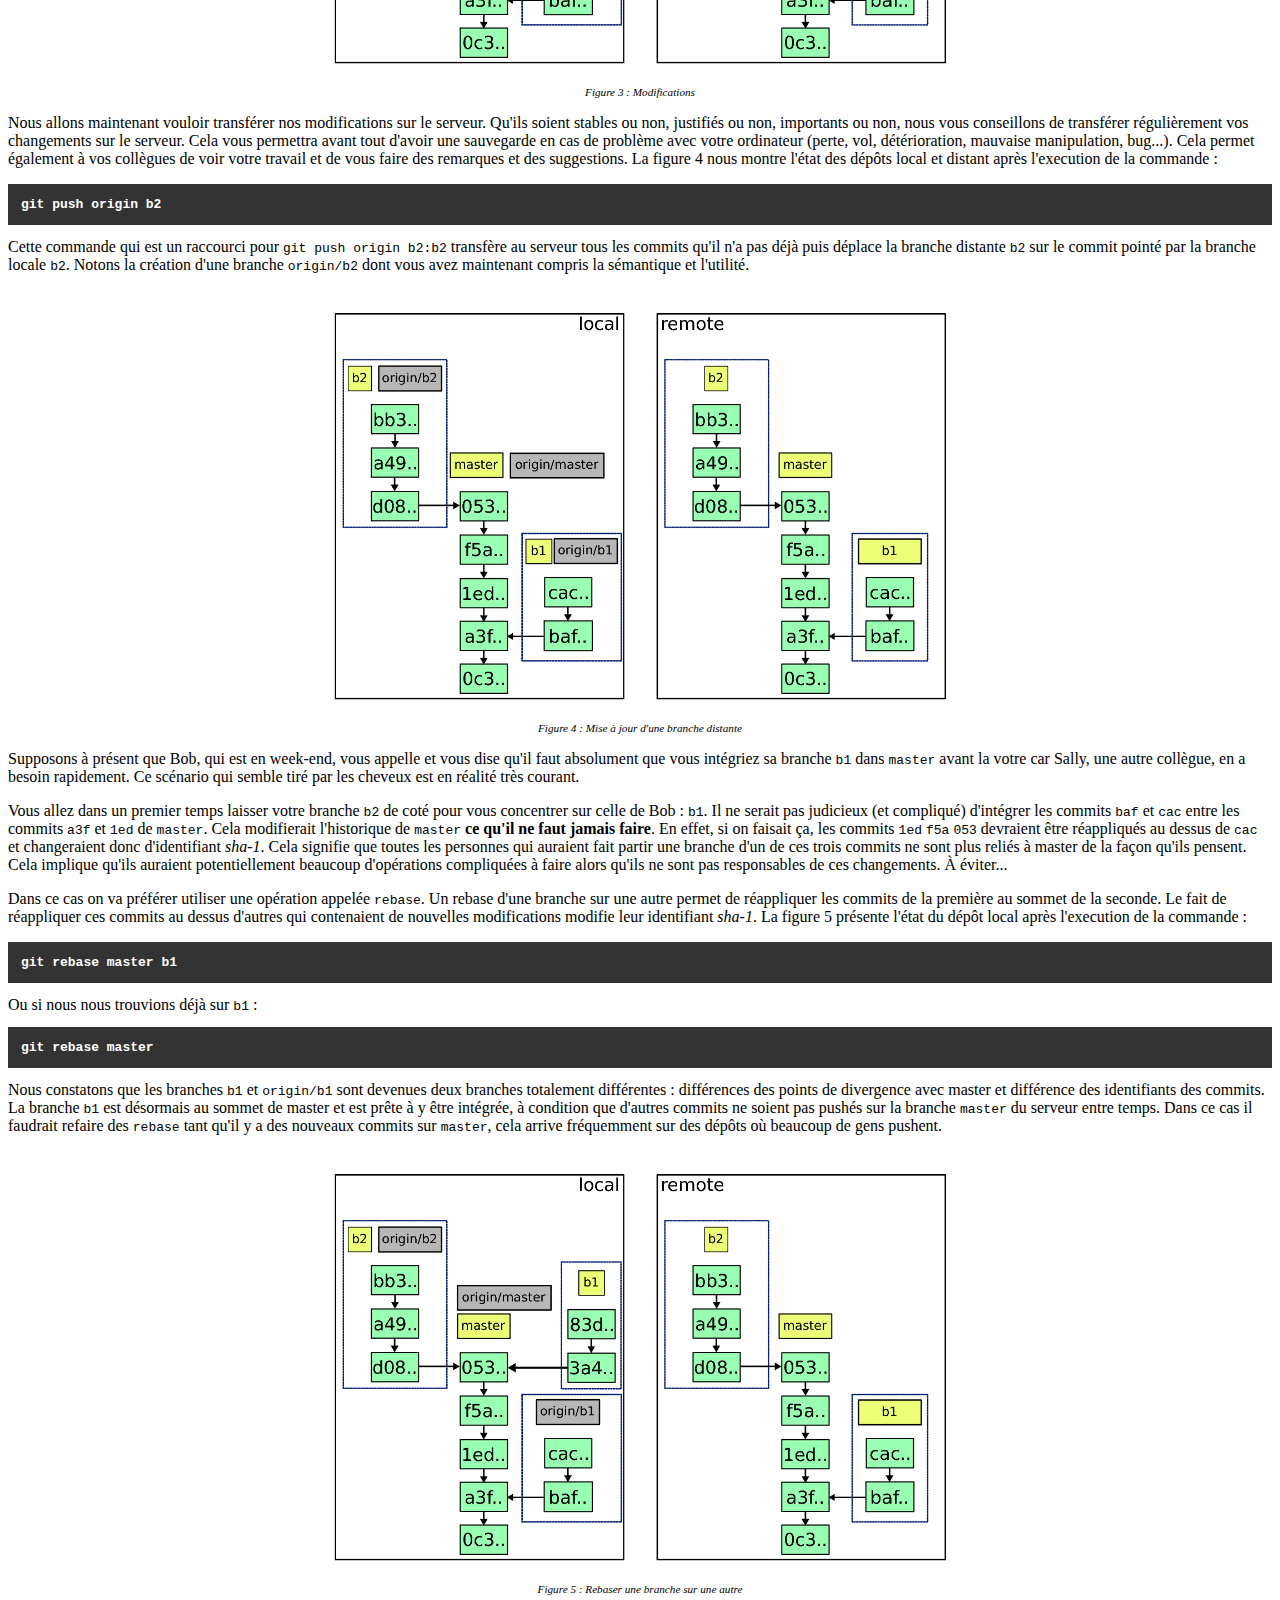
==== commit 82dd25c0: "Fixes." ====
--- a/git.html
+++ b/git.html
@@ -1,18 +1,19 @@
-<html>
+  <html>
   <head>
     <meta http-equiv="content-language" content="fr" />
     <meta http-equiv="Content-Type" content="text/html; charset=UTF-8" />
     <title>Tutoriel GIT</title>
     <style>
-      img { height: 300px; margin: 1em auto; }
-      pre { background: black; color: white; font-weight: bold;}
-      .image { text-align: center; }
+      .gitimg { height: 400px; margin: 1em auto; }
+      pre { background: #333333; color: white; font-weight: bold; padding: 1em;}
+      .image { text-align: center; margin-bottom: 1em;w }
       .caption { font-style: italic; font-size: 0.7em; }
     </style>
   </head>
   <body>
 
-    <h1>Tutoriel GIT</h1>
+    <h1 style="font-size: 3em">Tutoriel GIT</h1>
+
     <strong>Auteurs : </strong>Bertrand, Clément, Laurent et Vaibhav.
 
     <h2>Table des matières</h2>
@@ -113,19 +114,18 @@
     Git se configure soit en ligne de commande, soit directement dans un fichier
     de config qui se trouve dans votre home : .gitconfig.
     En voici un exemple :
-    <pre>
-      [user]
-      name = Laurent Charignon
-      email = laurent.charignon@telecom-paristech.fr
-      [core]
-      editor = vim
-
-      [alias]
-      co = checkout
-      br = branch
-      st = status
-      a  = add</pre>
-
+
+<pre>[user]
+  name = Laurent Charignon
+  email = laurent.charignon@telecom-paristech.fr
+[core]
+  editor = vim
+
+[alias]
+  co = checkout
+  br = branch
+  st = status
+  a  = add</pre>
 
     Ici il faut comprendre que mon nom et mon email sont spécifiés, que j'utilise
     vim et que j'utilise des alias pour quatre commandes.
@@ -278,20 +278,22 @@
       pas se permettre d'avoir une perte d'historique. Par exemple si
       nous sommes dans la situation suivante :
 
-<pre>commit 67d9dfa351f642159480b306f1004c158a283e92
-Author: John Doe <doe@enst.fr>
+<pre>$ git log
+
+commit 67d9dfa351f642159480b306f1004c158a283e92
+Author: John Doe &lt;doe@enst.fr&gt;
 Date:   Mon Mar 7 21:52:24 2011 +0100
 
     Fix issue #1344.
 
 commit dc7767340c492fd93b55955a28572c98636a10f7
-Author: John Doe <doe@enst.fr>
+Author: John Doe &lt;doe@enst.fr&gt;
 Date:   Mon Mar 7 21:38:06 2011 +0100
 
     Add feature #755.
 
 commit b12caf55ad9c254b1997435031da49a5a05f902b
-Author: John Doe <doe@enst.fr>
+Author: John Doe &lt;doe@enst.fr&gt;
 Date:   Mon Mar 7 21:27:09 2011 +0100
 
     Add feature #740.</pre>
@@ -468,8 +470,8 @@
       fusionner un ou plusieurs fichiers. Cela arrive s'ils ont été
       modifiés aux mêmes lignes dans les deux branches. Dans ce cas-là :
       <ul>
-	<li> Faire un <pre>git status</pre> pour voir les problèmes</li>
-	<li> Les résoudre par exemple avec <pre>git mergetool</pre> qui
+	<li> Faire un <code>git status</code> pour voir les problèmes</li>
+	<li> Les résoudre par exemple avec <code>git mergetool</code> qui
           utilise le logiciel configuré avec
           <code>git config --global merge.tool &lt;software&gt;</code>.<br />
           Git ajoute des balises pour délimiter les problèmes :<br />
@@ -534,9 +536,10 @@
       </ul>
     </p>
     <p> Il peut y avoir avoir des conflits comme pour un merge. Après les avoir
-      résolus avec <pre>git mergetool</pre> faire un
+      résolus avec <code>git mergetool</code> faire un :
       <pre>git rebase --continue</pre>
-      <br /><pre>git rebase --abort</pre> permet d'annuler un rebase en cours.
+      <br />
+      <pre>git rebase --abort</pre> permet d'annuler un rebase en cours.
     </p>
 
     <p>Attention à ne pas faire de rebase d'une branche d'où part d'autres
@@ -595,7 +598,7 @@
     </p>
 
     <div class="image">
-      <img src="img/2.png" alt="Clonage d'un dépôt" />
+      <img class="gitimg" src="img/2.png" alt="Clonage d'un dépôt" />
       <div class="caption">Figure 1 : Clonage d'un dépôt</div>
     </div>
 
@@ -665,7 +668,7 @@
     </p>
 
     <div class="image">
-      <img src="img/3.png" alt="Création d'une branche" />
+      <img class="gitimg" src="img/3.png" alt="Création d'une branche" />
       <div class="caption">Figure 2 : Création d'une branche</div>
     </div>
 
@@ -693,9 +696,9 @@
       modifications qui ajoutent une fonctionnalité à nos
       développements :
 
-      <pre>&lt;modifications&gt; ...
-	git add &lt;files&gt;
-	git commit</pre>
+<pre>&lt;modifications&gt; ...
+git add &lt;files&gt;
+git commit</pre>
 
       Les commits devant rester atomiques, supposons que l'on réitère
       ces opérations trois fois pour ajouter notre fonctionnalité. La
@@ -705,7 +708,7 @@
     </p>
 
     <div class="image">
-      <img src="img/3-quad.png" alt="Modifications" />
+      <img class="gitimg" src="img/3-quad.png" alt="Modifications" />
       <div class="caption">Figure 3 : Modifications</div>
     </div>
 
@@ -732,7 +735,7 @@
     </p>
 
     <div class="image">
-      <img src="img/4.png" alt="Mise à jour d'une branche distante" />
+      <img class="gitimg" src="img/4.png" alt="Mise à jour d'une branche distante" />
       <div class="caption">Figure 4 : Mise à jour d'une branche distante</div>
     </div>
 
@@ -793,7 +796,7 @@
     </p>
 
     <div class="image">
-      <img src="img/5.png" alt="Rebaser une branche sur une autre" />
+      <img class="gitimg" src="img/5.png" alt="Rebaser une branche sur une autre" />
       <div class="caption">Figure 5 : Rebaser une branche sur une autre</div>
     </div>
 
@@ -856,9 +859,9 @@
 
       Git affiche un message d'erreur de la forme :
 
-      <pre  >To elecinf381@hg.comelec.enst.fr:2011/Project.git
-	! [rejected]        master -> master (non-fast forward)
-	error: failed to push some refs to ‘elecinf381@hg.comelec.enst.fr:2011/Project.git’</pre>
+<pre>To elecinf381@hg.comelec.enst.fr:2011/Project.git
+! [rejected]        master -> master (non-fast forward)
+error: failed to push some refs to ‘elecinf381@hg.comelec.enst.fr:2011/Project.git’</pre>
 
       Ce push est spécial, il transfère les nouveaux
       commits <code>3a4</code> et <code>83d</code> sur le serveur puis
@@ -883,7 +886,7 @@
     </p>
 
     <div class="image">
-      <img src="img/6.png" alt="Synchronisation forcée (non fast-forward) avec du serveur" />
+      <img class="gitimg" src="img/6.png" alt="Synchronisation forcée (non fast-forward) avec du serveur" />
       <div class="caption">Figure 6 : Synchronisation forcée (non fast-forward) avec du serveur</div>
     </div>
 
@@ -906,10 +909,9 @@
       dans <code>master</code>. Pour cela plusieurs solutions. Nous
       pouvons le faire en local et pusher sur le serveur :
 
-      <pre>git checkout master
-	git merge b1
-	git push origin master
-      </pre>
+<pre>git checkout master
+git merge b1
+git push origin master</pre>
 
       Ici, la branche <code>b1</code> étant au sommet de master aucun
       commit n'est introduit par le merge et <code>master</code> est
@@ -924,8 +926,8 @@
       On peut également faire évoluer la branche <code>master</code>
       distante dans un premier temps puis récupérer les changements :
 
-      <pre>git push origin b1:master
-	git pull origin master</pre>
+<pre>git push origin b1:master
+git pull origin master</pre>
 
       La première commande synchronise les commits avec le serveur
       puis déplace la branche <code>master</code> distante au niveau
@@ -938,10 +940,8 @@
       supprimé les branches <code>b1</code> locale et distante à
       l'aide des commandes :
 
-      <pre>
-	git branch -d b1
-	git push origin :b1
-      </pre>
+<pre>git branch -d b1
+git push origin :b1</pre>
     </p>
 
 
@@ -954,13 +954,13 @@
     </p>
 
     <div class="image">
-      <img src="img/7.png" alt="Intégration des changements de b1 dans master sur le serveur" />
+      <img class="gitimg" src="img/7.png" alt="Intégration des changements de b1 dans master sur le serveur" />
       <div class="caption">Figure 7 : Intégration des changements
         de <code>b1</code> dans <code>master</code> sur le serveur</div>
     </div>
 
     <div class="image">
-      <img src="img/8.png" alt="Suppression des branches et synchronisation avec la branche master distante" />
+      <img class="gitimg" src="img/8.png" alt="Suppression des branches et synchronisation avec la branche master distante" />
       <div class="caption">Figure 8 : Suppression des branches et
         synchronisation avec la branche <code>master</code>
         distante</div>
@@ -973,8 +973,8 @@
       de <code>master</code>. De la même manière que précédemment nous
       allons donc utiliser un rebase :
 
-      <pre>git rebase master b2
-	git push -f origin b2</pre>
+<pre>git rebase master b2
+git push -f origin b2</pre>
 
       Les commits de la branche <code>b2</code> sont réappliqués au
       sommet de <code>master</code>. Et branche <code>b2</code>
@@ -982,7 +982,7 @@
     </p>
 
     <div class="image">
-      <img src="img/9.png" alt="Mise à jour de b2 sur le dépôt distant" />
+      <img class="gitimg" src="img/9.png" alt="Mise à jour de b2 sur le dépôt distant" />
       <div class="caption">Figure 9 : Mise à jour de <code>b2</code> sur le dépôt distant</div>
     </div>
 
@@ -991,10 +991,10 @@
       Enfin on veut intégrer les changements de la
       branche <code>b2</code> dans <code>master</code>. Pour cela on exécute les commandes :
 
-      <pre>git push origin b2:master
-	git branch -D b2
-	git push origin :b2
-	git pull origin master</pre>
+<pre>git push origin b2:master
+git branch -D b2
+git push origin :b2
+git pull origin master</pre>
 
       La figure 10 montre une branche <code>master</code>,
       synchronisée avec le dépôt distant, qui contient tous les
@@ -1005,7 +1005,7 @@
     </p>
 
     <div class="image">
-      <img src="img/10.png" alt="Intégration de b2 dans master" />
+      <img class="gitimg" src="img/10.png" alt="Intégration de b2 dans master" />
       <div class="caption">Figure 10 : Intégration de <code>b2</code>
         dans <code>master</code></div>
     </div>
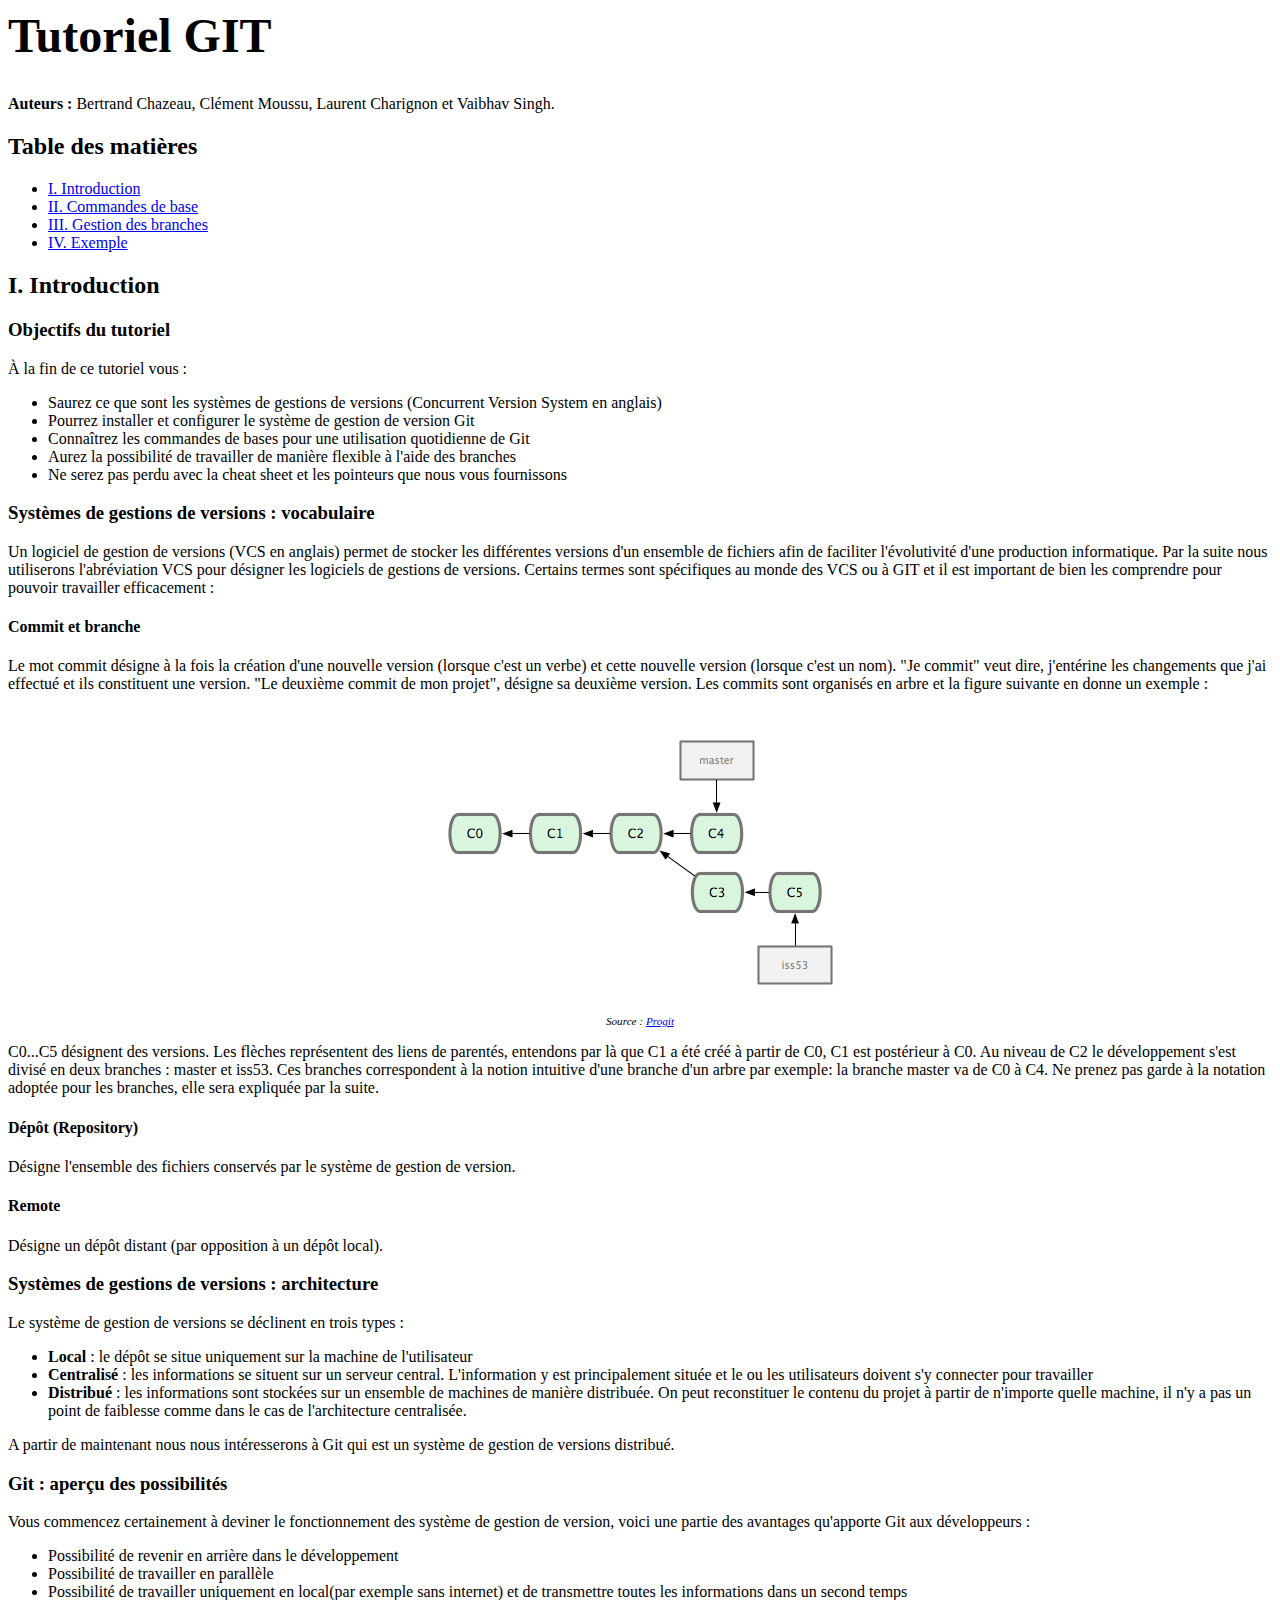
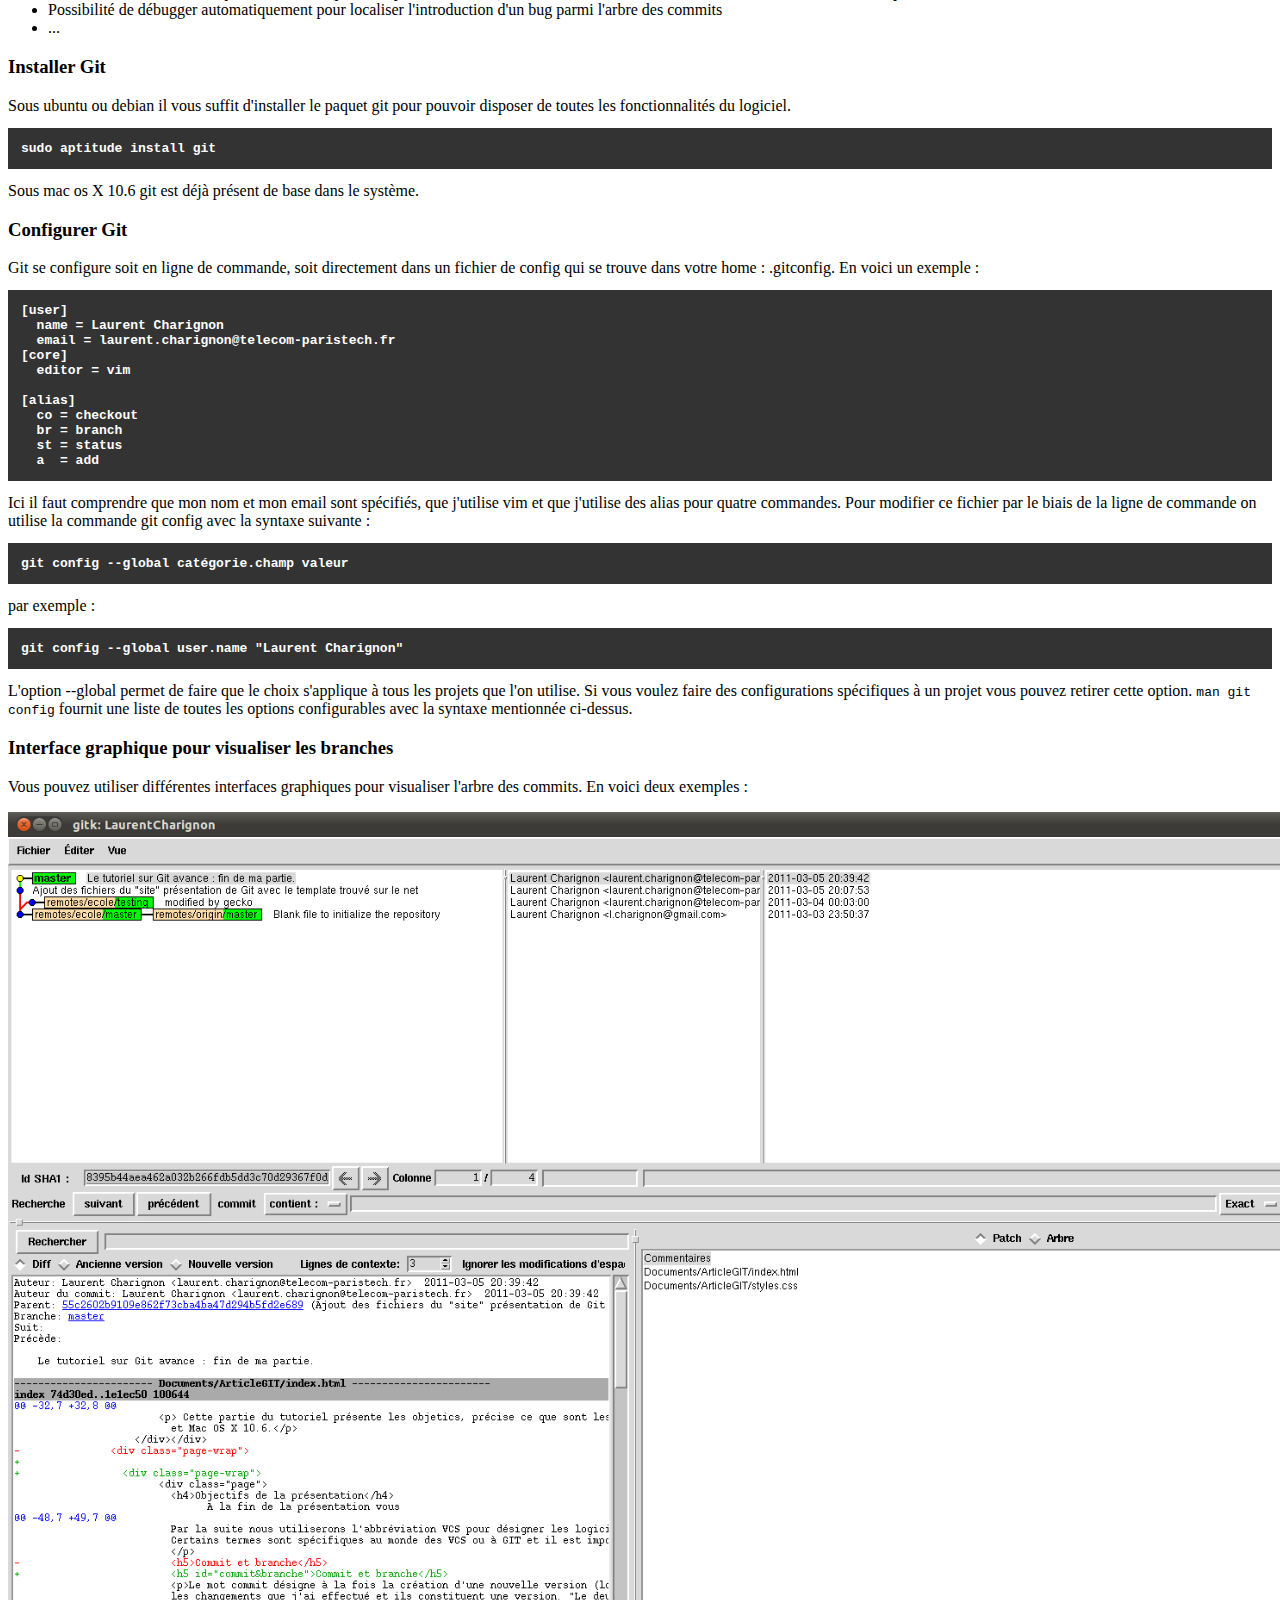
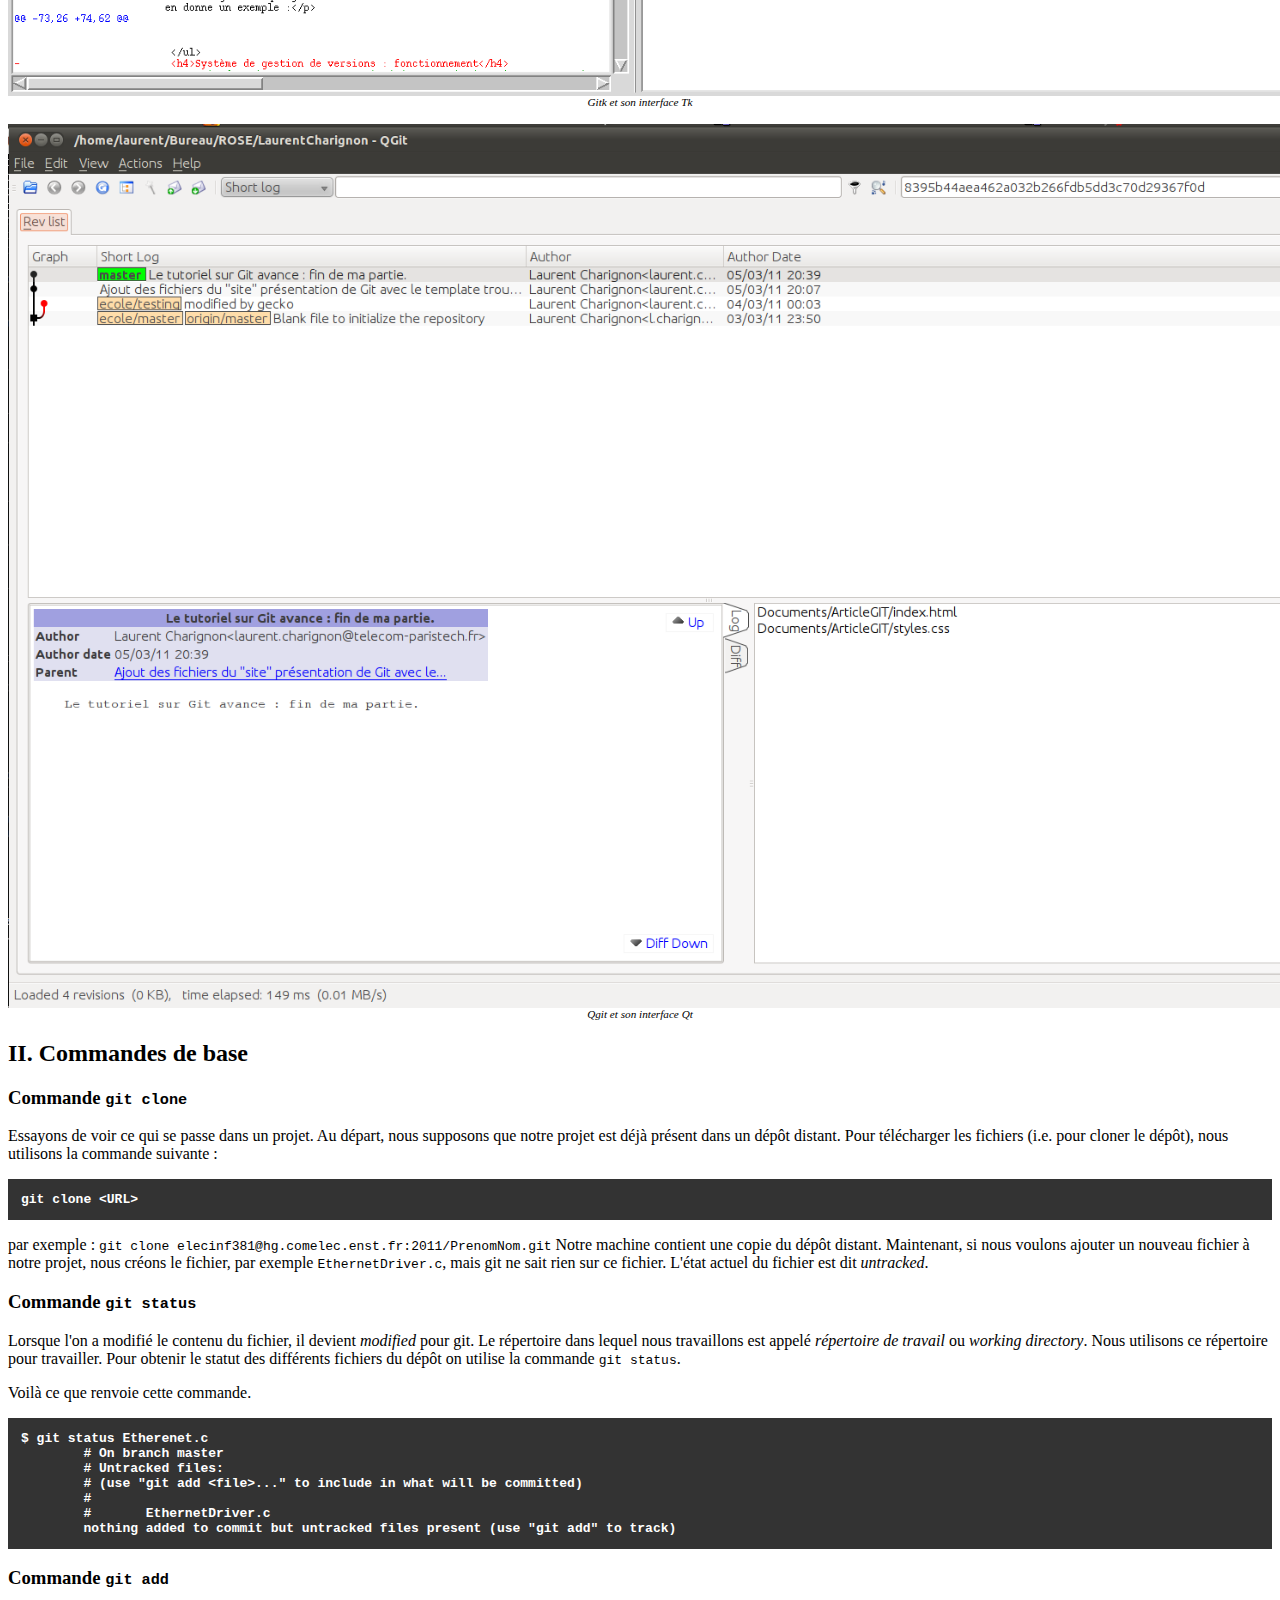
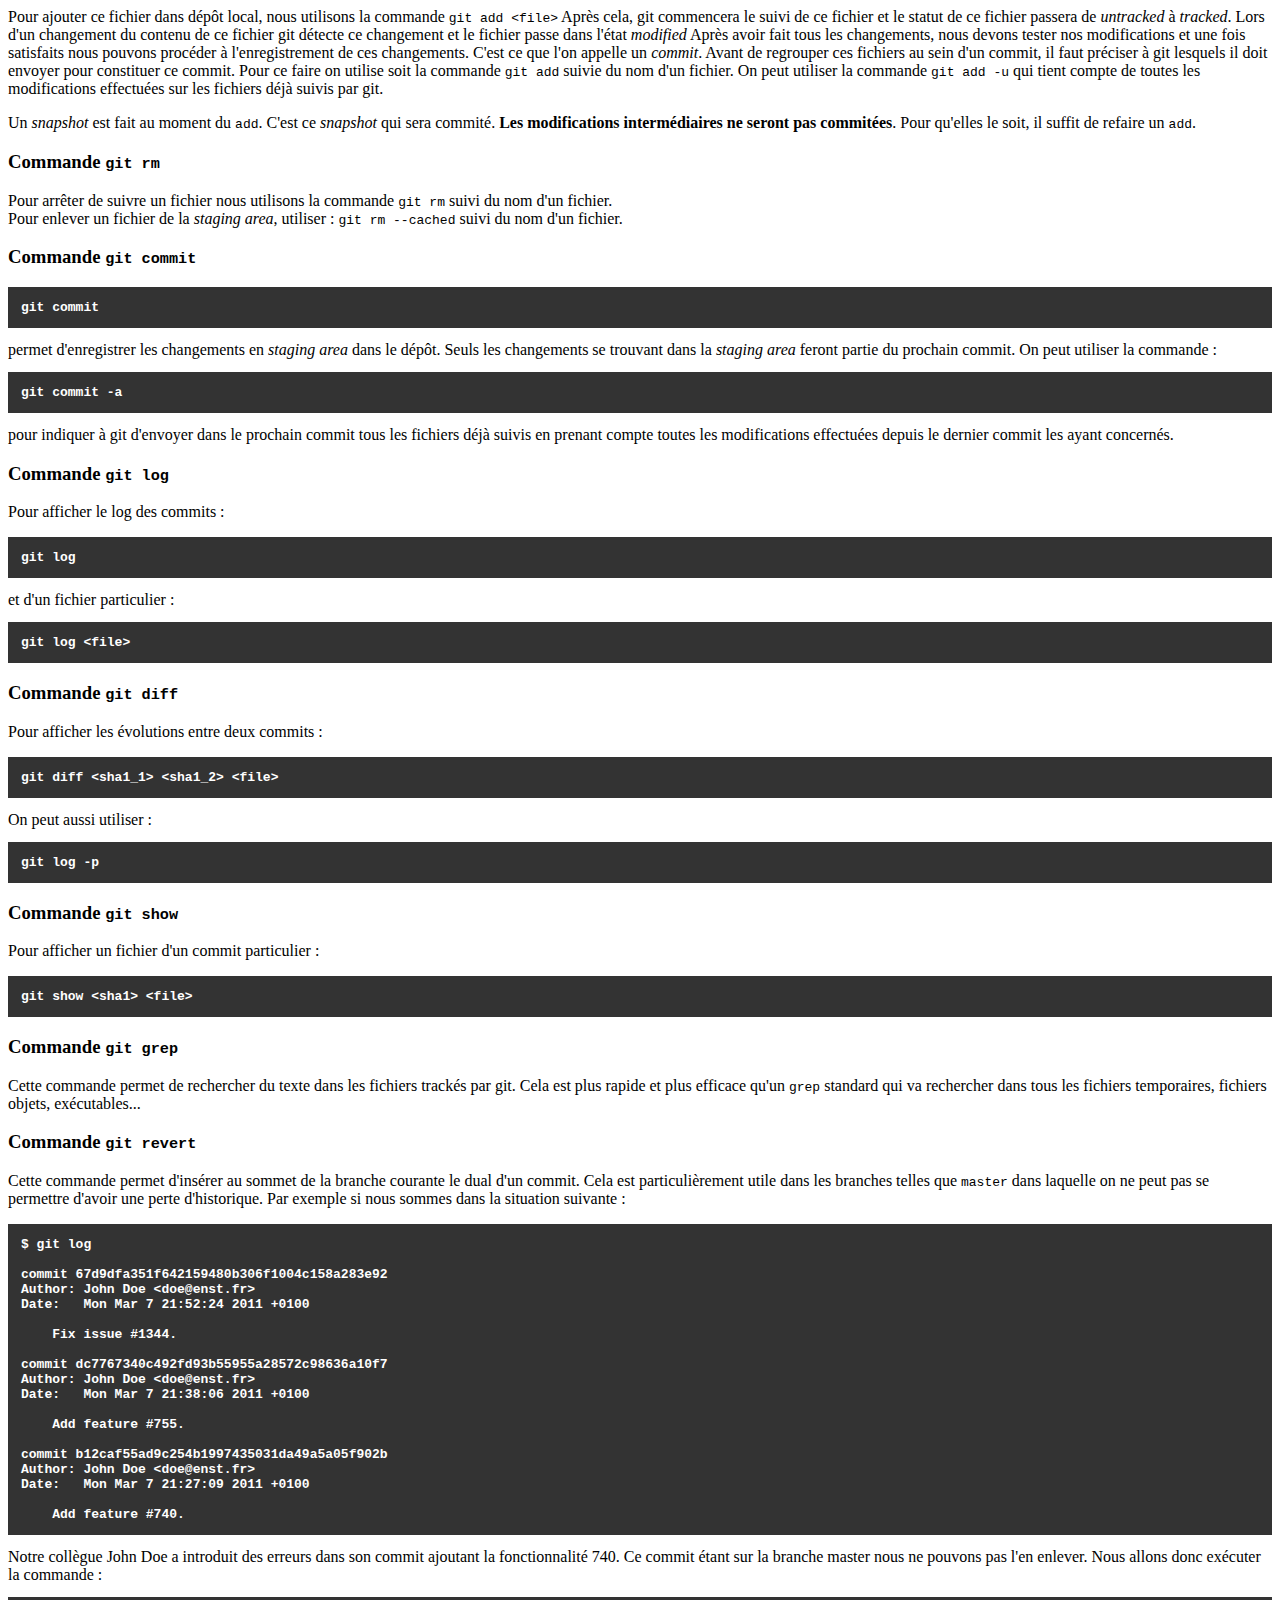
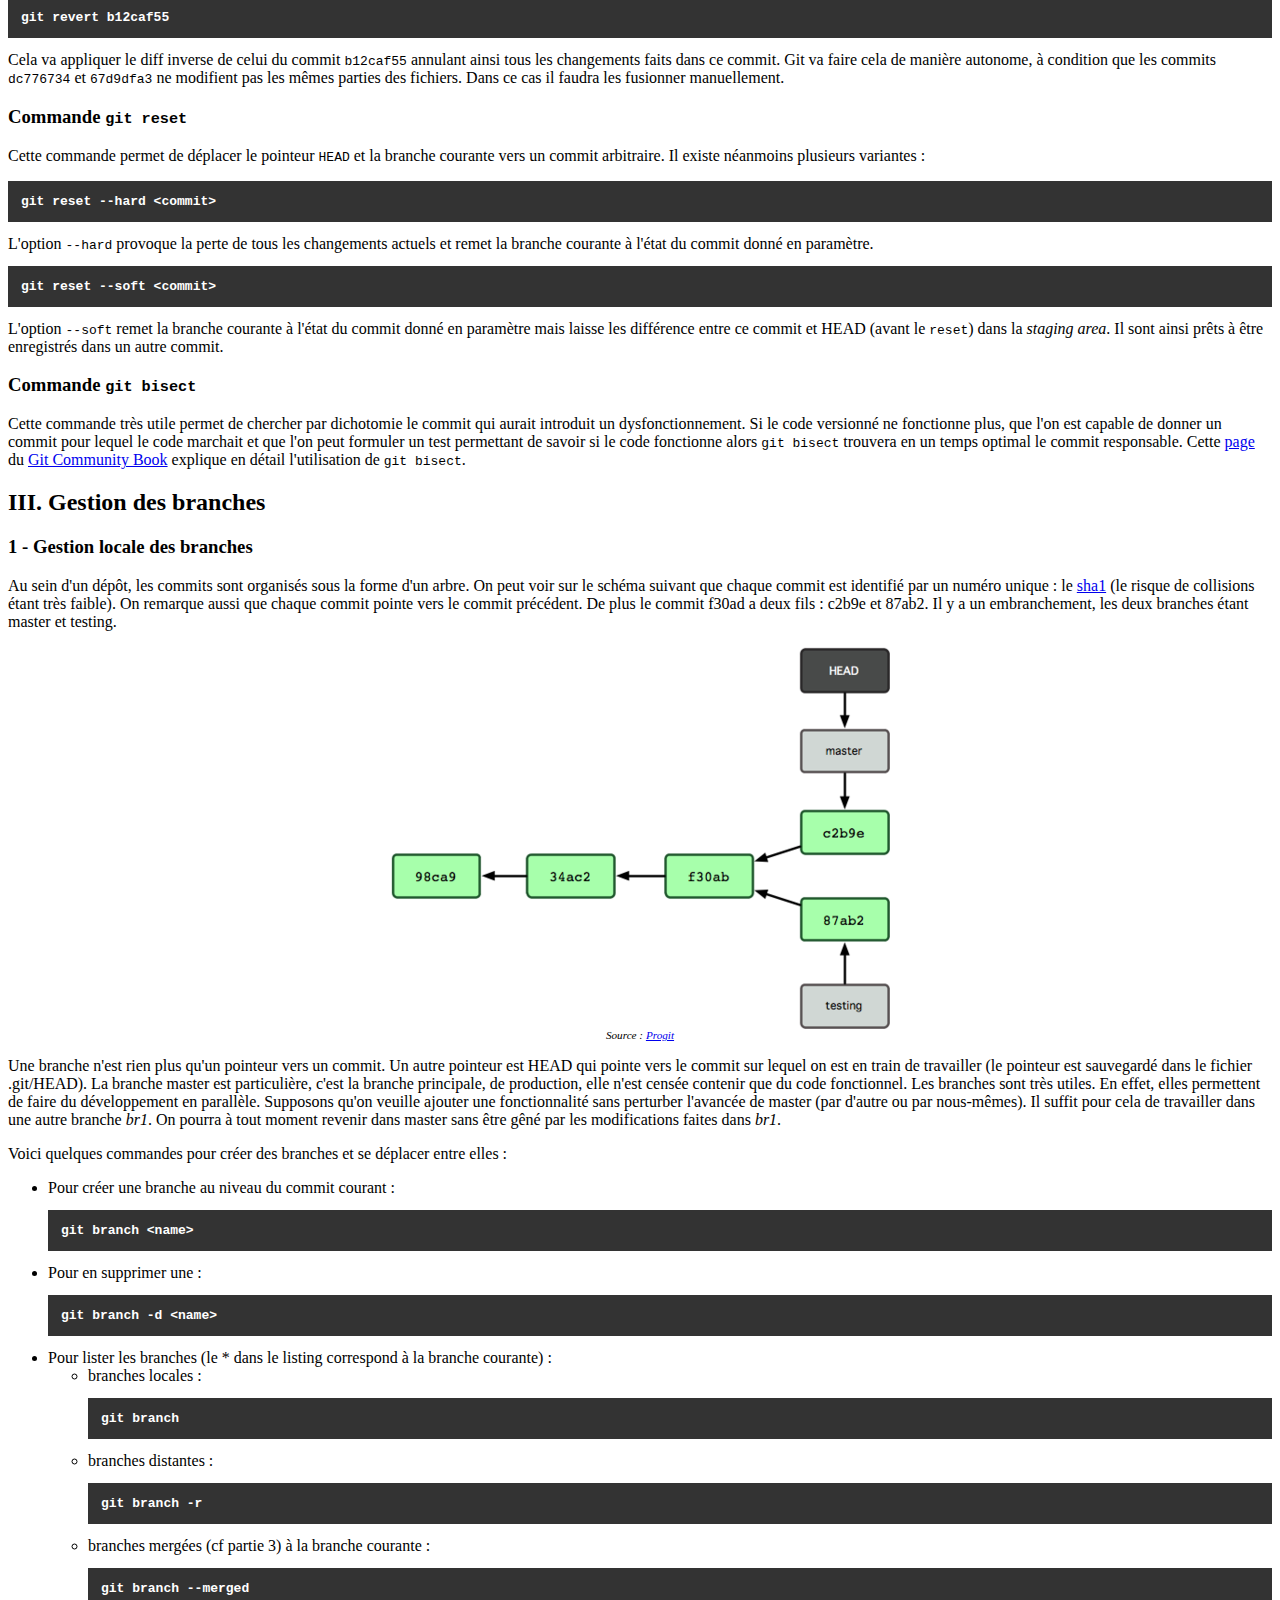
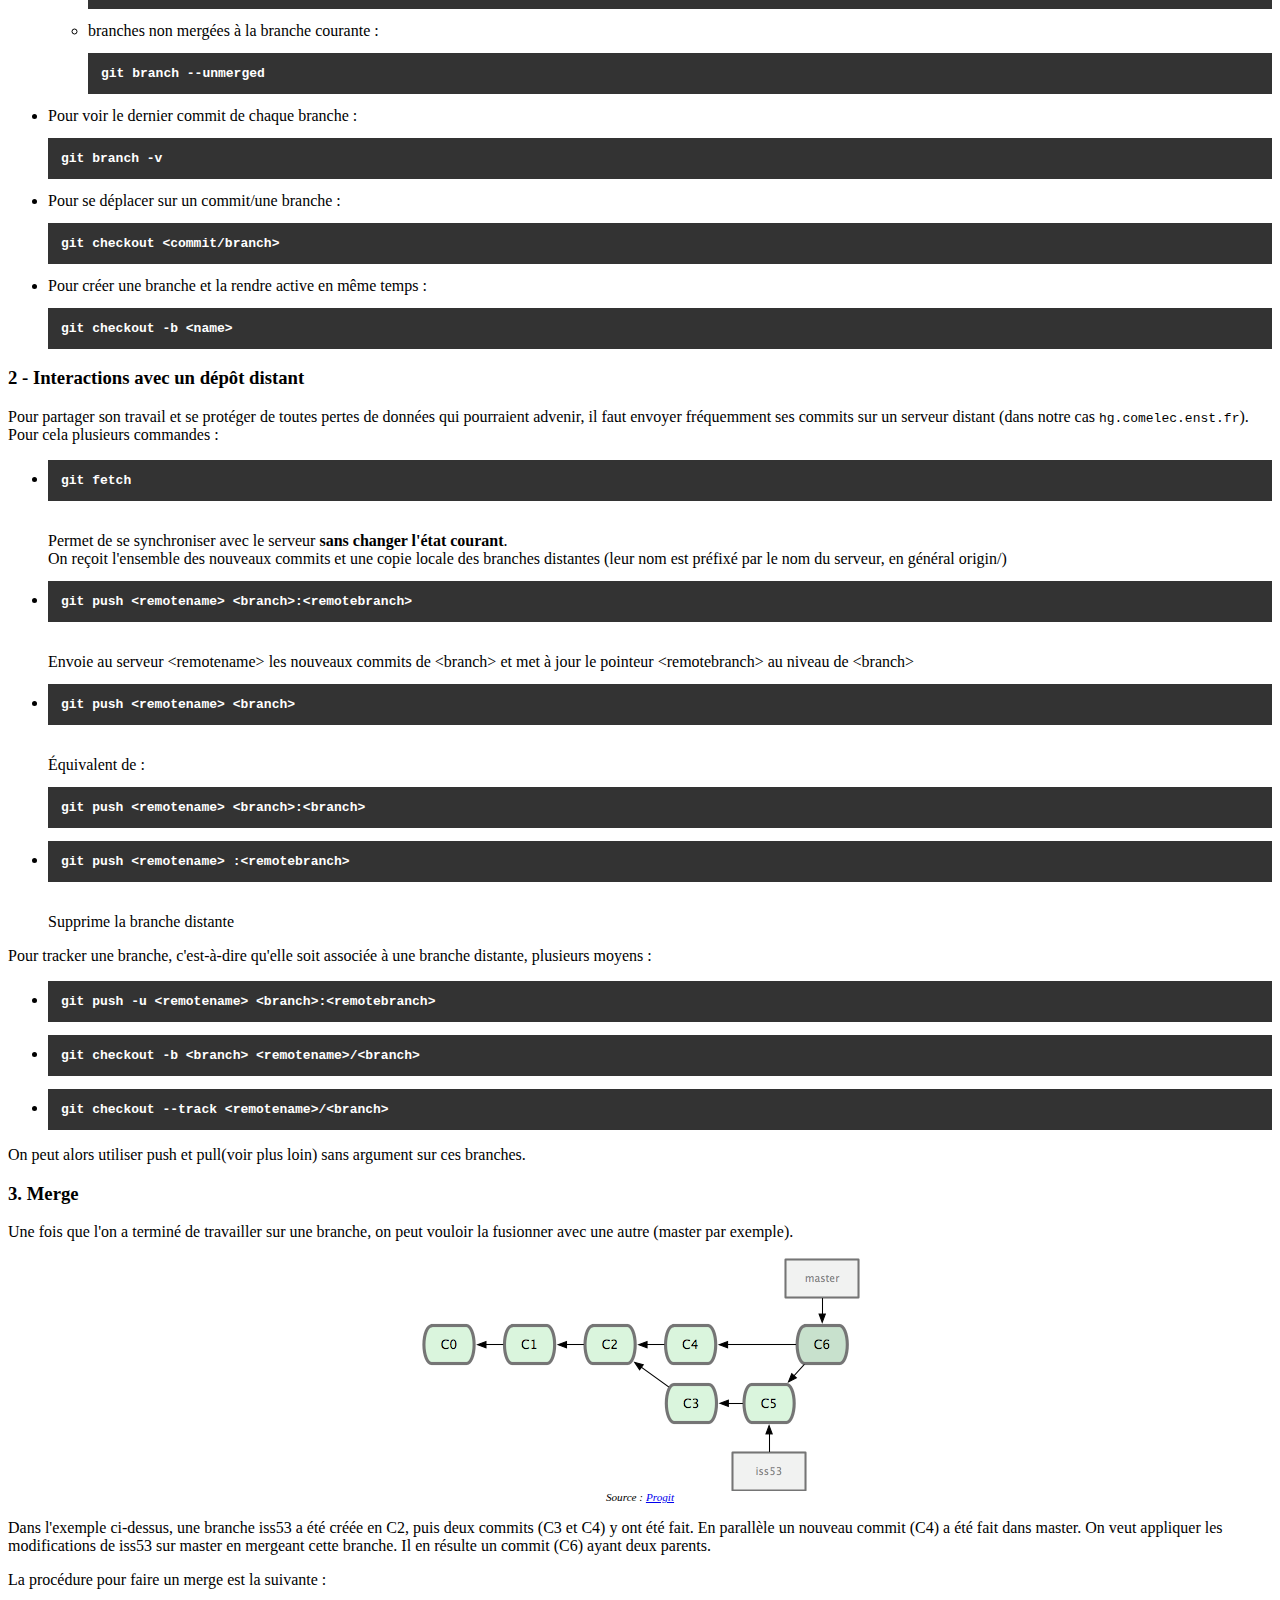
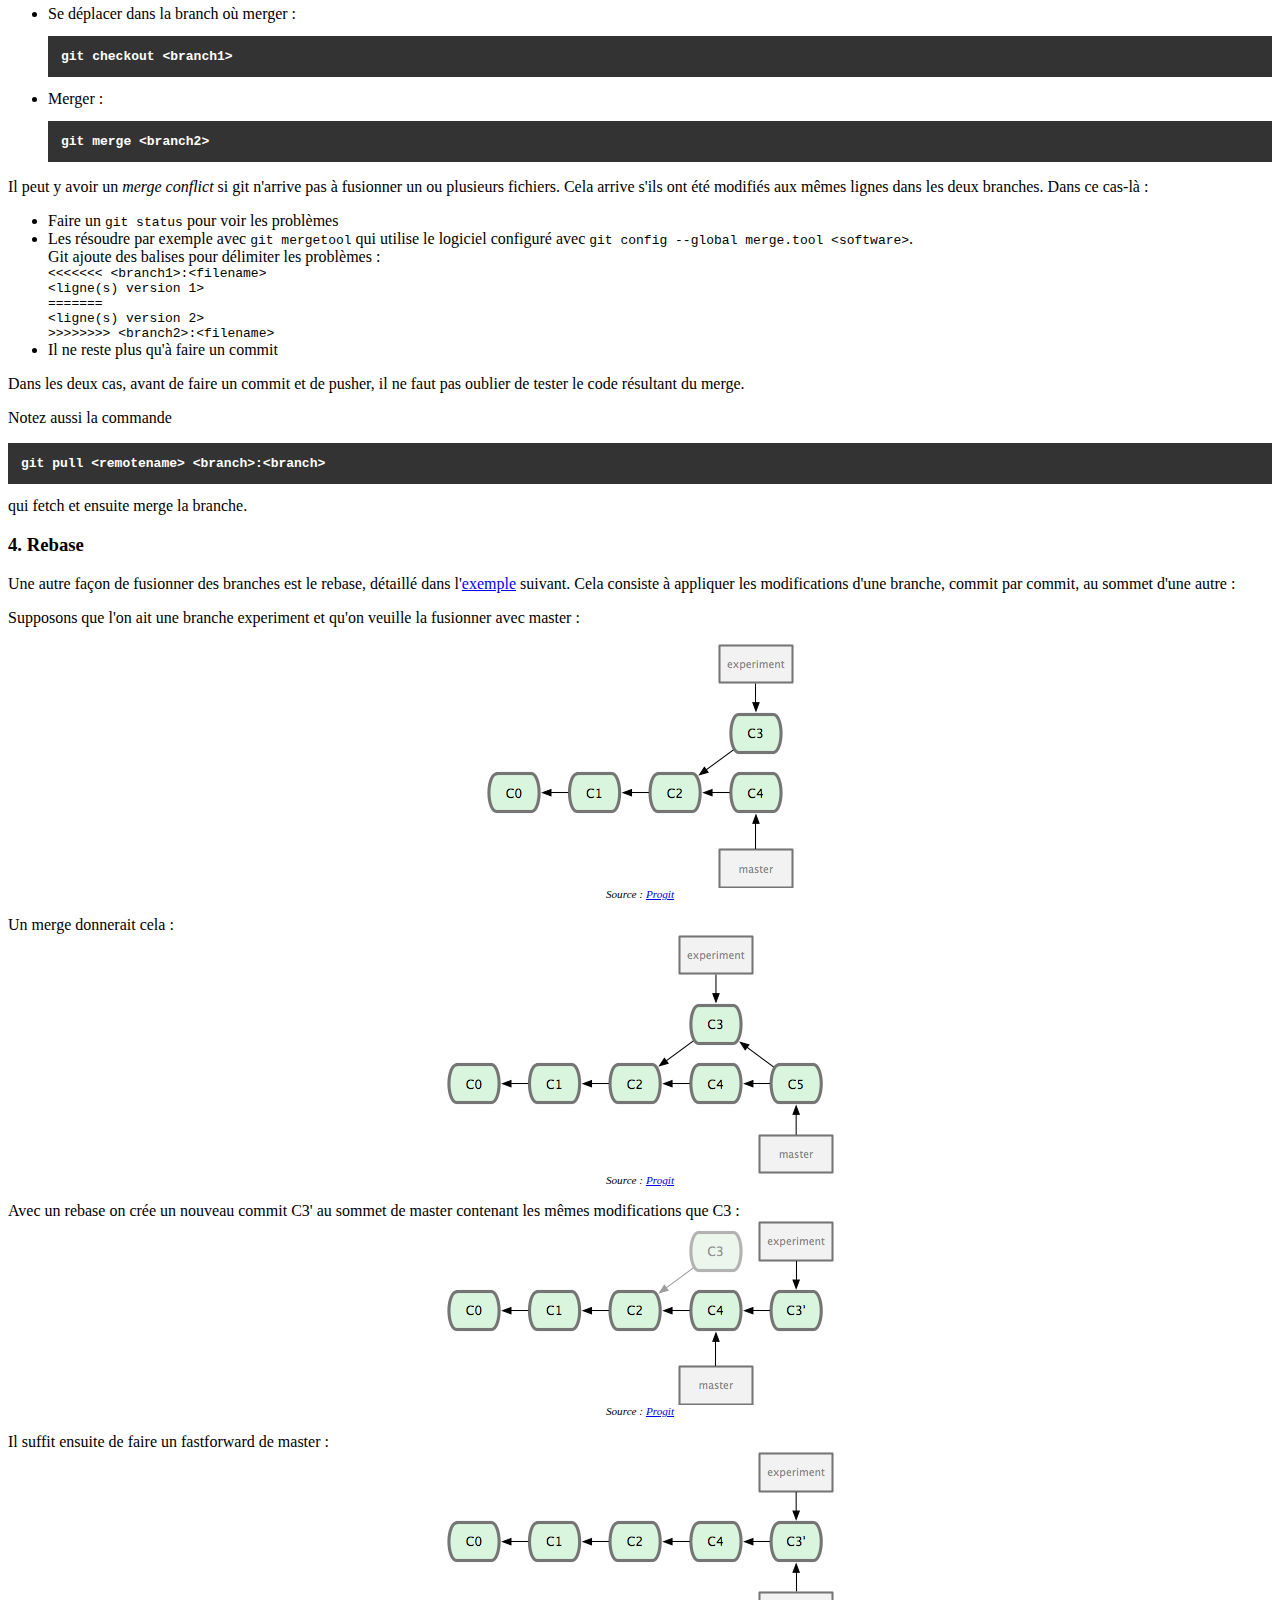
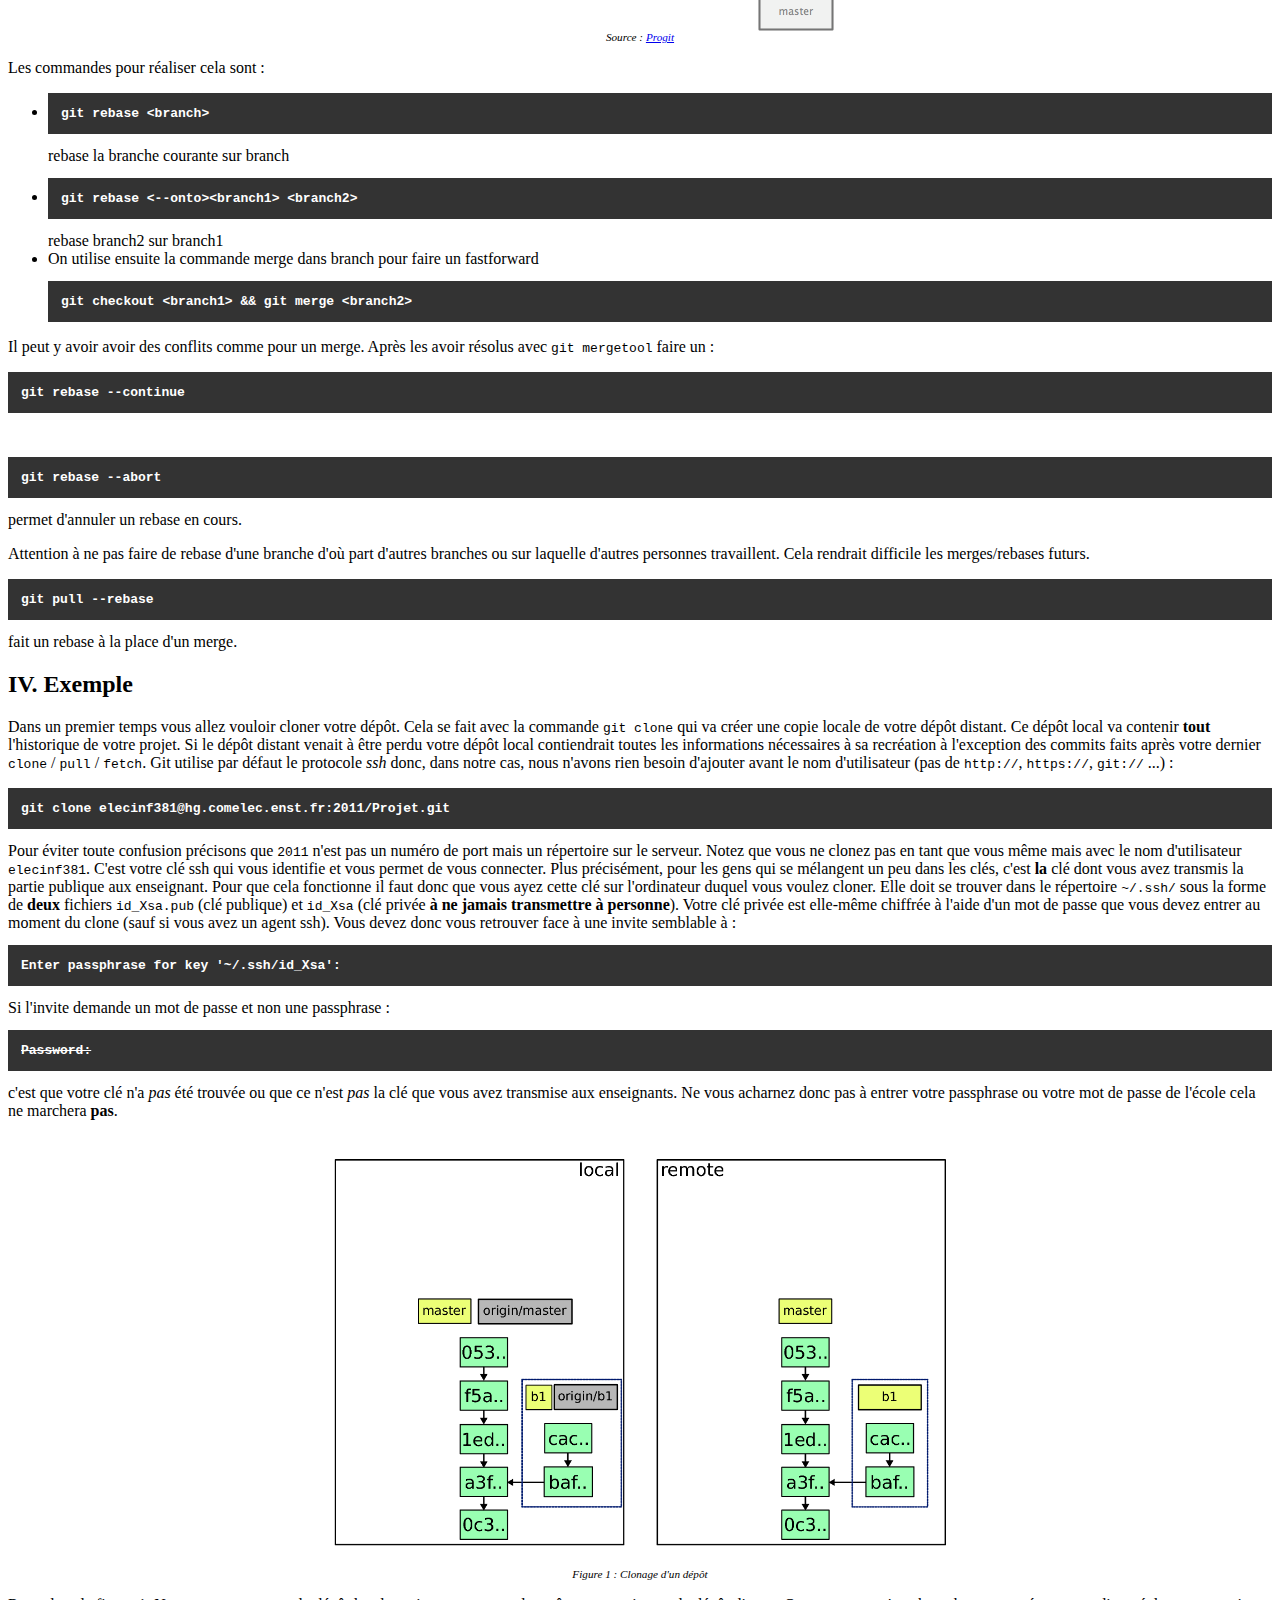
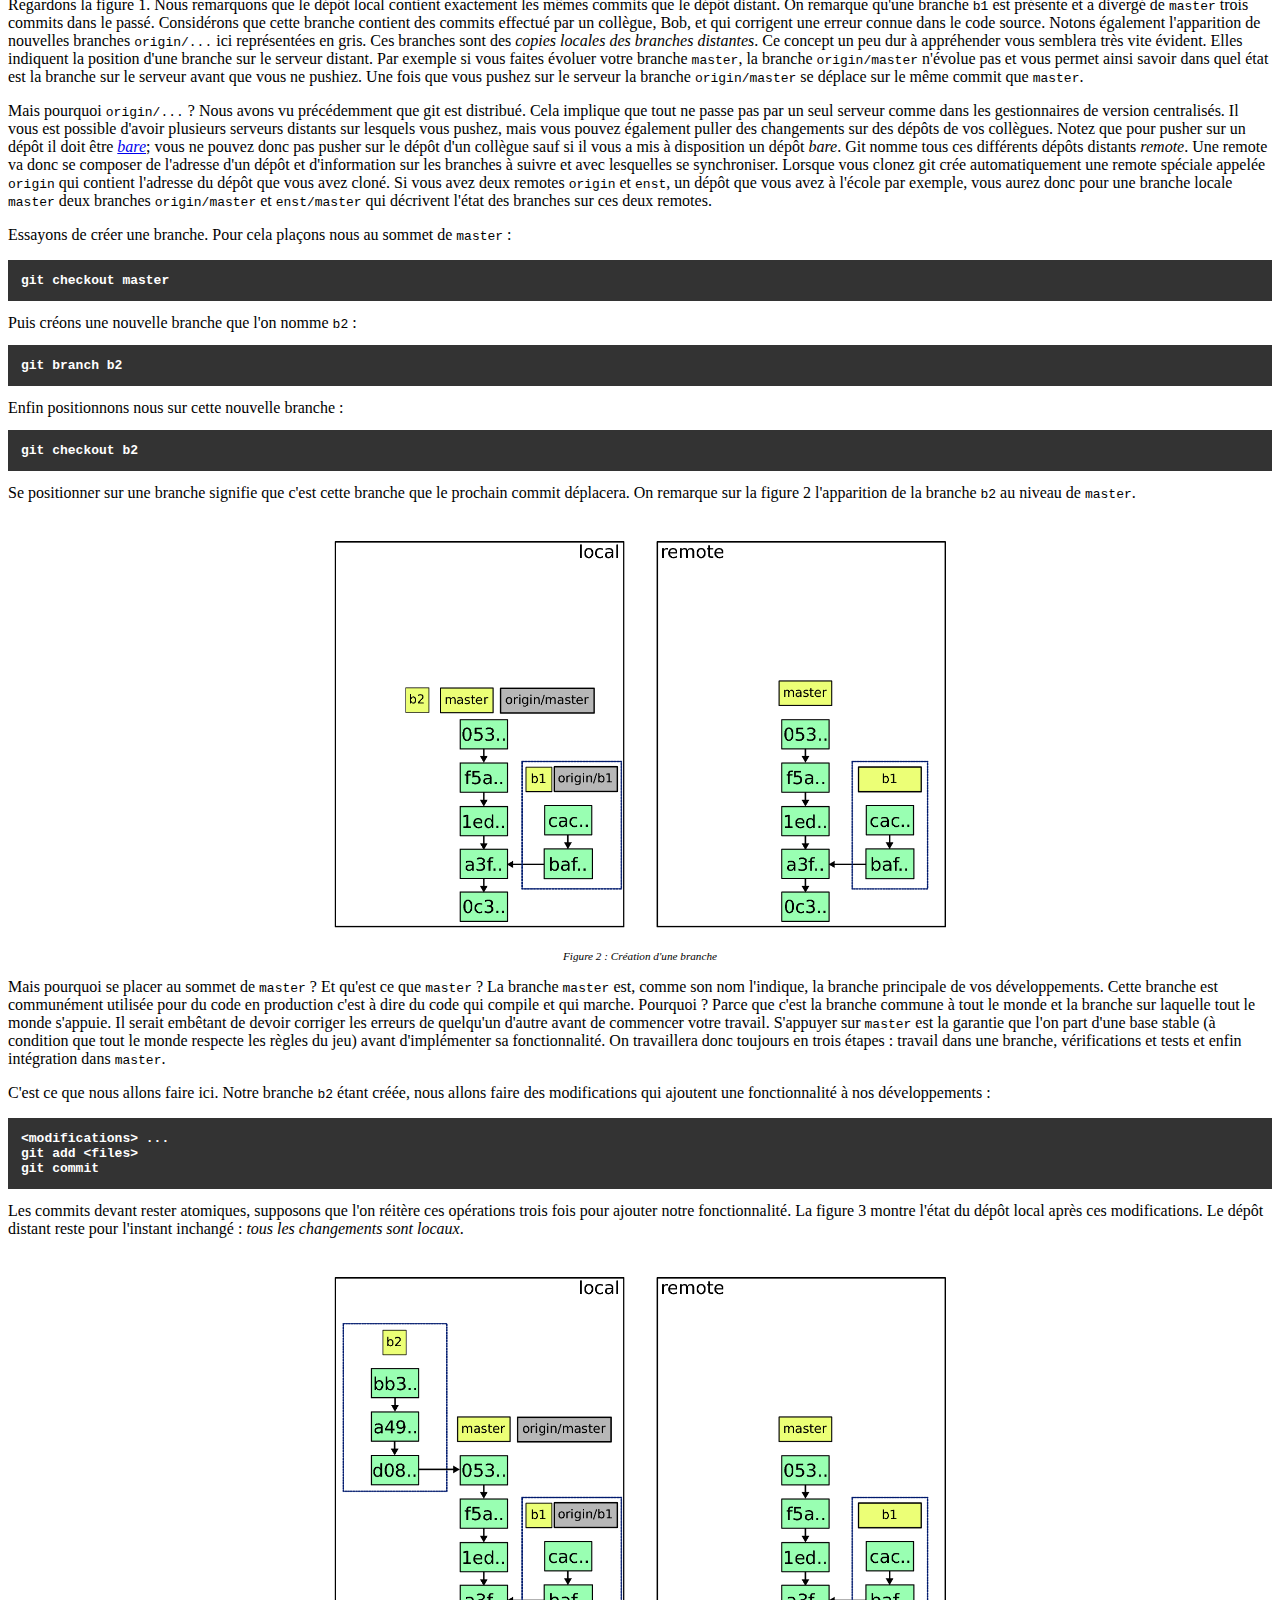
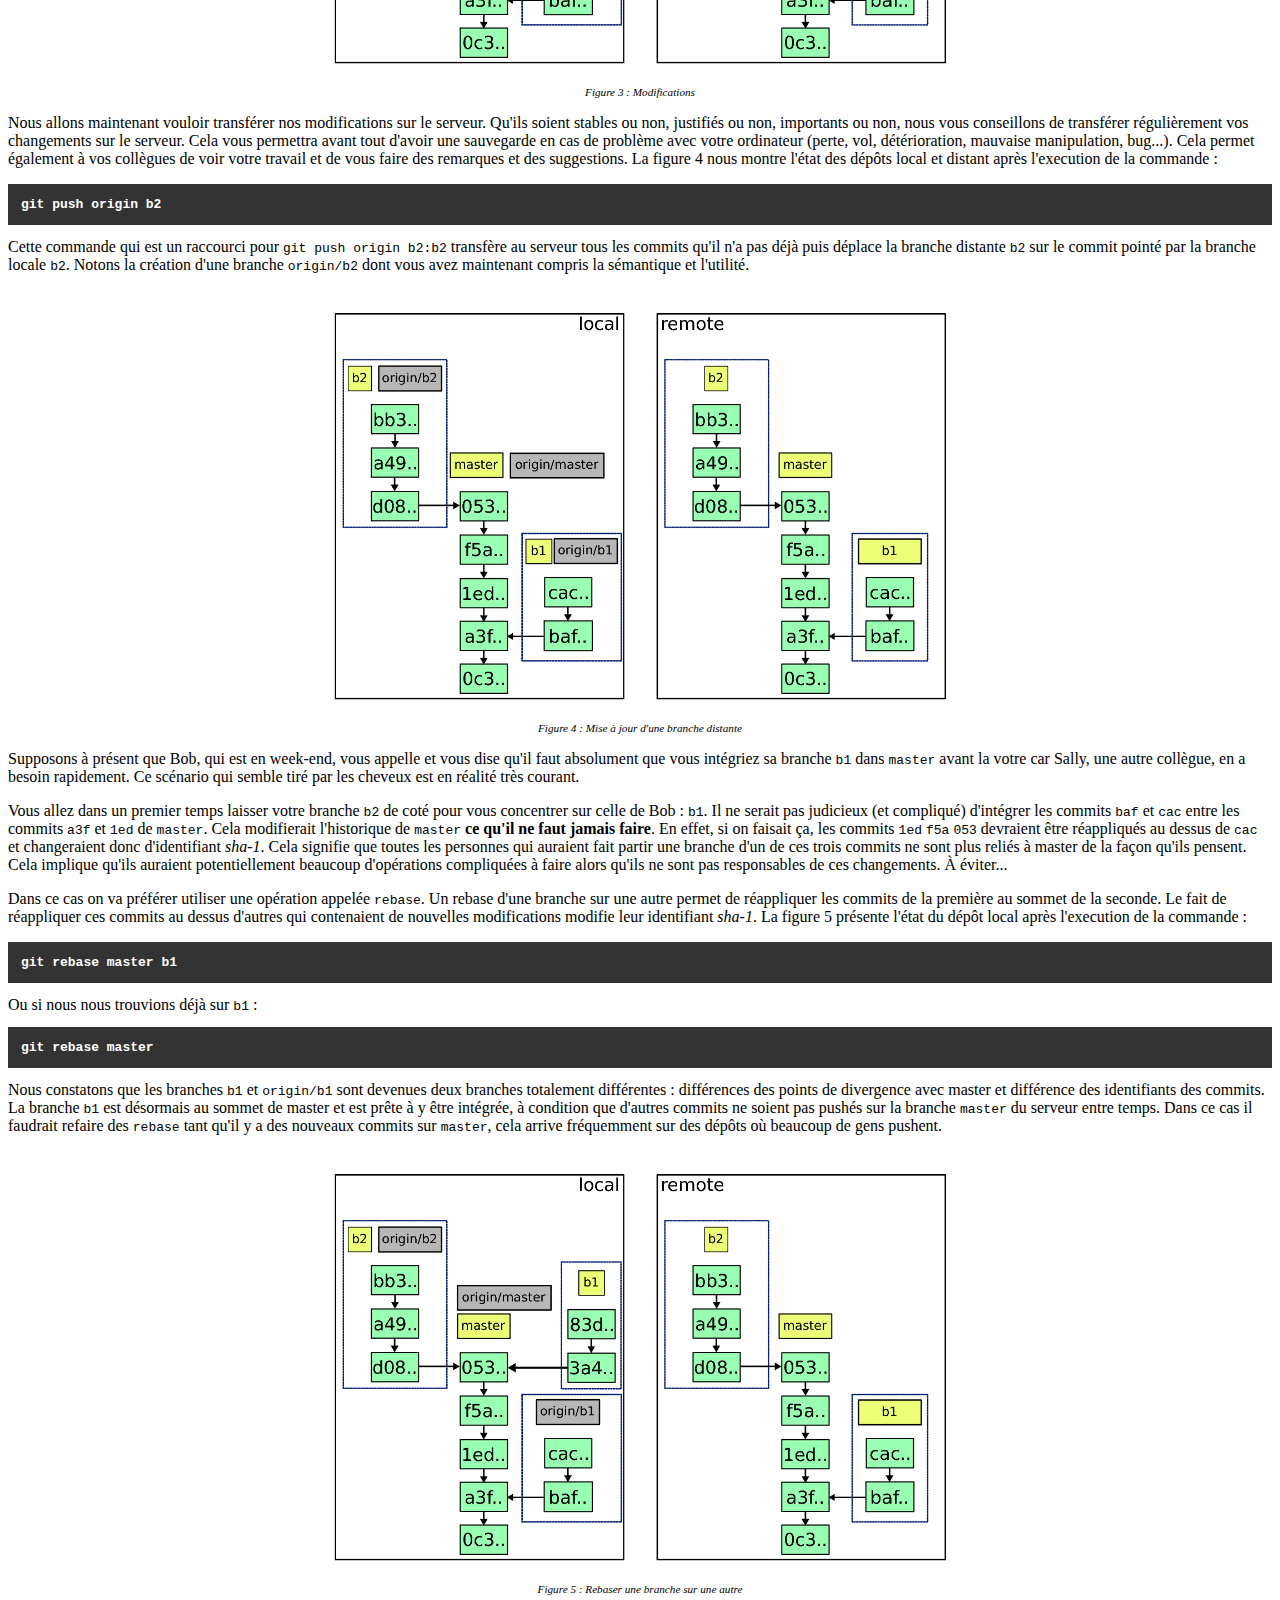
==== commit 64b272f3: "Sync the website's version and the repository, at last" ====
--- a/git.html
+++ b/git.html
@@ -14,7 +14,7 @@
 
     <h1 style="font-size: 3em">Tutoriel GIT</h1>
 
-    <strong>Auteurs : </strong>Bertrand, Clément, Laurent et Vaibhav.
+    <strong>Auteurs : </strong>Bertrand Chazeau, Clément Moussu, Laurent Charignon et Vaibhav Singh.
 
     <h2>Table des matières</h2>
     <ul>
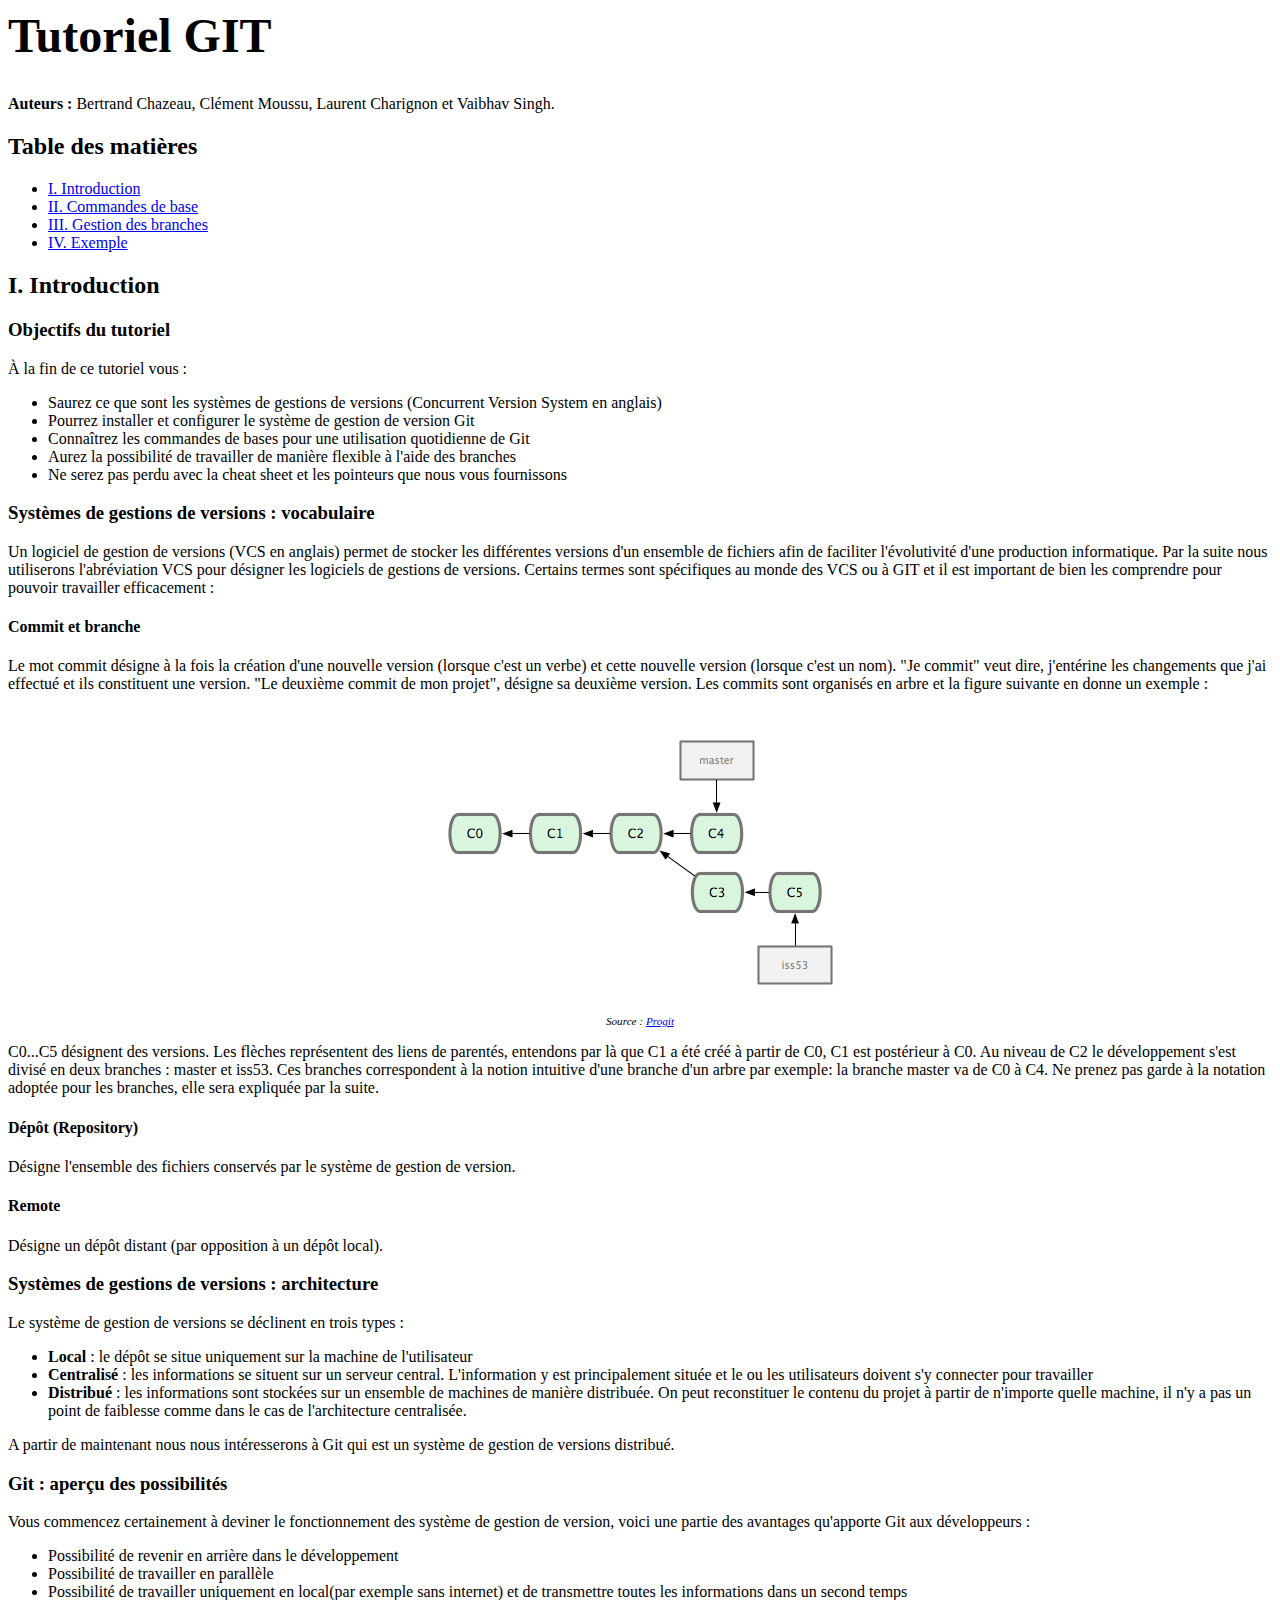
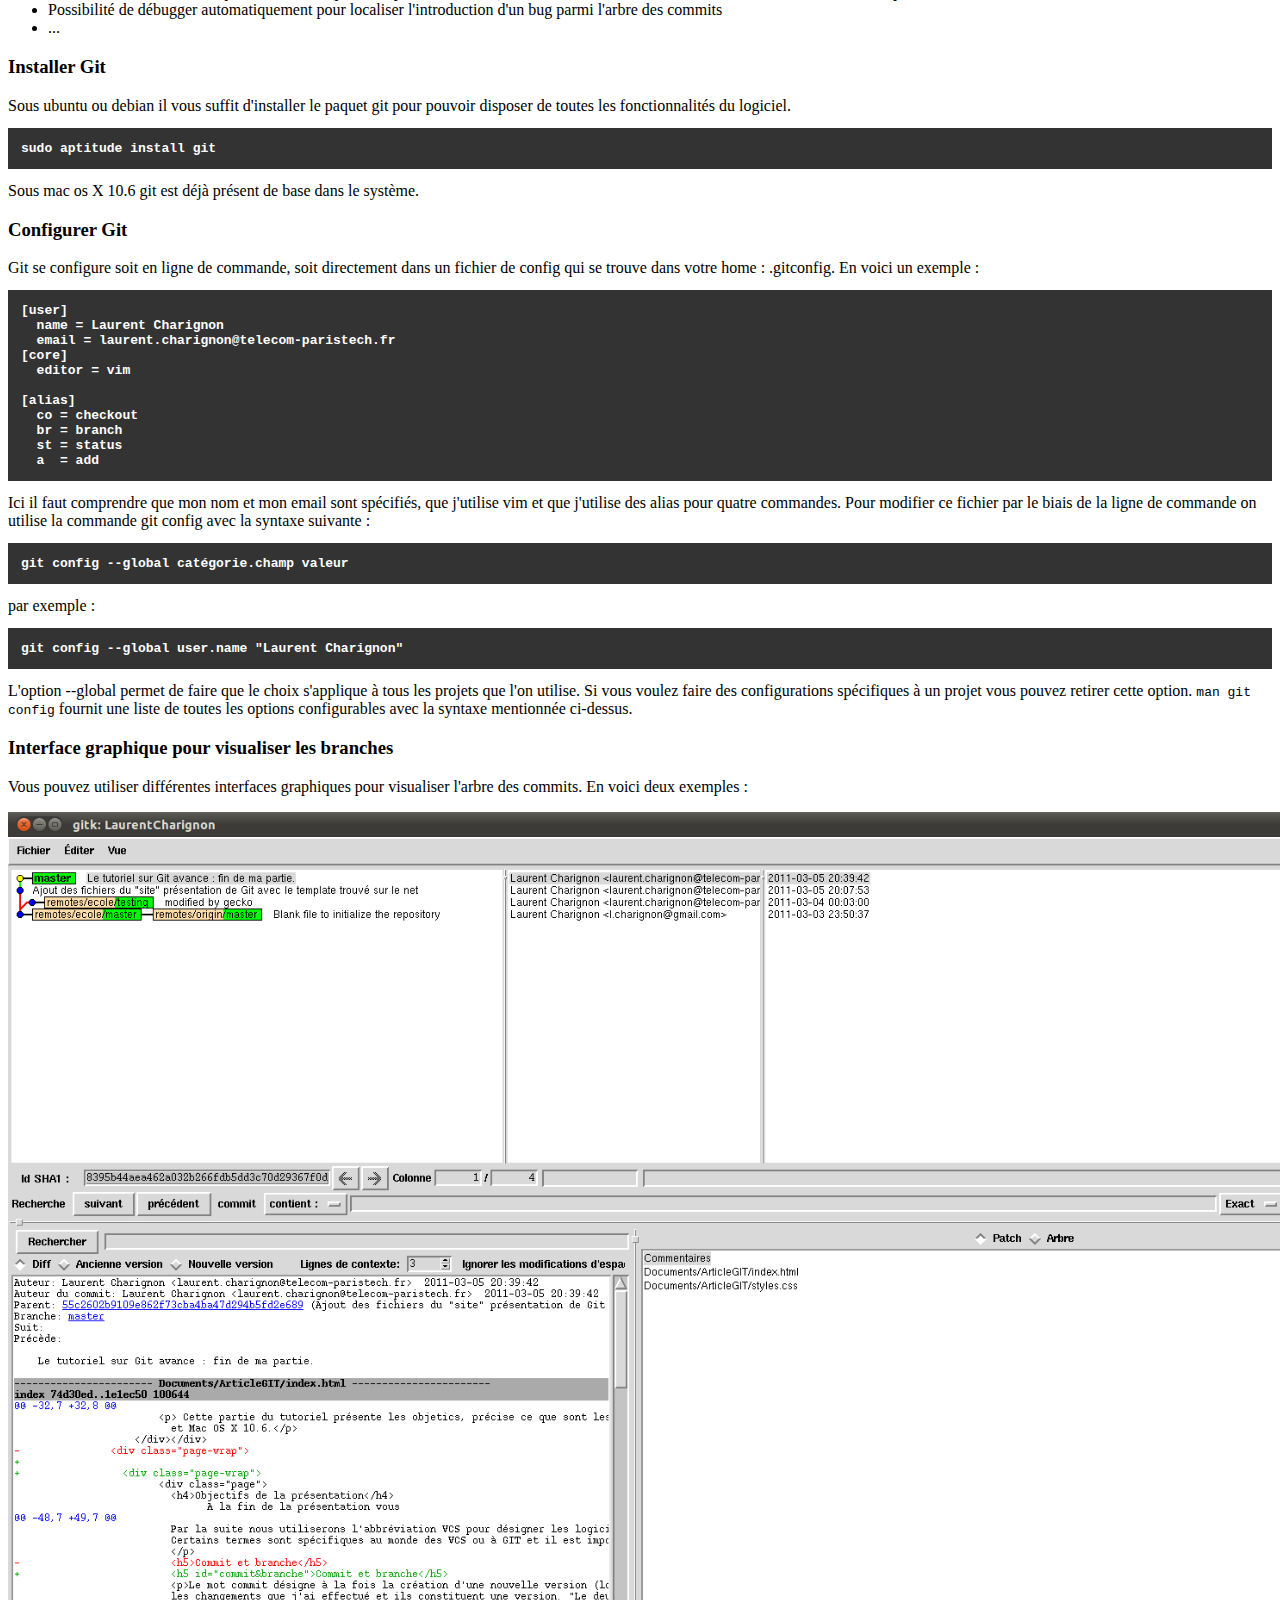
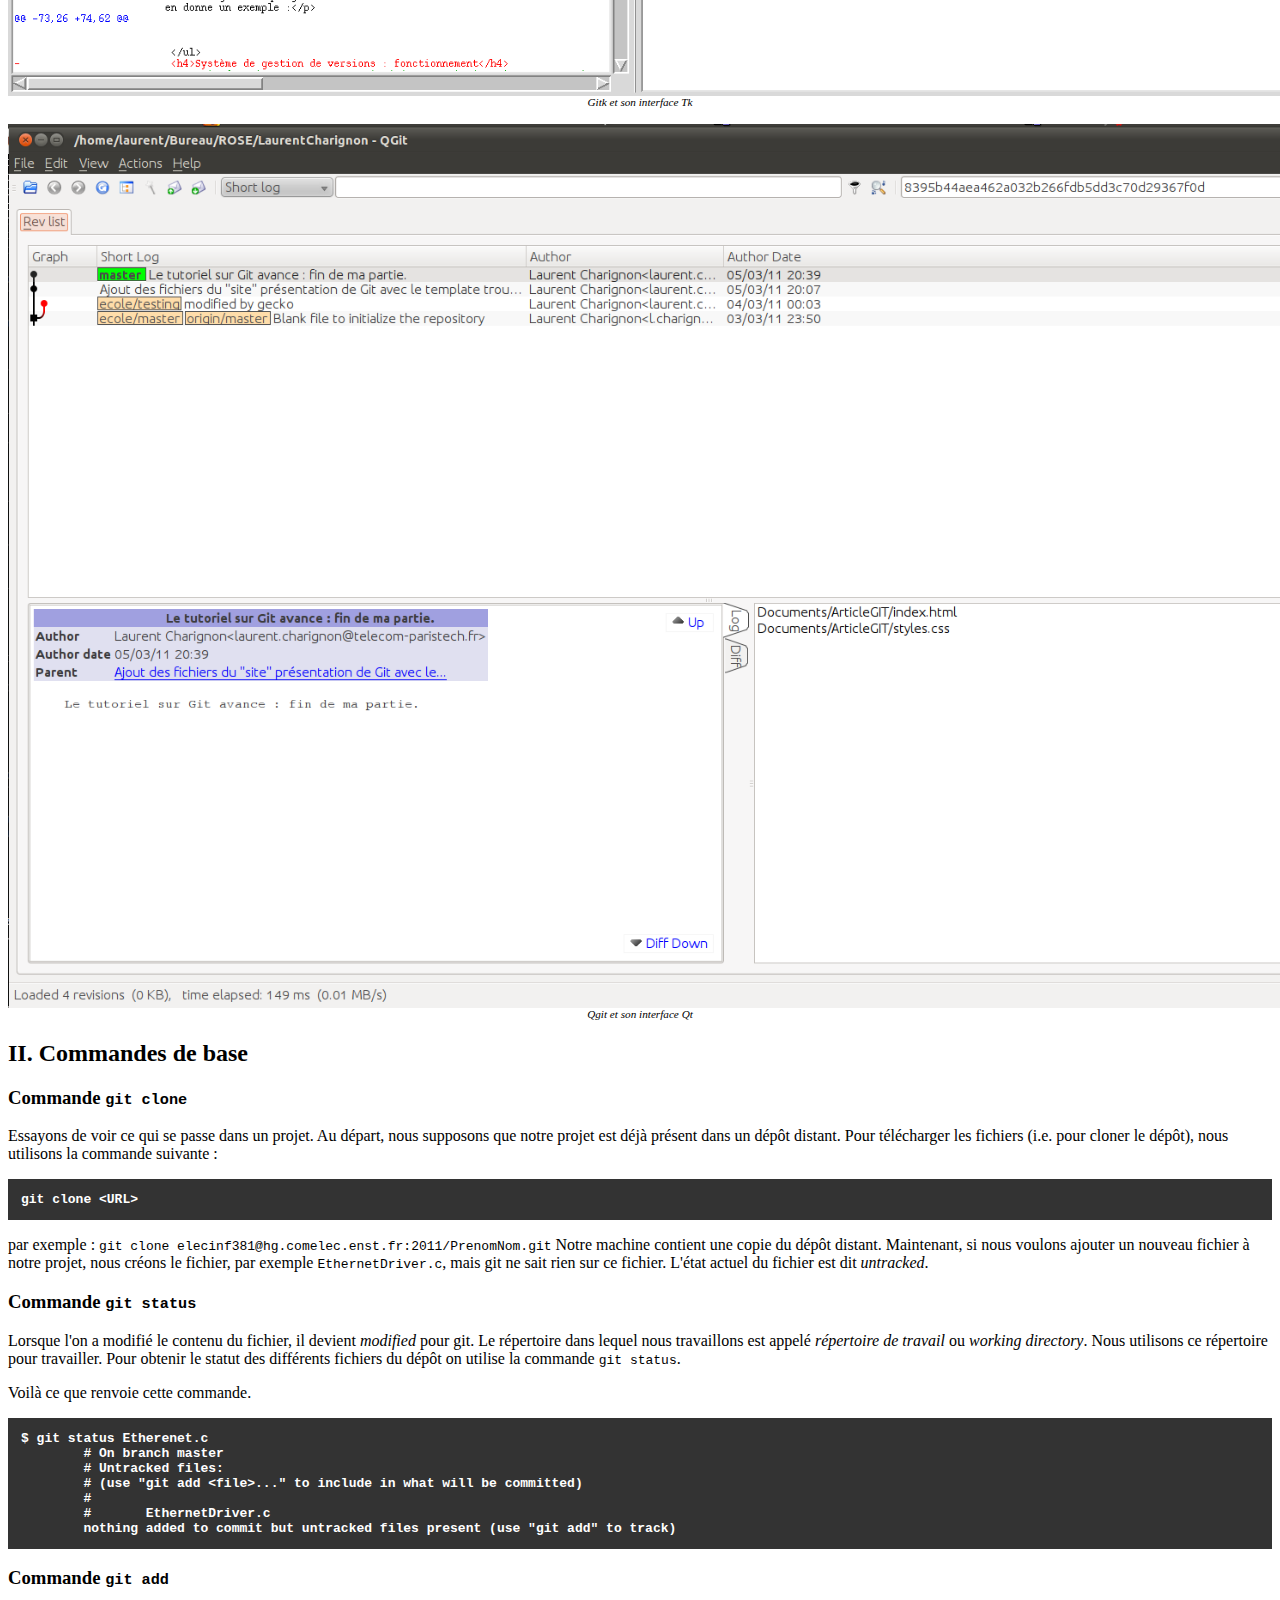
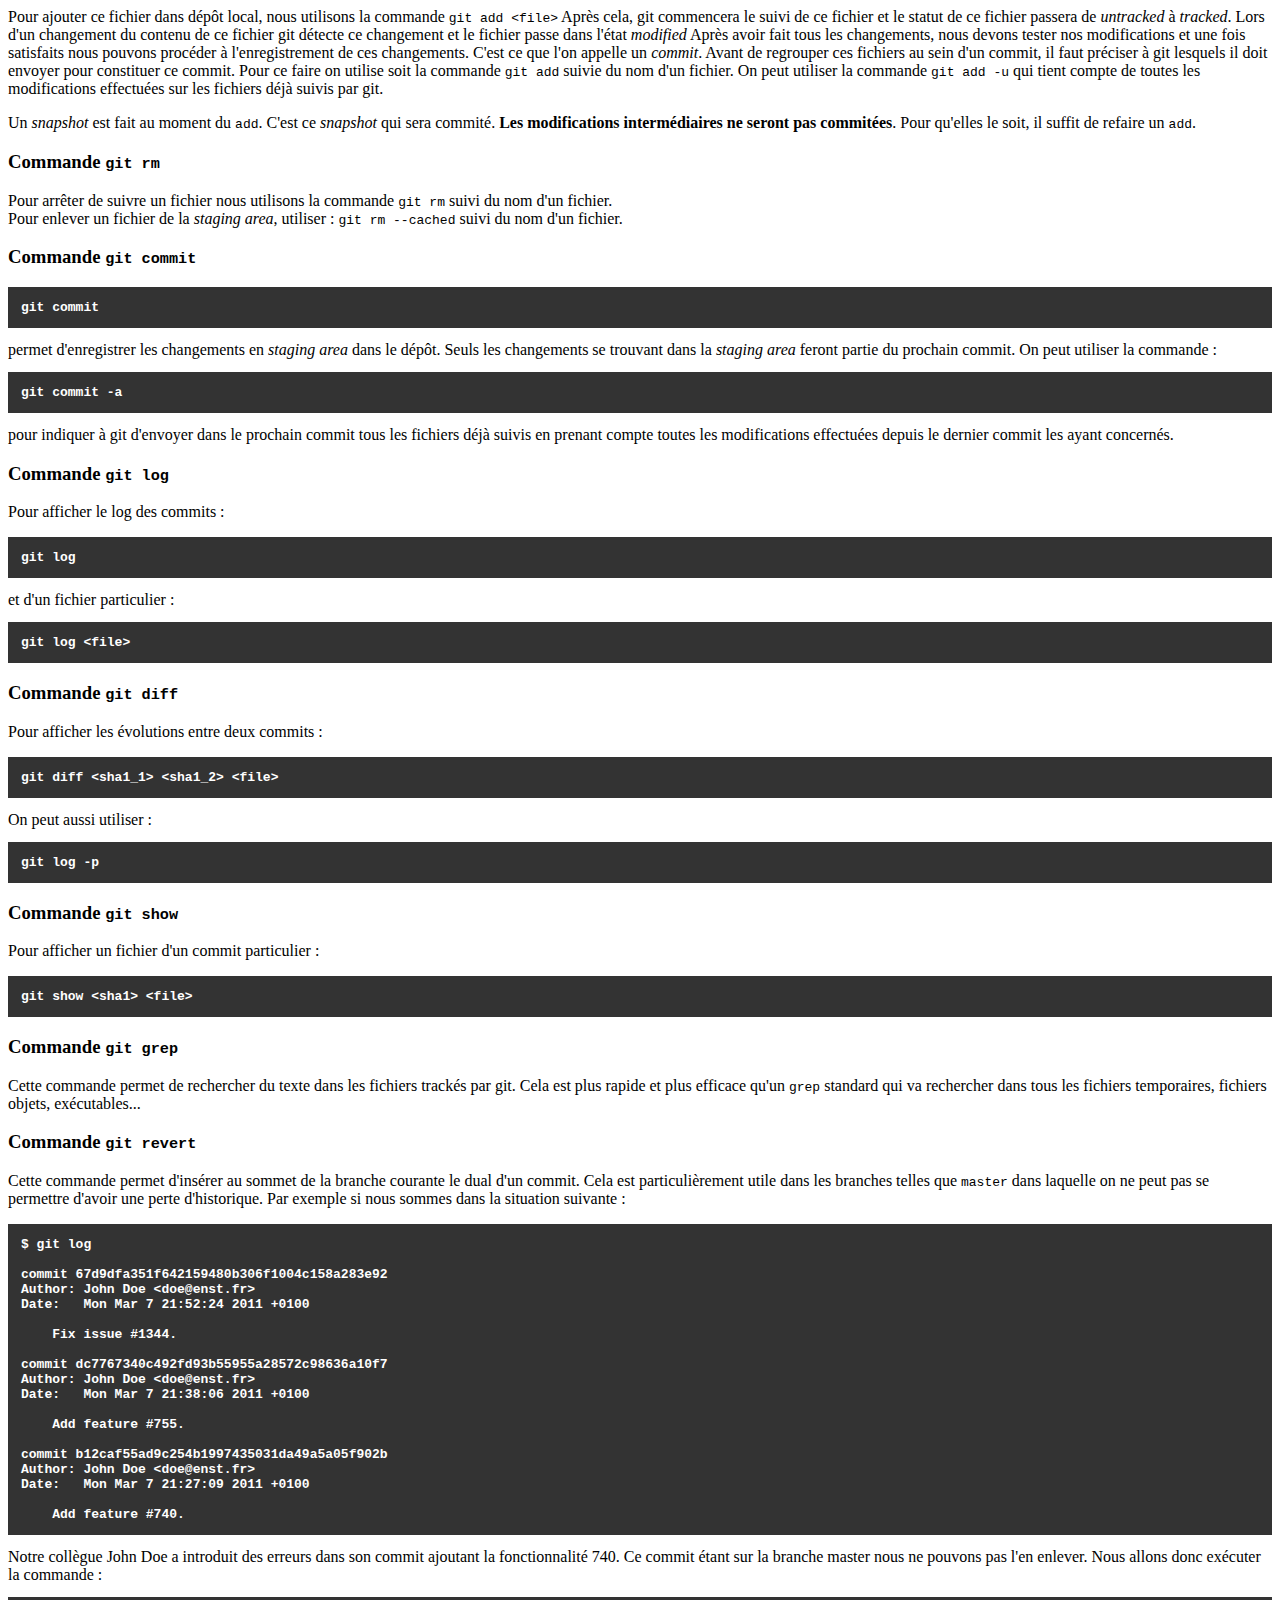
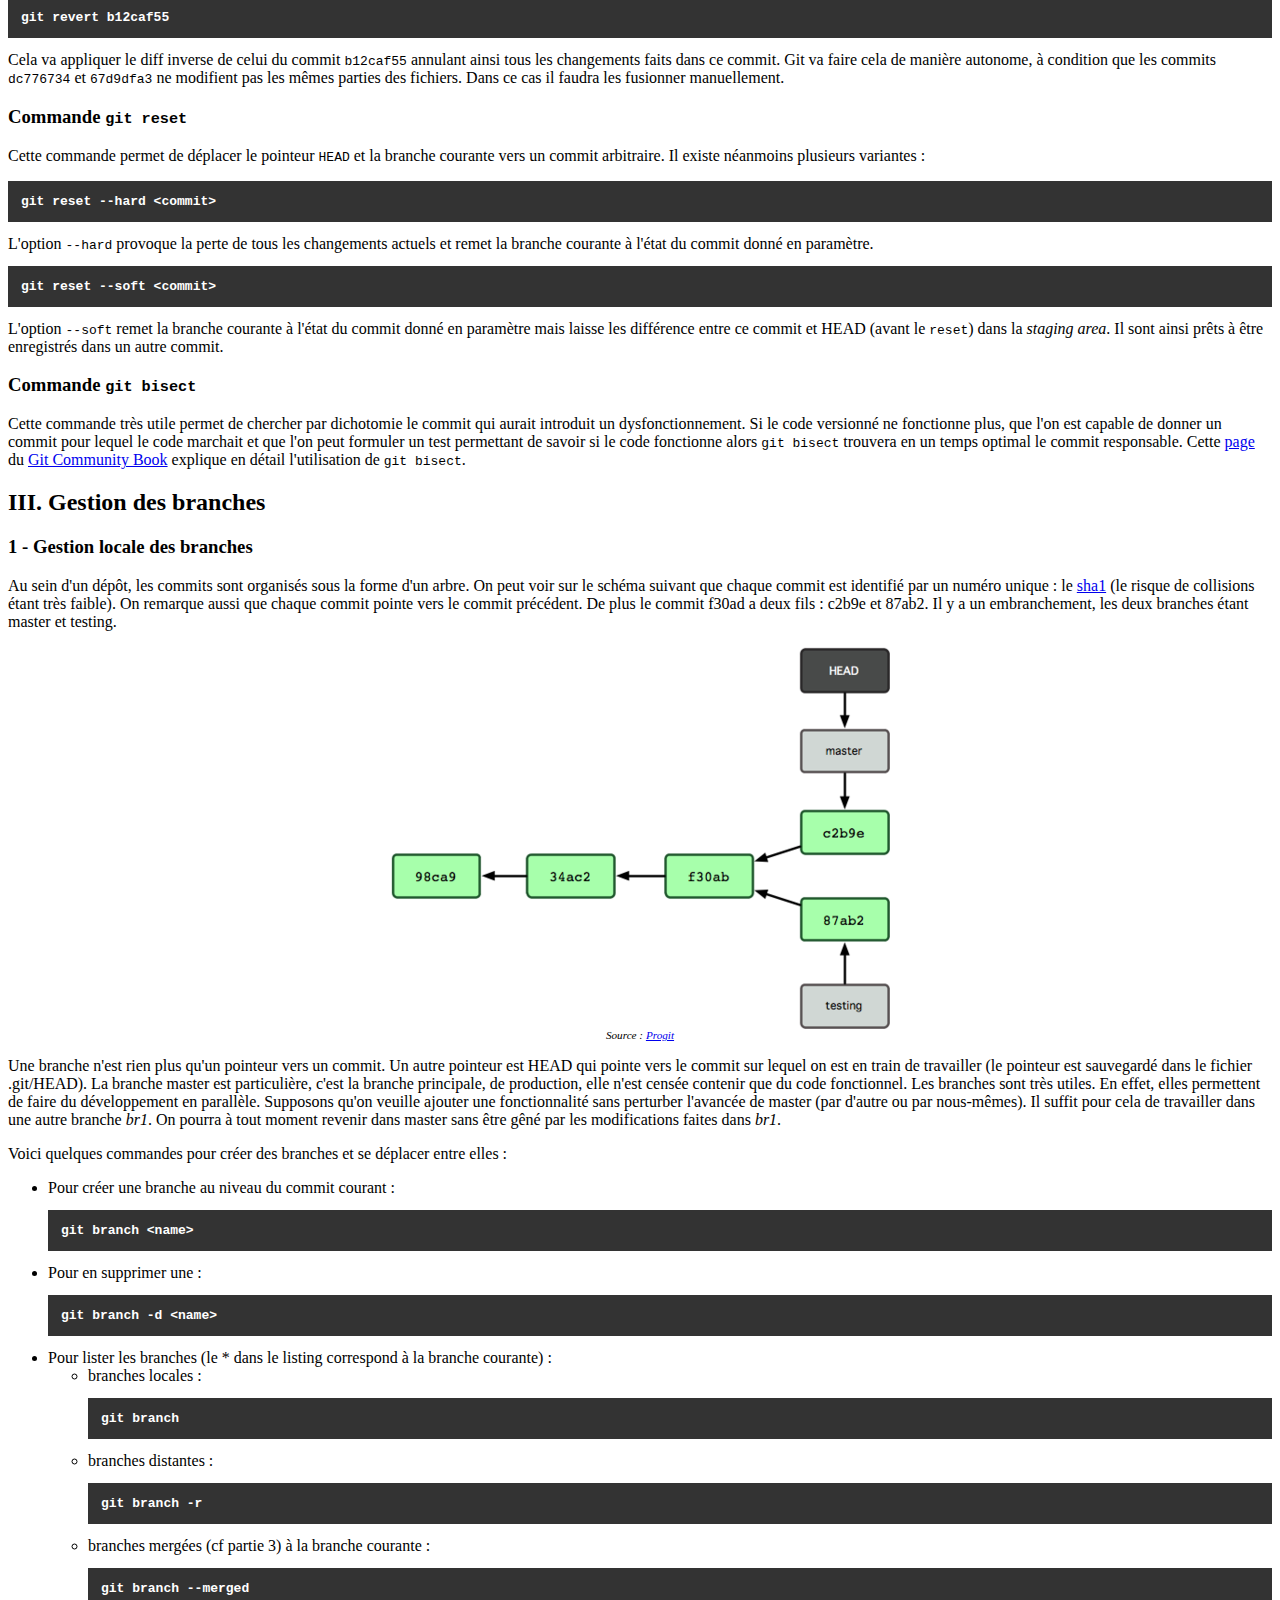
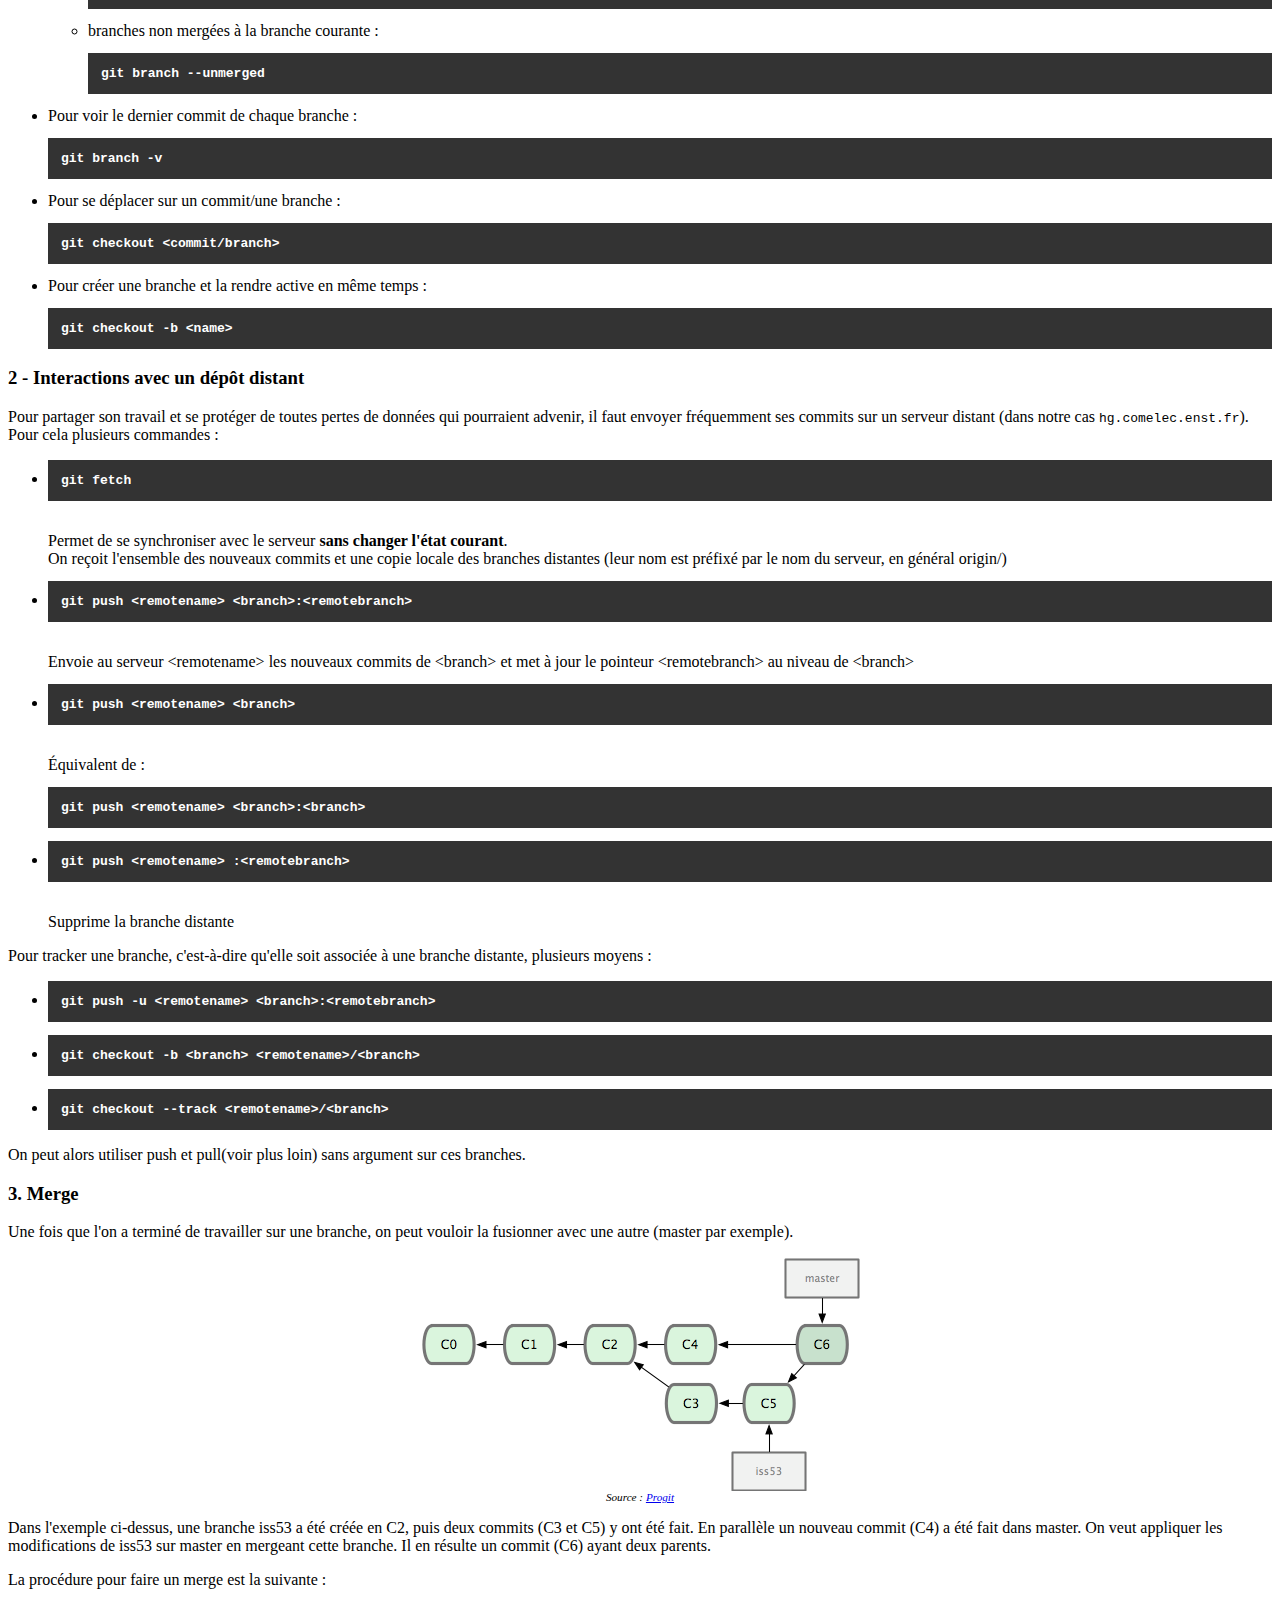
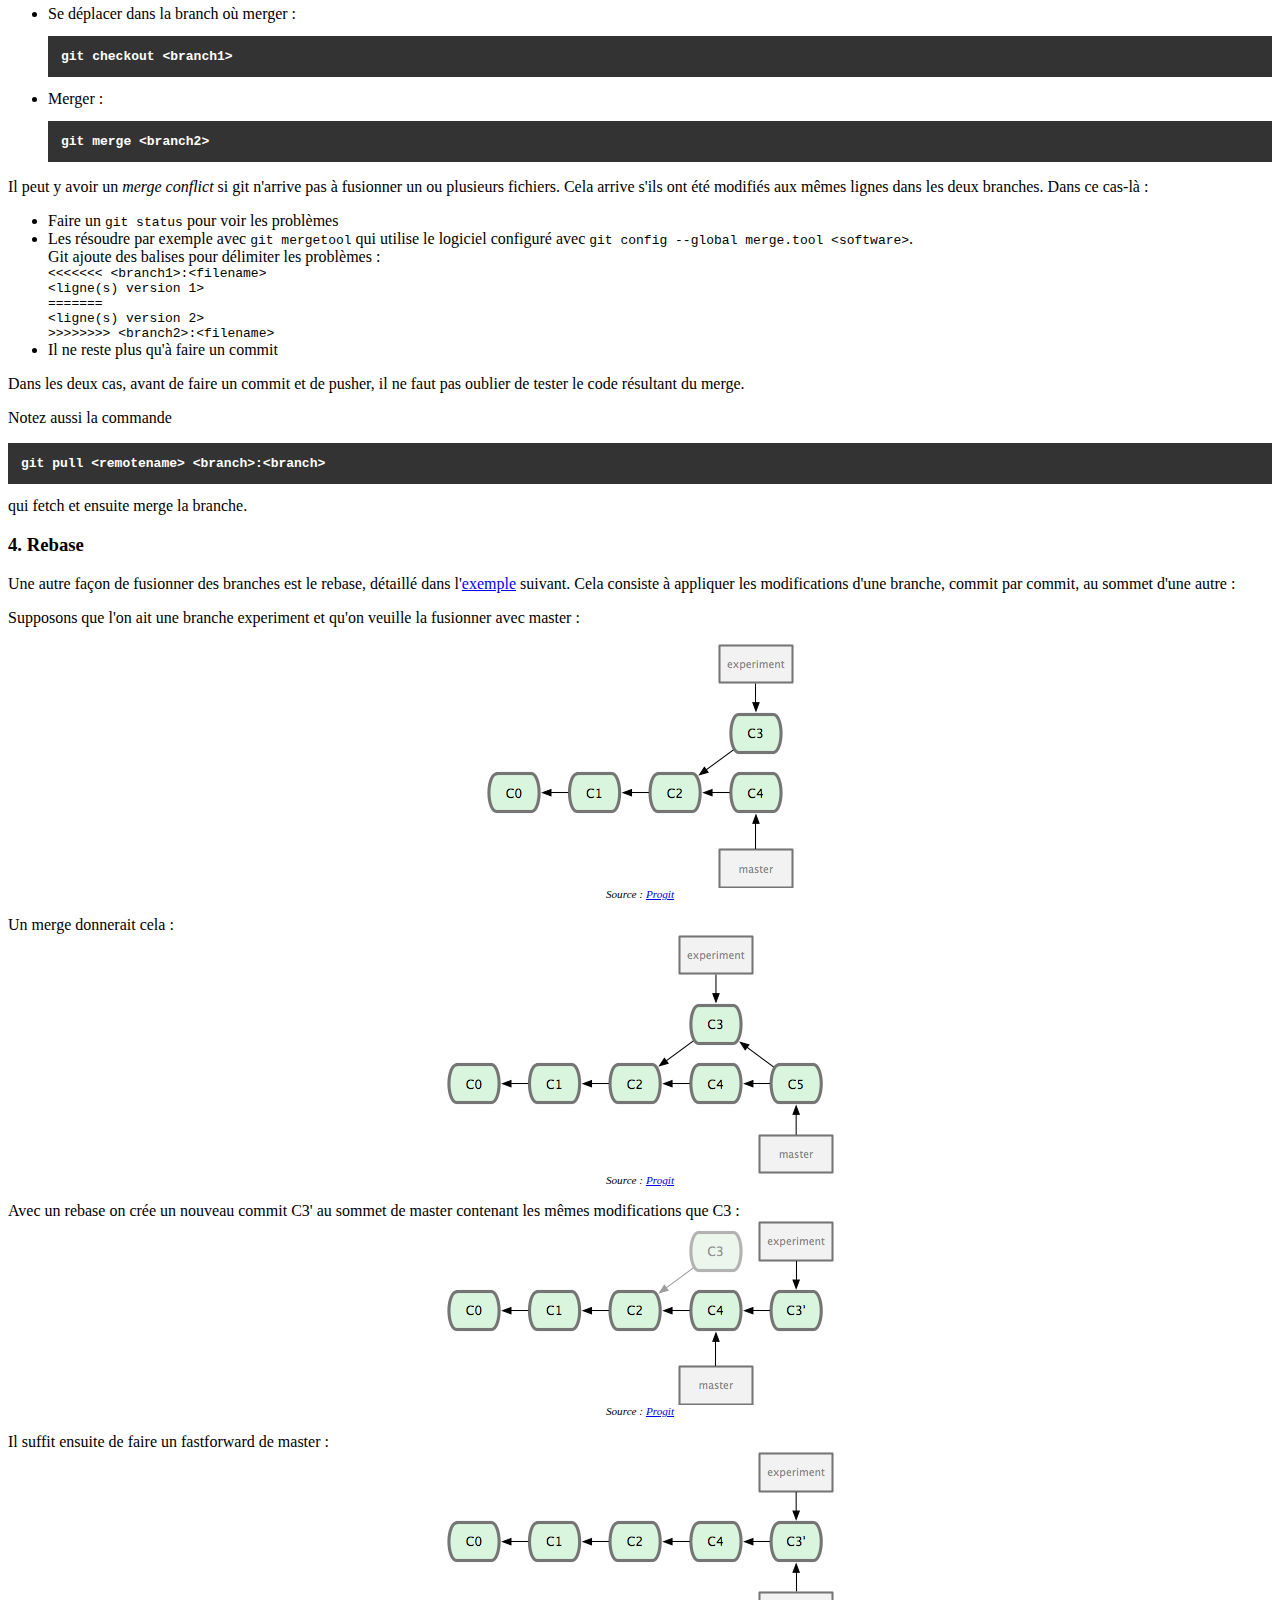
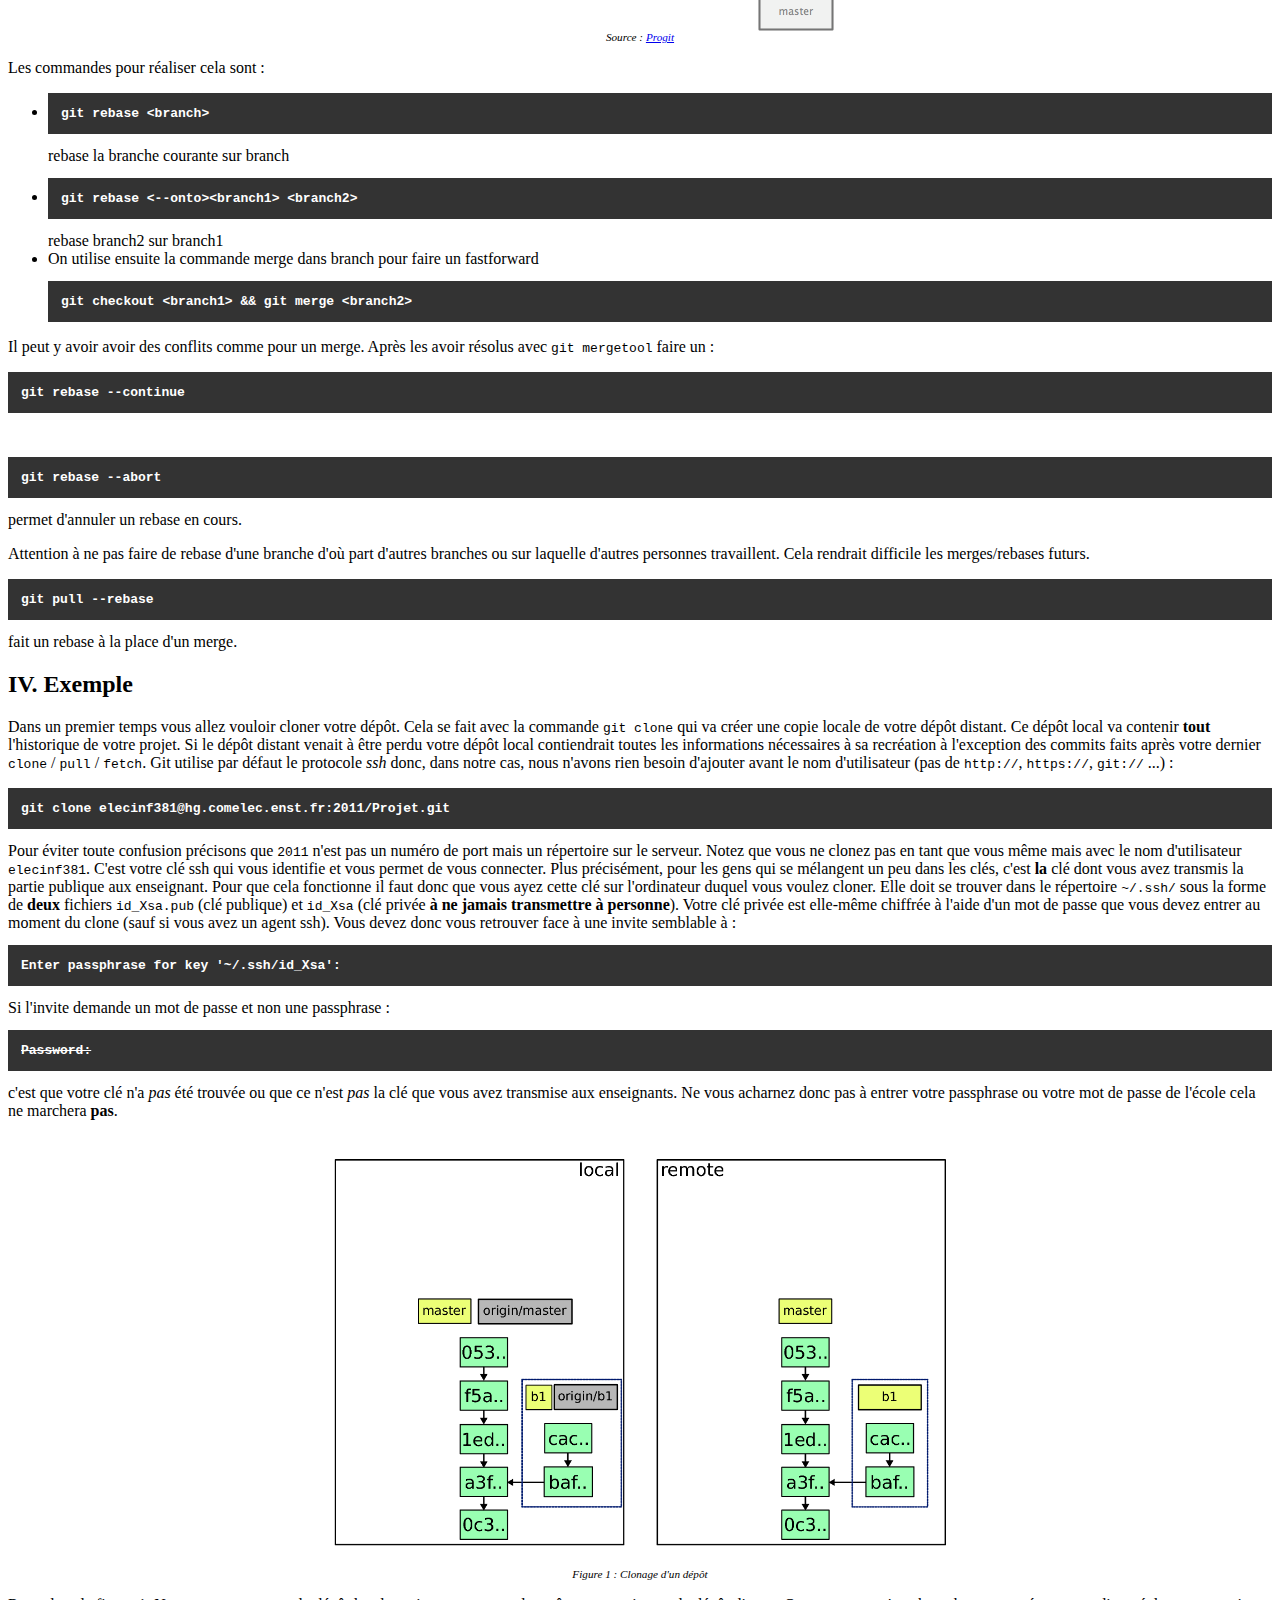
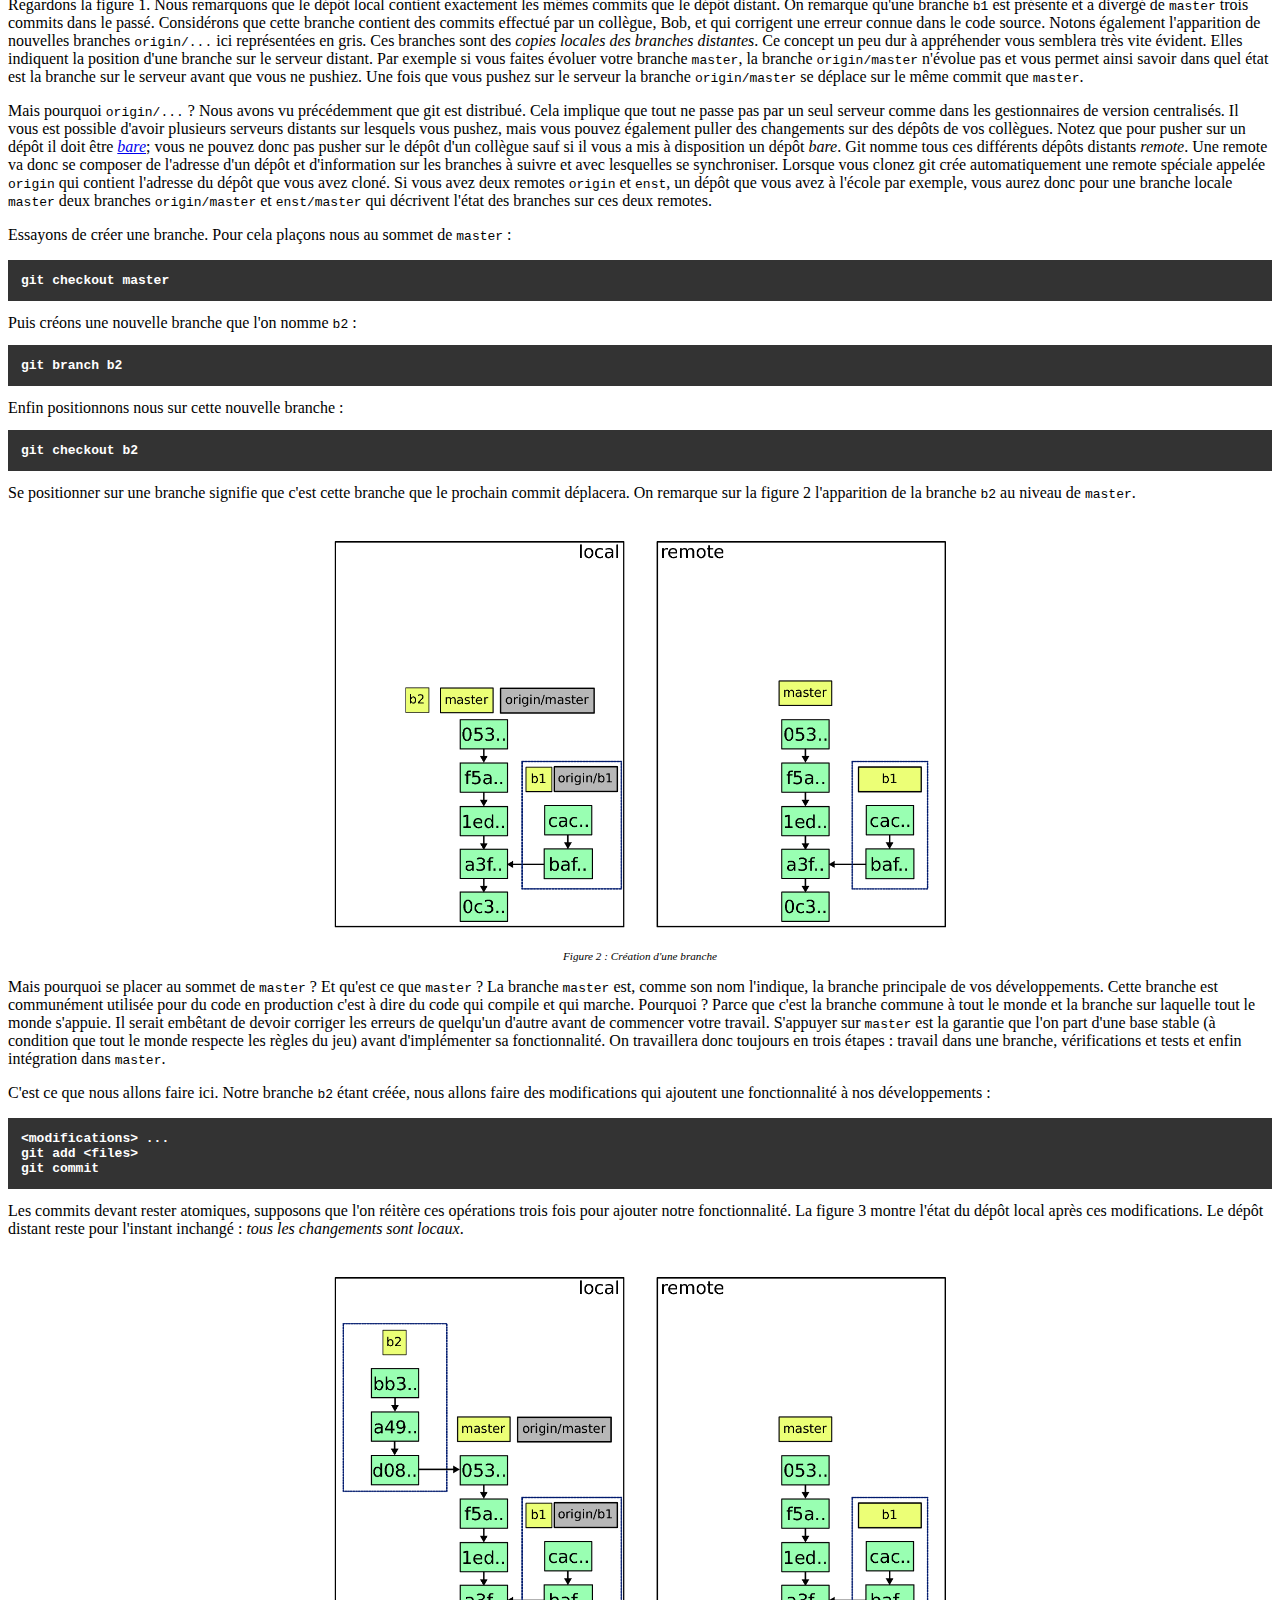
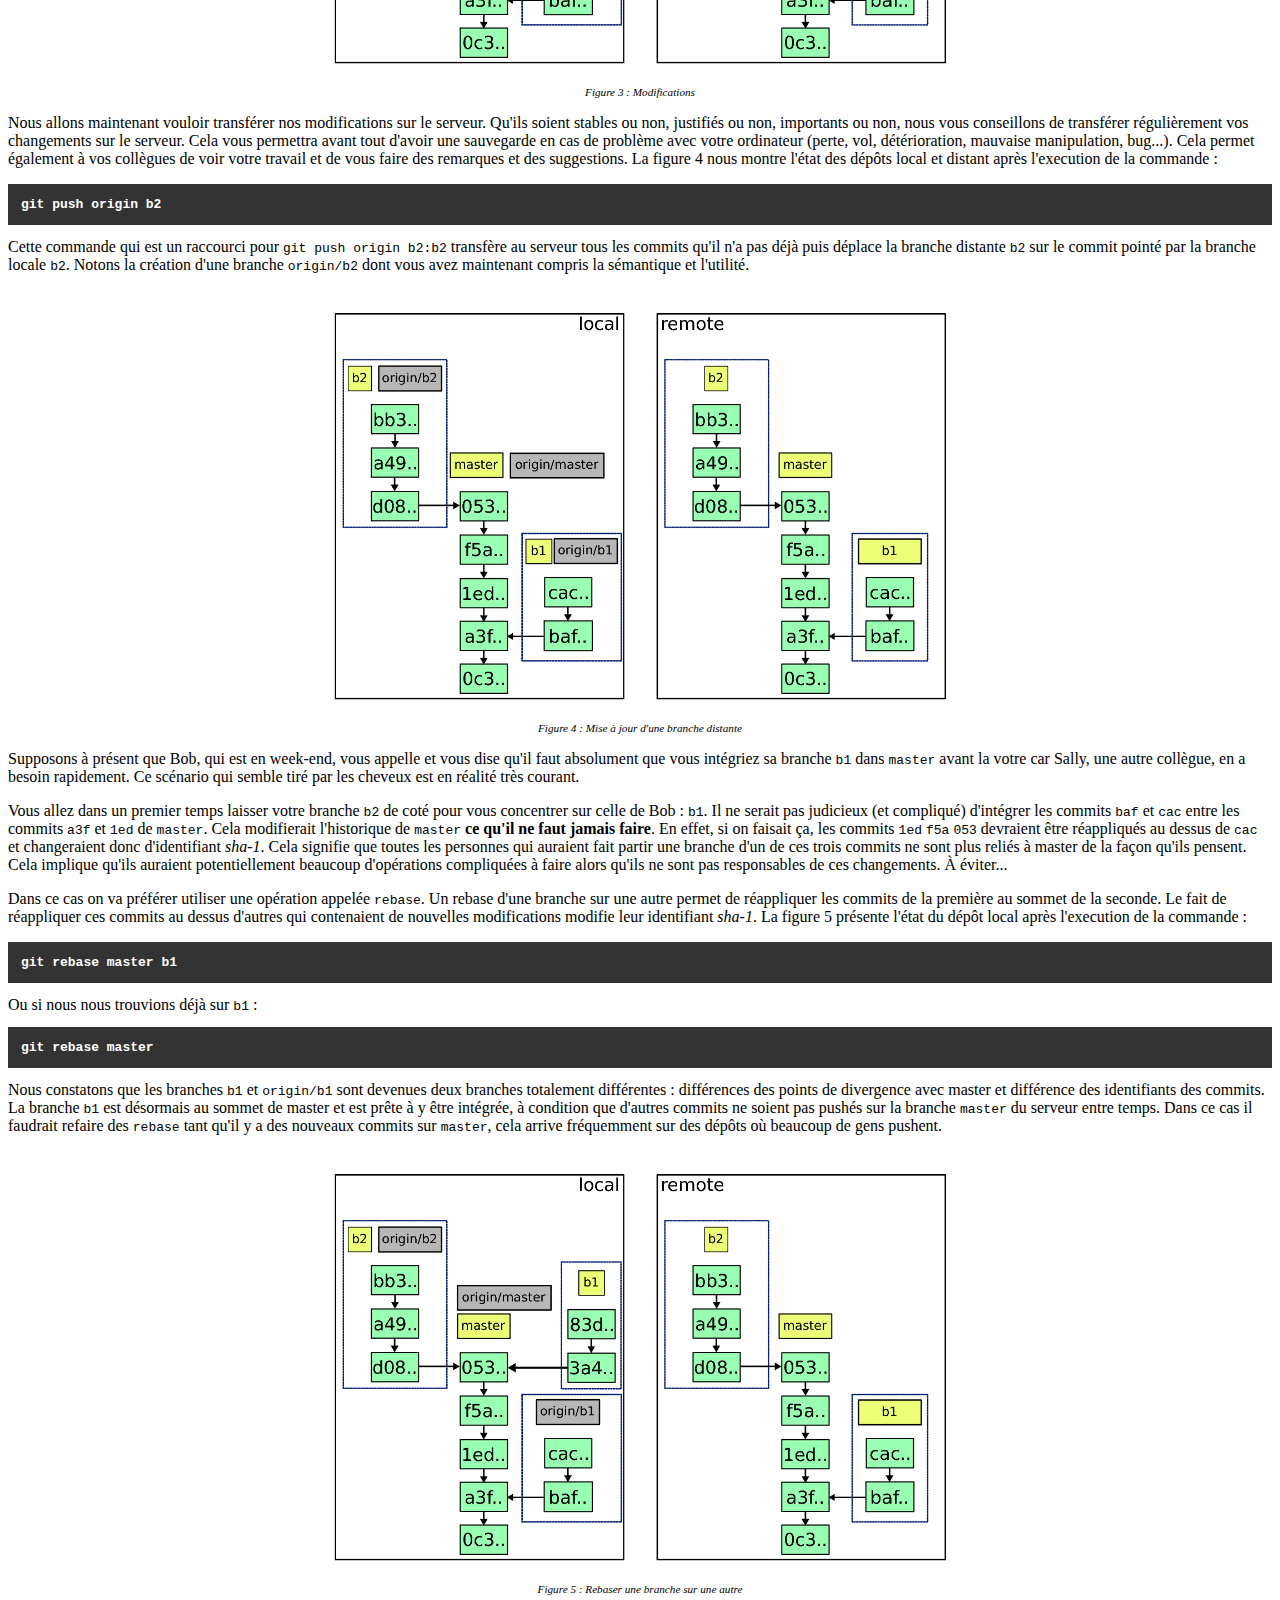
==== commit 12c5cd92: "Fix the typo in part 3" ====
--- a/git.html
+++ b/git.html
@@ -454,7 +454,7 @@
     </div>
 
     <p> Dans l'exemple ci-dessus, une branche iss53 a été créée en C2, puis
-      deux commits (C3 et C4) y ont été fait. En parallèle un nouveau commit
+      deux commits (C3 et C5) y ont été fait. En parallèle un nouveau commit
       (C4) a été fait dans master. On veut appliquer les modifications de iss53
       sur master en mergeant cette branche. Il en résulte un commit (C6) ayant
       deux parents.</p>
